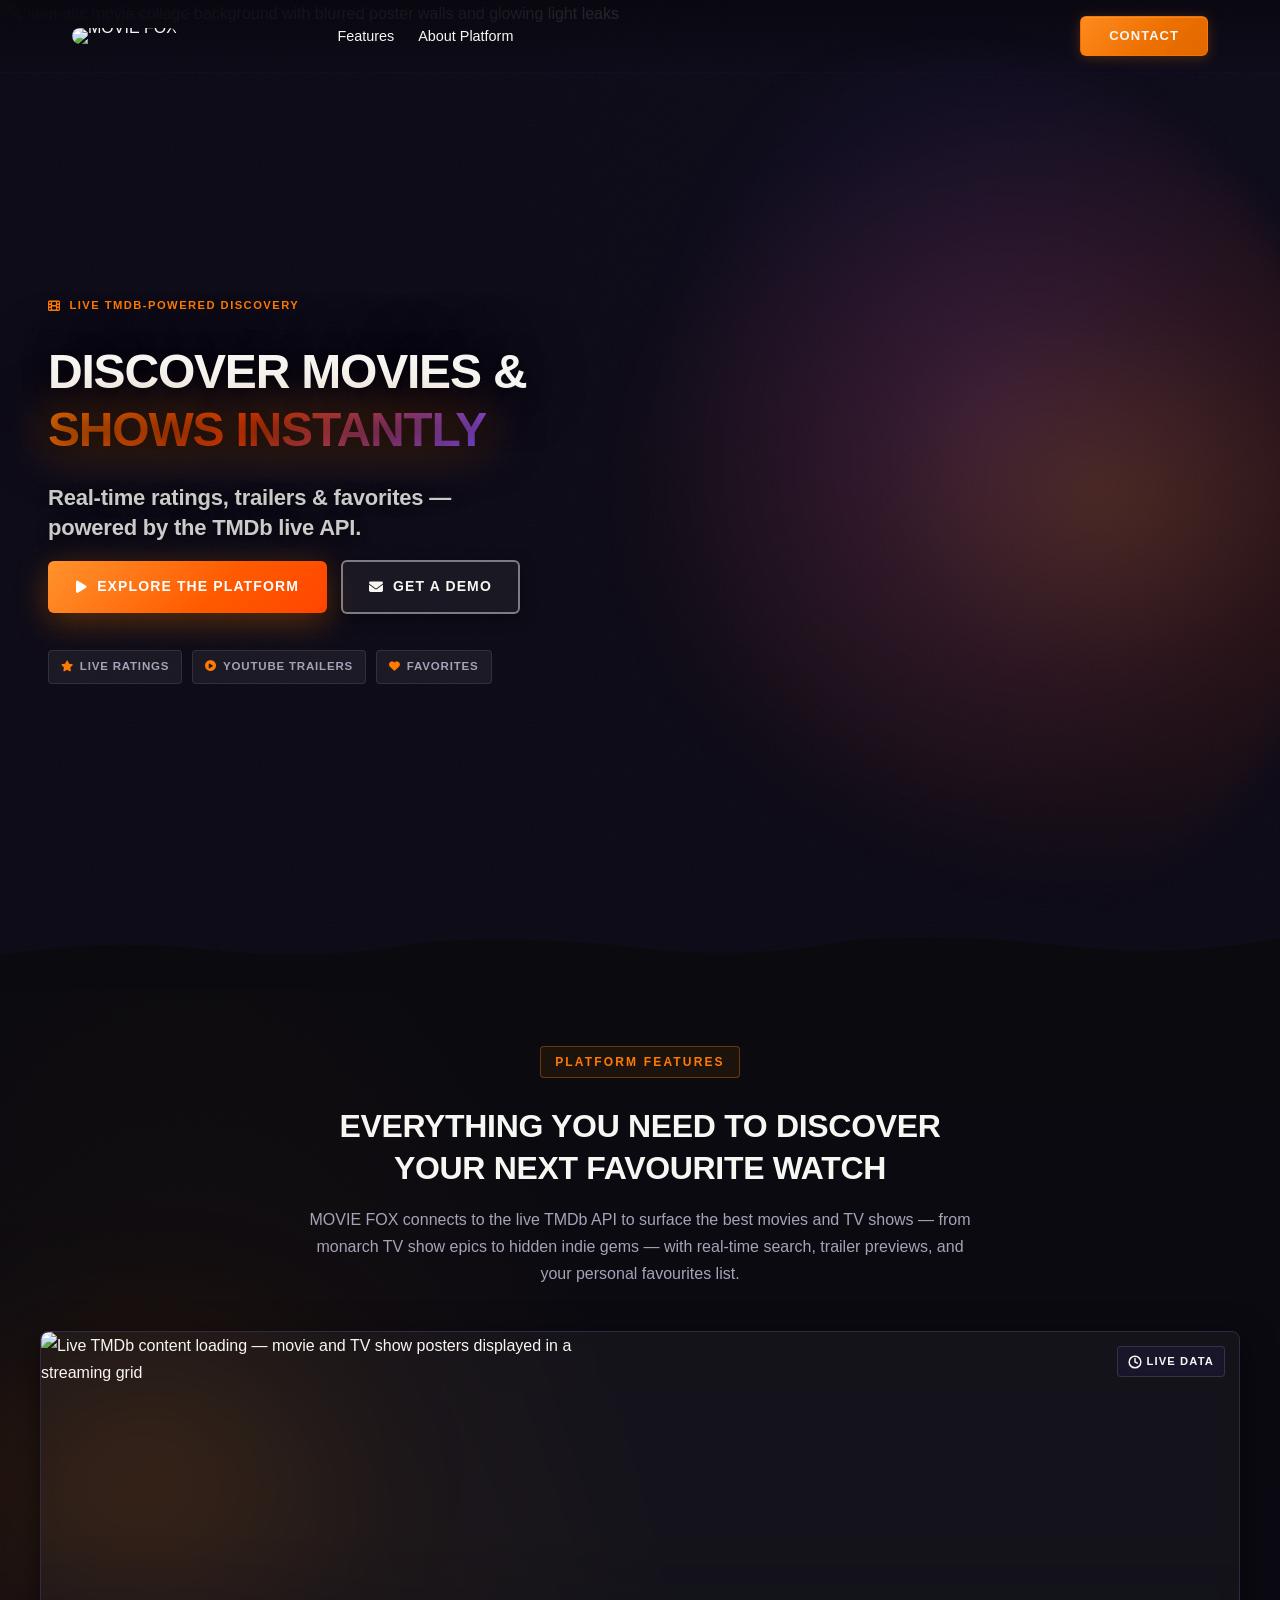
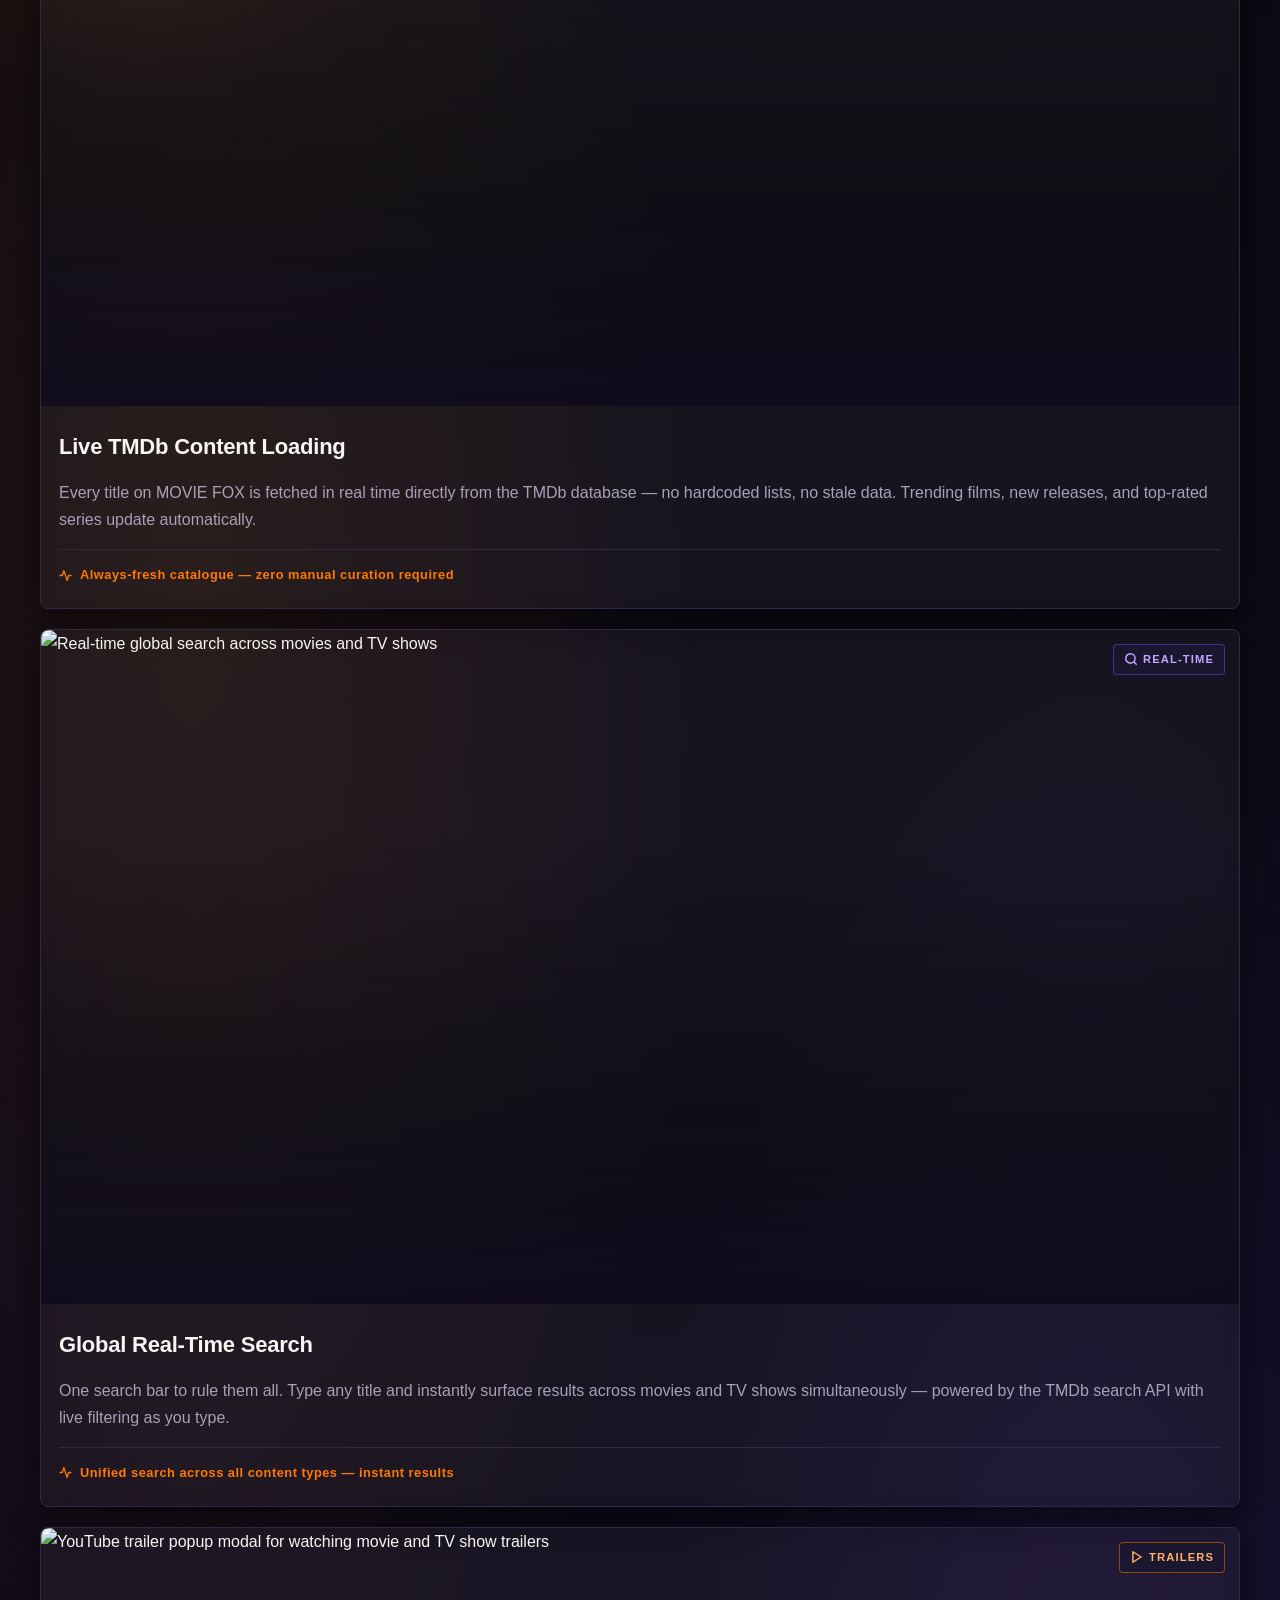
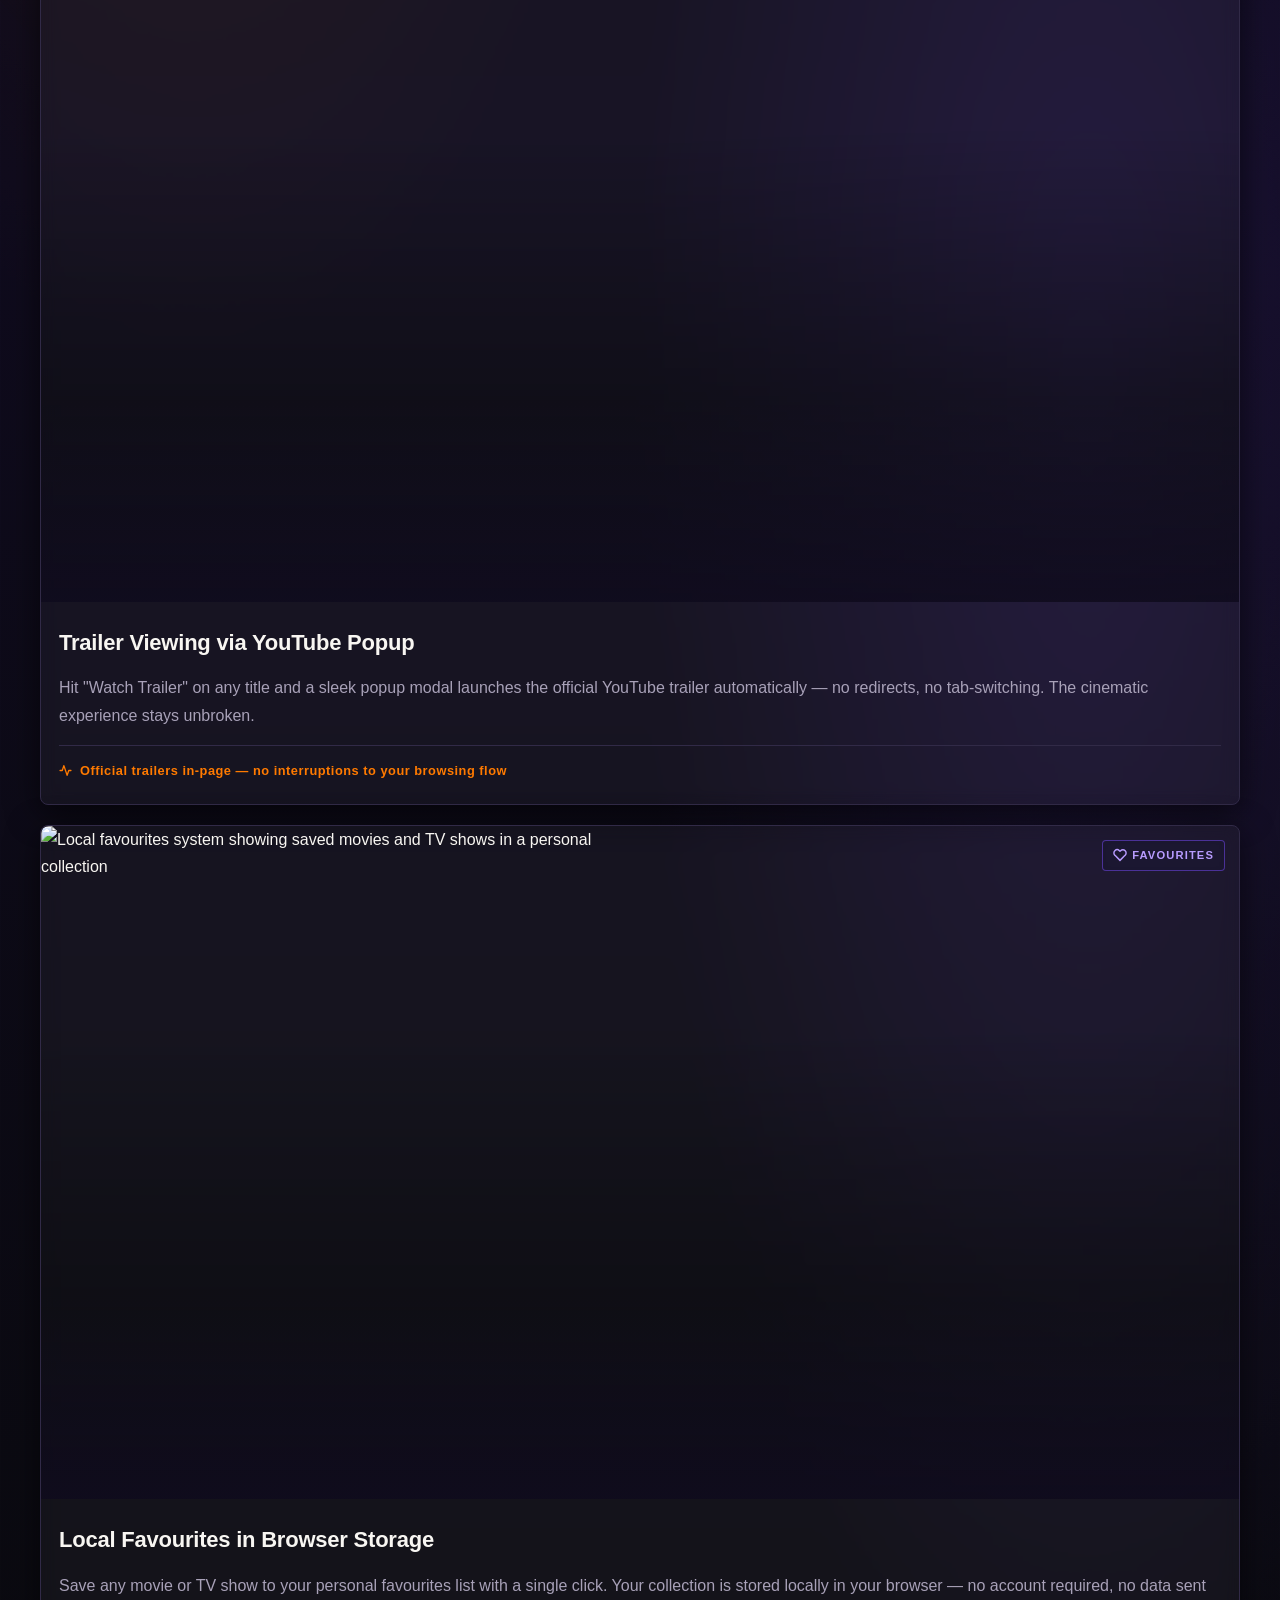
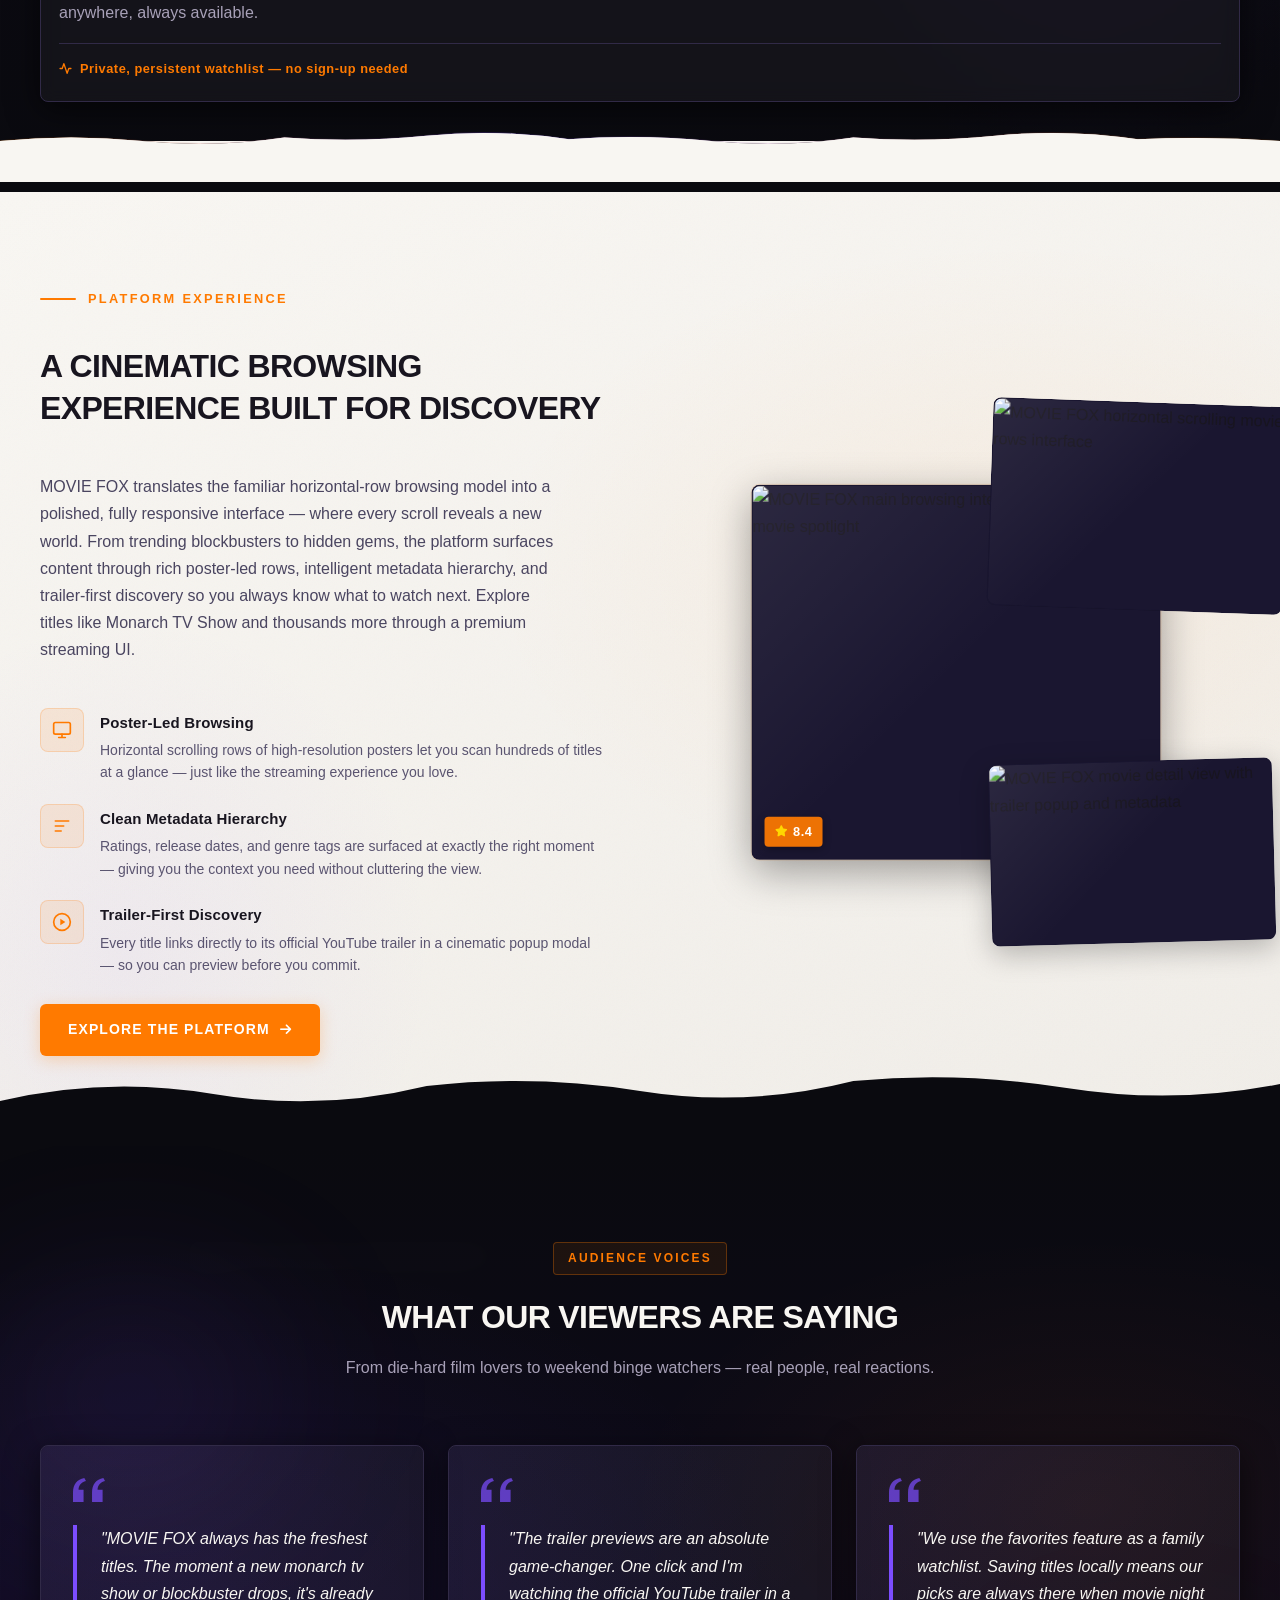
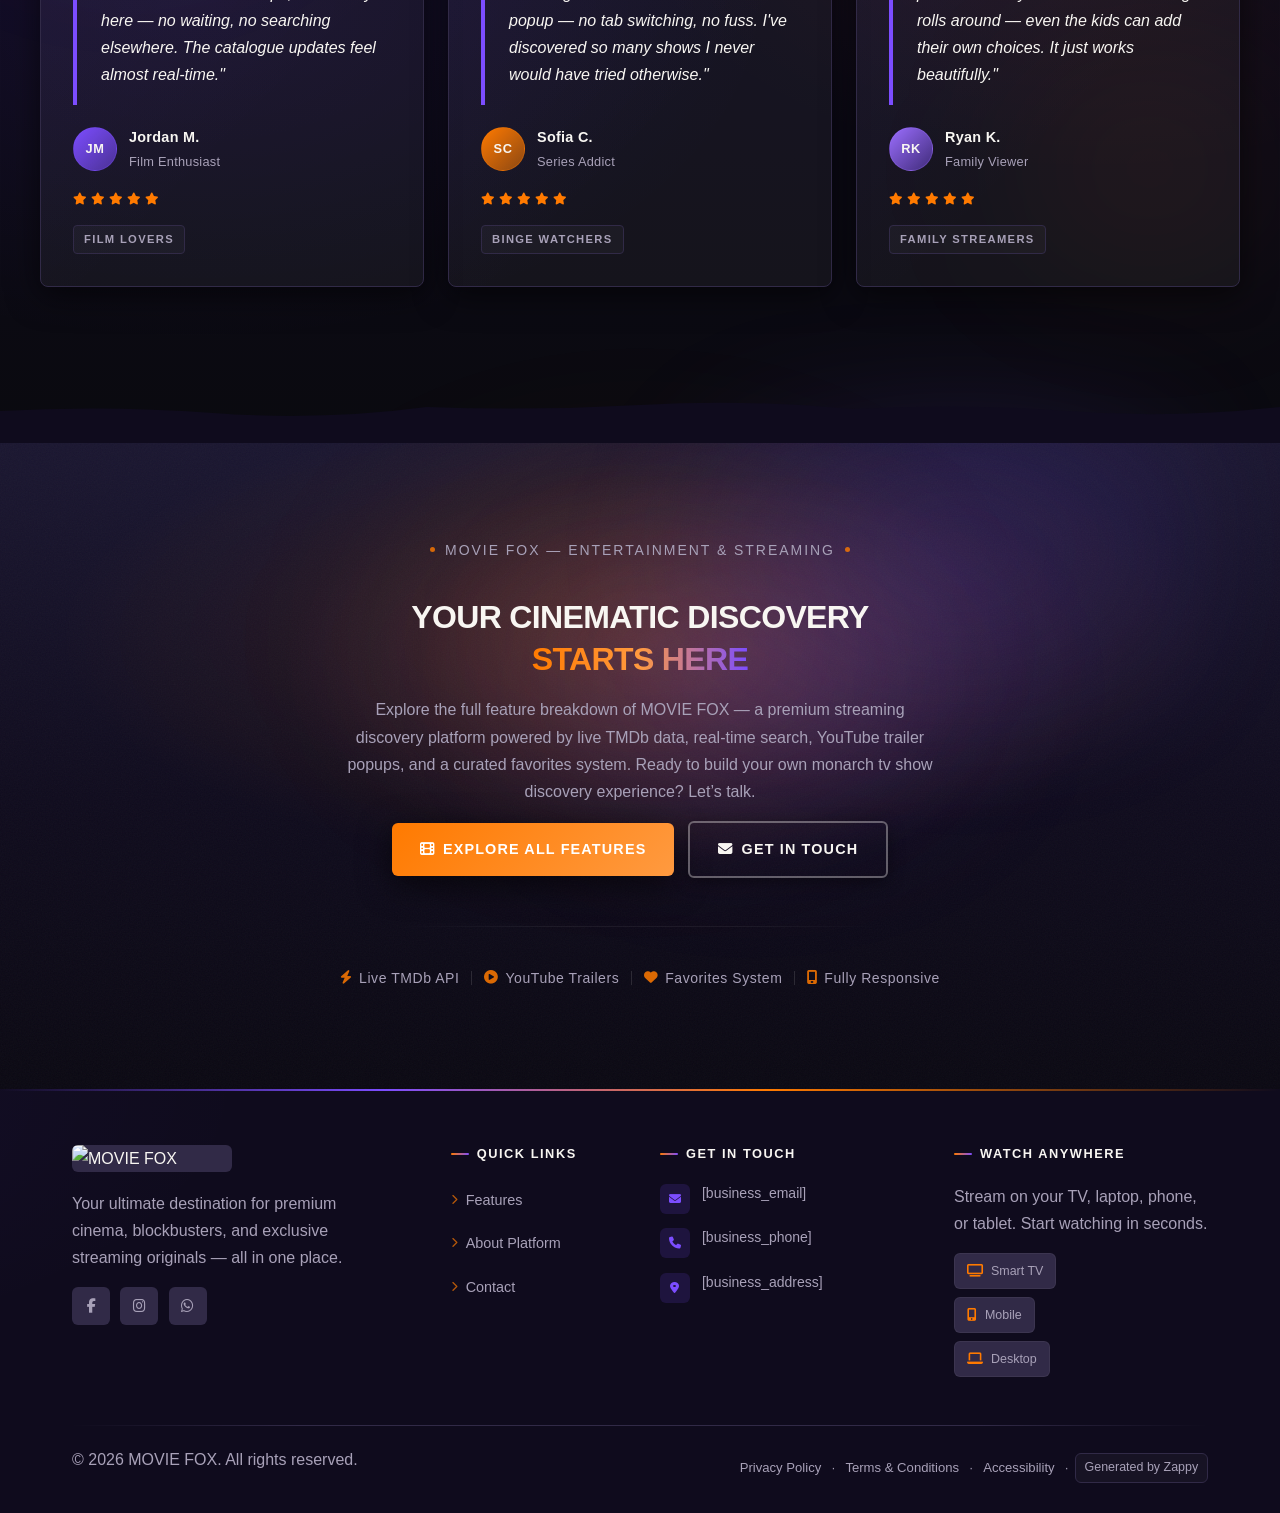
==== public/index.html @ 1bf88511 "Background sync: Progressive GitHub Sync" ====
<!doctype html><html dir="ltr" lang="en"><head><meta charset="UTF-8"><meta content="width=device-width,initial-scale=1" name="viewport"><meta content="index, follow" name="robots"><title>Stream Monarch TV Show &amp; More — MOVIE FOX</title><meta content="Discover monarch tv show, blockbuster films, and binge-worthy series on MOVIE FOX. Real-time search, trailer previews, and your personal favorites — all in one cinematic experience." name="description"><meta content="monarch tv show, movie fox, streaming discovery, watch movies online, entertainment streaming" name="keywords"><link href="/assets/favicon.ico" rel="icon" type="image/x-icon"><link href="/assets/favicon-16x16.png" rel="icon" type="image/png" sizes="16x16"><link href="/assets/favicon-32x32.png" rel="icon" type="image/png" sizes="32x32"><link href="/assets/favicon-48x48.png" rel="icon" type="image/png" sizes="48x48"><link href="/assets/favicon-192x192.png" rel="icon" type="image/png" sizes="192x192"><link href="/assets/favicon-512x512.png" rel="icon" type="image/png" sizes="512x512"><link href="/assets/apple-touch-icon.png" rel="apple-touch-icon"><script>!function(){"use strict";var t="2c1f7ab1-bb14-435f-a159-1372f8f7b95f",e="https://api.zappy5.com/api/analytics/track",a=18e5,n=2592e6,o=!0,i=!0,r=!0;var s=function(){var e="zappy_visitor_"+t,a=null;try{if(a=localStorage.getItem(e)){var o=JSON.parse(a),i=Date.now();if(i-o.created<n)return o.lastSeen=i,localStorage.setItem(e,JSON.stringify(o)),o.id}}catch(t){console.warn("Zappy Analytics: LocalStorage not available")}var r="zv_"+Date.now()+"_"+Math.random().toString(36).substr(2,9);try{localStorage.setItem(e,JSON.stringify({id:r,created:Date.now(),lastSeen:Date.now()}))}catch(t){}return r}(),c=function(){var e="zappy_session_"+t,n=null;try{if(n=sessionStorage.getItem(e)){var o=JSON.parse(n),i=Date.now();if(i-o.timestamp<a)return o.timestamp=i,sessionStorage.setItem(e,JSON.stringify(o)),o.id}}catch(t){console.warn("Zappy Analytics: SessionStorage not available")}var r="zs_"+Date.now()+"_"+Math.random().toString(36).substr(2,9);try{sessionStorage.setItem(e,JSON.stringify({id:r,timestamp:Date.now()}))}catch(t){}return r}();function l(a,n){n=n||{};var o={website_id:t,event_type:a,page_path:window.location.pathname,referrer:document.referrer||"direct",visitor_id:s,session_id:c,metadata:n};if(navigator.sendBeacon){var i=new Blob([JSON.stringify(o)],{type:"application/json"});navigator.sendBeacon(e,i)}else fetch(e,{method:"POST",headers:{"Content-Type":"application/json"},body:JSON.stringify(o),keepalive:!0}).catch(function(t){console.warn("Zappy Analytics: Failed to track event",t)})}o&&l("pageview",{title:document.title,url:window.location.href}),i&&document.addEventListener("click",function(t){var e=t.target;if("BUTTON"===e.tagName||e.closest("button")){var a="BUTTON"===e.tagName?e:e.closest("button");l("click",{element:"button",text:a.textContent.trim().substring(0,100),id:a.id||null,class:a.className||null})}else if("A"===e.tagName||e.closest("a")){var n="A"===e.tagName?e:e.closest("a");l("navigation",{element:"link",text:n.textContent.trim().substring(0,100),href:n.href,external:n.hostname!==window.location.hostname})}},!0),r&&document.addEventListener("submit",function(t){var e=t.target;l("form_submit",{form_id:e.id||null,form_name:e.name||null,form_action:e.action||null,form_method:e.method||"GET"})},!0);var m=Date.now();window.addEventListener("beforeunload",function(){l("page_unload",{time_on_page:Math.floor((Date.now()-m)/1e3),page_path:window.location.pathname})}),window.zappyAnalytics={track:l,getVisitorId:function(){return s},getSessionId:function(){return c}}}()</script><meta content="Stream Monarch TV Show &amp; More — MOVIE FOX" property="og:title"><meta content="Discover monarch tv show, blockbuster films, and binge-worthy series on MOVIE FOX. Real-time search, trailer previews, and your personal favorites — all in one cinematic experience." property="og:description"><meta content="summary_large_image" name="twitter:card"><meta content="Stream Monarch TV Show &amp; More — MOVIE FOX" name="twitter:title"><meta content="Discover monarch tv show, blockbuster films, and binge-worthy series on MOVIE FOX. Real-time search, trailer previews, and your personal favorites — all in one cinematic experience." name="twitter:description"><meta content="website" property="og:type"><meta content="en_US" property="og:locale"><link href="https://cdnjs.cloudflare.com/ajax/libs/font-awesome/6.4.0/css/all.min.css" rel="stylesheet"><link href="/assets/favicon.ico" rel="icon" type="image/x-icon"><link href="/assets/favicon-16x16.png" rel="icon" type="image/png" sizes="16x16"><link href="/assets/favicon-32x32.png" rel="icon" type="image/png" sizes="32x32"><link href="/assets/favicon-48x48.png" rel="icon" type="image/png" sizes="48x48"><link href="/assets/favicon-192x192.png" rel="icon" type="image/png" sizes="192x192"><link href="/assets/favicon-512x512.png" rel="icon" type="image/png" sizes="512x512"><link href="/assets/apple-touch-icon.png" rel="apple-touch-icon"><link href="https://cdn.jsdelivr.net/npm/vanilla-cookieconsent@3/dist/cookieconsent.css" rel="stylesheet"><script src="https://cdn.jsdelivr.net/npm/vanilla-cookieconsent@3/dist/cookieconsent.umd.js"></script><script src="https://cdn.jsdelivr.net/gh/mickidum/acc_toolbar/acctoolbar/acctoolbar.min.js"></script><link href="/styles.css" rel="stylesheet"><style id="zappy-dropdown-submenu-styles">#navMenu li:has(.sub-menu),.nav-menu li:has(.sub-menu),.navbar li:has(.sub-menu),nav li:has(.sub-menu){position:relative}#navMenu .sub-menu,.nav-menu .sub-menu,.navbar .sub-menu,nav .sub-menu{display:block!important;position:absolute!important;top:100%;left:0;min-width:220px;background:#fff;border-radius:8px;box-shadow:0 8px 25px rgba(0,0,0,.15);padding:8px 0;opacity:0;visibility:hidden;transform:translateY(10px);transition:all .3s ease;z-index:1000;list-style:none;pointer-events:none}#navMenu li:hover>.sub-menu,.nav-menu li:hover>.sub-menu,.navbar li:hover>.sub-menu,nav li:hover>.sub-menu{opacity:1!important;visibility:visible!important;transform:translateY(0)!important;pointer-events:auto!important}.sub-menu li{list-style:none;margin:0;padding:0}.sub-menu a{display:block!important;padding:10px 16px!important;color:var(--text-dark,#333)!important;font-weight:500;text-decoration:none;white-space:nowrap;transition:background-color .2s}.sub-menu .zappy-nav-child>a{padding-left:28px!important;font-size:.9em!important;opacity:.85!important}[dir=rtl] .sub-menu .zappy-nav-child>a,html[lang=ar] .sub-menu .zappy-nav-child>a,html[lang=he] .sub-menu .zappy-nav-child>a{padding-left:10px!important;padding-right:28px!important}.sub-menu .zappy-nav-parent>a{font-weight:600!important}.sub-menu a:hover{background-color:#f5f5f5}[dir=rtl] .nav-menu .sub-menu,[dir=rtl] .navbar .sub-menu,[dir=rtl] nav .sub-menu,html[lang=ar] .nav-menu .sub-menu,html[lang=ar] .navbar .sub-menu,html[lang=ar] nav .sub-menu,html[lang=he] .nav-menu .sub-menu,html[lang=he] .navbar .sub-menu,html[lang=he] nav .sub-menu{left:auto!important;right:0!important}.sub-menu:empty,.sub-menu:not(:has(li)):not(:has(> a)),.sub-menu:not(:has(li:not(.zappy-hidden-menu-item))):not(:has(> a)){display:none!important;opacity:0!important;visibility:hidden!important;pointer-events:none!important}li:has(.menu-group-title):hover>.sub-menu{opacity:1!important;visibility:visible!important;transform:translateY(0)!important;pointer-events:auto!important}#navMenu>li>.menu-group-title,.nav-menu>li>.menu-group-title{display:inline-block;padding:.5rem 1rem;cursor:default;user-select:none}@media (max-width:768px){#navMenu .sub-menu,.nav-menu .sub-menu,.navbar .sub-menu,nav .sub-menu{position:static!important;transform:none!important;box-shadow:none!important;background:0 0!important;max-height:0;overflow:hidden;opacity:0;visibility:hidden;transition:max-height .3s ease,opacity .3s ease;padding:0!important;border-radius:0!important}#navMenu .sub-menu.mobile-expanded,.nav-menu .sub-menu.mobile-expanded,.navbar .sub-menu.mobile-expanded{max-height:none!important;overflow-y:visible!important;opacity:1!important;visibility:visible!important;padding:8px 0 8px 16px!important}[dir=rtl] .sub-menu.mobile-expanded,html[lang=he] .sub-menu.mobile-expanded{padding:8px 16px 8px 0!important}#navMenu li:hover>.sub-menu,.nav-menu li:hover>.sub-menu,.navbar li:hover>.sub-menu,nav li:hover>.sub-menu{opacity:0;visibility:hidden;pointer-events:none}#navMenu li>.sub-menu.mobile-expanded,.nav-menu li>.sub-menu.mobile-expanded,.navbar li>.sub-menu.mobile-expanded,nav li>.sub-menu.mobile-expanded{opacity:1!important;visibility:visible!important;pointer-events:auto!important}#navMenu li:has(.sub-menu),.nav-menu li:has(.sub-menu),.navbar li:has(.sub-menu),nav li:has(.sub-menu){display:flex!important;flex-wrap:wrap!important;align-items:center!important;position:relative!important;min-height:44px!important}#navMenu li:has(.sub-menu)>a,.nav-menu li:has(.sub-menu)>a,.navbar li:has(.sub-menu)>a,nav li:has(.sub-menu)>a{flex:1!important;min-width:0!important}#navMenu li:has(.sub-menu)>.menu-group-title,.nav-menu li:has(.sub-menu)>.menu-group-title,.navbar li:has(.sub-menu)>.menu-group-title,nav li:has(.sub-menu)>.menu-group-title{flex:1!important;min-width:0!important;padding:0!important;line-height:inherit!important}#navMenu li:has(.sub-menu)>.sub-menu,.nav-menu li:has(.sub-menu)>.sub-menu,.navbar li:has(.sub-menu)>.sub-menu,nav li:has(.sub-menu)>.sub-menu{flex-basis:100%!important;width:100%!important}#navMenu li:has(.sub-menu)>a [class*=arrow],#navMenu li:has(.sub-menu)>a [class*=chevron],.nav-menu li:has(.sub-menu)>a .fa-angle-down,.nav-menu li:has(.sub-menu)>a .fa-chevron-down,.nav-menu li:has(.sub-menu)>a [class*=arrow],.nav-menu li:has(.sub-menu)>a [class*=chevron],nav li:has(.sub-menu)>a [class*=arrow],nav li:has(.sub-menu)>a [class*=chevron]{display:none!important;visibility:hidden!important}.mobile-submenu-toggle{display:flex!important;align-items:center!important;justify-content:center!important;width:44px!important;height:auto!important;background:0 0!important;border:none!important;cursor:pointer!important;color:var(--text-dark)!important;position:static!important;flex-shrink:0!important;align-self:stretch!important;z-index:2!important;padding:0!important;margin:0!important}.mobile-submenu-toggle::after{content:''!important;width:0!important;height:0!important;border-left:6px solid transparent!important;border-right:6px solid transparent!important;border-top:7px solid currentColor!important;transition:transform .3s ease!important}.mobile-submenu-toggle.expanded::after{transform:rotate(180deg)!important}.sub-menu a{padding:10px 0!important;display:block!important;color:var(--text-dark)!important;white-space:normal!important}.sub-menu .zappy-nav-child>a{padding-left:28px!important;font-size:.9em!important;opacity:.85!important}[dir=rtl] .sub-menu .zappy-nav-child>a,html[lang=ar] .sub-menu .zappy-nav-child>a,html[lang=he] .sub-menu .zappy-nav-child>a{padding-left:0!important;padding-right:28px!important}.sub-menu .zappy-nav-parent>a{font-weight:600!important}#navMenu.active,.nav-menu.active{max-width:100vw!important;overflow-x:hidden!important;box-sizing:border-box!important}.navbar .sub-menu li a,.zappy-products-dropdown .sub-menu a,nav.navbar .sub-menu li a{color:var(--text-dark)!important}}@media (min-width:769px){.mobile-submenu-toggle{display:none!important}}</style><style id="mobile-lang-menu-deployed-css">@media (max-width:768px){.lang-switcher,.nav-container .lang-switcher,.nav-cta-container .lang-switcher,.nav-ecommerce-icons .lang-switcher,.nav-icons-left .lang-switcher,.navbar .lang-switcher,.navbar .nav-cta-container .lang-switcher{display:none!important}.mobile-lang-menu{width:100%;border-top:1px solid rgba(128,128,128,.2);padding:8px 0 0 0;margin-top:8px}.mobile-lang-toggle{display:flex!important;align-items:center;justify-content:space-between;width:100%;padding:12px 16px;background:0 0;border:none;cursor:pointer;font-size:15px;color:inherit;font-family:inherit}.mobile-lang-toggle::after{content:'';display:inline-block;width:8px;height:8px;border-right:2px solid currentColor;border-bottom:2px solid currentColor;transform:rotate(45deg);transition:transform .3s ease;margin-left:8px}.mobile-lang-toggle.expanded::after{transform:rotate(-135deg)}.mobile-lang-options{max-height:0;overflow:hidden;transition:max-height .3s ease}.mobile-lang-options.expanded{max-height:300px}.mobile-lang-option{display:flex!important;align-items:center;gap:10px;padding:10px 24px;text-decoration:none;color:inherit;font-size:14px;font-family:inherit}.mobile-lang-option:hover{background:rgba(128,128,128,.1)}.mobile-lang-option.active{font-weight:600;opacity:.7;pointer-events:none}.mobile-lang-option img{width:20px;height:20px;border-radius:50%}}@media (min-width:769px){.mobile-lang-menu{display:none!important}}</style><style id="zappy-widget-visibility">#mic-access-tool-box,#mic-access-tool-general-button,#mic-init-access-tool #mic-access-tool-box,#mic-init-access-tool #mic-access-tool-general-button,#mic-init-access-tool .mic-access-tool-general-button,._access-icon,._access-menu,.mic-access-tool-box,.mic-access-tool-general-button,div[id*=mic-access-tool-box]{display:none!important;visibility:hidden!important;opacity:0!important;pointer-events:none!important}</style></head><body><nav class="navbar"><button aria-label="Menu" class="mobile-toggle" id="mobileToggle"><svg viewBox="0 0 24 24" fill="none" height="24" width="24" class="hamburger-icon"><path d="M3 12h18M3 6h18M3 18h18" stroke="currentColor" stroke-width="2" stroke-linecap="round"></path></svg><svg viewBox="0 0 24 24" fill="none" height="24" width="24" class="close-icon" style="display:none"><path d="M18 6L6 18M6 6l12 12" stroke="currentColor" stroke-width="2" stroke-linecap="round"></path></svg></button><button aria-label="Call" class="phone-header-btn" data-phone=""><svg viewBox="0 0 24 24" fill="currentColor" height="20" width="20"><path d="M22 16.92v3a2 2 0 0 1-2.18 2 19.79 19.79 0 0 1-8.63-3.07 19.5 19.5 0 0 1-6-6 19.79 19.79 0 0 1-3.07-8.67A2 2 0 0 1 4.11 2h3a2 2 0 0 1 2 1.72 12.84 12.84 0 0 0 .7 2.81 2 2 0 0 1-.45 2.11L8.09 9.91a16 16 0 0 0 6 6l1.27-1.27a2 2 0 0 1 2.11-.45 12.84 12.84 0 0 0 2.81.7A2 2 0 0 1 22 16.92z"></path></svg></button><div class="nav-container"><div class="nav-brand"><a href="/" class="logo-link"><img alt="MOVIE FOX" src="/assets/movie-fox-entertainment-streaming-logo.webp" class="logo"></a></div><ul class="nav-menu" id="navMenu"><li><a href="/features">Features</a></li><li><a href="/about">About Platform</a></li></ul><div class="nav-cta-container"><a href="/contact" class="nav-cta-btn">Contact</a></div></div></nav><script>window.addEventListener("load",function(){const e=document.querySelector(".navbar, nav, header");if(!e)return void console.log("[Navbar] Navbar element not found");let t=document.getElementById("mobileToggle")||document.querySelector(".mobile-toggle")||document.querySelector(".hamburger")||document.querySelector(".hamburger-menu")||document.querySelector(".menu-toggle")||document.querySelector(".burger-menu")||document.querySelector('[aria-label="Menu"]')||document.querySelector('[aria-label="תפריט"]');const o=document.querySelector(".phone-header-btn"),n=window.getComputedStyle(e);let r=n.backgroundColor;if(console.log("[Navbar] Initial navbar background:",r),"transparent"===r||"rgba(0, 0, 0, 0)"===r||r.startsWith("rgba")&&r.includes(", 0)")){const e=n.backgroundImage;if(e&&"none"!==e)console.log("[Navbar] Navbar has background image/gradient, using dark text"),r="rgb(240, 240, 240)";else{const e=window.getComputedStyle(document.body).backgroundColor;console.log("[Navbar] Navbar transparent, using body background:",e),r=e}}const i=r.match(/\d+/g);if(i&&i.length>=3){const e=(.299*parseInt(i[0])+.587*parseInt(i[1])+.114*parseInt(i[2]))/255;console.log("[Navbar] Mobile button colors preserved from Claude CSS (luminance:",e.toFixed(2)+")");const n=document.createElement("style");n.id="zappy-mobile-nav-fix";document.documentElement.lang;document.documentElement.dir,n.textContent='\n        /* Hide mobile buttons on desktop, show only on mobile */\n        @media (min-width: 769px) {\n          .mobile-toggle,\n          .phone-header-btn {\n            display: none !important;\n          }\n        }\n        \n        /* Show and position mobile buttons correctly on mobile */\n        @media (max-width: 768px) {\n          .mobile-toggle,\n          .phone-header-btn {\n            position: absolute !important;\n            top: 50% !important;\n            transform: translateY(-50%) !important;\n            z-index: 1001 !important;\n            display: flex !important;\n            align-items: center !important;\n            justify-content: center !important;\n            width: 36px !important;\n            height: 36px !important;\n            border-radius: 50% !important;\n            border: none !important;\n            cursor: pointer !important;\n            padding: 6px !important;\n            background: none !important;\n            color: var(--nav-text, var(--text-dark)) !important;\n          }\n          \n          /* LTR positioning (default): hamburger LEFT, phone RIGHT */\n          html:not([dir="rtl"]):not([lang="he"]):not([lang="ar"]) .mobile-toggle,\n          html[dir="ltr"] .mobile-toggle {\n            left: 12px !important;\n            right: auto !important;\n          }\n          html:not([dir="rtl"]):not([lang="he"]):not([lang="ar"]) .phone-header-btn,\n          html[dir="ltr"] .phone-header-btn {\n            right: 12px !important;\n            left: auto !important;\n          }\n          \n          /* RTL positioning: hamburger RIGHT, phone LEFT */\n          html[dir="rtl"] .mobile-toggle,\n          html[lang="he"] .mobile-toggle,\n          html[lang="ar"] .mobile-toggle {\n            right: 12px !important;\n            left: auto !important;\n          }\n          html[dir="rtl"] .phone-header-btn,\n          html[lang="he"] .phone-header-btn,\n          html[lang="ar"] .phone-header-btn {\n            left: 12px !important;\n            right: auto !important;\n          }\n          \n          /* CRITICAL: Ensure nav-container has min-height on mobile */\n          /* All children are positioned absolutely/fixed on mobile, so height:auto collapses to 0 */\n          .nav-container {\n            min-height: 70px !important;\n            position: relative !important;\n          }\n          \n          /* Ensure SVG icons are properly sized and inherit color */\n          .mobile-toggle svg,\n          .phone-header-btn svg {\n            width: 24px !important;\n            height: 24px !important;\n            /* Don\'t force display - let JavaScript control hamburger/close toggle */\n          }\n          \n          /* Reset nav-cta-container on mobile - remove desktop box-shadow/padding */\n          /* that creates a visible ghost box when CTA button is hidden */\n          .nav-cta-container {\n            box-shadow: none !important;\n            padding: 0 !important;\n          }\n          \n          /* Hide nav-cta-container entirely on mobile when there\'s no lang-switcher */\n          /* (only the CTA button is inside, and it\'s hidden on mobile) */\n          .nav-cta-container:not(:has(.lang-switcher)) {\n            display: none !important;\n          }\n          \n          /* CRITICAL: Prevent hero image fade gradient from bleeding over headline text */\n          /* The .image-fade-gradient has bottom: -30px (extends below parent) */\n          /* On mobile stacked layout, this overlaps the h1 text below the image */\n          .hero-image-column {\n            overflow: hidden !important;\n          }\n          .image-fade-gradient {\n            bottom: 0 !important;\n          }\n          \n          /* Hide desktop language switcher on mobile - hamburger menu handles it */\n          /* High specificity to override stored CSS */\n          .lang-switcher,\n          .nav-cta-container .lang-switcher,\n          .nav-container .lang-switcher,\n          .navbar .lang-switcher,\n          .navbar .nav-cta-container .lang-switcher {\n            display: none !important;\n          }\n        }\n      ';const r=document.getElementById("zappy-mobile-nav-fix");r&&r.remove(),document.head.appendChild(n),console.log("[Navbar] Critical CSS injected for mobile nav positioning");const l=window.innerWidth<=768;if(t){const e=t.querySelector(".hamburger-icon"),o=t.querySelector(".close-icon");e&&(e.style.setProperty("width","24px","important"),e.style.setProperty("height","24px","important"),e.style.setProperty("display","block","important")),o&&(o.style.setProperty("width","24px","important"),o.style.setProperty("height","24px","important"),o.style.setProperty("display","none","important")),l?(t.style.setProperty("position","absolute","important"),t.style.setProperty("top","50%","important"),t.style.setProperty("transform","translateY(-50%)","important"),t.style.setProperty("z-index","1001","important"),t.style.removeProperty("left"),t.style.removeProperty("right"),console.log("[Navbar] Mobile toggle positioning applied (mobile viewport)")):(t.style.removeProperty("position"),t.style.removeProperty("top"),t.style.removeProperty("transform"),t.style.removeProperty("z-index"),t.style.removeProperty("left"),t.style.removeProperty("right"),console.log("[Navbar] Desktop viewport - cleared mobile toggle inline positioning"))}if(o){const e=o.querySelector("svg");e&&(e.style.width="24px",e.style.height="24px",e.setAttribute("width","24"),e.setAttribute("height","24")),l?(o.style.setProperty("position","absolute","important"),o.style.setProperty("top","50%","important"),o.style.setProperty("transform","translateY(-50%)","important"),o.style.setProperty("z-index","1001","important"),o.style.removeProperty("left"),o.style.removeProperty("right"),console.log("[Navbar] Phone button positioning applied (mobile viewport)")):(o.style.removeProperty("position"),o.style.removeProperty("top"),o.style.removeProperty("transform"),o.style.removeProperty("z-index"),o.style.removeProperty("left"),o.style.removeProperty("right"),console.log("[Navbar] Desktop viewport - cleared phone button inline positioning"))}}else console.log("[Navbar] Could not parse background color:",r);t=document.getElementById("mobileToggle")||document.querySelector(".mobile-toggle")||document.querySelector(".hamburger")||document.querySelector(".hamburger-menu")||document.querySelector(".menu-toggle")||document.querySelector(".burger-menu")||document.querySelector('[aria-label="Menu"]')||document.querySelector('[aria-label="תפריט"]');const l=document.getElementById("navMenu")||document.querySelector(".nav-menu")||document.querySelector(".nav-links")||document.querySelector("nav ul:not(.submenu)");if(!t||!l)return void console.log("[Navbar] Mobile toggle or menu not found:",{toggle:!!t,menu:!!l});l.id||(l.id="navMenu"),console.log("[Navbar] Initializing mobile menu...");const a=t.cloneNode(!0);t.parentNode.replaceChild(a,t),a.addEventListener("click",function(e){e.preventDefault(),e.stopPropagation();const t=this.querySelector(".hamburger-icon"),o=this.querySelector(".close-icon");l.classList.contains("active")?(l.classList.remove("active"),t&&t.style.setProperty("display","block","important"),o&&o.style.setProperty("display","none","important"),document.body.style.overflow="",console.log("[Navbar] Menu closed")):(l.classList.add("active"),t&&t.style.setProperty("display","none","important"),o&&o.style.setProperty("display","block","important"),document.body.style.overflow="hidden",console.log("[Navbar] Menu opened"))}),l.querySelectorAll("a").forEach(function(e){e.addEventListener("click",function(){if("#"===this.getAttribute("href"))return;const e=a.querySelector(".hamburger-icon"),t=a.querySelector(".close-icon");l.classList.remove("active"),e&&e.style.setProperty("display","block","important"),t&&t.style.setProperty("display","none","important"),document.body.style.overflow="",console.log("[Navbar] Menu closed (link clicked)")})});var s=l.querySelectorAll(".dropdown-toggle");s.forEach(function(e){e.addEventListener("click",function(e){e.preventDefault(),e.stopPropagation();var t=this.closest(".nav-dropdown");t&&(t.parentNode.querySelectorAll(".nav-dropdown.open").forEach(function(e){e!==t&&e.classList.remove("open")}),t.classList.toggle("open"),console.log("[Navbar] Dropdown toggled:",t.classList.contains("open")?"open":"closed"))})}),document.addEventListener("click",function(e){e.target.closest(".nav-dropdown")||document.querySelectorAll(".nav-dropdown.open").forEach(function(e){e.classList.remove("open")})}),console.log("[Navbar] Dropdown handlers initialized for "+s.length+" dropdowns"),o&&o.addEventListener("click",function(){const e=document.querySelectorAll('a[href^="tel:"]'),t=e.length>0?e[0].getAttribute("href").replace("tel:",""):"[business_phone]";window.location.href="tel:"+t,console.log("[Navbar] Phone button clicked")}),console.log("[Navbar] Mobile menu initialized successfully");const p=function(){const e=document.querySelector(".whatsapp-float");e&&(window.innerWidth>=769?(e.style.setProperty("display","none","important"),e.style.setProperty("visibility","hidden","important"),e.style.setProperty("opacity","0","important"),e.style.setProperty("pointer-events","none","important"),console.log("[WhatsApp] Button hidden on desktop")):(e.style.removeProperty("display"),e.style.removeProperty("visibility"),e.style.removeProperty("opacity"),e.style.removeProperty("pointer-events"),console.log("[WhatsApp] Button visible on mobile")))};let c;p(),window.addEventListener("resize",function(){clearTimeout(c),c=setTimeout(p,100)})})</script><main><section class="home-hero-section" data-layout-spec="Home-hero" data-hero-type="fullscreen-scrim"><div class="home-hero-bg"><img alt="Cinematic movie collage background with blurred poster walls and glowing light leaks" src="/assets/site-home-hero-image-1.webp" data-context="Cinematic widescreen hero background for a premium streaming discovery platform called MOVIE FOX. A dramatic collage atmosphere: blurred movie poster walls receding into darkness on the right side, warm orange and violet light leaks blooming from behind, deep plum-black shadows dominating the edges, subtle film grain texture across the surface, glowing bokeh orbs suggesting theater ambience, and a featured-film spotlight energy in the center-right. Ultra-wide 16:9 composition, dark and immersive, suitable as a full-bleed hero background for a Netflix-style site." data-placeholder="home-hero-image-1" height="1080" width="1920" data-hero-bg="true"></div><div class="home-hero-scrim" aria-hidden="true"></div><div class="home-hero-fire-burst" aria-hidden="true"></div><div class="home-hero-grain" aria-hidden="true"></div><div class="home-hero-container"><div class="home-hero-content"><span class="home-hero-eyebrow"><i class="fa-solid fa-film" aria-hidden="true"></i>Live TMDb-Powered Discovery</span><h1 class="home-hero-headline">Discover Movies &amp;<br><span class="home-hero-headline-accent">Shows Instantly</span></h1><h3 class="home-hero-subtitle">Real-time ratings, trailers &amp; favorites — powered by the TMDb live API.</h3><div class="home-hero-ctas"><a href="#features" class="home-hero-btn-primary"><i class="fa-solid fa-play" aria-hidden="true"></i>Explore the Platform</a><a href="/contact" class="home-hero-btn-secondary"><i class="fa-solid fa-envelope" aria-hidden="true"></i>Get a Demo</a></div><div class="home-hero-badges"><span class="home-hero-badge"><i class="fa-star fa-solid" aria-hidden="true"></i>Live Ratings</span><span class="home-hero-badge"><i class="fa-solid fa-circle-play" aria-hidden="true"></i>YouTube Trailers</span><span class="home-hero-badge"><i class="fa-solid fa-heart" aria-hidden="true"></i>Favorites</span></div></div></div><div class="home-hero-divider-wrapper"><svg viewBox="0 0 1440 90" xmlns="http://www.w3.org/2000/svg" aria-hidden="true" data-no-icon-edit="true" preserveAspectRatio="none"><path d="M0,90 L0,55 Q120,38 240,50 T480,42 Q600,35 720,48 T960,40 Q1080,33 1200,46 T1440,38 L1440,90 Z" fill="#0A0A0F"></path></svg></div></section><section class="home-features-section" data-layout-spec="Home-features"><div class="hfs-grain" aria-hidden="true"></div><div class="hfs-glow hfs-glow--orange" aria-hidden="true"></div><div class="hfs-glow hfs-glow--violet" aria-hidden="true"></div><div class="hfs-container"><div class="hfs-intro"><span class="hfs-eyebrow">Platform Features</span><h2 class="hfs-heading">Everything You Need to Discover<br>Your Next Favourite Watch</h2><p class="hfs-subheading">MOVIE FOX connects to the live TMDb API to surface the best movies and TV shows — from monarch TV show epics to hidden indie gems — with real-time search, trailer previews, and your personal favourites list.</p></div><div class="hfs-grid"><article class="hfs-card"><div class="hfs-card__visual"><img alt="Live TMDb content loading — movie and TV show posters displayed in a streaming grid" src="/assets/site-home-features-image-1.webp" data-context="Cinematic dark UI screenshot of a Netflix-style streaming platform showing a grid of movie poster thumbnails loaded dynamically from the TMDb API, deep plum-black background with glowing orange-violet accent highlights, premium editorial interface" data-placeholder="home-features-image-1" height="340" width="600"><div class="hfs-card__visual-overlay"></div><div class="hfs-card__badge"><svg viewBox="0 0 24 24" xmlns="http://www.w3.org/2000/svg" fill="none" height="14" width="14" data-element-type="icon" data-icon-type="svg" stroke="currentColor" stroke-linecap="round" stroke-linejoin="round" stroke-width="2.5" aria-hidden="true"><circle cx="12" cy="12" r="10"></circle><path d="M12 6v6l4 2"></path></svg>Live Data</div></div><div class="hfs-card__body"><h3 class="hfs-card__title">Live TMDb Content Loading</h3><p class="hfs-card__desc">Every title on MOVIE FOX is fetched in real time directly from the TMDb database — no hardcoded lists, no stale data. Trending films, new releases, and top-rated series update automatically.</p><div class="hfs-card__meta"><svg viewBox="0 0 24 24" xmlns="http://www.w3.org/2000/svg" fill="none" height="13" width="13" data-element-type="icon" data-icon-type="svg" stroke="currentColor" stroke-linecap="round" stroke-linejoin="round" stroke-width="2.5" aria-hidden="true"><polyline points="22 12 18 12 15 21 9 3 6 12 2 12"></polyline></svg>Always-fresh catalogue — zero manual curation required</div></div></article><article class="hfs-card"><div class="hfs-card__visual"><img alt="Real-time global search across movies and TV shows" src="/assets/site-home-features-image-2.webp" data-context="Dark cinematic streaming platform UI showing a real-time search interface with movie and TV show results appearing instantly as the user types, glowing search bar with orange accent, results grid with poster thumbnails and ratings, deep plum-black background" data-placeholder="home-features-image-2" height="340" width="600"><div class="hfs-card__visual-overlay"></div><div class="hfs-card__badge hfs-card__badge--accent"><svg viewBox="0 0 24 24" xmlns="http://www.w3.org/2000/svg" fill="none" height="14" width="14" data-element-type="icon" data-icon-type="svg" stroke="currentColor" stroke-linecap="round" stroke-linejoin="round" stroke-width="2.5" aria-hidden="true"><circle cx="11" cy="11" r="8"></circle><line x1="21" x2="16.65" y1="21" y2="16.65"></line></svg>Real-Time</div></div><div class="hfs-card__body"><h3 class="hfs-card__title">Global Real-Time Search</h3><p class="hfs-card__desc">One search bar to rule them all. Type any title and instantly surface results across movies and TV shows simultaneously — powered by the TMDb search API with live filtering as you type.</p><div class="hfs-card__meta"><svg viewBox="0 0 24 24" xmlns="http://www.w3.org/2000/svg" fill="none" height="13" width="13" data-element-type="icon" data-icon-type="svg" stroke="currentColor" stroke-linecap="round" stroke-linejoin="round" stroke-width="2.5" aria-hidden="true"><polyline points="22 12 18 12 15 21 9 3 6 12 2 12"></polyline></svg>Unified search across all content types — instant results</div></div></article><article class="hfs-card"><div class="hfs-card__visual"><img alt="YouTube trailer popup modal for watching movie and TV show trailers" src="/assets/site-home-features-image-3.webp" data-context="Cinematic dark streaming platform UI showing a YouTube trailer popup modal overlay with a movie trailer playing, glowing play button, dark scrim overlay behind the modal, orange-violet accent glow, premium film-like interface design" data-placeholder="home-features-image-3" height="340" width="600"><div class="hfs-card__visual-overlay"></div><div class="hfs-card__badge hfs-card__badge--orange"><svg viewBox="0 0 24 24" xmlns="http://www.w3.org/2000/svg" fill="none" height="14" width="14" data-element-type="icon" data-icon-type="svg" stroke="currentColor" stroke-linecap="round" stroke-linejoin="round" stroke-width="2.5" aria-hidden="true"><polygon points="5 3 19 12 5 21 5 3"></polygon></svg>Trailers</div></div><div class="hfs-card__body"><h3 class="hfs-card__title">Trailer Viewing via YouTube Popup</h3><p class="hfs-card__desc">Hit "Watch Trailer" on any title and a sleek popup modal launches the official YouTube trailer automatically — no redirects, no tab-switching. The cinematic experience stays unbroken.</p><div class="hfs-card__meta"><svg viewBox="0 0 24 24" xmlns="http://www.w3.org/2000/svg" fill="none" height="13" width="13" data-element-type="icon" data-icon-type="svg" stroke="currentColor" stroke-linecap="round" stroke-linejoin="round" stroke-width="2.5" aria-hidden="true"><polyline points="22 12 18 12 15 21 9 3 6 12 2 12"></polyline></svg>Official trailers in-page — no interruptions to your browsing flow</div></div></article><article class="hfs-card"><div class="hfs-card__visual"><img alt="Local favourites system showing saved movies and TV shows in a personal collection" src="/assets/site-home-features-image-4.webp" data-context="Dark cinematic streaming platform UI showing a personal favourites collection page with saved movie and TV show posters displayed in a grid, glowing heart bookmark icons, deep plum-black background with violet accent highlights, premium streaming interface" data-placeholder="home-features-image-4" height="340" width="600"><div class="hfs-card__visual-overlay"></div><div class="hfs-card__badge hfs-card__badge--violet"><svg viewBox="0 0 24 24" xmlns="http://www.w3.org/2000/svg" fill="none" height="14" width="14" data-element-type="icon" data-icon-type="svg" stroke="currentColor" stroke-linecap="round" stroke-linejoin="round" stroke-width="2.5" aria-hidden="true"><path d="M20.84 4.61a5.5 5.5 0 0 0-7.78 0L12 5.67l-1.06-1.06a5.5 5.5 0 0 0-7.78 7.78l1.06 1.06L12 21.23l7.78-7.78 1.06-1.06a5.5 5.5 0 0 0 0-7.78z"></path></svg>Favourites</div></div><div class="hfs-card__body"><h3 class="hfs-card__title">Local Favourites in Browser Storage</h3><p class="hfs-card__desc">Save any movie or TV show to your personal favourites list with a single click. Your collection is stored locally in your browser — no account required, no data sent anywhere, always available.</p><div class="hfs-card__meta"><svg viewBox="0 0 24 24" xmlns="http://www.w3.org/2000/svg" fill="none" height="13" width="13" data-element-type="icon" data-icon-type="svg" stroke="currentColor" stroke-linecap="round" stroke-linejoin="round" stroke-width="2.5" aria-hidden="true"><polyline points="22 12 18 12 15 21 9 3 6 12 2 12"></polyline></svg>Private, persistent watchlist — no sign-up needed</div></div></article></div></div><div class="hfs-divider-wrapper"><svg viewBox="0 0 1440 90" xmlns="http://www.w3.org/2000/svg" aria-hidden="true" data-no-icon-edit="true" preserveAspectRatio="none"><defs><linearGradient id="hfsDivGlow" x1="0%" x2="100%" y1="0%" y2="0%"><stop offset="0%" stop-color="#FF7A00" stop-opacity="0.18"></stop><stop offset="40%" stop-color="#7C4DFF" stop-opacity="0.22"></stop><stop offset="100%" stop-color="#FF7A00" stop-opacity="0.12"></stop></linearGradient></defs><path d="M0,44 Q80,36 160,44 T320,40 Q400,46 480,38 T640,42 Q720,36 800,44 T960,40 Q1040,46 1120,38 T1280,42 Q1360,38 1440,44" fill="var(--bg-light)" stroke="url(#hfsDivGlow)" stroke-width="2"></path><path d="M0,90 L0,44 Q80,36 160,44 T320,40 Q400,46 480,38 T640,42 Q720,36 800,44 T960,40 Q1040,46 1120,38 T1280,42 Q1360,38 1440,44 L1440,90 Z" fill="var(--bg-light)"></path></svg></div></section><section class="home-showcase-section" data-layout-spec="Home-showcase"><div class="hss-grain" aria-hidden="true"></div><div class="hss-container"><div class="hss-content"><div class="hss-eyebrow"><span class="hss-eyebrow-line" aria-hidden="true"></span><span class="hss-eyebrow-text">Platform Experience</span></div><h2 class="hss-heading">A Cinematic Browsing Experience Built for Discovery</h2><p class="hss-body">MOVIE FOX translates the familiar horizontal-row browsing model into a polished, fully responsive interface — where every scroll reveals a new world. From trending blockbusters to hidden gems, the platform surfaces content through rich poster-led rows, intelligent metadata hierarchy, and trailer-first discovery so you always know what to watch next. Explore titles like Monarch TV Show and thousands more through a premium streaming UI.</p><ul class="hss-bullets" role="list"><li class="hss-bullet-item"><div class="hss-bullet-icon" aria-hidden="true"><svg viewBox="0 0 24 24" xmlns="http://www.w3.org/2000/svg" fill="none" height="20" width="20" data-element-type="icon" data-icon-type="svg" stroke="currentColor" stroke-linecap="round" stroke-linejoin="round" stroke-width="2"><rect height="14" rx="2" width="20" x="2" y="3"></rect><path d="M8 21h8M12 17v4"></path></svg></div><div class="hss-bullet-content"><strong class="hss-bullet-title">Poster-Led Browsing</strong><span class="hss-bullet-desc">Horizontal scrolling rows of high-resolution posters let you scan hundreds of titles at a glance — just like the streaming experience you love.</span></div></li><li class="hss-bullet-item"><div class="hss-bullet-icon" aria-hidden="true"><svg viewBox="0 0 24 24" xmlns="http://www.w3.org/2000/svg" fill="none" height="20" width="20" data-element-type="icon" data-icon-type="svg" stroke="currentColor" stroke-linecap="round" stroke-linejoin="round" stroke-width="2"><path d="M4 6h16M4 12h10M4 18h7"></path></svg></div><div class="hss-bullet-content"><strong class="hss-bullet-title">Clean Metadata Hierarchy</strong><span class="hss-bullet-desc">Ratings, release dates, and genre tags are surfaced at exactly the right moment — giving you the context you need without cluttering the view.</span></div></li><li class="hss-bullet-item"><div class="hss-bullet-icon" aria-hidden="true"><svg viewBox="0 0 24 24" xmlns="http://www.w3.org/2000/svg" fill="none" height="20" width="20" data-element-type="icon" data-icon-type="svg" stroke="currentColor" stroke-linecap="round" stroke-linejoin="round" stroke-width="2"><circle cx="12" cy="12" r="10"></circle><polygon points="10 8 16 12 10 16 10 8" fill="currentColor" stroke="none"></polygon></svg></div><div class="hss-bullet-content"><strong class="hss-bullet-title">Trailer-First Discovery</strong><span class="hss-bullet-desc">Every title links directly to its official YouTube trailer in a cinematic popup modal — so you can preview before you commit.</span></div></li></ul><a href="#" class="hss-cta"><span>Explore the Platform</span><i class="fa fa-arrow-right" aria-hidden="true"></i></a></div><div class="hss-mosaic" aria-label="Platform screen mockups"><div class="hss-panel hss-panel--peek-top"><img alt="MOVIE FOX horizontal scrolling movie rows interface" src="/assets/site-home-showcase-image-1.webp" data-context="Netflix-style streaming platform UI screenshot showing a dark cinematic interface with horizontal scrolling movie poster rows, glowing orange accent colors, and a featured spotlight movie banner at the top. Premium streaming discovery interface for MOVIE FOX." data-placeholder="home-showcase-image-1" height="300" width="480"><div class="hss-panel-gloss" aria-hidden="true"></div></div><div class="hss-panel hss-panel--main"><img alt="MOVIE FOX main browsing interface with featured movie spotlight" src="/assets/site-home-showcase-image-2.webp" data-context="Dark cinematic streaming platform main browse screen showing a large hero movie banner with title, rating, description and play button, with horizontal rows of movie posters below including genres like Action, Drama, Thriller. Rich dark background with orange and violet accent highlights for MOVIE FOX streaming platform." data-placeholder="home-showcase-image-2" height="400" width="600"><div class="hss-panel-gloss" aria-hidden="true"></div><div class="hss-panel-badge"><i class="fa-star fa" aria-hidden="true"></i><span>8.4</span></div></div><div class="hss-panel hss-panel--peek-bottom"><img alt="MOVIE FOX movie detail view with trailer popup and metadata" src="/assets/site-home-showcase-image-3.webp" data-context="Streaming platform movie detail popup or trailer modal screen showing a movie title card with metadata including release year, genre tags, star rating, and a Watch Trailer button. Dark UI with cinematic styling, orange accent buttons, and blurred poster background for MOVIE FOX." data-placeholder="home-showcase-image-3" height="280" width="480"><div class="hss-panel-gloss" aria-hidden="true"></div></div><div class="hss-mosaic-glow" aria-hidden="true"></div></div></div><div class="hss-divider-wrapper"><svg viewBox="0 0 1440 90" xmlns="http://www.w3.org/2000/svg" aria-hidden="true" data-no-icon-edit="true" preserveAspectRatio="none"><path d="M0,90 L0,45 Q120,20 240,38 T480,30 Q600,18 720,35 T960,25 Q1080,15 1200,32 T1440,28 L1440,90 Z" fill="#0A0A0F"></path></svg></div></section><section class="home-reviews-section" data-layout-spec="Home-reviews"><div class="home-reviews-bg-texture" aria-hidden="true"></div><div class="home-reviews-glow home-reviews-glow--left" aria-hidden="true"></div><div class="home-reviews-glow home-reviews-glow--right" aria-hidden="true"></div><div class="home-reviews-container"><div class="home-reviews-intro"><span class="home-reviews-eyebrow">Audience Voices</span><h2 class="home-reviews-heading">What Our Viewers Are Saying</h2><p class="home-reviews-subtext">From die-hard film lovers to weekend binge watchers — real people, real reactions.</p></div><div class="home-reviews-poster-bg" aria-hidden="true"><img alt="Blurred movie poster collage background" src="/assets/site-home-reviews-image-1.webp" data-context="A blurred mosaic collage of colorful movie and TV show poster thumbnails arranged in a grid, dark cinematic atmosphere, deep shadows, subtle film grain texture, used as a decorative background element for a streaming platform reviews section" data-placeholder="home-reviews-image-1" height="400" width="600"></div><div class="home-reviews-grid"><article class="home-reviews-card"><div class="home-reviews-card-inner"><div class="home-reviews-quote-icon" aria-hidden="true"><svg viewBox="0 0 32 24" xmlns="http://www.w3.org/2000/svg" fill="none" height="24" width="32" data-no-icon-edit="true"><path d="M0 24V14.4C0 10.56 0.96 7.36 2.88 4.8C4.86667 2.24 7.68 0.64 11.32 0L12.96 2.88C10.56 3.46667 8.72 4.61333 7.44 6.32C6.16 7.96533 5.52 9.76 5.52 11.7H10.56V24H0ZM19.04 24V14.4C19.04 10.56 20 7.36 21.92 4.8C23.9067 2.24 26.72 0.64 30.36 0L32 2.88C29.6 3.46667 27.76 4.61333 26.48 6.32C25.2 7.96533 24.56 9.76 24.56 11.7H29.6V24H19.04Z" fill="currentColor"></path></svg></div><blockquote class="home-reviews-quote"><p>"MOVIE FOX always has the freshest titles. The moment a new monarch tv show or blockbuster drops, it's already here — no waiting, no searching elsewhere. The catalogue updates feel almost real-time."</p></blockquote><footer class="home-reviews-identity"><div class="home-reviews-avatar"><span>JM</span></div><div class="home-reviews-meta"><strong class="home-reviews-name">Jordan M.</strong><span class="home-reviews-role">Film Enthusiast</span></div></footer><div class="home-reviews-stars" aria-label="5 out of 5 stars"><i class="fas fa-star"></i><i class="fas fa-star"></i><i class="fas fa-star"></i><i class="fas fa-star"></i><i class="fas fa-star"></i></div><span class="home-reviews-tag">Film Lovers</span></div></article><article class="home-reviews-card"><div class="home-reviews-card-inner"><div class="home-reviews-quote-icon" aria-hidden="true"><svg viewBox="0 0 32 24" xmlns="http://www.w3.org/2000/svg" fill="none" height="24" width="32" data-no-icon-edit="true"><path d="M0 24V14.4C0 10.56 0.96 7.36 2.88 4.8C4.86667 2.24 7.68 0.64 11.32 0L12.96 2.88C10.56 3.46667 8.72 4.61333 7.44 6.32C6.16 7.96533 5.52 9.76 5.52 11.7H10.56V24H0ZM19.04 24V14.4C19.04 10.56 20 7.36 21.92 4.8C23.9067 2.24 26.72 0.64 30.36 0L32 2.88C29.6 3.46667 27.76 4.61333 26.48 6.32C25.2 7.96533 24.56 9.76 24.56 11.7H29.6V24H19.04Z" fill="currentColor"></path></svg></div><blockquote class="home-reviews-quote"><p>"The trailer previews are an absolute game-changer. One click and I'm watching the official YouTube trailer in a popup — no tab switching, no fuss. I've discovered so many shows I never would have tried otherwise."</p></blockquote><footer class="home-reviews-identity"><div class="home-reviews-avatar home-reviews-avatar--orange"><span>SC</span></div><div class="home-reviews-meta"><strong class="home-reviews-name">Sofia C.</strong><span class="home-reviews-role">Series Addict</span></div></footer><div class="home-reviews-stars" aria-label="5 out of 5 stars"><i class="fas fa-star"></i><i class="fas fa-star"></i><i class="fas fa-star"></i><i class="fas fa-star"></i><i class="fas fa-star"></i></div><span class="home-reviews-tag">Binge Watchers</span></div></article><article class="home-reviews-card"><div class="home-reviews-card-inner"><div class="home-reviews-quote-icon" aria-hidden="true"><svg viewBox="0 0 32 24" xmlns="http://www.w3.org/2000/svg" fill="none" height="24" width="32" data-no-icon-edit="true"><path d="M0 24V14.4C0 10.56 0.96 7.36 2.88 4.8C4.86667 2.24 7.68 0.64 11.32 0L12.96 2.88C10.56 3.46667 8.72 4.61333 7.44 6.32C6.16 7.96533 5.52 9.76 5.52 11.7H10.56V24H0ZM19.04 24V14.4C19.04 10.56 20 7.36 21.92 4.8C23.9067 2.24 26.72 0.64 30.36 0L32 2.88C29.6 3.46667 27.76 4.61333 26.48 6.32C25.2 7.96533 24.56 9.76 24.56 11.7H29.6V24H19.04Z" fill="currentColor"></path></svg></div><blockquote class="home-reviews-quote"><p>"We use the favorites feature as a family watchlist. Saving titles locally means our picks are always there when movie night rolls around — even the kids can add their own choices. It just works beautifully."</p></blockquote><footer class="home-reviews-identity"><div class="home-reviews-avatar home-reviews-avatar--violet"><span>RK</span></div><div class="home-reviews-meta"><strong class="home-reviews-name">Ryan K.</strong><span class="home-reviews-role">Family Viewer</span></div></footer><div class="home-reviews-stars" aria-label="5 out of 5 stars"><i class="fas fa-star"></i><i class="fas fa-star"></i><i class="fas fa-star"></i><i class="fas fa-star"></i><i class="fas fa-star"></i></div><span class="home-reviews-tag">Family Streamers</span></div></article></div></div><div class="home-reviews-divider-wrapper" aria-hidden="true"><svg viewBox="0 0 1200 60" xmlns="http://www.w3.org/2000/svg" aria-hidden="true" data-no-icon-edit="true" preserveAspectRatio="none"><path d="M0,60 L0,28 Q100,22 200,30 T400,24 Q500,28 600,22 T800,26 Q900,20 1000,28 T1200,24 L1200,60 Z" fill="#0F0B1D"></path></svg></div></section><section class="home-cta-section" data-layout-spec="Home-cta"><div class="home-cta-glow home-cta-glow--orange" aria-hidden="true"></div><div class="home-cta-glow home-cta-glow--violet" aria-hidden="true"></div><div class="home-cta-spotlight-blob" aria-hidden="true"></div><div class="home-cta-grain" aria-hidden="true"></div><div class="home-cta-container"><div class="home-cta-eyebrow"><span class="home-cta-eyebrow-dot"></span><small>MOVIE FOX — Entertainment &amp; Streaming</small><span class="home-cta-eyebrow-dot"></span></div><h2 class="home-cta-heading">Your Cinematic Discovery<br><span class="home-cta-heading-accent">Starts Here</span></h2><p class="home-cta-body">Explore the full feature breakdown of MOVIE FOX — a premium streaming discovery platform powered by live TMDb data, real-time search, YouTube trailer popups, and a curated favorites system. Ready to build your own monarch tv show discovery experience? Let’s talk.</p><div class="home-cta-buttons"><a href="#features" class="home-cta-btn home-cta-btn--primary"><i class="fa-solid fa-film" aria-hidden="true"></i>Explore All Features</a><a href="#contact" class="home-cta-btn home-cta-btn--secondary"><i class="fa-solid fa-envelope" aria-hidden="true"></i>Get In Touch</a></div><div class="home-cta-rule" aria-hidden="true"></div><div class="home-cta-trust"><div class="home-cta-trust-item"><i class="fa-solid fa-bolt" aria-hidden="true"></i><small>Live TMDb API</small></div><div class="home-cta-trust-sep" aria-hidden="true"></div><div class="home-cta-trust-item"><i class="fa-solid fa-play-circle" aria-hidden="true"></i><small>YouTube Trailers</small></div><div class="home-cta-trust-sep" aria-hidden="true"></div><div class="home-cta-trust-item"><i class="fa-solid fa-heart" aria-hidden="true"></i><small>Favorites System</small></div><div class="home-cta-trust-sep" aria-hidden="true"></div><div class="home-cta-trust-item"><i class="fa-solid fa-mobile-screen" aria-hidden="true"></i><small>Fully Responsive</small></div></div></div></section></main><footer class="site-footer"><div class="footer-container"><div class="footer-top"><div class="footer-col footer-brand"><a href="/" class="footer-logo-link"><img alt="MOVIE FOX" src="/assets/movie-fox-entertainment-streaming-logo.webp" class="logo"></a><p class="footer-tagline">Your ultimate destination for premium cinema, blockbusters, and exclusive streaming originals — all in one place.</p><div class="footer-social"><a href="[facebook_handle]" aria-label="Facebook"><i class="fab fa-facebook-f"></i></a><a href="[instagram_handle]" aria-label="Instagram"><i class="fab fa-instagram"></i></a><a href="[whatsapp_handle]" aria-label="WhatsApp"><i class="fab fa-whatsapp"></i></a></div></div><div class="footer-col footer-links"><h4 class="footer-heading"><span class="heading-accent"></span>Quick Links</h4><ul class="footer-nav"><li><a href="/features"><i class="fas fa-chevron-right footer-nav-icon"></i>Features</a></li><li><a href="/about"><i class="fas fa-chevron-right footer-nav-icon"></i>About Platform</a></li><li><a href="/contact"><i class="fas fa-chevron-right footer-nav-icon"></i>Contact</a></li></ul></div><div class="footer-col footer-contact-col"><h4 class="footer-heading"><span class="heading-accent"></span>Get In Touch</h4><ul class="footer-contact"><li><span class="contact-icon"><i class="fas fa-envelope"></i></span><span class="contact-text"><a href="mailto:[business_email]">[business_email]</a></span></li><li><span class="contact-icon"><i class="fas fa-phone"></i></span><span class="contact-text"><a href="tel:[business_phone]">[business_phone]</a></span></li><li><a href="/"><span class="contact-icon"><i class="fas fa-map-marker-alt"></i></span><span class="contact-text">[business_address]</span></a></li></ul></div><div class="footer-col footer-extra"><h4 class="footer-heading"><span class="heading-accent"></span>Watch Anywhere</h4><p class="footer-watch-text">Stream on your TV, laptop, phone, or tablet. Start watching in seconds.</p><div class="footer-badges"><span class="footer-badge"><i class="fas fa-tv"></i>Smart TV</span><span class="footer-badge"><i class="fas fa-mobile-alt"></i>Mobile</span><span class="footer-badge"><i class="fas fa-laptop"></i>Desktop</span></div></div></div><div class="footer-divider"></div><div class="footer-bottom"><p class="footer-copyright">© 2026 MOVIE FOX. All rights reserved.</p><div class="footer-legal"><a href="/privacy">Privacy Policy</a><span class="footer-legal-sep">·</span><a href="/terms">Terms &amp; Conditions</a><span class="footer-legal-sep">·</span><a href="/accessibility">Accessibility</a><span class="footer-legal-sep">·</span><a href="https://zappy5.com" class="zappy-attribution" target="_blank">Generated by Zappy</a></div></div></div></footer><a href="https://wa.me/[whatsapp_handle]" class="whatsapp-float" aria-label="WhatsApp"><i class="fab fa-whatsapp"></i></a><div data-integration="accessibility:toolbar"></div><script src="/script.js"></script><script id="zappy-mobile-submenu-script">!function(){function e(){if(window.innerWidth>768)return document.querySelectorAll(".mobile-submenu-toggle").forEach(function(e){e.remove()}),void document.querySelectorAll(".sub-menu.mobile-expanded").forEach(function(e){e.classList.remove("mobile-expanded")});document.querySelectorAll(".nav-menu li:has(.sub-menu), nav li:has(.sub-menu), .navbar li:has(.sub-menu), #navMenu li:has(.sub-menu)").forEach(function(e){if(!e.querySelector(".mobile-submenu-toggle")){var t=e.querySelector(".sub-menu"),n=e.querySelector(":scope > a");if(t&&n){var o=document.createElement("button");o.className="mobile-submenu-toggle",o.setAttribute("aria-label","Toggle submenu"),o.setAttribute("type","button"),n.insertAdjacentElement("afterend",o),o.addEventListener("click",function(e){e.preventDefault(),e.stopPropagation(),document.querySelectorAll(".sub-menu.mobile-expanded").forEach(function(e){if(e!==t){e.classList.remove("mobile-expanded");var n=e.parentElement.querySelector(".mobile-submenu-toggle");n&&n.classList.remove("expanded")}}),t.classList.toggle("mobile-expanded"),o.classList.toggle("expanded")})}}})}var t;"loading"===document.readyState?document.addEventListener("DOMContentLoaded",e):e(),window.addEventListener("resize",function(){clearTimeout(t),t=setTimeout(e,250)});var n=new MutationObserver(function(t){t.forEach(function(t){if("attributes"===t.type){var n=t.target;n.classList&&(n.classList.contains("active")||n.classList.contains("open"))&&setTimeout(e,100)}})});setTimeout(function(){document.querySelectorAll(".mobile-menu, .nav-menu, #navMenu, nav").forEach(function(e){n.observe(e,{attributes:!0,attributeFilter:["class","style"]})})},500)}()</script><script id="zappy-navbar-scroll-effect">!function(){var e=document.querySelector("nav.navbar,.navbar:not(.zappy-catalog-menu)"),t=document.querySelector(".zappy-catalog-menu,#zappy-catalog-menu");if(e){var r="rgba(248,246,242,0.85)",o=getComputedStyle(document.documentElement),a=o.getPropertyValue("--text-dark").trim()||"#1a1a1a",s=(o.getPropertyValue("--text-light").trim(),a);e.style.transition="background 0.3s ease,backdrop-filter 0.3s ease,-webkit-backdrop-filter 0.3s ease,box-shadow 0.3s ease",t&&(t.style.transition="background 0.3s ease,backdrop-filter 0.3s ease,-webkit-backdrop-filter 0.3s ease");var n="a,.navbar-brand,.navbar-brand a,.dropdown-toggle,.mobile-toggle,.phone-header-btn,.mobile-hamburger-btn,.mobile-close-btn,.mobile-submenu-toggle,.nav-link",l=["cart-link","login-link","nav-search-toggle","search-toggle"];window.addEventListener("scroll",f,{passive:!0}),window.addEventListener("resize",f,{passive:!0}),f();var i=document.querySelector('section[class*="hero"],[data-hero-type],main>section:first-child'),d=!1;if(i){var p=getComputedStyle(i),c=p.backgroundImage;if(c&&"none"!==c)if(-1!==c.indexOf("url(")){var b=p.backgroundColor.match(/\d+/g);d=!(b&&b.length>=3)||h(parseInt(b[0]),parseInt(b[1]),parseInt(b[2]))<.4}else if(-1!==c.indexOf("gradient")){var y=c.match(/rgba?\(\s*(\d+)\s*,\s*(\d+)\s*,\s*(\d+)/g);if(y&&y.length>0){for(var g=0,m=0;m<y.length;m++){var u=y[m].match(/\d+/g);g+=h(parseInt(u[0]),parseInt(u[1]),parseInt(u[2]))}d=g/y.length<.4}else d=!0}else d=!0;else{var k=p.backgroundColor.match(/\d+/g);k&&k.length>=3&&(d=h(parseInt(k[0]),parseInt(k[1]),parseInt(k[2]))<.4)}}d||(window.removeEventListener("scroll",f),window.removeEventListener("resize",f),e.classList.add("scrolled"),window.innerWidth>768&&(e.style.setProperty("--frosted-text",s),e.style.setProperty("background-image","none","important"),e.style.setProperty("background-color",r,"important"),e.style.backdropFilter="blur(12px)",e.style.webkitBackdropFilter="blur(12px)",e.style.boxShadow="0 2px 16px rgba(0,0,0,0.12)",w(e,s)),t&&(t.classList.add("scrolled"),window.innerWidth>768&&(t.style.setProperty("background",r,"important"),t.style.setProperty("backdrop-filter","blur(12px)","important"),t.style.setProperty("-webkit-backdrop-filter","blur(12px)","important"),w(t,s))),window._zappyNavNoDarkHero=!0)}function w(e,t){for(var r=e.querySelectorAll(n),o=0;o<r.length;o++){var a=!1;(r[o].closest(".sub-menu")||r[o].closest(".dropdown-menu"))&&(a=!0);for(var s=0;s<l.length;s++)if(r[o].classList.contains(l[s])){a=!0;break}a||r[o].style.setProperty("color",t,"important")}}function v(e){for(var t=e.querySelectorAll(n),r=0;r<t.length;r++)t[r].closest(".sub-menu")||t[r].closest(".dropdown-menu")||t[r].style.removeProperty("color")}function f(){if(!window._zappyNavNoDarkHero){if(window.innerWidth<=768)return e.classList.remove("scrolled"),v(e),void(t&&(t.classList.remove("scrolled"),v(t)));(window.scrollY||window.pageYOffset)>60?(e.classList.add("scrolled"),e.style.setProperty("background-color",r,"important"),e.style.setProperty("background-image","none","important"),e.style.setProperty("--frosted-text",s),e.style.backdropFilter="blur(12px)",e.style.webkitBackdropFilter="blur(12px)",e.style.boxShadow="0 2px 16px rgba(0,0,0,0.12)",w(e,s),t&&(t.classList.add("scrolled"),t.style.setProperty("background",r,"important"),t.style.setProperty("backdrop-filter","blur(12px)","important"),t.style.setProperty("-webkit-backdrop-filter","blur(12px)","important"),w(t,s))):(e.classList.remove("scrolled"),e.style.setProperty("background-color","transparent","important"),e.style.removeProperty("background-image"),e.style.removeProperty("--frosted-text"),e.style.backdropFilter="none",e.style.webkitBackdropFilter="none",e.style.boxShadow="none",v(e),t&&(t.classList.remove("scrolled"),t.style.setProperty("background","transparent","important"),t.style.setProperty("backdrop-filter","none","important"),t.style.setProperty("-webkit-backdrop-filter","none","important"),v(t)))}}function h(e,t,r){return t/=255,r/=255,.2126*(e=(e/=255)<=.03928?e/12.92:Math.pow((e+.055)/1.055,2.4))+.7152*(t=t<=.03928?t/12.92:Math.pow((t+.055)/1.055,2.4))+.0722*(r=r<=.03928?r/12.92:Math.pow((r+.055)/1.055,2.4))}}()</script><script id="zappy-mobile-lang-menu-script">!function(){function e(){if(window.innerWidth>768){var e=document.querySelector(".mobile-lang-menu");e&&e.remove()}else if(!document.querySelector(".mobile-lang-menu")){var n=document.querySelector(".lang-switcher");if(n){var a=n.querySelector(".lang-switcher-dropdown");if(a){var i=a.querySelectorAll(".lang-option");if(0!==i.length){var t=document.getElementById("navMenu")||document.querySelector(".nav-menu")||document.querySelector("nav ul");if(t){var l=document.documentElement.lang||"en",s=document.createElement("div");s.className="mobile-lang-menu";var c={he:{name:"עברית",flag:"https://api.iconify.design/circle-flags/il.svg"},en:{name:"English",flag:"https://api.iconify.design/circle-flags/us.svg"},ar:{name:"العربية",flag:"https://api.iconify.design/circle-flags/sa.svg"},fr:{name:"Français",flag:"https://api.iconify.design/circle-flags/fr.svg"},es:{name:"Español",flag:"https://api.iconify.design/circle-flags/es.svg"},de:{name:"Deutsch",flag:"https://api.iconify.design/circle-flags/de.svg"},ru:{name:"Русский",flag:"https://api.iconify.design/circle-flags/ru.svg"},zh:{name:"中文",flag:"https://api.iconify.design/circle-flags/cn.svg"},ja:{name:"日本語",flag:"https://api.iconify.design/circle-flags/jp.svg"},pt:{name:"Português",flag:"https://api.iconify.design/circle-flags/br.svg"},it:{name:"Italiano",flag:"https://api.iconify.design/circle-flags/it.svg"},ko:{name:"한국어",flag:"https://api.iconify.design/circle-flags/kr.svg"}}[l]||{name:l,flag:""},r=document.createElement("button");r.className="mobile-lang-toggle",r.type="button";var g=c.flag?'<img src="'+c.flag+'" width="20" height="20" alt="" style="border-radius:50%;margin-right:8px;margin-left:8px;">':"";r.innerHTML=g+c.name,s.appendChild(r);var o=document.createElement("div");o.className="mobile-lang-options";var d=document.createElement("a");d.className="mobile-lang-option active",d.href="#",d.innerHTML=g+c.name,o.appendChild(d),i.forEach(function(e){var n=document.createElement("a");n.className="mobile-lang-option",n.href=e.getAttribute("href"),n.innerHTML=e.innerHTML,o.appendChild(n)}),s.appendChild(o),t.appendChild(s),r.addEventListener("click",function(e){e.preventDefault(),e.stopPropagation(),r.classList.toggle("expanded"),o.classList.toggle("expanded")})}}}}}}"loading"===document.readyState?document.addEventListener("DOMContentLoaded",e):e(),window.addEventListener("resize",function(){clearTimeout(window._mlrt),window._mlrt=setTimeout(e,250)})}()</script></body></html>
---- styles.css ----
/* Self-hosted fonts (Inter + Rubik for multi-language support) */

/* Inter font (English / LTR languages) */
@font-face {
  font-family: 'Inter';
  font-style: normal;
  font-weight: 400;
  font-display: swap;
  src: url('assets/fonts/Inter-Regular.woff2') format('woff2');
}

@font-face {
  font-family: 'Inter';
  font-style: normal;
  font-weight: 500;
  font-display: swap;
  src: url('assets/fonts/Inter-Medium.woff2') format('woff2');
}

@font-face {
  font-family: 'Inter';
  font-style: normal;
  font-weight: 600;
  font-display: swap;
  src: url('assets/fonts/Inter-SemiBold.woff2') format('woff2');
}

@font-face {
  font-family: 'Inter';
  font-style: normal;
  font-weight: 700;
  font-display: swap;
  src: url('assets/fonts/Inter-Bold.woff2') format('woff2');
}

/* Rubik font (Hebrew / RTL languages) */
@font-face {
  font-family: 'Rubik';
  font-style: normal;
  font-weight: 400;
  font-display: swap;
  src: url('assets/fonts/Rubik-Regular.woff2') format('woff2');
}

@font-face {
  font-family: 'Rubik';
  font-style: normal;
  font-weight: 500;
  font-display: swap;
  src: url('assets/fonts/Rubik-Medium.woff2') format('woff2');
}

@font-face {
  font-family: 'Rubik';
  font-style: normal;
  font-weight: 600;
  font-display: swap;
  src: url('assets/fonts/Rubik-SemiBold.woff2') format('woff2');
}

@font-face {
  font-family: 'Rubik';
  font-style: normal;
  font-weight: 700;
  font-display: swap;
  src: url('assets/fonts/Rubik-Bold.woff2') format('woff2');
}


/* Self-hosted fonts (Inter + Rubik for multi-language support) */

/* Inter font (English / LTR languages) */
@font-face {
  font-family: 'Inter';
  font-style: normal;
  font-weight: 400;
  font-display: swap;
  src: url('assets/fonts/Inter-Regular.woff2') format('woff2');
}

@font-face {
  font-family: 'Inter';
  font-style: normal;
  font-weight: 500;
  font-display: swap;
  src: url('assets/fonts/Inter-Medium.woff2') format('woff2');
}

@font-face {
  font-family: 'Inter';
  font-style: normal;
  font-weight: 600;
  font-display: swap;
  src: url('assets/fonts/Inter-SemiBold.woff2') format('woff2');
}

@font-face {
  font-family: 'Inter';
  font-style: normal;
  font-weight: 700;
  font-display: swap;
  src: url('assets/fonts/Inter-Bold.woff2') format('woff2');
}

/* Rubik font (Hebrew / RTL languages) */
@font-face {
  font-family: 'Rubik';
  font-style: normal;
  font-weight: 400;
  font-display: swap;
  src: url('assets/fonts/Rubik-Regular.woff2') format('woff2');
}

@font-face {
  font-family: 'Rubik';
  font-style: normal;
  font-weight: 500;
  font-display: swap;
  src: url('assets/fonts/Rubik-Medium.woff2') format('woff2');
}

@font-face {
  font-family: 'Rubik';
  font-style: normal;
  font-weight: 600;
  font-display: swap;
  src: url('assets/fonts/Rubik-SemiBold.woff2') format('woff2');
}

@font-face {
  font-family: 'Rubik';
  font-style: normal;
  font-weight: 700;
  font-display: swap;
  src: url('assets/fonts/Rubik-Bold.woff2') format('woff2');
}
@import url('https://fonts.googleapis.com/css2?family=Space+Grotesk:wght@300;400;500;600;700&family=Inter:wght@300;400;500;600;700&display=swap');

:root {
  --primary: #1A1630;
  --secondary: #FF7A00;
  --accent: #7C4DFF;
  --bg-light: #F8F6F2;
  --bg-dark: #0F0B1D;
  --text-dark: #18151F;
  --text-light: #F8F6F2;
  --text-muted: #A8A1B8;
  --border-light: #E7E1D8;
  --border-dark: #312A47;
  --nav-bg: transparent;
  --nav-text: #F8F6F2;
  --nav-text-hover: #FF7A00;

  --radius-sm: 4px;
  --radius-card: 8px;
  --radius-btn: 6px;
  --radius-img: 8px;
  --radius-badge: 4px;
  --radius-input: 6px;
  --shadow-subtle: 0 4px 16px rgba(0,0,0,0.4);
  --shadow-card: 0 8px 32px rgba(0,0,0,0.6);
  --shadow-elevated: 0 16px 48px rgba(0,0,0,0.8);
  --shadow-btn-hover: 0 0 30px rgba(255,122,0,0.45), 0 8px 24px rgba(0,0,0,0.5);
  --spacing-section: 96px;
  --spacing-section-mobile: 56px;
  --spacing-card-padding: 32px;
  --spacing-card-gap: 24px;
  --spacing-element-gap: 16px;
  --transition-default: all 0.25s cubic-bezier(0.4, 0, 0.2, 1);
  --transition-hover: all 0.2s cubic-bezier(0.4, 0, 0.2, 1);

  --gradient-primary: linear-gradient(135deg, #FF4500 0%, #FF6B35 100%);
  --gradient-gold-shine: linear-gradient(90deg, #F5A623 0%, #FFD700 50%, #F5A623 100%);
  --gradient-secondary: linear-gradient(180deg, #1A1A2E 0%, #0A0A0F 100%);
  --gradient-gold-accent: linear-gradient(135deg, #F5A623 0%, #FF6B35 100%);
  --gradient-dark-section: linear-gradient(180deg, #0A0A0F 0%, #111118 100%);
  --gradient-overlay-dark: linear-gradient(to top, rgba(10,10,15,1) 0%, rgba(10,10,15,0.6) 60%, rgba(10,10,15,0) 100%);
  --gradient-light-section: linear-gradient(180deg, #1A1A28 0%, #111118 100%);
  --gradient-overlay-light: linear-gradient(to right, rgba(10,10,15,0.95) 0%, rgba(10,10,15,0.4) 70%, rgba(10,10,15,0) 100%);
}

*,
*::before,
*::after {
  box-sizing: border-box;
  margin: 0;
  padding: 0;
}

html {
  font-size: 16px !important;
  scroll-behavior: smooth;
  -webkit-text-size-adjust: 100%;
  -moz-text-size-adjust: 100%;
  text-size-adjust: 100%;
  direction: ltr;
}

body {
  font-size: 16px !important;
  line-height: 1.7 !important;
  font-family: 'Inter', sans-serif;
  color: var(--text-light);
  background-color: var(--bg-dark);
  -webkit-font-smoothing: antialiased;
  -moz-osx-font-smoothing: grayscale;
  text-rendering: optimizeLegibility;
  overflow-x: hidden;
}

h1,
h2,
h3,
h4,
h5,
h6 {
  font-family: 'Inter', sans-serif;
  color: var(--text-light);
  letter-spacing: -0.02em;
  font-weight: 700;
}

h1 {
  font-size: 48px !important;
  font-weight: 700 !important;
  line-height: 1.2 !important;
  margin-bottom: 1rem !important;
  margin-top: 0.5rem !important;
  letter-spacing: -0.03em;
  text-transform: uppercase;
}

h2 {
  font-size: 32px !important;
  font-weight: 600 !important;
  line-height: 1.3 !important;
  margin-bottom: 1rem !important;
  margin-top: 0.5rem !important;
  letter-spacing: -0.02em;
  text-transform: uppercase;
}

h3 {
  font-size: 22px !important;
  font-weight: 600 !important;
  line-height: 1.4 !important;
  margin-bottom: 1rem !important;
  margin-top: 0.5rem !important;
  letter-spacing: -0.01em;
}

h4 {
  font-size: 18px;
  font-weight: 600;
  line-height: 1.4;
  margin-bottom: 0.75rem;
  margin-top: 0.5rem;
}

h5 {
  font-size: 16px;
  font-weight: 600;
  line-height: 1.5;
  margin-bottom: 0.75rem;
  margin-top: 0.5rem;
}

h6 {
  font-size: 14px;
  font-weight: 600;
  line-height: 1.5;
  margin-bottom: 0.75rem;
  margin-top: 0.5rem;
}

p {
  font-size: 16px !important;
  font-weight: 400 !important;
  line-height: 1.7 !important;
  margin-bottom: 1rem !important;
  font-family: 'Inter', sans-serif;
  color: var(--text-muted);
}

small,
.small-text {
  font-size: 14px !important;
  font-weight: 400 !important;
  line-height: 1.6 !important;
  font-family: 'Inter', sans-serif;
}

span,
div,
li,
td,
th,
label,
input,
textarea,
select,
button {
  font-family: 'Inter', sans-serif;
}

a {
  color: var(--accent, var(--primary));
  text-decoration: none;
  transition: var(--transition-hover);
}

a:hover {
  color: var(--secondary);
  text-decoration: none;
}

a:focus {
  outline: 2px solid var(--accent);
  outline-offset: 2px;
}

.site-footer a {
  color: inherit;
}

.site-footer a:hover {
  color: var(--secondary);
}

img {
  max-width: 100%;
  height: auto;
  display: block;
  border-radius: var(--radius-img);
}

ul,
ol {
  list-style: none;
  padding: 0;
  margin: 0;
}

button {
  cursor: pointer;
  border: none;
  background: none;
  font-family: 'Inter', sans-serif;
}

input,
textarea,
select {
  font-family: 'Inter', sans-serif;
  font-size: 16px;
  border-radius: var(--radius-input);
  border: 1px solid var(--border-dark);
  background-color: transparent;
  color: var(--text-light);
  transition: var(--transition-default);
}

input:focus,
textarea:focus,
select:focus {
  outline: 2px solid var(--accent);
  outline-offset: 0;
  border-color: var(--accent);
}

table {
  border-collapse: collapse;
  width: 100%;
}

hr {
  border: none;
  border-top: 1px solid var(--border-dark);
  margin: 2rem 0;
}

blockquote {
  border-left: 4px solid var(--accent);
  padding-left: 1.5rem;
  margin: 1.5rem 0;
  color: var(--text-muted);
  font-style: italic;
}

code {
  font-family: 'Inter', sans-serif;
  font-size: 14px;
  background-color: var(--border-dark);
  padding: 2px 6px;
  border-radius: var(--radius-sm);
  color: var(--secondary);
}

pre {
  background-color: var(--primary);
  border: 1px solid var(--border-dark);
  border-radius: var(--radius-card);
  padding: 1.5rem;
  overflow-x: auto;
}

pre code {
  background: none;
  padding: 0;
}

@media (max-width: 1024px) {
  h1 {
    font-size: 36px !important;
  }

  h2 {
    font-size: 28px !important;
  }

  h3 {
    font-size: 20px !important;
  }

  p {
    font-size: 15px !important;
  }
}

@media (max-width: 768px) {
  h1 {
    font-size: 28px !important;
    margin-bottom: 1rem !important;
    margin-top: 0.5rem !important;
  }

  h2 {
    font-size: 22px !important;
    margin-bottom: 1rem !important;
    margin-top: 0.5rem !important;
  }

  h3 {
    font-size: 18px !important;
    margin-bottom: 1rem !important;
    margin-top: 0.5rem !important;
  }

  p {
    font-size: 14px !important;
  }
}

.container {
  max-width: 1280px;
  margin: 0 auto;
  padding: 0 20px;
  width: 100%;
}

.container-sm {
  max-width: 960px;
  margin: 0 auto;
  padding: 0 20px;
  width: 100%;
}

.container-xs {
  max-width: 720px;
  margin: 0 auto;
  padding: 0 20px;
  width: 100%;
}

.section {
  padding: var(--spacing-section) 0;
}

@media (max-width: 768px) {
  .section {
    padding: var(--spacing-section-mobile) 0;
  }
}

.btn {
  display: inline-flex;
  align-items: center;
  justify-content: center;
  gap: 8px;
  border-radius: var(--radius-btn);
  padding: 14px 28px;
  font-weight: 600;
  text-transform: uppercase;
  transition: var(--transition-hover);
  font-family: 'Inter', sans-serif;
  font-size: 14px;
  letter-spacing: 0.05em;
  cursor: pointer;
  border: none;
  text-decoration: none;
  line-height: 1;
  white-space: nowrap;
}

.btn:hover {
  box-shadow: var(--shadow-btn-hover);
  transform: translateY(-1px);
  text-decoration: none;
}

.btn:active {
  transform: translateY(0);
}

.btn:focus {
  outline: 2px solid var(--accent);
  outline-offset: 2px;
}

.btn-primary {
  background: var(--secondary);
  color: #ffffff;
  border: 2px solid var(--secondary);
}

.btn-primary:hover {
  background: #e66e00;
  border-color: #e66e00;
  color: #ffffff;
  box-shadow: var(--shadow-btn-hover);
}

.btn-secondary {
  background: transparent;
  color: var(--text-light);
  border: 2px solid var(--border-dark);
}

.btn-secondary:hover {
  background: var(--primary);
  border-color: var(--secondary);
  color: var(--secondary);
  box-shadow: var(--shadow-btn-hover);
}

.btn-accent {
  background: var(--accent);
  color: #ffffff;
  border: 2px solid var(--accent);
}

.btn-accent:hover {
  background: #6a3de8;
  border-color: #6a3de8;
  color: #ffffff;
}

.btn-outline {
  background: transparent;
  color: var(--secondary);
  border: 2px solid var(--secondary);
}

.btn-outline:hover {
  background: var(--secondary);
  color: #ffffff;
  box-shadow: var(--shadow-btn-hover);
}

.btn-sm {
  padding: 10px 20px;
  font-size: 13px;
}

.btn-lg {
  padding: 18px 36px;
  font-size: 16px;
}

.card {
  background: var(--primary);
  border-radius: var(--radius-card);
  padding: var(--spacing-card-padding);
  border: 1px solid var(--border-dark);
  box-shadow: var(--shadow-card);
  transition: var(--transition-default);
}

.card:hover {
  box-shadow: var(--shadow-elevated);
  transform: translateY(-2px);
}

.badge {
  display: inline-flex;
  align-items: center;
  padding: 4px 10px;
  border-radius: var(--radius-badge);
  font-size: 12px;
  font-weight: 600;
  text-transform: uppercase;
  letter-spacing: 0.05em;
  line-height: 1;
}

.badge-primary {
  background: var(--primary);
  color: var(--text-light);
  border: 1px solid var(--border-dark);
}

.badge-secondary {
  background: var(--secondary);
  color: #ffffff;
}

.badge-accent {
  background: var(--accent);
  color: #ffffff;
}

.text-primary { color: var(--primary) !important; }
.text-secondary { color: var(--secondary) !important; }
.text-accent { color: var(--accent) !important; }
.text-light { color: var(--text-light) !important; }
.text-dark { color: var(--text-dark) !important; }
.text-muted { color: var(--text-muted) !important; }

.bg-primary { background-color: var(--primary) !important; }
.bg-secondary { background-color: var(--secondary) !important; }
.bg-accent { background-color: var(--accent) !important; }
.bg-dark { background-color: var(--bg-dark) !important; }
.bg-light { background-color: var(--bg-light) !important; }

.text-center { text-align: center !important; }
.text-left { text-align: left !important; }
.text-right { text-align: right !important; }

.font-heading {
  font-family: 'Inter', sans-serif;
}

.font-body {
  font-family: 'Inter', sans-serif;
}

.uppercase { text-transform: uppercase !important; }
.lowercase { text-transform: lowercase !important; }
.capitalize { text-transform: capitalize !important; }

.font-bold { font-weight: 700 !important; }
.font-semibold { font-weight: 600 !important; }
.font-medium { font-weight: 500 !important; }
.font-normal { font-weight: 400 !important; }

.d-flex { display: flex !important; }
.d-grid { display: grid !important; }
.d-block { display: block !important; }
.d-inline { display: inline !important; }
.d-inline-flex { display: inline-flex !important; }
.d-none { display: none !important; }

.align-center { align-items: center !important; }
.align-start { align-items: flex-start !important; }
.align-end { align-items: flex-end !important; }

.justify-center { justify-content: center !important; }
.justify-between { justify-content: space-between !important; }
.justify-start { justify-content: flex-start !important; }
.justify-end { justify-content: flex-end !important; }

.flex-wrap { flex-wrap: wrap !important; }
.flex-col { flex-direction: column !important; }
.flex-row { flex-direction: row !important; }

.gap-sm { gap: 8px !important; }
.gap-md { gap: var(--spacing-element-gap) !important; }
.gap-lg { gap: var(--spacing-card-gap) !important; }
.gap-xl { gap: var(--spacing-card-padding) !important; }

.w-full { width: 100% !important; }
.h-full { height: 100% !important; }

.mt-0 { margin-top: 0 !important; }
.mb-0 { margin-bottom: 0 !important; }
.mt-1 { margin-top: 0.5rem !important; }
.mb-1 { margin-bottom: 0.5rem !important; }
.mt-2 { margin-top: 1rem !important; }
.mb-2 { margin-bottom: 1rem !important; }
.mt-3 { margin-top: 1.5rem !important; }
.mb-3 { margin-bottom: 1.5rem !important; }
.mt-4 { margin-top: 2rem !important; }
.mb-4 { margin-bottom: 2rem !important; }

.pt-0 { padding-top: 0 !important; }
.pb-0 { padding-bottom: 0 !important; }
.pt-1 { padding-top: 0.5rem !important; }
.pb-1 { padding-bottom: 0.5rem !important; }
.pt-2 { padding-top: 1rem !important; }
.pb-2 { padding-bottom: 1rem !important; }
.pt-3 { padding-top: 1.5rem !important; }
.pb-3 { padding-bottom: 1.5rem !important; }
.pt-4 { padding-top: 2rem !important; }
.pb-4 { padding-bottom: 2rem !important; }

.rounded-sm { border-radius: var(--radius-sm) !important; }
.rounded-card { border-radius: var(--radius-card) !important; }
.rounded-btn { border-radius: var(--radius-btn) !important; }
.rounded-full { border-radius: 9999px !important; }

.shadow-subtle { box-shadow: var(--shadow-subtle) !important; }
.shadow-card { box-shadow: var(--shadow-card) !important; }
.shadow-elevated { box-shadow: var(--shadow-elevated) !important; }

.border-light { border: 1px solid var(--border-light) !important; }
.border-dark { border: 1px solid var(--border-dark) !important; }

.overflow-hidden { overflow: hidden !important; }
.overflow-auto { overflow: auto !important; }

.position-relative { position: relative !important; }
.position-absolute { position: absolute !important; }
.position-fixed { position: fixed !important; }

.sr-only {
  position: absolute;
  width: 1px;
  height: 1px;
  padding: 0;
  margin: -1px;
  overflow: hidden;
  clip: rect(0, 0, 0, 0);
  white-space: nowrap;
  border: 0;
}

.gradient-primary { background: var(--gradient-primary) !important; }
.gradient-gold { background: var(--gradient-gold-shine) !important; }
.gradient-dark { background: var(--gradient-dark-section) !important; }
.gradient-overlay-dark { background: var(--gradient-overlay-dark) !important; }

.nav {
  background: var(--nav-bg);
  color: var(--nav-text);
}

.nav a {
  color: var(--nav-text);
  transition: var(--transition-hover);
}

.nav a:hover {
  color: var(--nav-text-hover);
}

.whatsapp-float {
  position: fixed;
  bottom: 20px;
  right: 20px;
  width: 60px;
  height: 60px;
  background: #25D366;
  color: white;
  border-radius: 50%;
  display: flex;
  align-items: center;
  justify-content: center;
  font-size: 30px;
  z-index: 999;
  box-shadow: 0 4px 12px rgba(0,0,0,0.15);
  text-decoration: none;
  transition: transform 0.3s, box-shadow 0.3s;
}

.whatsapp-float:hover {
  transform: scale(1.1);
  box-shadow: 0 6px 20px rgba(0,0,0,0.2);
  color: white;
}

@media (min-width: 769px) {
  .whatsapp-float {
    display: none !important;
  }
}

@media (max-width: 480px) {
  .container {
    padding: 0 16px;
  }

  .btn {
    padding: 12px 22px;
    font-size: 13px;
  }

  .btn-lg {
    padding: 14px 28px;
    font-size: 14px;
  }

  .card {
    padding: 20px;
  }
}

@media (min-width: 481px) and (max-width: 768px) {
  .container {
    padding: 0 20px;
  }
}

@media (min-width: 769px) and (max-width: 1024px) {
  .container {
    padding: 0 24px;
  }
}

@media (min-width: 1025px) {
  .container {
    padding: 0 20px;
  }
}

@media (prefers-reduced-motion: reduce) {
  *,
  *::before,
  *::after {
    animation-duration: 0.01ms !important;
    animation-iteration-count: 1 !important;
    transition-duration: 0.01ms !important;
    scroll-behavior: auto !important;
  }
}

/* Navbar Styles */
:root {
  --nav-bg: transparent;
  --nav-text: #F8F6F2;
  --nav-text-hover: #FF7A00;
  --primary: #1A1630;
  --secondary: #FF7A00;
  --accent: #7C4DFF;
  --bg-light: #F8F6F2;
  --bg-dark: #0F0B1D;
  --text-dark: #18151F;
  --text-light: #F8F6F2;
  --text-muted: #A8A1B8;
  --border-light: #E7E1D8;
  --border-dark: #312A47;
}

.navbar {
  position: fixed;
  top: 0;
  left: 0;
  right: 0;
  z-index: 1000;
  background: var(--nav-bg);
  background-image: linear-gradient(to bottom, rgba(15, 11, 29, 0.92) 0%, rgba(15, 11, 29, 0.6) 70%, transparent 100%);
  backdrop-filter: blur(0px);
  border-bottom: 1px solid rgba(124, 77, 255, 0.08);
  width: 100%;
  transition: background 0.3s ease, box-shadow 0.3s ease;
}

.navbar.scrolled {
  background-image: linear-gradient(to bottom, rgba(15, 11, 29, 0.98) 0%, rgba(15, 11, 29, 0.98) 100%);
  box-shadow: 0 2px 32px rgba(0, 0, 0, 0.6), 0 1px 0 rgba(124, 77, 255, 0.15);
}

.nav-container {
  display: flex;
  align-items: center;
  max-width: 1200px;
  margin: 0 auto;
  padding: 0 32px;
  height: 72px;
  gap: 40px;
}

.nav-brand {
  flex-shrink: 0;
  display: flex;
  align-items: center;
}

.logo-link {
  display: flex;
  align-items: center;
  text-decoration: none;
  position: relative;
}

.logo-link::after {
  content: 'MOVIE FOX';
  font-size: 22px;
  font-weight: 800;
  font-family: 'Inter', sans-serif;
  letter-spacing: 0.06em;
  text-transform: uppercase;
  background: linear-gradient(135deg, #F8F6F2 0%, #FF7A00 55%, #7C4DFF 100%);
  -webkit-background-clip: text;
  -webkit-text-fill-color: transparent;
  background-clip: text;
  display: block;
}

.logo {
  max-height: 40px;
  height: auto;
  display: none;
}

.logo[src]:not([src=""]) {
  display: block;
}

.logo[src]:not([src=""]) ~ .logo-link::after,
.logo-link:has(.logo[src]:not([src=""])) .logo {
  display: block;
}

.nav-menu {
  display: flex;
  align-items: center;
  list-style: none;
  margin: 0;
  padding: 0;
  gap: 8px;
  flex: 1;
}

.nav-item {
  position: relative;
}

.nav-link {
  display: inline-flex;
  align-items: center;
  padding: 8px 16px;
  color: var(--nav-text);
  text-decoration: none;
  font-size: 15px;
  font-weight: 500;
  letter-spacing: 0.03em;
  border-radius: 4px;
  position: relative;
  transition: all 0.2s cubic-bezier(0.4, 0, 0.2, 1);
}

.nav-link::after {
  content: '';
  position: absolute;
  bottom: 2px;
  left: 16px;
  right: 16px;
  height: 2px;
  background: linear-gradient(90deg, #FF7A00, #7C4DFF);
  border-radius: 2px;
  transform: scaleX(0);
  transform-origin: left center;
  transition: transform 0.2s cubic-bezier(0.4, 0, 0.2, 1);
}

.nav-link:hover {
  color: var(--nav-text-hover);
  text-shadow: 0 0 12px rgba(255, 122, 0, 0.4);
}

.nav-link:hover::after {
  transform: scaleX(1);
}

.nav-cta-container {
  margin-left: auto;
  flex-shrink: 0;
  display: flex;
  align-items: center;
}

.nav-cta-btn {
  display: inline-flex;
  align-items: center;
  justify-content: center;
  padding: 14px 28px;
  background: linear-gradient(135deg, #FF7A00 0%, #e06800 100%);
  color: #F8F6F2;
  text-decoration: none;
  font-size: 13px;
  font-weight: 600;
  text-transform: uppercase;
  letter-spacing: 0.08em;
  border-radius: 6px;
  border: 1px solid rgba(255, 122, 0, 0.3);
  position: relative;
  overflow: hidden;
  transition: all 0.2s cubic-bezier(0.4, 0, 0.2, 1);
  box-shadow: 0 2px 12px rgba(255, 122, 0, 0.25), inset 0 1px 0 rgba(255, 255, 255, 0.15);
}

.nav-cta-btn::before {
  content: '';
  position: absolute;
  inset: 0;
  background: linear-gradient(135deg, rgba(255,255,255,0.12) 0%, transparent 60%);
  border-radius: 6px;
  pointer-events: none;
}

.nav-cta-btn:hover {
  background: linear-gradient(135deg, #FF8C1A 0%, #FF7A00 100%);
  box-shadow: 0 0 30px rgba(255, 122, 0, 0.45), 0 8px 24px rgba(0, 0, 0, 0.5);
  transform: translateY(-1px);
  color: #F8F6F2;
}

.nav-cta-btn:active {
  transform: translateY(0);
  box-shadow: 0 0 16px rgba(255, 122, 0, 0.3), 0 4px 12px rgba(0, 0, 0, 0.4);
}

.mobile-toggle {
  display: none;
  align-items: center;
  justify-content: center;
  background: rgba(255, 122, 0, 0.1);
  border: 1px solid rgba(255, 122, 0, 0.25);
  border-radius: 6px;
  color: var(--nav-text);
  cursor: pointer;
  padding: 8px;
  transition: all 0.2s cubic-bezier(0.4, 0, 0.2, 1);
  position: absolute;
  right: 16px;
  top: 50%;
  transform: translateY(-50%);
  z-index: 1001;
}

.mobile-toggle:hover {
  background: rgba(255, 122, 0, 0.2);
  border-color: rgba(255, 122, 0, 0.5);
  color: var(--nav-text-hover);
}

.phone-header-btn {
  display: none;
  align-items: center;
  justify-content: center;
  background: rgba(124, 77, 255, 0.1);
  border: 1px solid rgba(124, 77, 255, 0.25);
  border-radius: 6px;
  color: var(--nav-text);
  cursor: pointer;
  padding: 8px;
  transition: all 0.2s cubic-bezier(0.4, 0, 0.2, 1);
  position: absolute;
  right: 60px;
  top: 50%;
  transform: translateY(-50%);
  z-index: 1001;
}

.phone-header-btn:hover {
  background: rgba(124, 77, 255, 0.2);
  border-color: rgba(124, 77, 255, 0.5);
  color: #7C4DFF;
}

@media (max-width: 768px) {
  .navbar {
    background-image: linear-gradient(to bottom, rgba(15, 11, 29, 0.98) 0%, rgba(15, 11, 29, 0.98) 100%);
  }

  .mobile-toggle {
    display: flex;
  }

  .phone-header-btn {
    display: flex;
  }

  .nav-container {
    padding: 0 16px;
    height: 64px;
    position: relative;
  }

  .nav-menu {
    position: fixed;
    top: 64px;
    left: 0;
    right: 0;
    flex-direction: column;
    align-items: stretch;
    background: rgba(15, 11, 29, 0.98);
    backdrop-filter: blur(16px);
    border-bottom: 1px solid rgba(124, 77, 255, 0.2);
    padding: 16px 0;
    gap: 4px;
    transform: translateY(-110%);
    
    transition: transform 0.3s cubic-bezier(0.4, 0, 0.2, 1), opacity 0.3s ease;
    pointer-events: none;
    box-shadow: 0 8px 32px rgba(0, 0, 0, 0.6);
  }

  .nav-menu.is-open {
    transform: translateY(0);
    opacity: 1;
    pointer-events: all;
  }

  .nav-link {
    padding: 14px 24px;
    font-size: 16px;
    border-radius: 0;
    border-left: 3px solid transparent;
  }

  .nav-link::after {
    display: none;
  }

  .nav-link:hover {
    border-left-color: #FF7A00;
    background: rgba(255, 122, 0, 0.08);
    padding-left: 28px;
  }

  .nav-cta-container {
    display: none;
  }
}
:root {
  --nav-bg: transparent;
  --nav-text: #F8F6F2;
  --nav-text-hover: #FF7A00;
  --primary: #1A1630;
  --secondary: #FF7A00;
  --accent: #7C4DFF;
  --bg-light: #F8F6F2;
  --bg-dark: #0F0B1D;
  --text-dark: #18151F;
  --text-light: #F8F6F2;
  --text-muted: #A8A1B8;
  --border-light: #E7E1D8;
  --border-dark: #312A47;
}

.navbar {
  position: fixed;
  top: 0;
  left: 0;
  right: 0;
  z-index: 1000;
  background: var(--nav-bg);
  background-image: linear-gradient(to bottom, rgba(15, 11, 29, 0.92) 0%, rgba(15, 11, 29, 0.6) 70%, transparent 100%);
  backdrop-filter: blur(0px);
  border-bottom: 1px solid rgba(124, 77, 255, 0.08);
  width: 100%;
  transition: background 0.3s ease, box-shadow 0.3s ease;
}

.navbar.scrolled {
  background-image: linear-gradient(to bottom, rgba(15, 11, 29, 0.98) 0%, rgba(15, 11, 29, 0.98) 100%);
  box-shadow: 0 2px 32px rgba(0, 0, 0, 0.6), 0 1px 0 rgba(124, 77, 255, 0.15);
}

.nav-container {
  display: flex;
  align-items: center;
  max-width: 1200px;
  margin: 0 auto;
  padding: 0 32px;
  height: 72px;
  gap: 40px;
}

.nav-brand {
  flex-shrink: 0;
  display: flex;
  align-items: center;
}

.logo-link {
  display: flex;
  align-items: center;
  text-decoration: none;
  position: relative;
}

.logo-link::after {
  content: 'MOVIE FOX';
  font-size: 22px;
  font-weight: 800;
  font-family: 'Inter', sans-serif;
  letter-spacing: 0.06em;
  text-transform: uppercase;
  background: linear-gradient(135deg, #F8F6F2 0%, #FF7A00 55%, #7C4DFF 100%);
  -webkit-background-clip: text;
  -webkit-text-fill-color: transparent;
  background-clip: text;
  display: block;
}

.logo {
  max-height: 40px;
  height: auto;
  display: none;
}

.logo[src]:not([src=""]) {
  display: block;
}

.logo[src]:not([src=""]) ~ .logo-link::after,
.logo-link:has(.logo[src]:not([src=""])) .logo {
  display: block;
}

.nav-menu {
  display: flex;
  align-items: center;
  list-style: none;
  margin: 0;
  padding: 0;
  gap: 8px;
  flex: 1;
}

.nav-item {
  position: relative;
}

.nav-link {
  display: inline-flex;
  align-items: center;
  padding: 8px 16px;
  color: var(--nav-text);
  text-decoration: none;
  font-size: 15px;
  font-weight: 500;
  letter-spacing: 0.03em;
  border-radius: 4px;
  position: relative;
  transition: all 0.2s cubic-bezier(0.4, 0, 0.2, 1);
}

.nav-link::after {
  content: '';
  position: absolute;
  bottom: 2px;
  left: 16px;
  right: 16px;
  height: 2px;
  background: linear-gradient(90deg, #FF7A00, #7C4DFF);
  border-radius: 2px;
  transform: scaleX(0);
  transform-origin: left center;
  transition: transform 0.2s cubic-bezier(0.4, 0, 0.2, 1);
}

.nav-link:hover {
  color: var(--nav-text-hover);
  text-shadow: 0 0 12px rgba(255, 122, 0, 0.4);
}

.nav-link:hover::after {
  transform: scaleX(1);
}

.nav-cta-container {
  margin-left: auto;
  flex-shrink: 0;
  display: flex;
  align-items: center;
}

.nav-cta-btn {
  display: inline-flex;
  align-items: center;
  justify-content: center;
  padding: 14px 28px;
  background: linear-gradient(135deg, #FF7A00 0%, #e06800 100%);
  color: #F8F6F2;
  text-decoration: none;
  font-size: 13px;
  font-weight: 600;
  text-transform: uppercase;
  letter-spacing: 0.08em;
  border-radius: 6px;
  border: 1px solid rgba(255, 122, 0, 0.3);
  position: relative;
  overflow: hidden;
  transition: all 0.2s cubic-bezier(0.4, 0, 0.2, 1);
  box-shadow: 0 2px 12px rgba(255, 122, 0, 0.25), inset 0 1px 0 rgba(255, 255, 255, 0.15);
}

.nav-cta-btn::before {
  content: '';
  position: absolute;
  inset: 0;
  background: linear-gradient(135deg, rgba(255,255,255,0.12) 0%, transparent 60%);
  border-radius: 6px;
  pointer-events: none;
}

.nav-cta-btn:hover {
  background: linear-gradient(135deg, #FF8C1A 0%, #FF7A00 100%);
  box-shadow: 0 0 30px rgba(255, 122, 0, 0.45), 0 8px 24px rgba(0, 0, 0, 0.5);
  transform: translateY(-1px);
  color: #F8F6F2;
}

.nav-cta-btn:active {
  transform: translateY(0);
  box-shadow: 0 0 16px rgba(255, 122, 0, 0.3), 0 4px 12px rgba(0, 0, 0, 0.4);
}

.mobile-toggle {
  display: none;
  align-items: center;
  justify-content: center;
  background: rgba(255, 122, 0, 0.1);
  border: 1px solid rgba(255, 122, 0, 0.25);
  border-radius: 6px;
  color: var(--nav-text);
  cursor: pointer;
  padding: 8px;
  transition: all 0.2s cubic-bezier(0.4, 0, 0.2, 1);
  position: absolute;
  right: 16px;
  top: 50%;
  transform: translateY(-50%);
  z-index: 1001;
}

.mobile-toggle:hover {
  background: rgba(255, 122, 0, 0.2);
  border-color: rgba(255, 122, 0, 0.5);
  color: var(--nav-text-hover);
}

.phone-header-btn {
  display: none;
  align-items: center;
  justify-content: center;
  background: rgba(124, 77, 255, 0.1);
  border: 1px solid rgba(124, 77, 255, 0.25);
  border-radius: 6px;
  color: var(--nav-text);
  cursor: pointer;
  padding: 8px;
  transition: all 0.2s cubic-bezier(0.4, 0, 0.2, 1);
  position: absolute;
  right: 60px;
  top: 50%;
  transform: translateY(-50%);
  z-index: 1001;
}

.phone-header-btn:hover {
  background: rgba(124, 77, 255, 0.2);
  border-color: rgba(124, 77, 255, 0.5);
  color: #7C4DFF;
}

@media (max-width: 768px) {
  .navbar {
    background-image: linear-gradient(to bottom, rgba(15, 11, 29, 0.98) 0%, rgba(15, 11, 29, 0.98) 100%);
  }

  .mobile-toggle {
    display: flex;
  }

  .phone-header-btn {
    display: flex;
  }

  .nav-container {
    padding: 0 16px;
    height: 64px;
    position: relative;
  }

  .nav-menu {
    position: fixed;
    top: 64px;
    left: 0;
    right: 0;
    flex-direction: column;
    align-items: stretch;
    background: rgba(15, 11, 29, 0.98);
    backdrop-filter: blur(16px);
    border-bottom: 1px solid rgba(124, 77, 255, 0.2);
    padding: 16px 0;
    gap: 4px;
    transform: translateY(-110%);
    
    transition: transform 0.3s cubic-bezier(0.4, 0, 0.2, 1), opacity 0.3s ease;
    pointer-events: none;
    box-shadow: 0 8px 32px rgba(0, 0, 0, 0.6);
  }

  .nav-menu.is-open {
    transform: translateY(0);
    opacity: 1;
    pointer-events: all;
  }

  .nav-link {
    padding: 14px 24px;
    font-size: 16px;
    border-radius: 0;
    border-left: 3px solid transparent;
  }

  .nav-link::after {
    display: none;
  }

  .nav-link:hover {
    border-left-color: #FF7A00;
    background: rgba(255, 122, 0, 0.08);
    padding-left: 28px;
  }

  .nav-cta-container {
    display: none;
  }
}


/* ============================================
   NAVBAR LAYOUT - POST-GENERATION FIXES
   Structural layout only - colors from Claude
   ============================================ */

/* Base navbar styles - structural only, colors from AI */
.navbar {
  position: sticky;
  top: 0;
  width: 100%;
  z-index: 1000;
  /* Background color is set by Claude's CSS - don't override */
  box-shadow: 0 2px 4px rgba(0,0,0,0.1);
}

/* ============================================
   DESKTOP LAYOUT (>768px)
   ============================================ */

/* Nav container - constrains max width and provides padding */
.nav-container {
  display: flex;
  align-items: center;
  gap: 1rem;
  position: relative;
  max-width: 1400px;
  margin: 0 auto;
  padding: 1rem 2rem;
  width: 100%;
  box-sizing: border-box;
  min-height: 70px;
}

/* Logo styling (desktop) — mobile logo stays at 110px/35px, do not adjust */
.logo {
  max-height: 40px;
  max-width: 160px !important;
  height: auto;
  width: auto;
  display: block;
  object-fit: contain;
  transition: opacity 0.3s ease;
}

.logo:hover {
  opacity: 0.8;
}

.logo-link {
  display: inline-flex;
  align-items: center;
  text-decoration: none;
  line-height: 0;
}

.logo-link:focus {
  outline: none;
}

/* Remove browser default dark focus box on mouse-click; preserve for keyboard (:focus-visible). */
.navbar a:focus:not(:focus-visible),
.navbar button:focus:not(:focus-visible),
.nav-menu a:focus:not(:focus-visible) {
  outline: none;
}
.navbar a:focus-visible,
.navbar button:focus-visible,
.nav-menu a:focus-visible {
  outline: 2px solid var(--primary-color, var(--primary, #1A1630));
  outline-offset: 2px;
}

/* Nav brand container */
.nav-brand {
  display: flex;
  align-items: center;
  flex-shrink: 0;
  margin: 0;
}

/* Navigation menu - positioned adjacent to logo */
.nav-menu {
  display: flex;
  list-style: none;
  gap: 0.2rem;
  margin: 0;
  padding: 0;
  align-items: center;
  flex-wrap: nowrap;
  flex: 1;
  min-width: 0;
}

.nav-menu li {
  margin: 0;
  padding: 0;
}

.nav-menu > li > a,
.nav-menu > .nav-item > a {
  text-decoration: none;
  transition: color 0.3s ease;
  font-weight: 500;
  font-size: 0.9rem;
  padding: 0.5rem 0.65rem;
  white-space: nowrap;
  color: var(--nav-text, var(--text-dark)) !important;
}

.nav-menu > li > a:hover,
.nav-menu > .nav-item > a:hover {
  color: var(--nav-text-hover, var(--secondary)) !important;
}

/* CTA Container - pushed to end of navbar */
.nav-cta-container {
  margin-left: auto;
  display: flex;
  align-items: center;
  align-self: center;
  height: auto;
  max-height: none;
  padding-top: 0;
  padding-bottom: 0;
}

.nav-cta-item {
  list-style: none;
  margin: 0;
  padding: 0;
}

/* Search container inside CTA area — vertically center to match CTA button */
.nav-cta-container .zappy-search-container {
  align-self: center;
}
.nav-cta-container p {
  margin: 0 !important;
}

/* CTA button - prevent stretching to fill navbar height.
   AI CSS provides colors/gradients/etc - we only constrain sizing.
   display: inline-flex + max-height: 44px keeps it as a compact pill. */
.nav-cta-btn {
  display: inline-flex;
  align-items: center;
  align-self: center;
  height: auto;
  max-height: 44px;
  padding-top: 0.5rem;
  padding-bottom: 0.5rem;
  white-space: nowrap;
  box-sizing: border-box;
  overflow: hidden;
}

/* ============================================
   LTR DESKTOP LAYOUT (English, Spanish, French)
   ============================================ */
html[dir="ltr"] .nav-container,
html[lang="en"] .nav-container,
html[lang="es"] .nav-container,
html[lang="fr"] .nav-container {
  justify-content: flex-start;
}

html[dir="ltr"] .nav-menu,
html[lang="en"] .nav-menu,
html[lang="es"] .nav-menu,
html[lang="fr"] .nav-menu {
  margin-left: 0;
  margin-right: 0;
}

html[dir="ltr"] .nav-cta-container,
html[lang="en"] .nav-cta-container,
html[lang="es"] .nav-cta-container,
html[lang="fr"] .nav-cta-container {
  margin-left: auto;
  margin-right: 0;
}

/* ============================================
   RTL DESKTOP LAYOUT (Hebrew, Arabic)
   ============================================ */
html[dir="rtl"] .nav-container,
html[lang="he"] .nav-container,
html[lang="ar"] .nav-container {
  flex-direction: row-reverse;
  justify-content: space-between;
}

/* CTA on the left in RTL */
html[dir="rtl"] .nav-cta-container,
html[lang="he"] .nav-cta-container,
html[lang="ar"] .nav-cta-container {
  order: -1;
  margin: 0;
}

/* Wrapper groups menu and logo together on the right */
html[dir="rtl"] .nav-right-group,
html[lang="he"] .nav-right-group,
html[lang="ar"] .nav-right-group {
  display: flex;
  align-items: center;
  gap: 1rem;
  order: 1;
  flex: 1;
  min-width: 0;
  flex-direction: row-reverse;
}

/* Within wrapper: Logo on far right, menu to its left */
html[dir="rtl"] .nav-right-group .nav-brand,
html[lang="he"] .nav-right-group .nav-brand,
html[lang="ar"] .nav-right-group .nav-brand {
  order: 2;
}

html[dir="rtl"] .nav-right-group .nav-menu,
html[lang="he"] .nav-right-group .nav-menu,
html[lang="ar"] .nav-right-group .nav-menu {
  order: 1;
}

/* ============================================
   DROPDOWN MENUS (Desktop)
   ============================================ */
.nav-dropdown {
  position: relative;
}

.dropdown-toggle {
  background: none;
  border: none;
  cursor: pointer;
  font-family: 'Inter', sans-serif;
  font-size: 0.9rem;
  font-weight: 500;
  display: inline-flex;
  align-items: center;
  gap: 4px;
  padding: 0.5rem 0.65rem;
  color: var(--nav-text, var(--text-dark)) !important;
  transition: color 0.3s ease;
  white-space: nowrap;
}

.dropdown-toggle:hover {
  color: var(--nav-text-hover, var(--secondary)) !important;
}

.dropdown-arrow {
  width: 10px;
  height: 10px;
  flex-shrink: 0;
  transition: transform 0.2s ease;
}

.nav-dropdown:hover .dropdown-arrow,
.nav-dropdown.open .dropdown-arrow {
  transform: rotate(180deg);
}

.nav-dropdown {
  overflow: visible !important;
}

.dropdown-menu {
  display: none;
  position: absolute;
  top: calc(100% + 8px);
  min-width: 220px;
  background: var(--bg-light, #ffffff);
  box-shadow: 0 8px 24px rgba(0,0,0,0.15);
  border-radius: 8px;
  padding: 8px 0;
  z-index: 100001;
  list-style: none;
  margin: 0;
}

html[dir="rtl"] .dropdown-menu,
html[lang="he"] .dropdown-menu,
html[lang="ar"] .dropdown-menu {
  right: 0;
  left: auto;
}

html[dir="ltr"] .dropdown-menu,
html:not([dir="rtl"]):not([lang="he"]):not([lang="ar"]) .dropdown-menu {
  left: 0;
  right: auto;
}

@media (min-width: 769px) {
  .nav-dropdown:hover > .dropdown-menu {
    display: block;
  }
}

.dropdown-menu li {
  margin: 0;
  padding: 0;
}

.dropdown-menu li a {
  display: block;
  padding: 10px 20px;
  text-decoration: none;
  white-space: nowrap;
  font-weight: 400;
  font-size: 0.9em;
  color: var(--text-dark, #1a1a1a) !important;
  transition: background 0.2s ease, color 0.2s ease;
}

.dropdown-menu li a:hover {
  background: rgba(128,128,128,0.1);
  color: var(--nav-text-hover, var(--accent, var(--primary))) !important;
}

/* Desktop: Hide mobile-only elements */
@media (min-width: 769px) {
  .mobile-toggle,
  .phone-header-btn {
    display: none !important;
  }
  
  /* Hide Contact in nav-menu on desktop (it shows in CTA container instead) */
  .nav-menu .mobile-contact-link {
    display: none !important;
  }
  
  /* When .nav-right-group wrapper is absent, the nav-container has 3 direct
     children (brand, menu, CTA) with space-between. flex:1 makes the menu
     fill the gap, and justify-content:flex-start pushes items toward the
     logo side instead of centering them in the available space. */
  .nav-menu {
    flex: 1 !important;
    justify-content: flex-start !important;
  }
}

/* ============================================
   MOBILE RESPONSIVE (≤768px)
   ============================================ */
@media (max-width: 768px) {
  /* Reset nav-container for mobile */
  /* CRITICAL: Reset position properties to prevent conflict with AI-generated mobile CSS */
  /* Some AI generations set .nav-container to position:fixed for slide-out menus, */
  /* position:relative is needed so .nav-brand (position:absolute) centers within it */
  .nav-container {
    padding: 0.75rem 1rem;
    gap: 0;
    justify-content: center !important;
    position: relative !important;
    top: auto !important;
    right: auto !important;
    left: auto !important;
    height: auto !important;
    min-height: 70px !important; /* Ensure height for absolutely positioned mobile buttons */
    width: 100% !important;
  }
  
  /* Show mobile elements - positioned as direct children of navbar */
  .mobile-toggle {
    position: absolute;
    top: 50%;
    transform: translateY(-50%);
    left: 12px; /* LTR default - hamburger on left */
    right: auto;
    display: flex !important;
    align-items: center;
    justify-content: center;
    background: none;
    border: none;
    cursor: pointer;
    padding: 6px;
    z-index: 1001;
    width: 36px !important;
    height: 36px !important;
    color: var(--nav-text, var(--text-dark)) !important;
  }
  
  .phone-header-btn {
    position: absolute;
    top: 50%;
    transform: translateY(-50%);
    right: 12px; /* LTR default - phone on right */
    left: auto;
    display: flex !important;
    align-items: center;
    justify-content: center;
    background: none;
    border: none;
    cursor: pointer;
    padding: 6px;
    z-index: 1001;
    width: 36px !important;
    height: 36px !important;
    color: var(--nav-text, var(--text-dark)) !important;
  }
  
  /* Ensure logo-link is centered */
  .logo-link, .nav-brand a {
    display: flex !important;
    justify-content: center !important;
    margin: 0 auto !important;
  }
  
  .mobile-toggle svg,
  .phone-header-btn svg {
    width: 24px !important;
    height: 24px !important;
    color: inherit !important;
    fill: none !important;
    stroke: currentColor !important;
    stroke-width: 2 !important;
    transition: opacity 0.3s ease;
  }
  
  .mobile-toggle svg path,
  .phone-header-btn svg path {
    stroke: currentColor !important;
  }
  
  .mobile-toggle img,
  .phone-header-btn img {
    width: 24px !important;
    height: 24px !important;
    /* Filter removed - preserve original image colors */
    /* ColorContrastService will handle contrast adjustments */
  }
  
  .mobile-toggle:hover svg,
  .phone-header-btn:hover svg {
    opacity: 0.8;
  }
  
  /* Remove default button styles */
  .mobile-toggle:focus,
  .mobile-toggle:active,
  .phone-header-btn:focus,
  .phone-header-btn:active {
    outline: none;
    border: none;
    box-shadow: none;
  }
  
  /* Center logo on mobile - applies to both LTR and RTL */
  /* RTL selectors added for higher specificity to override desktop RTL rules */
  /* IMPORTANT: Do NOT use margin shorthand (margin: 0 auto) — it resets margin-top
     which breaks AI centering hacks (top:50% + margin-top:-Npx).
     Use explicit left/right + transform for robust vertical centering. */
  .nav-brand,
  html[dir="rtl"] .nav-brand,
  html[lang="he"] .nav-brand,
  html[lang="ar"] .nav-brand,
  html[dir="rtl"] .nav-right-group .nav-brand,
  html[lang="he"] .nav-right-group .nav-brand,
  html[lang="ar"] .nav-right-group .nav-brand {
    position: absolute !important;
    left: 50% !important;
    top: 50% !important;
    transform: translate(-50%, -50%) !important;
    margin: 0 !important;
    text-align: center;
    order: 0 !important;
  }
  
  /* Mobile logo size: fixed at 35px/110px — do not adjust, especially for e-commerce/catalog sites */
  .logo {
    max-height: 35px !important;
    max-width: 110px !important;
  }
  
  /* Hide RTL wrapper on mobile */
  .nav-right-group {
    display: contents !important;
  }
  
  /* Hide CTA container on mobile - Contact will be in hamburger menu */
  .nav-cta-container {
    display: none !important;
  }
  
  /* Mobile menu - hidden by default */
  /* CRITICAL: flex-direction: column must have !important to override any desktop rules */
  .nav-menu {
    position: fixed;
    top: 70px;
    width: 50%;
    max-width: 300px;
    /* Mobile menu is position:fixed so it CANNOT inherit background from navbar.
       When --nav-bg is transparent (hero-overlay navbars), the menu would be invisible.
       Always use a solid background derived from the palette. */
    background-color: var(--bg-light, #ffffff) !important;
    flex-direction: column !important;
    gap: 0;
    padding: 20px 0;
    box-shadow: 0 4px 12px rgba(0,0,0,0.15);
    display: none;
    z-index: 999;
    margin: 0 !important;
    /* Align menu items to top, not center */
    align-items: stretch !important;
    justify-content: flex-start !important;
  }
  
  .nav-menu.active {
    display: flex !important;
    flex-direction: column !important;
  }
  
  .nav-menu li {
    width: 100%;
  }
  
  /* Show mobile-contact-link in hamburger menu */
  .nav-menu .mobile-contact-link {
    display: block !important;
  }
  
  /* LTR mobile menu text alignment - left aligned */
  html[dir="ltr"] .nav-menu a,
  html:not([dir="rtl"]):not([lang="he"]):not([lang="ar"]) .nav-menu a {
    text-align: left !important;
  }
  
  .nav-menu a {
    display: block;
    padding: 15px 30px;
    width: 100%;
    font-weight: 500;
  }
  
  /* Mobile dropdown menus */
  .nav-dropdown {
    position: static;
  }
  
  .dropdown-toggle {
    display: flex;
    width: 100%;
    padding: 15px 30px;
    font-weight: 500;
    justify-content: space-between;
  }
  
  .dropdown-menu {
    position: static !important;
    box-shadow: none !important;
    border-radius: 0 !important;
    padding: 0 !important;
    background: rgba(128,128,128,0.06) !important;
    min-width: auto !important;
    max-height: 0 !important;
    overflow: hidden !important;
    opacity: 1 !important;
    visibility: visible !important;
    transform: none !important;
    transition: max-height 0.3s ease !important;
  }
  
  .nav-dropdown .dropdown-menu {
    display: block;
    max-height: 0 !important;
    overflow: hidden !important;
  }
  
  .nav-dropdown.open > .dropdown-menu {
    display: block !important;
    max-height: none !important;
    overflow-y: visible !important;
    padding: 0.5rem 0 !important;
  }
  
  .dropdown-menu li a {
    padding: 12px 30px 12px 50px !important;
    font-size: 0.9em;
  }
  
  html[dir="rtl"] .dropdown-menu li a,
  html[lang="he"] .dropdown-menu li a,
  html[lang="ar"] .dropdown-menu li a {
    padding: 12px 50px 12px 30px !important;
  }

  /* Mobile submenu links: use nav panel text color instead of desktop submenu color.
     Desktop submenu uses light bg + dark text, but mobile submenu is inline (transparent)
     within the nav panel which may be dark. Cannot use 'inherit' because the container
     chain (.sub-menu, li) has dark color — only nav <a> tags get light color explicitly. */
  .navbar .sub-menu li a,
  nav.navbar .sub-menu li a,
  .nav-menu .sub-menu a,
  .zappy-products-dropdown .sub-menu a,
  .sub-menu a {
    color: var(--nav-text, var(--text-dark)) !important;
    white-space: normal !important;
  }
  .mobile-submenu-toggle {
    color: var(--nav-text, var(--text-dark)) !important;
  }

  /* Force sub-menu hidden by default on mobile */
  .navbar .zappy-products-dropdown .sub-menu,
  .navbar .zappy-products-dropdown > .sub-menu {
    display: none !important;
    position: static !important;
    max-height: 0 !important;
    overflow: hidden !important;
     !important;
    visibility: hidden !important;
    pointer-events: none !important;
    box-shadow: none !important;
    border: none !important;
    padding: 0 !important;
    transform: none !important;
  }
  /* Disable hover-triggered dropdowns on mobile — only open via click (.open class) */
  .navbar .zappy-products-dropdown:hover .sub-menu,
  .navbar .zappy-products-dropdown:hover > .sub-menu,
  .navbar .zappy-products-dropdown:focus-within .sub-menu,
  .navbar .zappy-products-dropdown:focus-within > .sub-menu,
  .navbar .menu-item-has-children:hover > .sub-menu,
  .navbar .nav-dropdown:hover > .dropdown-menu {
    display: none !important;
     !important;
    visibility: hidden !important;
    max-height: 0 !important;
    pointer-events: none !important;
  }
  .navbar .zappy-products-dropdown.open .sub-menu,
  .navbar .zappy-products-dropdown.open > .sub-menu,
  .navbar .zappy-products-dropdown .sub-menu.mobile-expanded,
  .navbar .zappy-products-dropdown > .sub-menu.mobile-expanded,
  .navbar .menu-item-has-children.open > .sub-menu,
  .navbar .menu-item-has-children > .sub-menu.mobile-expanded,
  .navbar .nav-dropdown.open > .dropdown-menu {
    display: block !important;
    opacity: 1 !important;
    visibility: visible !important;
    max-height: none !important;
    pointer-events: auto !important;
    position: static !important;
    overflow-y: visible !important;
    padding: 0.5rem 0 !important;
  }

  /* Prevent hero image fade gradient from bleeding over headline text below */
  /* The .image-fade-gradient has bottom: -30px which extends below parent; */
  /* on mobile stacked layout this overlaps the h1 text */
  .hero-image-column {
    overflow: hidden !important;
  }
  .image-fade-gradient {
    bottom: 0 !important;
  }
}

/* ============================================
   LTR POSITIONING (English, Spanish, French, etc.)
   For LTR mobile: hamburger on LEFT, phone on RIGHT
   Uses !important to override any inline styles
   ============================================ */
@media (max-width: 768px) {
  html[dir="ltr"] .mobile-toggle,
  html:not([dir="rtl"]):not([lang="he"]):not([lang="ar"]) .mobile-toggle {
    left: 12px !important;
    right: auto !important;
  }
  
  html[dir="ltr"] .phone-header-btn,
  html:not([dir="rtl"]):not([lang="he"]):not([lang="ar"]) .phone-header-btn {
    right: 12px !important;
    left: auto !important;
  }
  
  html[dir="ltr"] .nav-menu,
  html:not([dir="rtl"]):not([lang="he"]):not([lang="ar"]) .nav-menu {
    left: 0 !important;
    right: auto !important;
  }
}

/* ============================================
   RTL POSITIONING (Hebrew, Arabic)
   For RTL mobile: hamburger on RIGHT, phone on LEFT
   (natural mirror of LTR layout)
   Uses !important to override any inline styles
   ============================================ */
@media (max-width: 768px) {
  html[dir="rtl"] .mobile-toggle,
  html[lang="he"] .mobile-toggle,
  html[lang="ar"] .mobile-toggle {
    left: auto !important;
    right: 12px !important;
  }
  
  html[dir="rtl"] .phone-header-btn,
  html[lang="he"] .phone-header-btn,
  html[lang="ar"] .phone-header-btn {
    left: 12px !important;
    right: auto !important;
  }
  
  html[dir="rtl"] .nav-menu,
  html[lang="he"] .nav-menu,
  html[lang="ar"] .nav-menu {
    right: 0 !important;
    left: auto !important;
  }
  
  html[dir="rtl"] .nav-menu a,
  html[lang="he"] .nav-menu a,
  html[lang="ar"] .nav-menu a {
    text-align: right !important;
  }
  
  /* Hide desktop language switcher on mobile - hamburger menu handles it */
  /* High specificity to override stored CSS */
  .lang-switcher,
  .nav-cta-container .lang-switcher,
  .nav-container .lang-switcher,
  .navbar .lang-switcher,
  .navbar .nav-cta-container .lang-switcher {
    display: none !important;
  }
}

/* ============================================
   CLONED SITE NAVBAR FIXES
   For sites without nav-right-group wrapper
   ============================================ */

/* Force navbar to be truly full width */
header {
  width: 100% !important;
  max-width: 100% !important;
  margin: 0 !important;
  padding: 0 !important;
  box-sizing: border-box !important;
}

.navbar {
  width: 100% !important;
  max-width: 100% !important;
  margin: 0 !important;
  left: 0 !important;
  right: 0 !important;
}

nav.navbar {
  position: fixed;
  top: 0;
  left: 0;
  right: 0;
  width: 100% !important;
  max-width: none !important;
  overflow-x: hidden !important;
}

/* iOS Safari fix: When the page has hidden horizontal overflow (which iOS
   does not clip on the <html> element), width: 100% / 100vw on a fixed
   element resolves to the visual viewport width, which can exceed the
   actual layout viewport. This pushes children positioned with right:0
   off-screen to the right.

   Two-part fix:
   1. Navbar — left:0 + right:0 + width:auto + overflow-x:hidden anchors
      the navbar to the real layout viewport on all mobile browsers.
   2. Mobile dropdown menu — position:fixed + right:0 on the menu still
      anchors to the iOS visual viewport (regardless of its navbar parent).
      We use a CSS variable --ios-viewport-gap, set by a runtime JS snippet
      (see ensureIOSNavbarGapFix in githubService) to
      (window.innerWidth - document.documentElement.clientWidth). Shifting
      the menu's 'right' by that gap lands it on the real layout-viewport
      right edge on iOS, and is a no-op on every other browser (gap=0).  */
@media (max-width: 768px) {
  .navbar,
  nav.navbar {
    width: auto !important;
    max-width: none !important;
    left: 0 !important;
    right: 0 !important;
    overflow-x: hidden !important;
    box-sizing: border-box !important;
  }
  /* Selector list mirrors the RTL selectors used elsewhere in Zappy CSS so
     this rule wins the cascade via equal-or-higher specificity. */
  #navMenu,
  .nav-menu,
  html[dir="rtl"] .nav-menu,
  html[dir="rtl"] .navbar .nav-menu,
  html[dir="rtl"] nav .nav-menu,
  html[dir="rtl"] header .nav-menu,
  html[dir="rtl"] .nav-container .nav-menu,
  [dir="rtl"] .navbar .nav-menu,
  [dir="rtl"] nav .nav-menu,
  [dir="rtl"] header .nav-menu,
  [dir="rtl"] .nav-container .nav-menu,
  [dir="rtl"] .nav-menu,
  html[lang="he"] .nav-menu,
  html[lang="ar"] .nav-menu {
    position: fixed !important;
    top: var(--zappy-navbar-bottom, 70px) !important;
    right: var(--ios-viewport-gap, 0px) !important;
  }
}

/* Constrained nav-container - content limited to 1200px and centered */
.nav-container {
  width: 100% !important;
  max-width: 1200px !important;
  margin: 0 auto !important;
  padding: 0 2rem !important;
  box-sizing: border-box !important;
  display: flex !important;
  align-items: center !important;
  justify-content: space-between !important;
}

/* RTL layout for cloned sites (without nav-right-group) */
/* Base RTL styles - apply to all screens */
html[dir="rtl"] .nav-container,
html[lang="he"] .nav-container,
html[lang="ar"] .nav-container {
  justify-content: space-between !important;
}

/* Logo stays on right in RTL - DESKTOP ONLY */
/* On mobile, logo should be centered (handled by mobile media query) */
@media (min-width: 769px) {
  html[dir="rtl"] .nav-brand,
  html[dir="rtl"] .logo-link,
  html[lang="he"] .nav-brand,
  html[lang="he"] .logo-link,
  html[lang="ar"] .nav-brand,
  html[lang="ar"] .logo-link {
    order: 2 !important;
    margin-left: 1.5rem !important;
  }
}

/* Base RTL nav-menu styles - display:flex but NOT flex-direction (that's desktop-only) */
html[dir="rtl"] .nav-menu,
html[lang="he"] .nav-menu,
html[lang="ar"] .nav-menu {
  order: 1 !important;
  margin-right: 0 !important;
  margin-left: 0 !important;
}

/* CTA button pushed to far left in RTL */
html[dir="rtl"] .cta-button,
html[dir="rtl"] a.cta-button,
html[dir="rtl"] .nav-cta-btn,
html[lang="he"] .cta-button,
html[lang="he"] a.cta-button,
html[lang="he"] .nav-cta-btn,
html[lang="ar"] .cta-button,
html[lang="ar"] a.cta-button,
html[lang="ar"] .nav-cta-btn {
  order: 0 !important;
  margin-right: auto !important;
  margin-left: 0 !important;
}

/* DESKTOP ONLY: Horizontal flex layout for RTL navbar - prevents breaking mobile vertical menu */
@media (min-width: 769px) {
  html[dir="rtl"] .nav-container,
  html[lang="he"] .nav-container,
  html[lang="ar"] .nav-container {
    flex-direction: row-reverse !important;
  }
  
  html[dir="rtl"] .nav-menu,
  html[lang="he"] .nav-menu,
  html[lang="ar"] .nav-menu {
    display: flex !important;
    flex-direction: row !important;
    align-items: center !important;
    gap: 1.5rem !important;
    /* flex:1 ensures menu fills space between brand and CTA so items
       stay adjacent to the logo instead of centering when the
       .nav-right-group wrapper is absent (cloned sites, etc.).
       justify-content: flex-start pushes items toward the logo
       (in RTL, flex-start = right side, adjacent to the brand). */
    flex: 1 !important;
    justify-content: flex-start !important;
  }
}

/* ============================================
   END NAVBAR FIXES
   ============================================ */

/* Post-generation fix: Remove main element margin-top and padding-top */
main { margin-top: 0 !important; padding-top: 0 !important; }


/* Footer Styles */
.site-footer { --primary: #1A1630; --secondary: #FF7A00; --accent: #7C4DFF; --bg-light: #F8F6F2; --bg-dark: #0F0B1D; --text-dark: #18151F; --text-light: #F8F6F2; --text-muted: #A8A1B8; --border-light: #E7E1D8; --border-dark: #312A47; background: var(--bg-dark); color: var(--text-light); font-family: 'Inter', sans-serif; position: relative; overflow: hidden; } .site-footer::before { content: ''; position: absolute; top: 0; left: 0; right: 0; height: 2px; background: linear-gradient(90deg, transparent 0%, var(--accent) 30%, var(--secondary) 60%, transparent 100%); } .site-footer::after { content: ''; position: absolute; top: 0; left: -40%; width: 60%; height: 300px; background: radial-gradient(ellipse at top left, rgba(124, 77, 255, 0.07) 0%, transparent 70%); pointer-events: none; } .footer-container { max-width: 1200px; margin: 0 auto; padding: 3.5rem 2rem 0; position: relative; z-index: 1; } .footer-top { display: grid; grid-template-columns: 2fr 1fr 1.5fr 1.5fr; gap: 2.5rem; padding-bottom: 3rem; } .footer-col { display: flex; flex-direction: column; } .footer-logo-link { display: inline-block; margin-bottom: 1.1rem; } .footer-logo-link img { display: block; height: 40px; width: 150px; object-fit: contain; background: var(--border-dark); border-radius: 6px; } .footer-tagline { color: var(--text-muted); font-size: 0.875rem; line-height: 1.7; margin: 0 0 1.5rem; max-width: 280px; } .footer-social { display: flex; gap: 0.65rem; flex-wrap: wrap; } .footer-social a { display: inline-flex; align-items: center; justify-content: center; width: 38px; height: 38px; border-radius: 6px; background: var(--border-dark); color: var(--text-muted); font-size: 0.9rem; text-decoration: none; transition: all 0.2s cubic-bezier(0.4, 0, 0.2, 1); border: 1px solid transparent; } .footer-social a:hover { background: var(--secondary); color: #fff; border-color: var(--secondary); box-shadow: 0 4px 16px rgba(255, 122, 0, 0.35); transform: translateY(-2px); } .footer-heading { font-size: 0.8rem; font-weight: 700; letter-spacing: 0.12em; text-transform: uppercase; color: var(--text-light); margin: 0 0 1.25rem; display: flex; align-items: center; gap: 0.5rem; } .heading-accent { display: inline-block; width: 18px; height: 2px; background: linear-gradient(90deg, var(--secondary), var(--accent)); border-radius: 2px; flex-shrink: 0; } .footer-nav { list-style: none; margin: 0; padding: 0; display: flex; flex-direction: column; gap: 0.6rem; } .footer-nav li a { color: var(--text-muted); text-decoration: none; font-size: 0.9rem; display: flex; align-items: center; gap: 0.5rem; padding: 0.3rem 0; transition: all 0.2s cubic-bezier(0.4, 0, 0.2, 1); border-radius: 4px; } .footer-nav-icon { font-size: 0.65rem; color: var(--secondary); opacity: 0.7; transition: all 0.2s cubic-bezier(0.4, 0, 0.2, 1); } .footer-nav li a:hover { color: var(--text-light); padding-left: 0.3rem; } .footer-nav li a:hover .footer-nav-icon { opacity: 1; transform: translateX(2px); } .footer-contact { list-style: none; margin: 0; padding: 0; display: flex; flex-direction: column; gap: 0.85rem; } .footer-contact li { display: flex; align-items: flex-start; gap: 0.75rem; } .contact-icon { display: inline-flex; align-items: center; justify-content: center; width: 30px; height: 30px; border-radius: 6px; background: rgba(124, 77, 255, 0.15); color: var(--accent); font-size: 0.75rem; flex-shrink: 0; margin-top: 1px; } .contact-text { font-size: 0.875rem; color: var(--text-muted); line-height: 1.5; } .contact-text a { color: var(--text-muted); text-decoration: none; transition: all 0.2s cubic-bezier(0.4, 0, 0.2, 1); } .contact-text a:hover { color: var(--secondary); } .footer-watch-text { color: var(--text-muted); font-size: 0.875rem; line-height: 1.65; margin: 0 0 1.25rem; } .footer-badges { display: flex; flex-direction: column; gap: 0.5rem; } .footer-badge { display: inline-flex; align-items: center; gap: 0.5rem; background: var(--border-dark); color: var(--text-muted); font-size: 0.78rem; padding: 0.4rem 0.75rem; border-radius: 6px; border: 1px solid rgba(255,255,255,0.05); width: fit-content; transition: all 0.2s cubic-bezier(0.4, 0, 0.2, 1); } .footer-badge i { color: var(--secondary); font-size: 0.8rem; } .footer-badge:hover { border-color: var(--border-dark); background: rgba(255, 122, 0, 0.08); color: var(--text-light); } .footer-divider { height: 1px; background: linear-gradient(90deg, transparent, var(--border-dark) 20%, var(--border-dark) 80%, transparent); margin: 0; } .footer-bottom { display: flex; align-items: center; justify-content: space-between; padding: 1.25rem 0 1.5rem; flex-wrap: wrap; gap: 0.75rem; } .footer-copyright { color: var(--text-muted); font-size: 0.82rem; margin: 0; } .footer-legal { display: flex; align-items: center; flex-wrap: wrap; gap: 0.4rem; } .footer-legal a { color: var(--text-muted); text-decoration: none; font-size: 0.82rem; transition: all 0.2s cubic-bezier(0.4, 0, 0.2, 1); padding: 0.15rem 0.25rem; border-radius: 4px; } .footer-legal a:hover { color: var(--text-light); } .footer-legal-sep { color: var(--border-dark); font-size: 0.75rem; } .zappy-attribution { color: var(--text-muted) !important; font-size: 0.78rem !important; border: 1px solid var(--border-dark) !important; padding: 0.2rem 0.55rem !important; border-radius: 6px !important; background: rgba(255,255,255,0.03) !important; transition: all 0.2s cubic-bezier(0.4, 0, 0.2, 1) !important; } .zappy-attribution:hover { color: var(--secondary) !important; border-color: var(--secondary) !important; background: rgba(255, 122, 0, 0.07) !important; } @media (max-width: 1024px) { .footer-top { grid-template-columns: 1fr 1fr; gap: 2rem; } } @media (max-width: 767px) { .footer-top { grid-template-columns: 1fr; gap: 2rem; } .footer-tagline { max-width: 100%; } .footer-bottom { flex-direction: column; align-items: flex-start; gap: 0.85rem; } .footer-legal { gap: 0.35rem; } }


/* Footer Contrast Guard — overrides dark-on-dark text */
.site-footer .contact-list a,
.site-footer .contact-list li,
.site-footer .contact-list span,
.site-footer .footer-legal a,
.site-footer .copyright p,
.site-footer .footer-description,
.site-footer .footer-bottom a,
.site-footer .footer-bottom p,
.site-footer .footer-bottom span:not(.separator) {
  color: #A8A1B8 !important;
}
.site-footer .contact-list a:hover,
.site-footer .footer-legal a:hover,
.site-footer .footer-bottom a:hover {
  color: #F8F6F2 !important;
}
.site-footer .footer-legal .separator {
  color: #312A47 !important;
}
/* Footer contact alignment fix */
.footer-contact li > a { display: flex; align-items: flex-start; gap: inherit; }
/* RTL footer contact: icon on the right (start) side, text on the left */
html[dir="rtl"] .footer-contact li,
html[dir="rtl"] .site-footer .footer-contact li,
html[dir="rtl"] .site-footer .footer-col:nth-child(3) .footer-contact li {
  flex-direction: row !important;
  justify-content: flex-start !important;
}
html[dir="rtl"] .footer-contact .contact-icon { order: 0 !important; }
html[dir="rtl"] .footer-contact .contact-text { order: 1 !important; }
html[dir="rtl"] .footer-contact li > a { flex-direction: row !important; }
/* home-hero */
.home-hero-section {
  position: relative;
  width: 100%;
  min-height: 100vh;
  overflow: visible;
  background-color: var(--bg-dark);
  color: var(--text-light);
  display: flex;
  align-items: center;
  padding-bottom: 90px;
}

/* ── Background Image ── */
.home-hero-section .home-hero-bg {
  position: absolute;
  inset: 0;
  z-index: 0;
  overflow: hidden;
}

.home-hero-section .home-hero-bg img {
  width: 100%;
  height: 100%;
  object-fit: cover;
  object-position: center center;
  display: block;
  border-radius: 0;
}

/* ── Scrim Overlay ── */
.home-hero-section .home-hero-scrim {
  position: absolute;
  inset: 0;
  z-index: 1;
  pointer-events: none;
  background-color: rgba(10, 8, 20, 0.55);
  background-image:
    linear-gradient(to right, rgba(10, 8, 20, 0.97) 0%, rgba(10, 8, 20, 0.78) 38%, rgba(10, 8, 20, 0.35) 65%, rgba(10, 8, 20, 0.10) 100%),
    linear-gradient(to top, rgba(10, 8, 20, 0.92) 0%, rgba(10, 8, 20, 0.45) 30%, rgba(10, 8, 20, 0.0) 60%);
}

/* ── Fire Burst Decorative Motif ── */
.home-hero-section .home-hero-fire-burst {
  position: absolute;
  top: 50%;
  right: -5%;
  transform: translateY(-50%);
  width: 62%;
  height: 90%;
  z-index: 2;
  pointer-events: none;
  background-image:
    radial-gradient(ellipse at 70% 50%, rgba(255, 122, 0, 0.22) 0%, rgba(255, 69, 0, 0.10) 30%, transparent 65%),
    radial-gradient(ellipse at 55% 40%, rgba(124, 77, 255, 0.15) 0%, transparent 55%);
  border-radius: 50%;
  filter: blur(18px);
}

/* ── Film Grain Overlay ── */
.home-hero-section .home-hero-grain {
  position: absolute;
  inset: 0;
  z-index: 3;
  pointer-events: none;
  opacity: 0.045;
  background-image: url("data:image/svg+xml,%3Csvg xmlns='http://www.w3.org/2000/svg' width='200' height='200'%3E%3Cfilter id='noise'%3E%3CfeTurbulence type='fractalNoise' baseFrequency='0.75' numOctaves='4' stitchTiles='stitch'/%3E%3C/filter%3E%3Crect width='200' height='200' filter='url(%23noise)' opacity='1'/%3E%3C/svg%3E");
  background-repeat: repeat;
  background-size: 200px 200px;
}

/* ── Container ── */
.home-hero-section .home-hero-container {
  position: relative;
  z-index: 10;
  width: 100%;
  max-width: 1280px;
  margin: 0 auto;
  padding: 120px 24px 40px;
  display: flex;
  align-items: center;
  min-height: 100vh;
}

/* ── Content Group ── */
.home-hero-section .home-hero-content {
  max-width: 580px;
  display: flex;
  flex-direction: column;
  gap: 0;
}

/* ── Eyebrow ── */
.home-hero-section .home-hero-eyebrow {
  display: inline-flex;
  align-items: center;
  gap: 8px;
  font-size: 0.7rem;
  font-weight: 700;
  letter-spacing: 0.13em;
  text-transform: uppercase;
  color: var(--secondary);
  margin-bottom: 20px;
  font-family: 'Inter', sans-serif;
}

.home-hero-section .home-hero-eyebrow i {
  font-size: 0.75rem;
  color: var(--secondary);
}

/* ── Headline ── */
.home-hero-section .home-hero-headline {
  font-family: 'Inter', sans-serif;
  font-size: clamp(2.6rem, 6vw, 4.2rem);
  font-weight: 900;
  line-height: 1.05;
  letter-spacing: -0.025em;
  text-transform: uppercase;
  color: var(--text-light);
  margin: 0 0 22px;
  text-shadow:
    0 2px 24px rgba(0, 0, 0, 0.8),
    0 0 60px rgba(0, 0, 0, 0.5);
}

.home-hero-section .home-hero-headline-accent {
  background: linear-gradient(135deg, #FF7A00 0%, #FF4500 45%, #7C4DFF 100%);
  -webkit-background-clip: text;
  -webkit-text-fill-color: transparent;
  background-clip: text;
  display: inline-block;
  filter: drop-shadow(0 0 20px rgba(255, 122, 0, 0.4));
}

/* ── Subtitle ── */
.home-hero-section .home-hero-subtitle {
  font-family: 'Inter', sans-serif;
  font-size: 1.1rem;
  font-weight: 400;
  line-height: 1.65;
  color: rgba(248, 246, 242, 0.82);
  margin: 0 0 36px;
  text-shadow: 0 1px 12px rgba(0, 0, 0, 0.7);
  max-width: 480px;
}

/* ── CTA Buttons ── */
.home-hero-section .home-hero-ctas {
  display: flex;
  flex-wrap: wrap;
  gap: 14px;
  margin-bottom: 36px;
  align-items: center;
}

.home-hero-section .home-hero-btn-primary {
  display: inline-flex;
  align-items: center;
  gap: 9px;
  padding: 14px 28px;
  background: linear-gradient(135deg, #FF7A00 0%, #FF4500 100%);
  color: #ffffff;
  font-family: 'Inter', sans-serif;
  font-size: 0.875rem;
  font-weight: 700;
  letter-spacing: 0.08em;
  text-transform: uppercase;
  text-decoration: none;
  border-radius: 6px;
  border: none;
  box-shadow: 0 8px 32px rgba(255, 122, 0, 0.35), 0 4px 16px rgba(0, 0, 0, 0.5);
  transition: all 0.25s cubic-bezier(0.4, 0, 0.2, 1);
  cursor: pointer;
  position: relative;
  overflow: hidden;
}

.home-hero-section .home-hero-btn-primary::before {
  content: '';
  position: absolute;
  inset: 0;
  background: linear-gradient(135deg, rgba(255,255,255,0.18) 0%, transparent 60%);
  pointer-events: none;
}

.home-hero-section .home-hero-btn-primary:hover {
  transform: translateY(-3px);
  box-shadow: 0 0 30px rgba(255, 122, 0, 0.55), 0 12px 32px rgba(0, 0, 0, 0.6);
  color: #ffffff;
}

.home-hero-section .home-hero-btn-secondary {
  display: inline-flex;
  align-items: center;
  gap: 9px;
  padding: 13px 26px;
  background: transparent;
  color: var(--text-light);
  font-family: 'Inter', sans-serif;
  font-size: 0.875rem;
  font-weight: 600;
  letter-spacing: 0.08em;
  text-transform: uppercase;
  text-decoration: none;
  border-radius: 6px;
  border: 2px solid rgba(248, 246, 242, 0.45);
  backdrop-filter: blur(8px);
  -webkit-backdrop-filter: blur(8px);
  background-color: rgba(255, 255, 255, 0.05);
  box-shadow: 0 4px 16px rgba(0, 0, 0, 0.4);
  transition: all 0.25s cubic-bezier(0.4, 0, 0.2, 1);
  cursor: pointer;
}

.home-hero-section .home-hero-btn-secondary:hover {
  border-color: rgba(248, 246, 242, 0.75);
  background-color: rgba(255, 255, 255, 0.10);
  transform: translateY(-3px);
  box-shadow: 0 8px 24px rgba(0, 0, 0, 0.5);
  color: var(--text-light);
}

/* ── Trust Badges ── */
.home-hero-section .home-hero-badges {
  display: flex;
  flex-wrap: wrap;
  gap: 10px;
  align-items: center;
}

.home-hero-section .home-hero-badge {
  display: inline-flex;
  align-items: center;
  gap: 6px;
  padding: 6px 12px;
  background: rgba(255, 255, 255, 0.06);
  border: 1px solid rgba(255, 255, 255, 0.10);
  border-radius: 4px;
  font-family: 'Inter', sans-serif;
  font-size: 0.72rem;
  font-weight: 600;
  letter-spacing: 0.07em;
  text-transform: uppercase;
  color: var(--text-muted);
  backdrop-filter: blur(6px);
  -webkit-backdrop-filter: blur(6px);
  transition: all 0.25s cubic-bezier(0.4, 0, 0.2, 1);
}

.home-hero-section .home-hero-badge i {
  font-size: 0.68rem;
  color: var(--secondary);
}

.home-hero-section .home-hero-badge:hover {
  background: rgba(255, 122, 0, 0.10);
  border-color: rgba(255, 122, 0, 0.30);
  color: var(--text-light);
}

/* ── Bottom Divider ── */
.home-hero-section .home-hero-divider-wrapper {
  position: absolute;
  bottom: 0;
  left: 0;
  width: 100%;
  height: 90px;
  pointer-events: none;
  z-index: 5;
}

.home-hero-section .home-hero-divider-wrapper svg {
  display: block;
  width: 100%;
  height: 100%;
}

/* ── Responsive: Mobile ── */
@media (max-width: 768px) {
  .home-hero-section {
    min-height: 100svh;
    padding-bottom: 90px;
  }

  .home-hero-section .home-hero-container {
    padding: 110px 20px 36px;
    min-height: 100svh;
    align-items: flex-end;
    padding-bottom: 60px;
  }

  .home-hero-section .home-hero-content {
    max-width: 100%;
  }

  .home-hero-section .home-hero-headline {
    font-size: clamp(2rem, 9vw, 2.8rem);
    margin-bottom: 16px;
  }

  .home-hero-section .home-hero-subtitle {
    font-size: 1rem;
    margin-bottom: 28px;
  }

  .home-hero-section .home-hero-ctas {
    flex-direction: column;
    align-items: flex-start;
    gap: 12px;
    margin-bottom: 28px;
  }

  .home-hero-section .home-hero-btn-primary,
  .home-hero-section .home-hero-btn-secondary {
    width: 100%;
    justify-content: center;
  }

  .home-hero-section .home-hero-scrim {
    background-color: rgba(10, 8, 20, 0.65);
    background-image:
      linear-gradient(to right, rgba(10, 8, 20, 0.96) 0%, rgba(10, 8, 20, 0.88) 100%),
      linear-gradient(to top, rgba(10, 8, 20, 0.96) 0%, rgba(10, 8, 20, 0.3) 50%, rgba(10, 8, 20, 0.0) 80%);
  }

  .home-hero-section .home-hero-fire-burst {
    width: 100%;
    right: -10%;
    opacity: 0.7;
  }

  .home-hero-section .home-hero-badges {
    gap: 8px;
  }
}

/* ── Responsive: Tablet ── */
@media (min-width: 769px) and (max-width: 1024px) {
  .home-hero-section .home-hero-container {
    padding: 130px 32px 48px;
  }

  .home-hero-section .home-hero-content {
    max-width: 520px;
  }
}

/* ── Large Desktop ── */
@media (min-width: 1280px) {
  .home-hero-section .home-hero-container {
    padding: 140px 48px 60px;
  }
}

/* home-features */
.home-features-section {
  position: relative;
  overflow: visible;
  background-color: #0A0A0F;
  background-image:
    radial-gradient(ellipse 60% 50% at 15% 30%, rgba(255,122,0,0.09) 0%, transparent 70%),
    radial-gradient(ellipse 55% 55% at 85% 65%, rgba(124,77,255,0.12) 0%, transparent 65%),
    linear-gradient(180deg, #0A0A0F 0%, #0F0B1D 60%, #0A0A0F 100%);
  color: var(--text-light);
  padding: 96px 24px 90px;
}

.hfs-grain {
  position: absolute;
  inset: 0;
  background-image: url(\"data:image/svg+xml,%3Csvg xmlns='http://www.w3.org/2000/svg' width='200' height='200'%3E%3Cfilter id='n'%3E%3CfeTurbulence type='fractalNoise' baseFrequency='0.85' numOctaves='4' stitchTiles='stitch'/%3E%3C/filter%3E%3Crect width='200' height='200' filter='url(%23n)' opacity='0.04'/%3E%3C/svg%3E\");
  background-repeat: repeat;
  pointer-events: none;
  z-index: 0;
  opacity: 0.5;
}

.hfs-glow {
  position: absolute;
  border-radius: 50%;
  pointer-events: none;
  z-index: 0;
  filter: blur(80px);
}

.hfs-glow--orange {
  width: 480px;
  height: 340px;
  background: radial-gradient(ellipse, rgba(255,122,0,0.18) 0%, transparent 70%);
  top: 8%;
  left: -8%;
}

.hfs-glow--violet {
  width: 520px;
  height: 400px;
  background: radial-gradient(ellipse, rgba(124,77,255,0.16) 0%, transparent 70%);
  bottom: 12%;
  right: -6%;
}

.hfs-container {
  position: relative;
  z-index: 1;
  max-width: 1200px;
  margin: 0 auto;
}

.hfs-intro {
  text-align: center;
  max-width: 680px;
  margin: 0 auto 72px;
}

.hfs-eyebrow {
  display: inline-block;
  font-family: 'Inter', sans-serif;
  font-size: 0.75rem;
  font-weight: 700;
  letter-spacing: 0.18em;
  text-transform: uppercase;
  color: var(--secondary);
  border: 1px solid rgba(255,122,0,0.35);
  border-radius: 4px;
  padding: 5px 14px;
  margin-bottom: 20px;
  background: rgba(255,122,0,0.08);
}

.hfs-heading {
  font-family: 'Inter', sans-serif;
  font-size: 2rem;
  font-weight: 700;
  line-height: 1.3;
  color: var(--text-light);
  letter-spacing: -0.01em;
  margin: 0 0 18px;
}

.hfs-subheading {
  font-family: 'Inter', sans-serif;
  font-size: 1rem;
  line-height: 1.7;
  color: var(--text-muted);
  margin: 0;
  text-align: center;
}

.hfs-grid {
  display: grid;
  grid-template-columns: 1fr 1fr;
  gap: 28px;
}

.hfs-card {
  position: relative;
  background: rgba(255,255,255,0.04);
  border: 1px solid var(--border-dark);
  border-radius: 8px;
  overflow: hidden;
  box-shadow: 0 8px 32px rgba(0,0,0,0.6);
  transition: transform 0.25s cubic-bezier(0.4,0,0.2,1), box-shadow 0.25s cubic-bezier(0.4,0,0.2,1), border-color 0.25s cubic-bezier(0.4,0,0.2,1);
  backdrop-filter: blur(8px);
  -webkit-backdrop-filter: blur(8px);
}

.hfs-card__visual {
  position: relative;
  width: 100%;
  aspect-ratio: 16 / 9;
  overflow: hidden;
}

.hfs-card__visual-overlay {
  position: absolute;
  inset: 0;
  background: linear-gradient(
    to bottom,
    rgba(10,10,15,0.0) 30%,
    rgba(10,10,15,0.55) 70%,
    rgba(15,11,29,0.88) 100%
  );
  pointer-events: none;
  z-index: 1;
}

.hfs-card__badge {
  position: absolute;
  top: 14px;
  right: 14px;
  z-index: 2;
  display: inline-flex;
  align-items: center;
  gap: 5px;
  font-family: 'Inter', sans-serif;
  font-size: 0.7rem;
  font-weight: 700;
  letter-spacing: 0.1em;
  text-transform: uppercase;
  color: var(--text-light);
  background: rgba(26,22,48,0.82);
  border: 1px solid rgba(255,255,255,0.12);
  border-radius: 4px;
  padding: 5px 10px;
  backdrop-filter: blur(6px);
  -webkit-backdrop-filter: blur(6px);
}

.hfs-card__badge--accent {
  border-color: rgba(124,77,255,0.45);
  color: #C4A8FF;
}

.hfs-card__badge--orange {
  border-color: rgba(255,122,0,0.5);
  color: #FFB366;
}

.hfs-card__badge--violet {
  border-color: rgba(124,77,255,0.5);
  color: #B89CFF;
}

.hfs-card__body {
  padding: 24px 28px 28px;
}

.hfs-card__title {
  font-family: 'Inter', sans-serif;
  font-size: 1.375rem;
  font-weight: 600;
  line-height: 1.4;
  color: var(--text-light);
  margin: 0 0 12px;
  letter-spacing: -0.01em;
}

.hfs-card__desc {
  font-family: 'Inter', sans-serif;
  font-size: 1rem;
  line-height: 1.7;
  color: var(--text-muted);
  margin: 0 0 18px;
}

.hfs-card__meta {
  display: flex;
  align-items: center;
  gap: 8px;
  font-family: 'Inter', sans-serif;
  font-size: 0.8rem;
  font-weight: 600;
  letter-spacing: 0.04em;
  color: var(--secondary);
  border-top: 1px solid var(--border-dark);
  padding-top: 14px;
}

.hfs-divider-wrapper {
  position: absolute;
  bottom: 0;
  left: 0;
  width: 100%;
  height: 90px;
  pointer-events: none;
  z-index: 5;
}

.home-features-section {
    padding: 80px 20px 90px;
  }

.hfs-card__body {
    padding: 20px 22px 24px;
  }

.hfs-card__title {
    font-size: 1.2rem;
  }

.home-features-section {
    padding: 56px 16px 90px;
  }

.hfs-intro {
    margin-bottom: 44px;
  }

.hfs-heading {
    font-size: 1.6rem;
  }

.hfs-grid {
    grid-template-columns: 1fr;
    gap: 20px;
  }

.hfs-card__body {
    padding: 18px 18px 22px;
  }

.hfs-card__title {
    font-size: 1.1rem;
  }

.hfs-glow--violet {
    display: none;
  }

/* home-showcase */
.home-showcase-section {
  position: relative;
  overflow: visible;
  background-color: var(--bg-light);
  background-image:
    radial-gradient(ellipse 60% 50% at 80% 40%, rgba(255,122,0,0.06) 0%, transparent 70%),
    radial-gradient(ellipse 40% 60% at 10% 80%, rgba(124,77,255,0.05) 0%, transparent 60%),
    linear-gradient(160deg, #F8F6F2 0%, #F0EDE8 100%);
  color: var(--text-dark);
  padding: 96px 24px 90px;
}

/* Grain overlay */
.home-showcase-section .hss-grain {
  position: absolute;
  inset: 0;
  background-image: url("data:image/svg+xml,%3Csvg xmlns='http://www.w3.org/2000/svg' width='200' height='200'%3E%3Cfilter id='n'%3E%3CfeTurbulence type='fractalNoise' baseFrequency='0.75' numOctaves='4' stitchTiles='stitch'/%3E%3C/filter%3E%3Crect width='200' height='200' filter='url(%23n)' opacity='0.04'/%3E%3C/svg%3E");
  background-repeat: repeat;
  background-size: 200px 200px;
  pointer-events: none;
  z-index: 0;
  opacity: 0.5;
}

/* Container */
.home-showcase-section .hss-container {
  position: relative;
  z-index: 1;
  max-width: 1200px;
  margin: 0 auto;
  display: grid;
  grid-template-columns: 1fr 1fr;
  gap: 64px;
  align-items: center;
}

/* ─── CONTENT COLUMN ─── */
.home-showcase-section .hss-content {
  display: flex;
  flex-direction: column;
  gap: 28px;
}

.home-showcase-section .hss-eyebrow {
  display: flex;
  align-items: center;
  gap: 12px;
}

.home-showcase-section .hss-eyebrow-line {
  display: block;
  width: 36px;
  height: 2px;
  background: var(--secondary);
  border-radius: 2px;
  flex-shrink: 0;
}

.home-showcase-section .hss-eyebrow-text {
  font-family: 'Inter', sans-serif;
  font-size: 0.8rem;
  font-weight: 700;
  letter-spacing: 0.18em;
  text-transform: uppercase;
  color: var(--secondary);
}

.home-showcase-section .hss-heading {
  font-family: 'Inter', sans-serif;
  font-size: 2rem;
  font-weight: 700;
  line-height: 1.3;
  color: var(--text-dark);
  letter-spacing: -0.02em;
  margin: 0;
}

.home-showcase-section .hss-heading em {
  font-style: normal;
  color: var(--secondary);
}

.home-showcase-section .hss-body {
  font-family: 'Inter', sans-serif;
  font-size: 1rem;
  line-height: 1.7;
  color: #4A4560;
  margin: 0;
  max-width: 520px;
}

/* Bullets */
.home-showcase-section .hss-bullets {
  list-style: none;
  margin: 0;
  padding: 0;
  display: flex;
  flex-direction: column;
  gap: 20px;
}

.home-showcase-section .hss-bullet-item {
  display: grid;
  grid-template-columns: 44px 1fr;
  gap: 0 16px;
  align-items: start;
}

.home-showcase-section .hss-bullet-icon {
  width: 44px;
  height: 44px;
  border-radius: 8px;
  background: rgba(255,122,0,0.1);
  border: 1px solid rgba(255,122,0,0.2);
  display: flex;
  align-items: center;
  justify-content: center;
  color: var(--secondary);
  flex-shrink: 0;
}

.home-showcase-section .hss-bullet-content {
  display: flex;
  flex-direction: column;
  gap: 4px;
  padding-top: 2px;
}

.home-showcase-section .hss-bullet-title {
  font-family: 'Inter', sans-serif;
  font-size: 0.9375rem;
  font-weight: 700;
  color: var(--text-dark);
  letter-spacing: 0.01em;
}

.home-showcase-section .hss-bullet-desc {
  font-family: 'Inter', sans-serif;
  font-size: 0.875rem;
  line-height: 1.6;
  color: #5A5470;
}

/* CTA */
.home-showcase-section .hss-cta {
  display: inline-flex;
  align-items: center;
  gap: 10px;
  background: var(--secondary);
  color: #ffffff;
  text-decoration: none;
  font-family: 'Inter', sans-serif;
  font-size: 0.875rem;
  font-weight: 700;
  letter-spacing: 0.08em;
  text-transform: uppercase;
  padding: 14px 28px;
  border-radius: 6px;
  align-self: flex-start;
  transition: all 0.25s cubic-bezier(0.4, 0, 0.2, 1);
  box-shadow: 0 4px 16px rgba(255,122,0,0.25);
}

.home-showcase-section .hss-cta:hover {
  background: #e06e00;
  box-shadow: 0 0 30px rgba(255,122,0,0.45), 0 8px 24px rgba(0,0,0,0.2);
  transform: translateY(-2px);
  color: #ffffff;
}

.home-showcase-section .hss-cta i {
  font-size: 0.8rem;
  transition: transform 0.2s ease;
}

.home-showcase-section .hss-cta:hover i {
  transform: translateX(4px);
}

/* ─── MOSAIC COLUMN ─── */
.home-showcase-section .hss-mosaic {
  position: relative;
  height: 520px;
  display: flex;
  align-items: center;
  justify-content: center;
}

.home-showcase-section .hss-mosaic-glow {
  position: absolute;
  top: 50%;
  left: 50%;
  transform: translate(-50%, -50%);
  width: 80%;
  height: 60%;
  background: radial-gradient(ellipse at center, rgba(124,77,255,0.12) 0%, transparent 70%);
  pointer-events: none;
  z-index: 0;
}

/* Panel base */
.home-showcase-section .hss-panel {
  position: absolute;
  border-radius: 8px;
  overflow: hidden;
  box-shadow: 0 8px 32px rgba(0,0,0,0.22);
  border: 1px solid rgba(26,22,48,0.1);
  background: #1A1630;
  transition: transform 0.3s cubic-bezier(0.4,0,0.2,1), box-shadow 0.3s ease;
}

.home-showcase-section .hss-panel:hover {
  transform: translateY(-4px) scale(1.02);
  box-shadow: 0 16px 48px rgba(0,0,0,0.3);
}

.home-showcase-section .hss-panel img {
  display: block;
  width: 100%;
  height: 100%;
  object-fit: cover;
  border-radius: 8px;
}

/* Gloss overlay */
.home-showcase-section .hss-panel-gloss {
  position: absolute;
  inset: 0;
  background: linear-gradient(135deg, rgba(255,255,255,0.08) 0%, transparent 50%);
  pointer-events: none;
  border-radius: 8px;
  z-index: 2;
}

/* Rating badge */
.home-showcase-section .hss-panel-badge {
  position: absolute;
  bottom: 12px;
  left: 12px;
  background: rgba(255,122,0,0.92);
  color: #ffffff;
  font-family: 'Inter', sans-serif;
  font-size: 0.8rem;
  font-weight: 700;
  padding: 4px 10px;
  border-radius: 4px;
  display: flex;
  align-items: center;
  gap: 5px;
  z-index: 3;
  letter-spacing: 0.04em;
  box-shadow: 0 2px 8px rgba(0,0,0,0.3);
}

.home-showcase-section .hss-panel-badge i {
  font-size: 0.7rem;
  color: #FFD700;
}

/* Main panel — center anchor */
.home-showcase-section .hss-panel--main {
  width: 72%;
  height: 72%;
  top: 50%;
  left: 50%;
  transform: translate(-50%, -50%);
  z-index: 2;
  box-shadow: 0 12px 40px rgba(0,0,0,0.35), 0 0 0 1px rgba(255,122,0,0.12);
}

.home-showcase-section .hss-panel--main:hover {
  transform: translate(-50%, calc(-50% - 4px)) scale(1.02);
}

/* Peek top-right */
.home-showcase-section .hss-panel--peek-top {
  width: 52%;
  height: 40%;
  top: -2%;
  right: -8%;
  z-index: 3;
  transform: rotate(2deg);
  box-shadow: 0 8px 28px rgba(0,0,0,0.25);
  clip-path: inset(0 0 0 0 round 8px);
}

.home-showcase-section .hss-panel--peek-top:hover {
  transform: rotate(2deg) translateY(-4px) scale(1.02);
}

/* Peek bottom-right */
.home-showcase-section .hss-panel--peek-bottom {
  width: 50%;
  height: 35%;
  bottom: -2%;
  right: -6%;
  z-index: 3;
  transform: rotate(-1.5deg);
  box-shadow: 0 8px 28px rgba(0,0,0,0.25);
}

.home-showcase-section .hss-panel--peek-bottom:hover {
  transform: rotate(-1.5deg) translateY(-4px) scale(1.02);
}

/* ─── BOTTOM DIVIDER ─── */
.home-showcase-section .hss-divider-wrapper {
  position: absolute;
  bottom: 0;
  left: 0;
  width: 100%;
  height: 90px;
  pointer-events: none;
  z-index: 5;
}

.home-showcase-section .hss-divider-wrapper svg {
  display: block;
  width: 100%;
  height: 100%;
}

/* ─── RESPONSIVE ─── */
@media (max-width: 1024px) {
  .home-showcase-section .hss-container {
    grid-template-columns: 1fr;
    gap: 56px;
  }

  .home-showcase-section .hss-mosaic {
    height: 380px;
    width: 100%;
    max-width: 580px;
    margin: 0 auto;
  }

  .home-showcase-section .hss-body {
    max-width: 100%;
  }
}

@media (max-width: 768px) {
  .home-showcase-section {
    padding: 56px 16px 90px;
  }

  .home-showcase-section .hss-container {
    grid-template-columns: 1fr !important;
    gap: 40px;
  }

  .home-showcase-section .hss-heading {
    font-size: 1.625rem;
  }

  .home-showcase-section .hss-mosaic {
    height: 300px;
    width: 100%;
    max-width: 420px;
    margin: 0 auto;
  }

  .home-showcase-section .hss-panel--peek-top {
    right: -4%;
    top: 0;
    width: 50%;
    height: 38%;
  }

  .home-showcase-section .hss-panel--peek-bottom {
    right: -4%;
    bottom: 0;
    width: 48%;
    height: 33%;
  }

  .home-showcase-section .hss-panel--main {
    width: 75%;
    height: 70%;
  }

  .home-showcase-section .hss-cta {
    align-self: stretch;
    justify-content: center;
  }

  .home-showcase-section .hss-bullet-item {
    grid-template-columns: 40px 1fr;
  }

  .home-showcase-section .hss-bullet-icon {
    width: 40px;
    height: 40px;
  }
}

@media (max-width: 480px) {
  .home-showcase-section .hss-mosaic {
    height: 240px;
  }

  .home-showcase-section .hss-panel--peek-top,
  .home-showcase-section .hss-panel--peek-bottom {
    display: none;
  }

  .home-showcase-section .hss-panel--main {
    width: 90%;
    height: 85%;
  }
}

/* home-reviews */
.home-reviews-section {
  position: relative;
  overflow: visible;
  background-color: #0A0A0F;
  background-image:
    radial-gradient(ellipse 70% 60% at 15% 50%, rgba(124, 77, 255, 0.08) 0%, transparent 65%),
    radial-gradient(ellipse 60% 50% at 85% 40%, rgba(255, 122, 0, 0.06) 0%, transparent 60%),
    linear-gradient(180deg, #0A0A0F 0%, #0D0A1A 50%, #0A0A0F 100%);
  color: var(--text-light);
  padding: 96px 24px 156px;
}

/* Background texture overlay */
.home-reviews-section .home-reviews-bg-texture {
  position: absolute;
  inset: 0;
  background-image: url("data:image/svg+xml,%3Csvg xmlns='http://www.w3.org/2000/svg' width='200' height='200'%3E%3Cfilter id='n'%3E%3CfeTurbulence type='fractalNoise' baseFrequency='0.75' numOctaves='4' stitchTiles='stitch'/%3E%3C/filter%3E%3Crect width='200' height='200' filter='url(%23n)' opacity='0.04'/%3E%3C/svg%3E");
  opacity: 0.045;
  pointer-events: none;
  z-index: 0;
}

/* Decorative violet glow blobs */
.home-reviews-section .home-reviews-glow {
  position: absolute;
  border-radius: 50%;
  pointer-events: none;
  z-index: 0;
  filter: blur(80px);
}

.home-reviews-section .home-reviews-glow--left {
  width: 420px;
  height: 320px;
  top: 10%;
  left: -80px;
  background: radial-gradient(ellipse, rgba(124, 77, 255, 0.14) 0%, transparent 70%);
}

.home-reviews-section .home-reviews-glow--right {
  width: 380px;
  height: 280px;
  bottom: 15%;
  right: -60px;
  background: radial-gradient(ellipse, rgba(255, 122, 0, 0.10) 0%, transparent 70%);
}

/* Container */
.home-reviews-section .home-reviews-container {
  position: relative;
  z-index: 1;
  max-width: 1200px;
  margin: 0 auto;
}

/* Centered intro block */
.home-reviews-section .home-reviews-intro {
  text-align: center;
  max-width: 640px;
  margin: 0 auto 64px;
}

.home-reviews-section .home-reviews-eyebrow {
  display: inline-block;
  font-family: 'Inter', sans-serif;
  font-size: 0.75rem;
  font-weight: 700;
  letter-spacing: 0.18em;
  text-transform: uppercase;
  color: var(--secondary);
  margin-bottom: 14px;
  padding: 5px 14px;
  border: 1px solid rgba(255, 122, 0, 0.3);
  border-radius: 4px;
  background: rgba(255, 122, 0, 0.08);
}

.home-reviews-section .home-reviews-heading {
  font-family: 'Inter', sans-serif;
  font-size: 2rem;
  font-weight: 700;
  line-height: 1.3;
  letter-spacing: -0.02em;
  color: var(--text-light);
  margin: 0 0 16px;
  text-align: center;
  max-width: none !important;
}

.home-reviews-section .home-reviews-subtext {
  font-family: 'Inter', sans-serif;
  font-size: 1rem;
  line-height: 1.7;
  color: var(--text-muted);
  margin: 0;
  text-align: center;
  max-width: none !important;
}

/* Blurred poster background image */
.home-reviews-section .home-reviews-poster-bg {
  position: absolute;
  top: 0;
  left: 50%;
  transform: translateX(-50%);
  width: 100%;
  max-width: 900px;
  height: 100%;
  pointer-events: none;
  z-index: 0;
  overflow: hidden;
  opacity: 0.07;
  border-radius: 8px;
}

.home-reviews-section .home-reviews-poster-bg img {
  width: 100%;
  height: 100%;
  object-fit: cover;
  border-radius: 8px;
  filter: blur(18px) saturate(1.4);
}

/* Review grid */
.home-reviews-section .home-reviews-grid {
  display: grid;
  grid-template-columns: repeat(3, 1fr);
  gap: 24px;
  position: relative;
  z-index: 2;
}

/* Individual review card */
.home-reviews-section .home-reviews-card {
  background: rgba(255, 255, 255, 0.04);
  border: 1px solid var(--border-dark);
  border-radius: 8px;
  box-shadow: 0 8px 32px rgba(0, 0, 0, 0.6);
  transition: all 0.25s cubic-bezier(0.4, 0, 0.2, 1);
  position: relative;
  overflow: hidden;
}

.home-reviews-section .home-reviews-card::before {
  content: '';
  position: absolute;
  inset: 0;
  border-radius: 8px;
  background: linear-gradient(135deg, rgba(124, 77, 255, 0.06) 0%, transparent 60%);
  pointer-events: none;
  z-index: 0;
  
  transition: opacity 0.25s cubic-bezier(0.4, 0, 0.2, 1);
}

.home-reviews-section .home-reviews-card:hover {
  transform: translateY(-4px);
  box-shadow: 0 16px 48px rgba(0, 0, 0, 0.8), 0 0 24px rgba(124, 77, 255, 0.15);
  border-color: rgba(124, 77, 255, 0.25);
}

.home-reviews-section .home-reviews-card:hover::before {
  opacity: 1;
}

.home-reviews-section .home-reviews-card-inner {
  position: relative;
  z-index: 1;
  padding: 32px;
  display: flex;
  flex-direction: column;
  gap: 20px;
  height: 100%;
  box-sizing: border-box;
}

/* Quote icon */
.home-reviews-section .home-reviews-quote-icon {
  color: var(--accent);
  opacity: 0.7;
  flex-shrink: 0;
  line-height: 1;
}

/* Quote text */
.home-reviews-section .home-reviews-quote {
  margin: 0;
  flex: 1;
}

.home-reviews-section .home-reviews-quote p {
  font-family: 'Inter', sans-serif;
  font-size: 1rem;
  line-height: 1.7;
  color: var(--text-light);
  margin: 0;
  font-style: italic;
}

/* Identity footer */
.home-reviews-section .home-reviews-identity {
  display: flex;
  align-items: center;
  gap: 12px;
  margin-top: auto;
}

/* Avatar */
.home-reviews-section .home-reviews-avatar {
  width: 44px;
  height: 44px;
  border-radius: 50%;
  background: linear-gradient(135deg, var(--accent) 0%, rgba(124, 77, 255, 0.5) 100%);
  display: flex;
  align-items: center;
  justify-content: center;
  flex-shrink: 0;
  border: 1px solid rgba(124, 77, 255, 0.3);
}

.home-reviews-section .home-reviews-avatar--orange {
  background: linear-gradient(135deg, var(--secondary) 0%, rgba(255, 122, 0, 0.5) 100%);
  border-color: rgba(255, 122, 0, 0.3);
}

.home-reviews-section .home-reviews-avatar--violet {
  background: linear-gradient(135deg, #9C6FFF 0%, rgba(124, 77, 255, 0.4) 100%);
  border-color: rgba(156, 111, 255, 0.3);
}

.home-reviews-section .home-reviews-avatar span {
  font-family: 'Inter', sans-serif;
  font-size: 0.8rem;
  font-weight: 700;
  color: var(--text-light);
  letter-spacing: 0.04em;
}

/* Meta info */
.home-reviews-section .home-reviews-meta {
  display: flex;
  flex-direction: column;
  gap: 2px;
}

.home-reviews-section .home-reviews-name {
  font-family: 'Inter', sans-serif;
  font-size: 0.9rem;
  font-weight: 700;
  color: var(--text-light);
  letter-spacing: 0.02em;
}

.home-reviews-section .home-reviews-role {
  font-family: 'Inter', sans-serif;
  font-size: 0.8rem;
  color: var(--text-muted);
  letter-spacing: 0.02em;
}

/* Star rating */
.home-reviews-section .home-reviews-stars {
  display: flex;
  gap: 4px;
  align-items: center;
}

.home-reviews-section .home-reviews-stars .fa-star {
  color: var(--secondary);
  font-size: 0.75rem;
}

/* Context tag */
.home-reviews-section .home-reviews-tag {
  display: inline-block;
  align-self: flex-start;
  font-family: 'Inter', sans-serif;
  font-size: 0.7rem;
  font-weight: 600;
  letter-spacing: 0.12em;
  text-transform: uppercase;
  color: var(--text-muted);
  padding: 4px 10px;
  border: 1px solid var(--border-dark);
  border-radius: 4px;
  background: rgba(255, 255, 255, 0.03);
}

/* Bottom gradient divider */
.home-reviews-section .home-reviews-divider-wrapper {
  position: absolute;
  bottom: 0;
  left: 0;
  width: 100%;
  height: 60px;
  pointer-events: none;
  z-index: 5;
}

.home-reviews-section .home-reviews-divider-wrapper svg {
  display: block;
  width: 100%;
  height: 100%;
}

/* Responsive — tablet */
@media (max-width: 1024px) {
  .home-reviews-section .home-reviews-grid {
    grid-template-columns: repeat(2, 1fr);
  }

  .home-reviews-section .home-reviews-grid .home-reviews-card:last-child {
    grid-column: 1 / -1;
    max-width: 520px;
    margin: 0 auto;
    width: 100%;
  }
}

/* Responsive — mobile */
@media (max-width: 768px) {
  .home-reviews-section {
    padding: 56px 16px 100px;
  }

  .home-reviews-section .home-reviews-intro {
    margin-bottom: 40px;
  }

  .home-reviews-section .home-reviews-heading {
    font-size: 1.6rem;
  }

  .home-reviews-section .home-reviews-grid {
    grid-template-columns: 1fr !important;
  }

  .home-reviews-section .home-reviews-grid .home-reviews-card:last-child {
    grid-column: auto;
    max-width: 100%;
    margin: 0;
  }

  .home-reviews-section .home-reviews-card-inner {
    padding: 24px;
    gap: 16px;
  }

  .home-reviews-section .home-reviews-glow--left,
  .home-reviews-section .home-reviews-glow--right {
    width: 200px;
    height: 160px;
    opacity: 0.7;
  }

  .home-reviews-section .home-reviews-poster-bg {
    opacity: 0.04;
  }
}

/* home-cta */
.home-cta-section {
  position: relative;
  overflow: visible;
  background-color: #0F0B1D;
  background-image:
    radial-gradient(ellipse 70% 55% at 50% 30%, rgba(255,122,0,0.13) 0%, transparent 65%),
    radial-gradient(ellipse 55% 50% at 55% 35%, rgba(124,77,255,0.14) 0%, transparent 60%),
    linear-gradient(180deg, #1A1630 0%, #0F0B1D 55%, #0A0812 100%);
  color: var(--text-light);
  padding: 96px 24px;
  text-align: center;
}

/* ── Decorative glows ────────────────────────────────────── */
.home-cta-section .home-cta-glow {
  position: absolute;
  border-radius: 50%;
  pointer-events: none;
  z-index: 0;
  filter: blur(72px);
}
.home-cta-section .home-cta-glow--orange {
  width: 480px;
  height: 320px;
  top: 0;
  left: 50%;
  transform: translateX(-50%);
  background: radial-gradient(ellipse at center, rgba(255,122,0,0.22) 0%, transparent 70%);
}
.home-cta-section .home-cta-glow--violet {
  width: 420px;
  height: 280px;
  top: 10%;
  left: 50%;
  transform: translateX(-30%);
  background: radial-gradient(ellipse at center, rgba(124,77,255,0.18) 0%, transparent 70%);
}

/* ── Spotlight vignette blob (from motif: spotlight-vignette-blob) ── */
.home-cta-section .home-cta-spotlight-blob {
  position: absolute;
  top: -60px;
  right: 5%;
  width: 50%;
  height: 420px;
  background: radial-gradient(ellipse at 60% 40%, rgba(124,77,255,0.18) 0%, transparent 65%);
  pointer-events: none;
  z-index: 0;
  filter: blur(48px);
}

/* ── Film grain texture overlay ──────────────────────────── */
.home-cta-section .home-cta-grain {
  position: absolute;
  inset: 0;
  pointer-events: none;
  z-index: 1;
  opacity: 0.04;
  background-image: url("data:image/svg+xml,%3Csvg xmlns='http://www.w3.org/2000/svg' width='200' height='200'%3E%3Cfilter id='n'%3E%3CfeTurbulence type='fractalNoise' baseFrequency='0.75' numOctaves='4' stitchTiles='stitch'/%3E%3C/filter%3E%3Crect width='200' height='200' filter='url(%23n)' opacity='1'/%3E%3C/svg%3E");
  background-repeat: repeat;
  background-size: 200px 200px;
}

/* ── Container ───────────────────────────────────────────── */
.home-cta-section .home-cta-container {
  position: relative;
  z-index: 10;
  max-width: 760px;
  margin: 0 auto;
  display: flex;
  flex-direction: column;
  align-items: center;
  gap: 0;
}

/* ── Eyebrow ─────────────────────────────────────────────── */
.home-cta-section .home-cta-eyebrow {
  display: flex;
  align-items: center;
  gap: 10px;
  margin-bottom: 28px;
  color: var(--text-muted);
  letter-spacing: 0.14em;
  text-transform: uppercase;
}
.home-cta-section .home-cta-eyebrow small {
  font-size: 0.75rem;
  font-weight: 600;
  color: var(--text-muted);
  letter-spacing: 0.14em;
}
.home-cta-section .home-cta-eyebrow-dot {
  display: inline-block;
  width: 5px;
  height: 5px;
  border-radius: 50%;
  background: var(--secondary);
  opacity: 0.8;
}

/* ── Heading ─────────────────────────────────────────────── */
.home-cta-section .home-cta-heading {
  font-family: 'Inter', sans-serif;
  font-size: 3rem;
  font-weight: 700;
  line-height: 1.2;
  letter-spacing: -0.02em;
  color: var(--text-light);
  text-align: center;
  margin: 0 0 24px;
  max-width: none !important;
}
.home-cta-section .home-cta-heading-accent {
  background: linear-gradient(90deg, var(--secondary) 0%, #FF9A40 50%, var(--accent) 100%);
  -webkit-background-clip: text;
  -webkit-text-fill-color: transparent;
  background-clip: text;
  display: inline;
}

/* ── Body copy ───────────────────────────────────────────── */
.home-cta-section .home-cta-body {
  font-family: 'Inter', sans-serif;
  font-size: 1rem;
  line-height: 1.7;
  color: var(--text-muted);
  text-align: center;
  max-width: 600px;
  margin: 0 auto 40px;
}

/* ── CTA Buttons ─────────────────────────────────────────── */
.home-cta-section .home-cta-buttons {
  display: flex;
  flex-direction: column;
  align-items: center;
  gap: 14px;
  width: 100%;
  margin-bottom: 48px;
}

.home-cta-section .home-cta-btn {
  display: inline-flex;
  align-items: center;
  justify-content: center;
  gap: 8px;
  border-radius: 6px;
  padding: 14px 28px;
  font-family: 'Inter', sans-serif;
  font-weight: 600;
  font-size: 0.9rem;
  text-transform: uppercase;
  letter-spacing: 0.08em;
  text-decoration: none;
  cursor: pointer;
  transition: all 0.25s cubic-bezier(0.4, 0, 0.2, 1);
  width: 100%;
  max-width: 340px;
}

.home-cta-section .home-cta-btn--primary {
  background: linear-gradient(135deg, var(--secondary) 0%, #FF9A40 100%);
  color: #fff;
  border: none;
  box-shadow: 0 8px 32px rgba(0,0,0,0.6);
}
.home-cta-section .home-cta-btn--primary:hover {
  box-shadow: 0 0 30px rgba(255,122,0,0.45), 0 8px 24px rgba(0,0,0,0.5);
  transform: translateY(-2px);
  color: #fff;
}

.home-cta-section .home-cta-btn--secondary {
  background: transparent;
  color: var(--text-light);
  border: 2px solid rgba(248,246,242,0.35);
  box-shadow: 0 4px 16px rgba(0,0,0,0.4);
}
.home-cta-section .home-cta-btn--secondary:hover {
  border-color: var(--accent);
  color: var(--text-light);
  box-shadow: 0 0 20px rgba(124,77,255,0.3), 0 8px 24px rgba(0,0,0,0.5);
  transform: translateY(-2px);
}

/* ── Decorative rule ─────────────────────────────────────── */
.home-cta-section .home-cta-rule {
  width: 100%;
  max-width: 480px;
  height: 1px;
  background: linear-gradient(90deg, transparent 0%, rgba(255,255,255,0.06) 30%, rgba(255,255,255,0.06) 70%, transparent 100%);
  margin: 0 auto 36px;
}

/* ── Trust strip ─────────────────────────────────────────── */
.home-cta-section .home-cta-trust {
  display: flex;
  flex-wrap: wrap;
  align-items: center;
  justify-content: center;
  gap: 8px 4px;
}
.home-cta-section .home-cta-trust-item {
  display: flex;
  align-items: center;
  gap: 7px;
  color: var(--text-muted);
  padding: 4px 8px;
}
.home-cta-section .home-cta-trust-item i {
  color: var(--secondary);
  font-size: 0.85rem;
  opacity: 0.85;
}
.home-cta-section .home-cta-trust-item small {
  font-size: 0.8rem;
  font-weight: 500;
  letter-spacing: 0.04em;
  color: var(--text-muted);
}
.home-cta-section .home-cta-trust-sep {
  width: 1px;
  height: 14px;
  background: rgba(255,255,255,0.12);
  flex-shrink: 0;
}

/* ── Responsive ──────────────────────────────────────────── */
@media (min-width: 480px) {
  .home-cta-section .home-cta-buttons {
    flex-direction: row;
    justify-content: center;
  }
  .home-cta-section .home-cta-btn {
    width: auto;
    max-width: none;
  }
}

@media (min-width: 768px) {
  .home-cta-section {
    padding: 96px 40px;
  }
  .home-cta-section .home-cta-heading {
    font-size: 3rem;
  }
  .home-cta-section .home-cta-glow--orange {
    width: 640px;
    height: 400px;
  }
  .home-cta-section .home-cta-glow--violet {
    width: 560px;
    height: 360px;
  }
}

@media (max-width: 480px) {
  .home-cta-section {
    padding: 56px 16px;
  }
  .home-cta-section .home-cta-heading {
    font-size: 2rem;
    letter-spacing: -0.01em;
  }
  .home-cta-section .home-cta-glow--orange,
  .home-cta-section .home-cta-glow--violet,
  .home-cta-section .home-cta-spotlight-blob {
    width: 280px;
    height: 200px;
  }
  .home-cta-section .home-cta-trust-sep {
    display: none;
  }
  .home-cta-section .home-cta-trust {
    gap: 6px 12px;
  }
}

/* features-intro */
.features-intro-section {
  position: relative;
  overflow: visible;
  background-color: #0A0A0F;
  background-image:
    radial-gradient(ellipse 60% 50% at 10% 60%, rgba(255,122,0,0.10) 0%, transparent 60%),
    radial-gradient(ellipse 50% 45% at 85% 25%, rgba(124,77,255,0.12) 0%, transparent 55%),
    linear-gradient(180deg, #0A0A0F 0%, #0F0B1D 100%);
  color: var(--text-light);
  padding: 140px 24px 110px;
  font-family: 'Inter', sans-serif;
}

/* ── Decorative glows ── */
.features-intro-section .fi-glow {
  position: absolute;
  border-radius: 50%;
  pointer-events: none;
  z-index: 0;
  filter: blur(80px);
}
.features-intro-section .fi-glow-left {
  width: 480px;
  height: 380px;
  top: 10%;
  left: -120px;
  background: radial-gradient(circle, rgba(255,122,0,0.13) 0%, transparent 70%);
}
.features-intro-section .fi-glow-right {
  width: 520px;
  height: 420px;
  bottom: 10%;
  right: -100px;
  background: radial-gradient(circle, rgba(124,77,255,0.14) 0%, transparent 70%);
}

/* ── Film grain ── */
.features-intro-section .fi-grain {
  position: absolute;
  inset: 0;
  pointer-events: none;
  z-index: 1;
  opacity: 0.04;
  background-image: url("data:image/svg+xml,%3Csvg viewBox='0 0 200 200' xmlns='http://www.w3.org/2000/svg'%3E%3Cfilter id='noise'%3E%3CfeTurbulence type='fractalNoise' baseFrequency='0.85' numOctaves='4' stitchTiles='stitch'/%3E%3C/filter%3E%3Crect width='100%25' height='100%25' filter='url(%23noise)'/%3E%3C/svg%3E");
  background-size: 200px 200px;
}

/* ── Container ── */
.features-intro-section .fi-container {
  position: relative;
  z-index: 2;
  max-width: 1200px;
  margin: 0 auto;
}

/* ── Centered title area ── */
.features-intro-section .fi-title-area {
  text-align: center;
  margin-bottom: 56px;
}
.features-intro-section .fi-eyebrow {
  display: inline-block;
  font-size: 0.75rem;
  font-weight: 700;
  letter-spacing: 0.18em;
  text-transform: uppercase;
  color: var(--secondary);
  background: rgba(255,122,0,0.10);
  border: 1px solid rgba(255,122,0,0.25);
  border-radius: 4px;
  padding: 5px 14px;
  margin-bottom: 16px;
}
.features-intro-section .fi-section-label {
  font-family: 'Inter', sans-serif;
  font-size: 2rem;
  font-weight: 700;
  line-height: 1.3;
  color: var(--text-light);
  letter-spacing: -0.01em;
  max-width: 640px;
  margin: 0 auto;
}

/* ── Two-column layout ── */
.features-intro-section .fi-two-col {
  display: grid;
  grid-template-columns: 1fr 1fr;
  gap: 64px;
  align-items: center;
}

/* ── Content column ── */
.features-intro-section .fi-content-col {
  display: flex;
  flex-direction: column;
  gap: 24px;
}
.features-intro-section .fi-headline {
  font-family: 'Inter', sans-serif;
  font-size: 3rem;
  font-weight: 800;
  line-height: 1.15;
  letter-spacing: -0.03em;
  color: var(--text-light);
  text-transform: uppercase;
  margin: 0;
}
.features-intro-section .fi-headline em {
  font-style: normal;
  background: linear-gradient(135deg, var(--secondary) 0%, var(--accent) 100%);
  -webkit-background-clip: text;
  -webkit-text-fill-color: transparent;
  background-clip: text;
}
.features-intro-section .fi-body {
  color: rgba(248,246,242,0.72);
  line-height: 1.75;
  margin: 0;
}
.features-intro-section .fi-body em {
  font-style: normal;
  color: var(--secondary);
}

/* ── Feature list ── */
.features-intro-section .fi-feature-list {
  list-style: none;
  padding: 0;
  margin: 0;
  display: grid;
  grid-template-columns: 1fr 1fr;
  gap: 12px 16px;
}
.features-intro-section .fi-feature-item {
  display: flex;
  align-items: center;
  gap: 10px;
  font-size: 0.875rem;
  font-weight: 500;
  color: rgba(248,246,242,0.80);
  background: rgba(255,255,255,0.04);
  border: 1px solid var(--border-dark);
  border-radius: 6px;
  padding: 10px 14px;
  transition: all 0.25s cubic-bezier(0.4, 0, 0.2, 1);
}
.features-intro-section .fi-feature-item:hover {
  background: rgba(255,122,0,0.08);
  border-color: rgba(255,122,0,0.30);
  color: var(--text-light);
  transform: translateY(-2px);
}
.features-intro-section .fi-feature-icon {
  display: flex;
  align-items: center;
  justify-content: center;
  color: var(--secondary);
  flex-shrink: 0;
}

/* ── CTA row ── */
.features-intro-section .fi-cta-row {
  display: flex;
  gap: 16px;
  flex-wrap: wrap;
  margin-top: 8px;
}
.features-intro-section .fi-btn-primary {
  display: inline-flex;
  align-items: center;
  gap: 8px;
  background: linear-gradient(135deg, var(--secondary) 0%, #FF9A40 100%);
  color: #ffffff;
  padding: 14px 28px;
  border-radius: 6px;
  font-weight: 700;
  font-size: 0.875rem;
  letter-spacing: 0.08em;
  text-transform: uppercase;
  text-decoration: none;
  transition: all 0.25s cubic-bezier(0.4, 0, 0.2, 1);
  box-shadow: 0 8px 32px rgba(0,0,0,0.6);
}
.features-intro-section .fi-btn-primary:hover {
  transform: translateY(-2px);
  box-shadow: 0 0 30px rgba(255,122,0,0.45), 0 8px 24px rgba(0,0,0,0.5);
}
.features-intro-section .fi-btn-secondary {
  display: inline-flex;
  align-items: center;
  gap: 8px;
  background: transparent;
  color: var(--text-light);
  padding: 13px 26px;
  border-radius: 6px;
  border: 2px solid rgba(248,246,242,0.30);
  font-weight: 600;
  font-size: 0.875rem;
  letter-spacing: 0.08em;
  text-transform: uppercase;
  text-decoration: none;
  transition: all 0.25s cubic-bezier(0.4, 0, 0.2, 1);
}
.features-intro-section .fi-btn-secondary:hover {
  border-color: var(--accent);
  color: var(--text-light);
  background: rgba(124,77,255,0.10);
  transform: translateY(-2px);
}

/* ── Visual column ── */
.features-intro-section .fi-visual-col {
  position: relative;
  display: flex;
  align-items: center;
  justify-content: center;
  min-height: 520px;
}

/* ── Main mockup ── */
.features-intro-section .fi-main-mockup {
  position: relative;
  z-index: 3;
  width: 100%;
  max-width: 520px;
}
.features-intro-section .fi-mockup-glow {
  position: absolute;
  inset: -30px;
  background: radial-gradient(ellipse 80% 60% at 50% 50%, rgba(124,77,255,0.20) 0%, transparent 70%);
  pointer-events: none;
  z-index: -1;
  filter: blur(20px);
}
.features-intro-section .fi-mockup-frame {
  background: #111118;
  border-radius: 10px;
  overflow: hidden;
  border: 1px solid rgba(255,255,255,0.08);
  box-shadow: 0 16px 48px rgba(0,0,0,0.8), 0 0 0 1px rgba(124,77,255,0.15), 0 0 40px rgba(124,77,255,0.08);
}
.features-intro-section .fi-mockup-bar {
  display: flex;
  align-items: center;
  gap: 6px;
  padding: 10px 14px;
  background: #1A1A28;
  border-bottom: 1px solid rgba(255,255,255,0.06);
}
.features-intro-section .fi-dot {
  width: 10px;
  height: 10px;
  border-radius: 50%;
  flex-shrink: 0;
}
.features-intro-section .fi-dot-red { background: #FF5F57; }
.features-intro-section .fi-dot-yellow { background: #FEBC2E; }
.features-intro-section .fi-dot-green { background: #28C840; }
.features-intro-section .fi-mock-url {
  font-size: 0.7rem;
  color: rgba(248,246,242,0.35);
  margin-left: auto;
  font-family: 'Inter', sans-serif;
  letter-spacing: 0.05em;
}
.features-intro-section .fi-mockup-screen {
  position: relative;
  overflow: hidden;
  line-height: 0;
}
.features-intro-section .fi-mockup-screen img {
  width: 100%;
  height: auto;
  display: block;
  object-fit: cover;
  border-radius: 0;
}
.features-intro-section .fi-screen-overlay {
  position: absolute;
  inset: 0;
  background: linear-gradient(180deg, transparent 60%, rgba(10,10,15,0.6) 100%);
  pointer-events: none;
}

/* ── Peeking tiles ── */
.features-intro-section .fi-peek-tile {
  position: absolute;
  z-index: 4;
  border-radius: 8px;
  overflow: hidden;
  box-shadow: 0 8px 32px rgba(0,0,0,0.7);
  line-height: 0;
}
.features-intro-section .fi-peek-tile img {
  width: 180px;
  height: auto;
  display: block;
  object-fit: cover;
  border-radius: 8px;
}
.features-intro-section .fi-peek-top {
  top: 0;
  right: -32px;
  border: 1px solid rgba(255,122,0,0.25);
  transform: rotate(2deg);
}
.features-intro-section .fi-peek-bottom {
  bottom: 0;
  left: -32px;
  border: 1px solid rgba(124,77,255,0.30);
  transform: rotate(-2.5deg);
}
.features-intro-section .fi-tile-glow {
  position: absolute;
  inset: 0;
  pointer-events: none;
  box-shadow: inset 0 0 20px rgba(255,122,0,0.20);
  border-radius: 8px;
}
.features-intro-section .fi-tile-glow-violet {
  box-shadow: inset 0 0 20px rgba(124,77,255,0.25);
}

/* ── Bottom angular divider ── */
.features-intro-section .fi-divider-wrapper {
  position: absolute;
  bottom: 0;
  left: 0;
  width: 100%;
  height: 90px;
  pointer-events: none;
  z-index: 5;
}
.features-intro-section .fi-divider-wrapper svg {
  display: block;
  width: 100%;
  height: 100%;
}

/* ── RESPONSIVE ── */
@media (max-width: 1024px) {
  .features-intro-section .fi-two-col {
    gap: 40px;
  }
  .features-intro-section .fi-peek-top {
    right: -16px;
  }
  .features-intro-section .fi-peek-bottom {
    left: -16px;
  }
}

@media (max-width: 768px) {
  .features-intro-section {
    padding: 100px 16px 100px;
  }
  .features-intro-section .fi-two-col {
    grid-template-columns: 1fr;
    gap: 48px;
  }
  .features-intro-section .fi-headline {
    font-size: 2.2rem;
  }
  .features-intro-section .fi-section-label {
    font-size: 1.4rem;
  }
  .features-intro-section .fi-feature-list {
    grid-template-columns: 1fr;
  }
  .features-intro-section .fi-visual-col {
    min-height: 340px;
  }
  .features-intro-section .fi-peek-tile {
    position: static;
    transform: none;
    display: none;
  }
  .features-intro-section .fi-main-mockup {
    max-width: 100%;
  }
  .features-intro-section .fi-cta-row {
    flex-direction: column;
    gap: 12px;
  }
  .features-intro-section .fi-btn-primary,
  .features-intro-section .fi-btn-secondary {
    width: 100%;
    justify-content: center;
  }
  .features-intro-section .fi-title-area {
    margin-bottom: 36px;
  }
}

@media (max-width: 480px) {
  .features-intro-section .fi-headline {
    font-size: 1.8rem;
  }
}

/* features-capabilities */
.features-capabilities-section {
  position: relative;
  background-color: var(--bg-light);
  color: var(--text-dark);
  padding: 96px 24px 80px;
  overflow: visible;
  font-family: 'Inter', sans-serif;
}

/* ── Background decorative motif ── */
.features-capabilities-section .fcs-bg-motif {
  position: absolute;
  inset: 0;
  pointer-events: none;
  z-index: 0;
  background-image:
    radial-gradient(ellipse 60% 40% at 10% 20%, rgba(255,122,0,0.05) 0%, transparent 70%),
    radial-gradient(ellipse 50% 35% at 90% 80%, rgba(124,77,255,0.06) 0%, transparent 70%);
  background-color: transparent;
}

/* ── Container ── */
.features-capabilities-section .fcs-container {
  position: relative;
  z-index: 1;
  max-width: 1200px;
  margin: 0 auto;
}

/* ── Section Header ── */
.features-capabilities-section .fcs-header {
  text-align: center;
  margin-bottom: 56px;
  max-width: 720px;
  margin-left: auto;
  margin-right: auto;
}

.features-capabilities-section .fcs-eyebrow {
  display: inline-block;
  font-size: 0.75rem;
  font-weight: 700;
  letter-spacing: 0.18em;
  text-transform: uppercase;
  color: var(--secondary);
  border: 1px solid rgba(255,122,0,0.3);
  border-radius: 4px;
  padding: 4px 12px;
  margin-bottom: 20px;
  background: rgba(255,122,0,0.06);
}

.features-capabilities-section .fcs-title {
  font-family: 'Inter', sans-serif;
  font-size: 2rem;
  font-weight: 700;
  line-height: 1.3;
  letter-spacing: -0.02em;
  color: var(--text-dark);
  margin: 0 0 16px;
}

.features-capabilities-section .fcs-title-accent {
  font-style: normal;
  color: var(--secondary);
  -webkit-text-fill-color: var(--secondary);
}

.features-capabilities-section .fcs-subtitle {
  font-size: 1rem;
  line-height: 1.7;
  color: var(--text-dark);
  opacity: 0.72;
  margin: 0;
  text-align: center;
  max-width: none !important;
}

/* ── Cards Grid ── */
.features-capabilities-section .fcs-cards-grid {
  display: grid;
  grid-template-columns: 1fr;
  gap: 24px;
}

@media (min-width: 768px) {
  .features-capabilities-section .fcs-cards-grid {
    grid-template-columns: repeat(3, 1fr);
  }
}

/* ── Card ── */
.features-capabilities-section .fcs-card {
  background: rgba(26,22,48,0.06);
  border: 1px solid var(--border-light);
  border-radius: 8px;
  padding: 0;
  overflow: hidden;
  display: flex;
  flex-direction: column;
  box-shadow: 0 8px 32px rgba(0,0,0,0.08);
  transition: all 0.25s cubic-bezier(0.4, 0, 0.2, 1);
}

.features-capabilities-section .fcs-card:hover {
  transform: translateY(-4px);
  box-shadow: 0 16px 48px rgba(0,0,0,0.14), 0 0 24px rgba(124,77,255,0.08);
  border-color: rgba(255,122,0,0.25);
}

/* ── Card Icon Zone ── */
.features-capabilities-section .fcs-card-icon-zone {
  display: flex;
  align-items: center;
  gap: 12px;
  padding: 24px 28px 0;
}

.features-capabilities-section .fcs-icon-ring {
  width: 56px;
  height: 56px;
  border-radius: 8px;
  background: rgba(255,122,0,0.08);
  border: 1px solid rgba(255,122,0,0.2);
  display: flex;
  align-items: center;
  justify-content: center;
  color: var(--secondary);
  flex-shrink: 0;
  transition: all 0.25s cubic-bezier(0.4, 0, 0.2, 1);
}

.features-capabilities-section .fcs-card:hover .fcs-icon-ring {
  background: rgba(255,122,0,0.14);
  border-color: rgba(255,122,0,0.45);
  box-shadow: 0 0 16px rgba(255,122,0,0.2);
}

.features-capabilities-section .fcs-icon-label {
  font-size: 0.75rem;
  font-weight: 700;
  letter-spacing: 0.12em;
  text-transform: uppercase;
  color: var(--secondary);
  opacity: 0.8;
}

/* ── Card Image ── */
.features-capabilities-section .fcs-card-image-wrap {
  position: relative;
  margin: 20px 28px 0;
  border-radius: 8px;
  overflow: hidden;
  aspect-ratio: 2 / 1;
  flex-shrink: 0;
}

.features-capabilities-section .fcs-card-image-wrap img {
  width: 100%;
  height: 100%;
  object-fit: cover;
  border-radius: 8px;
  display: block;
  transition: all 0.25s cubic-bezier(0.4, 0, 0.2, 1);
}

.features-capabilities-section .fcs-card:hover .fcs-card-image-wrap img {
  transform: scale(1.03);
}

.features-capabilities-section .fcs-card-image-overlay {
  position: absolute;
  inset: 0;
  background: linear-gradient(to bottom, transparent 50%, rgba(248,246,242,0.6) 100%);
  border-radius: 8px;
  pointer-events: none;
}

/* ── Card Body ── */
.features-capabilities-section .fcs-card-body {
  padding: 20px 28px 28px;
  display: flex;
  flex-direction: column;
  gap: 12px;
  flex: 1;
}

.features-capabilities-section .fcs-card-title {
  font-family: 'Inter', sans-serif;
  font-size: 1.375rem;
  font-weight: 600;
  line-height: 1.4;
  letter-spacing: -0.01em;
  color: var(--text-dark);
  margin: 0;
}

.features-capabilities-section .fcs-card-desc {
  font-size: 1rem;
  line-height: 1.7;
  color: var(--text-dark);
  opacity: 0.72;
  margin: 0;
}

/* ── Feature List ── */
.features-capabilities-section .fcs-feature-list {
  list-style: none;
  margin: 4px 0 0;
  padding: 0;
  display: flex;
  flex-direction: column;
  gap: 8px;
  border-top: 1px solid var(--border-light);
  padding-top: 16px;
}

.features-capabilities-section .fcs-feature-list li {
  font-size: 0.875rem;
  line-height: 1.6;
  color: var(--text-dark);
  opacity: 0.78;
  padding-left: 18px;
  position: relative;
}

.features-capabilities-section .fcs-feature-list li::before {
  content: '';
  position: absolute;
  left: 0;
  top: 8px;
  width: 6px;
  height: 6px;
  border-radius: 50%;
  background: var(--secondary);
  opacity: 0.7;
  flex-shrink: 0;
}

/* ── Bottom Shadow Divider ── */
.features-capabilities-section .fcs-bottom-shadow {
  position: absolute;
  bottom: 0;
  left: 0;
  width: 100%;
  height: 56px;
  pointer-events: none;
  z-index: 2;
  background: linear-gradient(to bottom, transparent 0%, rgba(15,11,29,0.12) 100%);
}

/* ── Mobile Styles ── */
@media (max-width: 767px) {
  .features-capabilities-section {
    padding: 56px 16px 48px;
  }

  .features-capabilities-section .fcs-header {
    margin-bottom: 36px;
  }

  .features-capabilities-section .fcs-title {
    font-size: 1.6rem;
  }

  .features-capabilities-section .fcs-cards-grid {
    grid-template-columns: 1fr !important;
    gap: 20px;
  }

  .features-capabilities-section .fcs-card-icon-zone {
    padding: 20px 20px 0;
  }

  .features-capabilities-section .fcs-card-image-wrap {
    margin: 16px 20px 0;
  }

  .features-capabilities-section .fcs-card-body {
    padding: 16px 20px 20px;
  }
}

/* features-process */
.features-process-section {
  position: relative;
  overflow: visible;
  background-color: #0A0A0F;
  background-image:
    radial-gradient(ellipse 60% 50% at 10% 20%, rgba(124,77,255,0.12) 0%, transparent 60%),
    radial-gradient(ellipse 50% 40% at 90% 80%, rgba(255,122,0,0.09) 0%, transparent 55%),
    linear-gradient(180deg, #0A0A0F 0%, #0D0B1A 60%, #0A0A0F 100%);
  color: var(--text-light);
  padding: 96px 24px 120px;
  font-family: 'Inter', sans-serif;
}

/* Decorative glows */
.features-process-section .fps-glow-left {
  position: absolute;
  top: 10%;
  left: -8%;
  width: 420px;
  height: 420px;
  border-radius: 50%;
  background: radial-gradient(circle, rgba(124,77,255,0.14) 0%, transparent 70%);
  pointer-events: none;
  z-index: 0;
}

.features-process-section .fps-glow-right {
  position: absolute;
  bottom: 15%;
  right: -6%;
  width: 360px;
  height: 360px;
  border-radius: 50%;
  background: radial-gradient(circle, rgba(255,122,0,0.1) 0%, transparent 70%);
  pointer-events: none;
  z-index: 0;
}

/* Container */
.features-process-section .fps-container {
  position: relative;
  z-index: 1;
  max-width: 1200px;
  margin: 0 auto;
}

/* Intro block */
.features-process-section .fps-intro {
  max-width: 560px;
  margin-bottom: 64px;
}

.features-process-section .fps-eyebrow {
  display: inline-block;
  font-size: 0.75rem;
  font-weight: 700;
  letter-spacing: 0.18em;
  text-transform: uppercase;
  color: var(--secondary);
  margin-bottom: 16px;
  padding: 5px 12px;
  border: 1px solid rgba(255,122,0,0.3);
  border-radius: 4px;
  background: rgba(255,122,0,0.07);
}

.features-process-section .fps-heading {
  font-family: 'Inter', sans-serif;
  font-size: 2rem;
  font-weight: 700;
  line-height: 1.3;
  color: var(--text-light);
  margin: 0 0 20px;
  letter-spacing: -0.01em;
}

.features-process-section .fps-subtext {
  font-size: 1rem;
  line-height: 1.7;
  color: var(--text-muted);
  margin: 0;
  max-width: 480px;
}

/* Steps container */
.features-process-section .fps-steps {
  display: flex;
  flex-direction: column;
  gap: 0;
  margin-bottom: 72px;
}

/* Individual step band */
.features-process-section .fps-step {
  border-radius: 8px;
  padding: 28px 32px;
  border: 1px solid var(--border-dark);
  transition: all 0.25s cubic-bezier(0.4, 0, 0.2, 1);
  margin-bottom: 12px;
  position: relative;
  overflow: hidden;
}

.features-process-section .fps-step::before {
  content: '';
  position: absolute;
  inset: 0;
  border-radius: 8px;
  pointer-events: none;
  
  transition: opacity 0.25s ease;
  background: linear-gradient(90deg, rgba(124,77,255,0.06) 0%, transparent 60%);
}

.features-process-section .fps-step:hover::before {
  opacity: 1;
}

.features-process-section .fps-step:hover {
  transform: translateY(-2px);
  border-color: rgba(124,77,255,0.35);
  box-shadow: 0 8px 32px rgba(0,0,0,0.6), 0 0 24px rgba(124,77,255,0.1);
}

.features-process-section .fps-step--odd {
  background: rgba(255,255,255,0.04);
}

.features-process-section .fps-step--even {
  background: rgba(255,255,255,0.025);
}

/* Step inner layout */
.features-process-section .fps-step-inner {
  display: grid;
  grid-template-columns: 72px 1fr 60px;
  gap: 24px;
  align-items: center;
}

/* Step number column */
.features-process-section .fps-step-left {
  display: flex;
  flex-direction: column;
  align-items: center;
  gap: 8px;
  height: 100%;
}

.features-process-section .fps-step-number-wrap {
  width: 48px;
  height: 48px;
  border-radius: 50%;
  border: 1.5px solid rgba(124,77,255,0.5);
  background: rgba(124,77,255,0.1);
  display: flex;
  align-items: center;
  justify-content: center;
  flex-shrink: 0;
  box-shadow: 0 0 16px rgba(124,77,255,0.2);
}

.features-process-section .fps-step-num {
  font-family: 'Inter', sans-serif;
  font-size: 0.8rem;
  font-weight: 700;
  letter-spacing: 0.08em;
  color: var(--accent);
}

.features-process-section .fps-step-rule {
  flex: 1;
  width: 1.5px;
  min-height: 16px;
  background: linear-gradient(to bottom, rgba(124,77,255,0.4), transparent);
}

/* Step content */
.features-process-section .fps-step-content {
  display: flex;
  flex-direction: column;
  gap: 6px;
}

.features-process-section .fps-step-tag {
  font-size: 0.7rem;
  font-weight: 700;
  letter-spacing: 0.14em;
  text-transform: uppercase;
  color: var(--secondary);
  opacity: 0.85;
}

.features-process-section .fps-step-title {
  font-family: 'Inter', sans-serif;
  font-size: 1.375rem;
  font-weight: 600;
  line-height: 1.4;
  color: var(--text-light);
  margin: 0;
  letter-spacing: -0.01em;
}

.features-process-section .fps-step-desc {
  font-size: 1rem;
  line-height: 1.7;
  color: var(--text-muted);
  margin: 0;
  max-width: 520px;
}

/* Icon column */
.features-process-section .fps-step-icon-wrap {
  display: flex;
  align-items: center;
  justify-content: center;
  width: 60px;
  height: 60px;
  border-radius: 8px;
  background: rgba(255,255,255,0.03);
  border: 1px solid var(--border-dark);
  flex-shrink: 0;
}

/* Supporting image */
.features-process-section .fps-image-wrap {
  position: relative;
  border-radius: 8px;
  overflow: hidden;
  box-shadow: 0 16px 48px rgba(0,0,0,0.8);
  max-width: 900px;
  margin: 0 auto;
}

.features-process-section .fps-image-glow {
  position: absolute;
  top: -40px;
  left: 50%;
  transform: translateX(-50%);
  width: 70%;
  height: 80px;
  background: radial-gradient(ellipse, rgba(124,77,255,0.3) 0%, transparent 70%);
  pointer-events: none;
  z-index: 0;
  filter: blur(20px);
}

.features-process-section .fps-dashboard-img {
  display: block;
  width: 100%;
  height: auto;
  border-radius: 8px;
  object-fit: cover;
  position: relative;
  z-index: 1;
  transition: all 0.25s cubic-bezier(0.4, 0, 0.2, 1);
}

.features-process-section .fps-image-wrap:hover .fps-dashboard-img {
  transform: scale(1.02);
}

.features-process-section .fps-image-overlay {
  position: absolute;
  inset: 0;
  border-radius: 8px;
  background: linear-gradient(to top, rgba(10,10,15,0.6) 0%, transparent 50%);
  pointer-events: none;
  z-index: 2;
}

/* Bottom divider */
.features-process-section .fps-divider-wrapper {
  position: absolute;
  bottom: 0;
  left: 0;
  width: 100%;
  height: 60px;
  pointer-events: none;
  z-index: 5;
}

.features-process-section .fps-glow-line {
  position: absolute;
  bottom: 58px;
  left: 0;
  width: 100%;
  height: 2px;
  background: linear-gradient(90deg,
    transparent 0%,
    rgba(124,77,255,0.15) 15%,
    rgba(124,77,255,0.5) 35%,
    rgba(255,122,0,0.6) 50%,
    rgba(124,77,255,0.5) 65%,
    rgba(124,77,255,0.15) 85%,
    transparent 100%
  );
  filter: blur(1px);
  pointer-events: none;
  z-index: 6;
}

.features-process-section .fps-divider-wrapper svg {
  display: block;
  width: 100%;
  height: 100%;
}

/* ── RESPONSIVE ─────────────────────────────────────── */
@media (max-width: 768px) {
  .features-process-section {
    padding: 56px 16px 80px;
  }

  .features-process-section .fps-intro {
    margin-bottom: 40px;
  }

  .features-process-section .fps-heading {
    font-size: 1.6rem;
  }

  .features-process-section .fps-step {
    padding: 20px 16px;
    margin-bottom: 10px;
  }

  .features-process-section .fps-step-inner {
    grid-template-columns: 52px 1fr;
    grid-template-rows: auto auto;
    gap: 12px 16px;
  }

  .features-process-section .fps-step-icon-wrap {
    display: none;
  }

  .features-process-section .fps-step-left {
    flex-direction: row;
    align-items: flex-start;
    height: auto;
    gap: 0;
  }

  .features-process-section .fps-step-rule {
    display: none;
  }

  .features-process-section .fps-step-number-wrap {
    width: 40px;
    height: 40px;
  }

  .features-process-section .fps-step-title {
    font-size: 1.1rem;
  }

  .features-process-section .fps-step-desc {
    font-size: 1rem;
  }

  .features-process-section .fps-steps {
    margin-bottom: 48px;
  }

  .features-process-section .fps-glow-left,
  .features-process-section .fps-glow-right {
    display: none;
  }
}

@media (min-width: 769px) and (max-width: 1024px) {
  .features-process-section .fps-step-inner {
    grid-template-columns: 72px 1fr 56px;
    gap: 16px;
  }

  .features-process-section .fps-step-desc {
    max-width: 400px;
  }
}

/* features-comparison */
.features-comparison-section {
  position: relative;
  overflow: visible;
  background: var(--bg-light);
  color: var(--text-dark);
  padding: 96px 24px 130px;
}

.features-comparison-section .fcs-container {
  max-width: 1200px;
  margin: 0 auto;
  position: relative;
  z-index: 1;
}

/* ── HEADER ── */
.features-comparison-section .fcs-header {
  text-align: center;
  margin-bottom: 64px;
}

.features-comparison-section .fcs-eyebrow {
  display: inline-block;
  font-family: 'Inter', sans-serif;
  font-size: 0.75rem;
  font-weight: 700;
  letter-spacing: 0.18em;
  text-transform: uppercase;
  color: var(--secondary);
  background: rgba(255, 122, 0, 0.1);
  border: 1px solid rgba(255, 122, 0, 0.25);
  border-radius: 4px;
  padding: 5px 14px;
  margin-bottom: 18px;
}

.features-comparison-section .fcs-title {
  font-family: 'Inter', sans-serif;
  font-size: 2rem;
  font-weight: 700;
  line-height: 1.3;
  color: var(--text-dark);
  letter-spacing: -0.02em;
  margin: 0 0 16px;
}

.features-comparison-section .fcs-subtitle {
  font-family: 'Inter', sans-serif;
  font-size: 1rem;
  line-height: 1.7;
  color: var(--text-dark);
  opacity: 0.65;
  max-width: 620px;
  margin: 0 auto;
}

/* ── BOARD ── */
.features-comparison-section .fcs-board {
  background: #ffffff;
  border-radius: 8px;
  border: 1px solid var(--border-light);
  box-shadow: 0 8px 32px rgba(0,0,0,0.08);
  overflow: hidden;
}

/* ── COLUMN HEADERS ── */
.features-comparison-section .fcs-col-headers {
  display: grid;
  grid-template-columns: 1fr 64px 1fr;
  background: var(--primary);
}

.features-comparison-section .fcs-col-label {
  display: flex;
  align-items: center;
  gap: 10px;
  padding: 20px 32px;
  font-family: 'Inter', sans-serif;
  font-size: 0.85rem;
  font-weight: 700;
  letter-spacing: 0.12em;
  text-transform: uppercase;
  color: var(--text-light);
}

.features-comparison-section .fcs-col-label--before {
  opacity: 0.6;
}

.features-comparison-section .fcs-col-label--after {
  color: var(--text-light);
}

.features-comparison-section .fcs-col-icon {
  font-size: 1rem;
  color: rgba(248,246,242,0.5);
}

.features-comparison-section .fcs-col-icon--accent {
  color: var(--secondary);
}

.features-comparison-section .fcs-col-divider-header {
  background: rgba(255,255,255,0.08);
  width: 1px;
  margin: 0 auto;
}

/* ── ROWS ── */
.features-comparison-section .fcs-rows {
  display: flex;
  flex-direction: column;
}

.features-comparison-section .fcs-row {
  display: grid;
  grid-template-columns: 1fr 64px 1fr;
  border-bottom: 1px solid var(--border-light);
  transition: background 0.2s ease;
}

.features-comparison-section .fcs-row:last-child {
  border-bottom: none;
}

.features-comparison-section .fcs-row:hover {
  background: rgba(26,22,48,0.03);
}

/* ── CELLS ── */
.features-comparison-section .fcs-cell {
  padding: 28px 32px;
}

.features-comparison-section .fcs-cell--before {
  background: rgba(248,246,242,0.5);
  border-right: 1px solid var(--border-light);
}

.features-comparison-section .fcs-cell--after {
  background: rgba(124,77,255,0.03);
  border-left: 1px solid var(--border-light);
}

.features-comparison-section .fcs-cell-inner {
  display: grid;
  grid-template-columns: 32px 1fr;
  gap: 14px;
  align-items: flex-start;
}

.features-comparison-section .fcs-cell-badge {
  width: 32px;
  height: 32px;
  border-radius: 50%;
  display: flex;
  align-items: center;
  justify-content: center;
  font-size: 0.75rem;
  flex-shrink: 0;
  margin-top: 2px;
}

.features-comparison-section .fcs-cell-badge--bad {
  background: rgba(220, 53, 69, 0.1);
  color: #c0392b;
  border: 1px solid rgba(220, 53, 69, 0.2);
}

.features-comparison-section .fcs-cell-badge--good {
  background: rgba(255, 122, 0, 0.1);
  color: var(--secondary);
  border: 1px solid rgba(255, 122, 0, 0.25);
}

.features-comparison-section .fcs-cell-content {
  display: flex;
  flex-direction: column;
  gap: 6px;
}

.features-comparison-section .fcs-cell-title {
  font-family: 'Inter', sans-serif;
  font-size: 1rem;
  font-weight: 700;
  line-height: 1.3;
  color: var(--text-dark);
  margin: 0;
  letter-spacing: -0.01em;
}

.features-comparison-section .fcs-cell--before .fcs-cell-title {
  color: var(--text-dark);
  opacity: 0.65;
}

.features-comparison-section .fcs-cell-desc {
  font-family: 'Inter', sans-serif;
  font-size: 0.875rem;
  line-height: 1.65;
  color: var(--text-dark);
  opacity: 0.6;
  margin: 0;
}

.features-comparison-section .fcs-cell--after .fcs-cell-desc {
  opacity: 0.7;
}

/* ── VS DIVIDER ── */
.features-comparison-section .fcs-row-divider {
  display: flex;
  align-items: center;
  justify-content: center;
  background: rgba(26,22,48,0.04);
  border-left: 1px solid var(--border-light);
  border-right: 1px solid var(--border-light);
  position: relative;
}

.features-comparison-section .fcs-vs-badge {
  font-family: 'Inter', sans-serif;
  font-size: 0.65rem;
  font-weight: 800;
  letter-spacing: 0.1em;
  color: var(--text-muted);
  background: var(--bg-light);
  border: 1px solid var(--border-light);
  border-radius: 4px;
  padding: 4px 7px;
  line-height: 1;
}

/* ── BOTTOM DIVIDER ── */
.features-comparison-section .fcs-divider-wrapper {
  position: absolute;
  bottom: 0;
  left: 0;
  width: 100%;
  height: 90px;
  pointer-events: none;
  z-index: 5;
}

.features-comparison-section .fcs-divider-wrapper svg {
  display: block;
  width: 100%;
  height: 100%;
}

/* ── RESPONSIVE ── */
@media (max-width: 900px) {
  .features-comparison-section .fcs-col-headers {
    grid-template-columns: 1fr 48px 1fr;
  }

  .features-comparison-section .fcs-row {
    grid-template-columns: 1fr 48px 1fr;
  }

  .features-comparison-section .fcs-col-label {
    padding: 16px 20px;
    font-size: 0.75rem;
  }

  .features-comparison-section .fcs-cell {
    padding: 22px 20px;
  }
}

@media (max-width: 768px) {
  .features-comparison-section {
    padding: 56px 16px 110px;
  }

  .features-comparison-section .fcs-header {
    margin-bottom: 40px;
  }

  .features-comparison-section .fcs-title {
    font-size: 1.6rem;
  }

  .features-comparison-section .fcs-col-headers {
    display: none;
  }

  .features-comparison-section .fcs-row {
    display: flex;
    flex-direction: column;
    gap: 0;
    border-bottom: 2px solid var(--border-light);
  }

  .features-comparison-section .fcs-row-divider {
    display: flex;
    flex-direction: row;
    align-items: center;
    justify-content: center;
    padding: 10px 16px;
    border: none;
    border-top: 1px dashed var(--border-light);
    border-bottom: 1px dashed var(--border-light);
    background: rgba(26,22,48,0.04);
  }

  .features-comparison-section .fcs-cell {
    padding: 18px 16px;
    border: none !important;
  }

  .features-comparison-section .fcs-cell--before {
    background: rgba(248,246,242,0.7);
  }

  .features-comparison-section .fcs-cell--before .fcs-cell-title::before {
    content: 'Before: ';
    font-size: 0.7rem;
    font-weight: 600;
    letter-spacing: 0.1em;
    text-transform: uppercase;
    color: #c0392b;
    display: block;
    margin-bottom: 2px;
    opacity: 1;
  }

  .features-comparison-section .fcs-cell--after .fcs-cell-title::before {
    content: 'MOVIE FOX: ';
    font-size: 0.7rem;
    font-weight: 600;
    letter-spacing: 0.1em;
    text-transform: uppercase;
    color: var(--secondary);
    display: block;
    margin-bottom: 2px;
    opacity: 1;
  }

  .features-comparison-section .fcs-cell-inner {
    grid-template-columns: 28px 1fr;
    gap: 10px;
  }

  .features-comparison-section .fcs-cell-badge {
    width: 28px;
    height: 28px;
    font-size: 0.7rem;
  }

  .features-comparison-section .fcs-divider-wrapper {
    height: 60px;
  }
}

/* features-benefits */
.features-benefits-section {
  position: relative;
  overflow: visible;
  background-color: #0A0A0F;
  background-image:
    radial-gradient(ellipse 60% 40% at 10% 80%, rgba(255,122,0,0.07) 0%, transparent 60%),
    radial-gradient(ellipse 50% 50% at 90% 20%, rgba(124,77,255,0.08) 0%, transparent 60%),
    linear-gradient(180deg, #0A0A0F 0%, #0A0A0F 100%);
  color: var(--text-light);
  padding: 96px 24px 80px;
}

/* Decorative glows */
.features-benefits-section .fbs-glow-left {
  position: absolute;
  top: 10%;
  left: -80px;
  width: 400px;
  height: 400px;
  background: radial-gradient(ellipse, rgba(255,122,0,0.09) 0%, transparent 70%);
  pointer-events: none;
  z-index: 0;
  border-radius: 50%;
}

.features-benefits-section .fbs-glow-right {
  position: absolute;
  bottom: 15%;
  right: -80px;
  width: 360px;
  height: 360px;
  background: radial-gradient(ellipse, rgba(124,77,255,0.1) 0%, transparent 70%);
  pointer-events: none;
  z-index: 0;
  border-radius: 50%;
}

/* Container */
.features-benefits-section .fbs-container {
  position: relative;
  z-index: 1;
  max-width: 1200px;
  margin: 0 auto;
}

/* Header */
.features-benefits-section .fbs-header {
  text-align: center;
  max-width: 680px;
  margin: 0 auto 64px;
}

.features-benefits-section .fbs-eyebrow {
  display: inline-block;
  font-family: 'Inter', sans-serif;
  font-size: 0.75rem;
  font-weight: 700;
  letter-spacing: 0.18em;
  text-transform: uppercase;
  color: var(--secondary);
  margin-bottom: 14px;
  padding: 5px 14px;
  border: 1px solid rgba(255,122,0,0.3);
  border-radius: 4px;
  background: rgba(255,122,0,0.07);
}

.features-benefits-section .fbs-title {
  font-family: 'Inter', sans-serif;
  font-size: 2rem;
  font-weight: 700;
  line-height: 1.3;
  letter-spacing: -0.01em;
  color: var(--text-light);
  margin: 0 0 18px;
}

.features-benefits-section .fbs-subtitle {
  font-family: 'Inter', sans-serif;
  font-size: 1rem;
  line-height: 1.7;
  color: var(--text-muted);
  margin: 0;
  text-align: center;
  max-width: none !important;
}

/* 2x2 Grid */
.features-benefits-section .fbs-grid {
  display: grid;
  grid-template-columns: 1fr;
  gap: 24px;
}

@media (min-width: 768px) {
  .features-benefits-section .fbs-grid {
    grid-template-columns: 1fr 1fr;
    gap: 24px;
  }
}

/* Benefit Tile */
.features-benefits-section .fbs-tile {
  display: flex;
  flex-direction: row;
  gap: 24px;
  align-items: flex-start;
  background: rgba(255,255,255,0.04);
  border: 1px solid var(--border-dark);
  border-radius: 8px;
  padding: 32px;
  box-shadow: 0 8px 32px rgba(0,0,0,0.6);
  transition: all 0.25s cubic-bezier(0.4, 0, 0.2, 1);
  cursor: default;
  position: relative;
  overflow: hidden;
}

.features-benefits-section .fbs-tile::before {
  content: '';
  position: absolute;
  top: 0;
  left: 0;
  right: 0;
  height: 2px;
  background: linear-gradient(90deg, transparent, rgba(255,122,0,0.5), transparent);
  
  transition: opacity 0.25s cubic-bezier(0.4, 0, 0.2, 1);
}

.features-benefits-section .fbs-tile:hover {
  transform: translateY(-4px);
  box-shadow: 0 16px 48px rgba(0,0,0,0.8), 0 0 24px rgba(124,77,255,0.15);
  border-color: rgba(255,122,0,0.2);
}

.features-benefits-section .fbs-tile:hover::before {
  opacity: 1;
}

/* Icon wrap */
.features-benefits-section .fbs-tile-icon-wrap {
  flex-shrink: 0;
  width: 52px;
  height: 52px;
  border-radius: 8px;
  background: rgba(255,122,0,0.1);
  border: 1px solid rgba(255,122,0,0.2);
  display: flex;
  align-items: center;
  justify-content: center;
  color: var(--secondary);
  transition: all 0.25s cubic-bezier(0.4, 0, 0.2, 1);
}

.features-benefits-section .fbs-tile:hover .fbs-tile-icon-wrap {
  background: rgba(255,122,0,0.18);
  border-color: rgba(255,122,0,0.4);
  box-shadow: 0 0 20px rgba(255,122,0,0.2);
}

.features-benefits-section .fbs-tile-icon {
  display: block;
}

/* Tile content */
.features-benefits-section .fbs-tile-content {
  flex: 1;
  min-width: 0;
}

.features-benefits-section .fbs-tile-title {
  font-family: 'Inter', sans-serif;
  font-size: 1.375rem;
  font-weight: 600;
  line-height: 1.4;
  color: var(--text-light);
  margin: 0 0 10px;
  letter-spacing: -0.01em;
}

.features-benefits-section .fbs-tile-desc {
  font-family: 'Inter', sans-serif;
  font-size: 1rem;
  line-height: 1.7;
  color: var(--text-muted);
  margin: 0 0 16px;
}

/* Bullet list */
.features-benefits-section .fbs-tile-bullets {
  list-style: none;
  margin: 0;
  padding: 0;
  display: flex;
  flex-direction: column;
  gap: 8px;
}

.features-benefits-section .fbs-tile-bullets li {
  display: flex;
  align-items: center;
  gap: 10px;
  font-family: 'Inter', sans-serif;
  font-size: 0.875rem;
  line-height: 1.6;
  color: var(--text-light);
  opacity: 0.85;
}

.features-benefits-section .fbs-bullet-dot {
  flex-shrink: 0;
  width: 6px;
  height: 6px;
  border-radius: 50%;
  background: var(--secondary);
  box-shadow: 0 0 6px rgba(255,122,0,0.6);
}

/* CTA Strip */
.features-benefits-section .fbs-cta-strip {
  display: flex;
  flex-direction: column;
  align-items: center;
  gap: 20px;
  margin-top: 56px;
  padding-top: 48px;
  border-top: 1px solid rgba(255,255,255,0.06);
  text-align: center;
}

@media (min-width: 768px) {
  .features-benefits-section .fbs-cta-strip {
    flex-direction: row;
    justify-content: center;
    gap: 32px;
  }
}

.features-benefits-section .fbs-cta-text {
  font-family: 'Inter', sans-serif;
  font-size: 1rem;
  line-height: 1.7;
  color: var(--text-muted);
  margin: 0;
}

.features-benefits-section .fbs-cta-btn {
  display: inline-flex;
  align-items: center;
  gap: 10px;
  background: linear-gradient(135deg, rgba(255,122,0,0.9) 0%, rgba(255,100,0,1) 100%);
  color: #ffffff;
  font-family: 'Inter', sans-serif;
  font-size: 0.875rem;
  font-weight: 600;
  letter-spacing: 0.08em;
  text-transform: uppercase;
  text-decoration: none;
  padding: 14px 28px;
  border-radius: 6px;
  border: none;
  transition: all 0.25s cubic-bezier(0.4, 0, 0.2, 1);
  white-space: nowrap;
}

.features-benefits-section .fbs-cta-btn:hover {
  box-shadow: 0 0 30px rgba(255,122,0,0.45), 0 8px 24px rgba(0,0,0,0.5);
  transform: translateY(-2px);
  color: #ffffff;
}

.features-benefits-section .fbs-cta-btn i {
  font-size: 0.8rem;
  transition: transform 0.2s cubic-bezier(0.4, 0, 0.2, 1);
}

.features-benefits-section .fbs-cta-btn:hover i {
  transform: translateX(4px);
}

/* Divider line */
.features-benefits-section .fbs-divider-line {
  position: absolute;
  bottom: 0;
  left: 0;
  right: 0;
  height: 1px;
  background: rgba(255,255,255,0.06);
  pointer-events: none;
}

/* Mobile overrides */
@media (max-width: 767px) {
  .features-benefits-section {
    padding: 56px 16px 56px;
  }

  .features-benefits-section .fbs-header {
    margin-bottom: 40px;
  }

  .features-benefits-section .fbs-title {
    font-size: 1.6rem;
  }

  .features-benefits-section .fbs-grid {
    grid-template-columns: 1fr !important;
    gap: 16px;
  }

  .features-benefits-section .fbs-tile {
    padding: 24px 20px;
    flex-direction: column;
    gap: 16px;
  }

  .features-benefits-section .fbs-tile-icon-wrap {
    width: 48px;
    height: 48px;
  }

  .features-benefits-section .fbs-cta-strip {
    margin-top: 40px;
    padding-top: 32px;
    flex-direction: column;
    gap: 16px;
  }

  .features-benefits-section .fbs-glow-left,
  .features-benefits-section .fbs-glow-right {
    display: none;
  }
}

/* about-platform-story */
.about-platform-story-section {
  position: relative;
  background-color: #0F0B1D;
  background-image:
    radial-gradient(ellipse 70% 60% at 75% 50%, rgba(124,77,255,0.13) 0%, transparent 65%),
    radial-gradient(ellipse 50% 70% at 10% 80%, rgba(255,122,0,0.09) 0%, transparent 55%),
    linear-gradient(170deg, #1A1630 0%, #0F0B1D 40%, #0A0818 100%);
  color: var(--text-light);
  padding: 120px 24px 160px;
  overflow: visible;
}

/* Grain overlay */
.about-platform-story-section .story-grain {
  position: absolute;
  inset: 0;
  background-image: url("data:image/svg+xml,%3Csvg xmlns='http://www.w3.org/2000/svg' width='200' height='200'%3E%3Cfilter id='noise'%3E%3CfeTurbulence type='fractalNoise' baseFrequency='0.85' numOctaves='4' stitchTiles='stitch'/%3E%3CfeColorMatrix type='saturate' values='0'/%3E%3C/filter%3E%3Crect width='200' height='200' filter='url(%23noise)' opacity='0.04'/%3E%3C/svg%3E");
  pointer-events: none;
  z-index: 0;
  opacity: 0.5;
}

/* Ambient glows */
.about-platform-story-section .story-glow {
  position: absolute;
  border-radius: 50%;
  pointer-events: none;
  z-index: 0;
  filter: blur(80px);
}
.about-platform-story-section .story-glow--left {
  width: 400px;
  height: 400px;
  background: radial-gradient(circle, rgba(255,122,0,0.12) 0%, transparent 70%);
  top: 10%;
  left: -100px;
}
.about-platform-story-section .story-glow--right {
  width: 500px;
  height: 500px;
  background: radial-gradient(circle, rgba(124,77,255,0.18) 0%, transparent 70%);
  top: 20%;
  right: -80px;
}

/* Container */
.about-platform-story-section .story-container {
  position: relative;
  z-index: 2;
  max-width: 1200px;
  margin: 0 auto;
  display: grid;
  grid-template-columns: 1fr 1fr;
  gap: 64px;
  align-items: center;
}

/* ── LEFT CONTENT ── */
.about-platform-story-section .story-content {
  display: flex;
  flex-direction: column;
  gap: 0;
}

/* Eyebrow */
.about-platform-story-section .story-eyebrow {
  display: flex;
  align-items: center;
  gap: 12px;
  margin-bottom: 28px;
}
.about-platform-story-section .story-eyebrow-line {
  display: block;
  width: 40px;
  height: 2px;
  background: linear-gradient(90deg, var(--secondary), var(--accent));
  border-radius: 2px;
  flex-shrink: 0;
}
.about-platform-story-section .story-eyebrow-text {
  font-family: 'Inter', sans-serif;
  font-size: 0.8rem;
  font-weight: 700;
  letter-spacing: 0.2em;
  text-transform: uppercase;
  color: var(--secondary);
}

/* Headline */
.about-platform-story-section .story-headline {
  font-family: 'Inter', sans-serif;
  font-size: clamp(2.4rem, 4.5vw, 3.2rem);
  font-weight: 800;
  line-height: 1.1;
  letter-spacing: -0.02em;
  color: var(--text-light);
  margin: 0 0 32px 0;
  white-space: pre-line;
}
.about-platform-story-section .story-headline em {
  font-style: normal;
  background: linear-gradient(135deg, var(--secondary) 0%, var(--accent) 100%);
  -webkit-background-clip: text;
  -webkit-text-fill-color: transparent;
  background-clip: text;
}

/* Lead paragraph */
.about-platform-story-section .story-lead {
  font-family: 'Inter', sans-serif;
  font-size: 1.125rem !important;
  font-weight: 500;
  line-height: 1.7;
  color: rgba(248,246,242,0.9);
  margin: 0 0 20px 0;
}

/* Body paragraphs */
.about-platform-story-section .story-body {
  font-family: 'Inter', sans-serif;
  line-height: 1.8;
  color: var(--text-muted);
  margin: 0 0 20px 0;
}

/* Stats row */
.about-platform-story-section .story-stats {
  display: flex;
  align-items: center;
  gap: 0;
  margin-top: 40px;
  padding-top: 36px;
  border-top: 1px solid rgba(255,255,255,0.07);
}
.about-platform-story-section .story-stat {
  display: flex;
  flex-direction: column;
  gap: 4px;
  flex: 1;
  padding: 0 16px;
}
.about-platform-story-section .story-stat:first-child {
  padding-left: 0;
}
.about-platform-story-section .story-stat-number {
  font-family: 'Inter', sans-serif;
  font-size: 1.75rem;
  font-weight: 800;
  letter-spacing: -0.02em;
  color: var(--text-light);
  line-height: 1;
}
.about-platform-story-section .story-stat-label {
  font-family: 'Inter', sans-serif;
  font-size: 0.75rem;
  font-weight: 500;
  letter-spacing: 0.08em;
  text-transform: uppercase;
  color: var(--text-muted);
}
.about-platform-story-section .story-stat-divider {
  width: 1px;
  height: 40px;
  background: rgba(255,255,255,0.1);
  flex-shrink: 0;
}

/* ── RIGHT MOSAIC PANEL ── */
.about-platform-story-section .story-mosaic-panel {
  position: relative;
  display: flex;
  justify-content: center;
  align-items: stretch;
}

.about-platform-story-section .story-mosaic-inner {
  position: relative;
  width: 100%;
  max-width: 520px;
}

/* Glow behind mosaic */
.about-platform-story-section .mosaic-glow {
  position: absolute;
  inset: -40px;
  background: radial-gradient(ellipse 80% 80% at 50% 50%, rgba(124,77,255,0.22) 0%, rgba(255,122,0,0.08) 50%, transparent 75%);
  filter: blur(40px);
  pointer-events: none;
  z-index: 0;
  border-radius: 50%;
}

/* Mosaic figure */
.about-platform-story-section .mosaic-figure {
  position: relative;
  margin: 0;
  border-radius: 8px;
  overflow: hidden;
  box-shadow: 0 16px 48px rgba(0,0,0,0.8), 0 0 60px rgba(124,77,255,0.2), 0 0 30px rgba(255,122,0,0.1);
  z-index: 1;
  border: 1px solid rgba(255,255,255,0.06);
}
.about-platform-story-section .mosaic-figure img {
  display: block;
  width: 100%;
  height: 100%;
  object-fit: cover;
  border-radius: 8px;
  aspect-ratio: 3/4;
  max-height: 680px;
  transition: transform 0.6s cubic-bezier(0.4, 0, 0.2, 1);
}
.about-platform-story-section .story-mosaic-inner:hover .mosaic-figure img {
  transform: scale(1.03);
}

/* Mosaic overlay gradients */
.about-platform-story-section .mosaic-overlay {
  position: absolute;
  pointer-events: none;
  z-index: 2;
}
.about-platform-story-section .mosaic-overlay--top {
  top: 0;
  left: 0;
  right: 0;
  height: 30%;
  background: linear-gradient(to bottom, rgba(15,11,29,0.7) 0%, transparent 100%);
}
.about-platform-story-section .mosaic-overlay--bottom {
  bottom: 0;
  left: 0;
  right: 0;
  height: 35%;
  background: linear-gradient(to top, rgba(10,8,24,0.85) 0%, transparent 100%);
}
.about-platform-story-section .mosaic-overlay--left {
  top: 0;
  left: 0;
  bottom: 0;
  width: 30%;
  background: linear-gradient(to right, rgba(15,11,29,0.5) 0%, transparent 100%);
}

/* Floating badge */
.about-platform-story-section .mosaic-badge {
  position: absolute;
  bottom: 28px;
  left: 50%;
  transform: translateX(-50%);
  z-index: 4;
  display: inline-flex;
  align-items: center;
  gap: 8px;
  background: rgba(255,122,0,0.15);
  backdrop-filter: blur(12px);
  -webkit-backdrop-filter: blur(12px);
  border: 1px solid rgba(255,122,0,0.35);
  border-radius: 100px;
  padding: 10px 20px;
  color: var(--secondary);
  font-family: 'Inter', sans-serif;
  font-size: 0.8rem;
  font-weight: 700;
  letter-spacing: 0.1em;
  text-transform: uppercase;
  white-space: nowrap;
  pointer-events: none;
}

/* Corner accent */
.about-platform-story-section .mosaic-corner-accent {
  position: absolute;
  top: -2px;
  right: -2px;
  width: 60px;
  height: 60px;
  border-top: 2px solid var(--secondary);
  border-right: 2px solid var(--secondary);
  border-radius: 0 8px 0 0;
  pointer-events: none;
  z-index: 3;
  opacity: 0.6;
}

/* ── BOTTOM GRADIENT DISSOLVE ── */
.about-platform-story-section .story-bottom-divider {
  position: absolute;
  bottom: 0;
  left: 0;
  width: 100%;
  height: 120px;
  background: linear-gradient(to bottom,
    transparent 0%,
    rgba(248,246,242,0.04) 60%,
    rgba(248,246,242,0.12) 80%,
    rgba(248,246,242,0.22) 100%
  );
  pointer-events: none;
  z-index: 5;
  filter: blur(8px);
}

/* ── RESPONSIVE ── */
@media (max-width: 1024px) {
  .about-platform-story-section .story-container {
    gap: 40px;
  }
}

@media (max-width: 768px) {
  .about-platform-story-section {
    padding: 100px 16px 120px;
  }

  .about-platform-story-section .story-container {
    grid-template-columns: 1fr;
    gap: 48px;
  }

  .about-platform-story-section .story-headline {
    font-size: 2.2rem;
  }

  .about-platform-story-section .story-mosaic-panel {
    order: -1;
  }

  .about-platform-story-section .story-mosaic-inner {
    max-width: 100%;
  }

  .about-platform-story-section .mosaic-figure img {
    max-height: 420px;
    aspect-ratio: 4/3;
  }

  .about-platform-story-section .story-stats {
    flex-wrap: wrap;
    gap: 20px;
  }

  .about-platform-story-section .story-stat {
    flex: 1;
    min-width: 100px;
    padding: 0 8px;
  }

  .about-platform-story-section .story-stat-divider {
    display: none;
  }

  .about-platform-story-section .story-glow--left,
  .about-platform-story-section .story-glow--right {
    width: 250px;
    height: 250px;
  }

  .about-platform-story-section .story-bottom-divider {
    height: 80px;
  }
}

/* about-platform-philosophy */
.about-platform-philosophy-section {
  position: relative;
  overflow: visible;
  background-color: var(--bg-light);
  background-image:
    radial-gradient(ellipse 60% 40% at 10% 20%, rgba(124,77,255,0.06) 0%, transparent 60%),
    radial-gradient(ellipse 50% 35% at 90% 80%, rgba(255,122,0,0.05) 0%, transparent 55%),
    linear-gradient(180deg, var(--bg-light) 0%, #EFECF5 100%);
  color: var(--text-dark);
  padding: 96px 24px 120px;
  font-family: 'Inter', sans-serif;
}

/* Background motif */
.about-platform-philosophy-section .philosophy-bg-motif {
  position: absolute;
  top: 0;
  left: 0;
  width: 100%;
  height: 100%;
  background-image:
    repeating-linear-gradient(
      0deg,
      transparent,
      transparent 39px,
      rgba(26,22,48,0.03) 39px,
      rgba(26,22,48,0.03) 40px
    ),
    repeating-linear-gradient(
      90deg,
      transparent,
      transparent 79px,
      rgba(26,22,48,0.02) 79px,
      rgba(26,22,48,0.02) 80px
    );
  pointer-events: none;
  z-index: 0;
  aria-hidden: true;
}

/* Container */
.about-platform-philosophy-section .philosophy-container {
  position: relative;
  z-index: 1;
  max-width: 1200px;
  margin: 0 auto;
}

/* Header */
.about-platform-philosophy-section .philosophy-header {
  text-align: center;
  margin-bottom: 64px;
  max-width: 680px;
  margin-left: auto;
  margin-right: auto;
}

.about-platform-philosophy-section .philosophy-eyebrow {
  display: inline-block;
  font-family: 'Inter', sans-serif;
  font-size: 0.75rem;
  font-weight: 700;
  letter-spacing: 0.18em;
  text-transform: uppercase;
  color: var(--secondary);
  margin-bottom: 16px;
  padding: 6px 16px;
  border: 1px solid rgba(255,122,0,0.25);
  border-radius: 4px;
  background: rgba(255,122,0,0.07);
}

.about-platform-philosophy-section .philosophy-title {
  font-family: 'Inter', sans-serif;
  font-size: 2rem;
  font-weight: 700;
  line-height: 1.3;
  color: var(--text-dark);
  letter-spacing: -0.02em;
  margin: 0 0 20px;
  text-align: center;
  max-width: none !important;
}

.about-platform-philosophy-section .philosophy-subtitle {
  font-size: 16px;
  line-height: 1.7;
  color: var(--text-muted);
  margin: 0;
  text-align: center;
  max-width: none !important;
}

/* Columns grid */
.about-platform-philosophy-section .philosophy-columns {
  display: grid;
  grid-template-columns: repeat(3, 1fr);
  gap: 24px;
  align-items: stretch;
}

/* Card base */
.about-platform-philosophy-section .philosophy-card {
  position: relative;
  background: rgba(26,22,48,0.06);
  border: 1px solid var(--border-light);
  border-radius: 8px;
  padding: 40px 32px 36px;
  transition: all 0.25s cubic-bezier(0.4, 0, 0.2, 1);
  box-shadow: 0 4px 16px rgba(0,0,0,0.08);
  overflow: hidden;
  display: flex;
  flex-direction: column;
  gap: 0;
}

.about-platform-philosophy-section .philosophy-card:hover {
  transform: translateY(-4px);
  box-shadow: 0 16px 48px rgba(0,0,0,0.14), 0 0 24px rgba(124,77,255,0.08);
  border-color: rgba(124,77,255,0.2);
}

/* Featured card (center) */
.about-platform-philosophy-section .philosophy-card--featured {
  background: rgba(26,22,48,0.09);
  border-color: rgba(255,122,0,0.2);
  box-shadow: 0 8px 32px rgba(0,0,0,0.12), 0 0 0 1px rgba(255,122,0,0.1);
}

.about-platform-philosophy-section .philosophy-card--featured:hover {
  border-color: rgba(255,122,0,0.4);
  box-shadow: 0 16px 48px rgba(0,0,0,0.16), 0 0 32px rgba(255,122,0,0.12);
}

/* Icon wrap */
.about-platform-philosophy-section .philosophy-card-icon-wrap {
  width: 52px;
  height: 52px;
  border-radius: 8px;
  background: rgba(124,77,255,0.1);
  border: 1px solid rgba(124,77,255,0.18);
  display: flex;
  align-items: center;
  justify-content: center;
  margin-bottom: 24px;
  color: var(--accent);
  flex-shrink: 0;
  transition: all 0.25s cubic-bezier(0.4, 0, 0.2, 1);
}

.about-platform-philosophy-section .philosophy-card--featured .philosophy-card-icon-wrap {
  background: rgba(255,122,0,0.1);
  border-color: rgba(255,122,0,0.22);
  color: var(--secondary);
}

.about-platform-philosophy-section .philosophy-card:hover .philosophy-card-icon-wrap {
  transform: scale(1.08);
  background: rgba(124,77,255,0.16);
}

.about-platform-philosophy-section .philosophy-card--featured:hover .philosophy-card-icon-wrap {
  background: rgba(255,122,0,0.16);
}

.about-platform-philosophy-section .philosophy-icon {
  width: 26px;
  height: 26px;
}

/* Card number */
.about-platform-philosophy-section .philosophy-card-number {
  font-family: 'Inter', sans-serif;
  font-size: 0.7rem;
  font-weight: 700;
  letter-spacing: 0.2em;
  color: var(--text-muted);
  opacity: 0.5;
  margin-bottom: 10px;
  text-transform: uppercase;
}

/* Card title */
.about-platform-philosophy-section .philosophy-card-title {
  font-family: 'Inter', sans-serif;
  font-size: 1.375rem;
  font-weight: 600;
  line-height: 1.4;
  color: var(--text-dark);
  margin: 0 0 16px;
  letter-spacing: -0.01em;
}

/* Card text */
.about-platform-philosophy-section .philosophy-card-text {
  font-size: 16px;
  line-height: 1.7;
  color: var(--text-muted);
  margin: 0;
  flex-grow: 1;
}

/* Card bottom accent line */
.about-platform-philosophy-section .philosophy-card-accent {
  position: absolute;
  bottom: 0;
  left: 0;
  width: 0;
  height: 2px;
  background: linear-gradient(90deg, var(--accent) 0%, var(--secondary) 100%);
  border-radius: 0 0 0 8px;
  transition: width 0.35s cubic-bezier(0.4, 0, 0.2, 1);
}

.about-platform-philosophy-section .philosophy-card--featured .philosophy-card-accent {
  background: linear-gradient(90deg, var(--secondary) 0%, var(--accent) 100%);
}

.about-platform-philosophy-section .philosophy-card:hover .philosophy-card-accent {
  width: 100%;
}

/* Bottom rule */
.about-platform-philosophy-section .philosophy-rule {
  margin-top: 64px;
  height: 1px;
  background: linear-gradient(90deg, transparent 0%, rgba(26,22,48,0.12) 30%, rgba(26,22,48,0.12) 70%, transparent 100%);
}

/* Bottom torn-paper divider */
.about-platform-philosophy-section .philosophy-divider-wrapper {
  position: absolute;
  bottom: 0;
  left: 0;
  width: 100%;
  height: 72px;
  pointer-events: none;
  z-index: 5;
}

.about-platform-philosophy-section .philosophy-divider-wrapper svg {
  display: block;
  width: 100%;
  height: 100%;
}

/* ── RESPONSIVE ───────────────────────────────────────────────── */

@media (max-width: 1024px) {
  .about-platform-philosophy-section .philosophy-columns {
    grid-template-columns: repeat(3, 1fr);
    gap: 20px;
  }

  .about-platform-philosophy-section .philosophy-card {
    padding: 32px 24px 28px;
  }
}

@media (max-width: 768px) {
  .about-platform-philosophy-section {
    padding: 56px 16px 100px;
  }

  .about-platform-philosophy-section .philosophy-header {
    margin-bottom: 40px;
  }

  .about-platform-philosophy-section .philosophy-title {
    font-size: 1.75rem;
  }

  .about-platform-philosophy-section .philosophy-columns {
    grid-template-columns: 1fr !important;
    gap: 16px;
  }

  .about-platform-philosophy-section .philosophy-card {
    padding: 28px 20px 24px;
  }

  .about-platform-philosophy-section .philosophy-card-icon-wrap {
    width: 46px;
    height: 46px;
    margin-bottom: 18px;
  }

  .about-platform-philosophy-section .philosophy-card-title {
    font-size: 1.2rem;
  }

  .about-platform-philosophy-section .philosophy-rule {
    margin-top: 40px;
  }

  .about-platform-philosophy-section .philosophy-divider-wrapper {
    height: 48px;
  }
}

/* about-platform-gallery */
.about-platform-gallery-section {
  position: relative;
  overflow: visible;
  background-color: #0A0A0F;
  background-image:
    radial-gradient(ellipse 60% 50% at 15% 30%, rgba(124,77,255,0.13) 0%, transparent 60%),
    radial-gradient(ellipse 50% 45% at 85% 70%, rgba(255,122,0,0.11) 0%, transparent 60%),
    linear-gradient(180deg, #0A0A0F 0%, #0F0B1D 60%, #0A0A0F 100%);
  color: var(--text-light);
  padding: var(--spacing-section, 96px) 0 110px;
}

/* ── Background Glows ── */
.about-platform-gallery-section .apg-bg-glow {
  position: absolute;
  border-radius: 50%;
  pointer-events: none;
  z-index: 0;
  filter: blur(80px);
}
.about-platform-gallery-section .apg-bg-glow--violet {
  width: 500px;
  height: 400px;
  top: 5%;
  left: -8%;
  background: radial-gradient(circle, rgba(124,77,255,0.18) 0%, transparent 70%);
}
.about-platform-gallery-section .apg-bg-glow--orange {
  width: 450px;
  height: 380px;
  bottom: 10%;
  right: -6%;
  background: radial-gradient(circle, rgba(255,122,0,0.15) 0%, transparent 70%);
}

/* ── Container ── */
.about-platform-gallery-section .apg-container {
  max-width: 1200px;
  margin: 0 auto;
  padding: 0 24px;
  position: relative;
  z-index: 1;
}

/* ── Header ── */
.about-platform-gallery-section .apg-header {
  text-align: center;
  margin-bottom: 56px;
}
.about-platform-gallery-section .apg-eyebrow {
  display: inline-block;
  font-family: 'Inter', sans-serif;
  font-size: 0.75rem;
  font-weight: 600;
  letter-spacing: 0.18em;
  text-transform: uppercase;
  color: var(--secondary);
  background: rgba(255,122,0,0.1);
  border: 1px solid rgba(255,122,0,0.25);
  border-radius: 4px;
  padding: 5px 14px;
  margin-bottom: 18px;
}
.about-platform-gallery-section .apg-title {
  font-family: 'Inter', sans-serif;
  font-size: 2rem;
  font-weight: 700;
  line-height: 1.3;
  color: var(--text-light);
  margin: 0 0 16px;
  letter-spacing: -0.02em;
}
.about-platform-gallery-section .apg-title-accent {
  background: linear-gradient(135deg, var(--secondary) 0%, var(--accent) 100%);
  -webkit-background-clip: text;
  -webkit-text-fill-color: transparent;
  background-clip: text;
}
.about-platform-gallery-section .apg-subtitle {
  font-family: 'Inter', sans-serif;
  font-size: 1rem;
  line-height: 1.7;
  color: var(--text-muted);
  max-width: 600px;
  margin: 0 auto;
}

/* ── Gallery Grid ── */
.about-platform-gallery-section .apg-grid {
  display: grid;
  grid-template-columns: 1fr;
  grid-template-rows: auto;
  gap: 20px;
}

/* ── Tile Base ── */
.about-platform-gallery-section .apg-tile {
  position: relative;
  border-radius: 8px;
  overflow: hidden;
}
.about-platform-gallery-section .apg-tile-inner {
  position: relative;
  width: 100%;
  height: 100%;
  border-radius: 8px;
  overflow: hidden;
  border: 1px solid rgba(255,255,255,0.07);
  background: #111118;
  box-shadow: 0 8px 32px rgba(0,0,0,0.6);
  transition: transform 0.25s cubic-bezier(0.4,0,0.2,1), box-shadow 0.25s cubic-bezier(0.4,0,0.2,1);
  cursor: pointer;
}
.about-platform-gallery-section .apg-tile-inner:hover {
  transform: translateY(-5px) scale(1.015);
  box-shadow: 0 16px 48px rgba(0,0,0,0.8), 0 0 24px rgba(124,77,255,0.18);
}
.about-platform-gallery-section .apg-tile-inner img {
  display: block;
  width: 100%;
  height: 100%;
  object-fit: cover;
  border-radius: 8px;
  transition: transform 0.35s cubic-bezier(0.4,0,0.2,1);
}
.about-platform-gallery-section .apg-tile-inner:hover img {
  transform: scale(1.04);
}

/* ── Tile Overlays ── */
.about-platform-gallery-section .apg-tile-overlay {
  position: absolute;
  inset: 0;
  background: linear-gradient(to top, rgba(10,10,15,0.88) 0%, rgba(10,10,15,0.25) 55%, transparent 100%);
  border-radius: 8px;
  z-index: 2;
  pointer-events: none;
}
.about-platform-gallery-section .apg-tile-overlay--strong {
  background: linear-gradient(to top, rgba(10,10,15,0.92) 0%, rgba(10,10,15,0.4) 50%, transparent 100%);
}

/* ── Tile Labels ── */
.about-platform-gallery-section .apg-tile-label {
  position: absolute;
  bottom: 14px;
  left: 14px;
  z-index: 4;
  display: flex;
  flex-direction: column;
  gap: 6px;
}
.about-platform-gallery-section .apg-tile-label--center {
  bottom: 20px;
  left: 20px;
  right: 20px;
}

/* ── Chips ── */
.about-platform-gallery-section .apg-chip {
  display: inline-flex;
  align-items: center;
  gap: 6px;
  font-family: 'Inter', sans-serif;
  font-size: 0.75rem;
  font-weight: 600;
  letter-spacing: 0.06em;
  text-transform: uppercase;
  padding: 4px 10px;
  border-radius: 4px;
  backdrop-filter: blur(8px);
  color: var(--text-light);
}
.about-platform-gallery-section .apg-chip--orange {
  background: rgba(255,122,0,0.22);
  border: 1px solid rgba(255,122,0,0.4);
  color: #FFB066;
}
.about-platform-gallery-section .apg-chip--violet {
  background: rgba(124,77,255,0.22);
  border: 1px solid rgba(124,77,255,0.4);
  color: #B59AFF;
}
.about-platform-gallery-section .apg-chip--glow {
  background: rgba(255,122,0,0.18);
  border: 1px solid rgba(255,122,0,0.5);
  color: var(--secondary);
  box-shadow: 0 0 12px rgba(255,122,0,0.3);
}
.about-platform-gallery-section .apg-tile-caption {
  font-family: 'Inter', sans-serif;
  font-size: 0.8125rem;
  line-height: 1.5;
  color: rgba(248,246,242,0.72);
  margin: 0;
  max-width: 340px;
}

/* ── Play Badge (center tile) ── */
.about-platform-gallery-section .apg-play-badge {
  position: absolute;
  top: 50%;
  left: 50%;
  transform: translate(-50%, -60%);
  width: 56px;
  height: 56px;
  border-radius: 50%;
  background: rgba(255,122,0,0.2);
  border: 2px solid rgba(255,122,0,0.6);
  display: flex;
  align-items: center;
  justify-content: center;
  z-index: 4;
  backdrop-filter: blur(6px);
  box-shadow: 0 0 30px rgba(255,122,0,0.35);
  pointer-events: none;
  transition: transform 0.25s cubic-bezier(0.4,0,0.2,1);
}
.about-platform-gallery-section .apg-play-badge i {
  color: var(--secondary);
  font-size: 1.25rem;
  margin-left: 3px;
}
.about-platform-gallery-section .apg-tile-inner:hover .apg-play-badge {
  transform: translate(-50%, -60%) scale(1.12);
  box-shadow: 0 0 40px rgba(255,122,0,0.55);
}

/* ── Tile Edge Glows ── */
.about-platform-gallery-section .apg-tile-glow {
  position: absolute;
  inset: -1px;
  border-radius: 9px;
  pointer-events: none;
  z-index: 0;
  
  transition: opacity 0.3s ease;
}
.about-platform-gallery-section .apg-tile:hover .apg-tile-glow--orange {
  opacity: 1;
  box-shadow: 0 0 0 1.5px rgba(255,122,0,0.45), 0 0 24px rgba(255,122,0,0.2);
}
.about-platform-gallery-section .apg-tile:hover .apg-tile-glow--violet {
  opacity: 1;
  box-shadow: 0 0 0 1.5px rgba(124,77,255,0.45), 0 0 24px rgba(124,77,255,0.2);
}
.about-platform-gallery-section .apg-tile:hover .apg-tile-glow--center {
  opacity: 1;
  box-shadow: 0 0 0 1.5px rgba(255,122,0,0.5), 0 0 32px rgba(255,122,0,0.25);
}

/* ── Footnote ── */
.about-platform-gallery-section .apg-footnote {
  text-align: center;
  font-family: 'Inter', sans-serif;
  font-size: 0.875rem;
  color: var(--text-muted);
  margin: 40px 0 0;
  letter-spacing: 0.02em;
}

/* ── Bottom Divider ── */
.about-platform-gallery-section .apg-divider-wrapper {
  position: absolute;
  bottom: 0;
  left: 0;
  width: 100%;
  height: 90px;
  pointer-events: none;
  z-index: 5;
}
.about-platform-gallery-section .apg-divider-wrapper svg {
  display: block;
  width: 100%;
  height: 100%;
}

/* ────────────────────────────────────────────
   MOBILE STYLES (base — single column)
──────────────────────────────────────────── */
.about-platform-gallery-section .apg-tile-inner {
  min-height: 200px;
}
.about-platform-gallery-section .apg-tile--sm-tl .apg-tile-inner,
.about-platform-gallery-section .apg-tile--sm-tc .apg-tile-inner,
.about-platform-gallery-section .apg-tile--sm-bc .apg-tile-inner,
.about-platform-gallery-section .apg-tile--sm-br .apg-tile-inner {
  min-height: 200px;
  aspect-ratio: 16/9;
}
.about-platform-gallery-section .apg-tile--lg-center .apg-tile-inner {
  min-height: 240px;
  aspect-ratio: 16/9;
}

/* ────────────────────────────────────────────
   TABLET (≥ 640px) — 2-column intro
──────────────────────────────────────────── */
@media (min-width: 640px) {
  .about-platform-gallery-section .apg-title {
    font-size: 2.25rem;
  }
  .about-platform-gallery-section .apg-grid {
    grid-template-columns: 1fr 1fr;
    grid-template-rows: auto auto auto;
  }
  .about-platform-gallery-section .apg-tile--sm-tl { grid-column: 1; grid-row: 1; }
  .about-platform-gallery-section .apg-tile--sm-tc { grid-column: 2; grid-row: 1; }
  .about-platform-gallery-section .apg-tile--lg-center { grid-column: 1 / span 2; grid-row: 2; }
  .about-platform-gallery-section .apg-tile--sm-bc { grid-column: 1; grid-row: 3; }
  .about-platform-gallery-section .apg-tile--sm-br { grid-column: 2; grid-row: 3; }

  .about-platform-gallery-section .apg-tile--sm-tl .apg-tile-inner,
  .about-platform-gallery-section .apg-tile--sm-tc .apg-tile-inner,
  .about-platform-gallery-section .apg-tile--sm-bc .apg-tile-inner,
  .about-platform-gallery-section .apg-tile--sm-br .apg-tile-inner {
    aspect-ratio: 4/3;
    min-height: 0;
  }
  .about-platform-gallery-section .apg-tile--lg-center .apg-tile-inner {
    aspect-ratio: 16/7;
    min-height: 0;
  }
}

/* ────────────────────────────────────────────
   DESKTOP (≥ 1024px) — Full asymmetric layout
──────────────────────────────────────────── */
@media (min-width: 1024px) {
  .about-platform-gallery-section {
    padding: var(--spacing-section, 96px) 0 110px;
  }
  .about-platform-gallery-section .apg-title {
    font-size: 2.5rem;
  }
  .about-platform-gallery-section .apg-grid {
    grid-template-columns: 1fr 2fr 1fr;
    grid-template-rows: auto auto;
    gap: 20px;
    align-items: stretch;
  }
  /* sm-tl: top-left corner tile */
  .about-platform-gallery-section .apg-tile--sm-tl {
    grid-column: 1;
    grid-row: 1;
  }
  /* sm-tc: top-center tile (sits above the large center, merged into center col row 1) */
  .about-platform-gallery-section .apg-tile--sm-tc {
    grid-column: 2;
    grid-row: 1;
  }
  /* lg-center: large anchor tile */
  .about-platform-gallery-section .apg-tile--lg-center {
    grid-column: 1 / span 3;
    grid-row: 2;
  }
  /* sm-bc: bottom-center tile — reposition to right side row 1 */
  .about-platform-gallery-section .apg-tile--sm-bc {
    grid-column: 3;
    grid-row: 1;
  }
  /* sm-br: bottom-right tile — sits below large tile, right corner */
  .about-platform-gallery-section .apg-tile--sm-br {
    grid-column: 3;
    grid-row: 2;
    /* peek from bottom-right by making it overlap the center tile slightly */
    margin-top: -60px;
    position: relative;
    z-index: 3;
  }

  /* Tile sizing on desktop */
  .about-platform-gallery-section .apg-tile--sm-tl .apg-tile-inner,
  .about-platform-gallery-section .apg-tile--sm-tc .apg-tile-inner,
  .about-platform-gallery-section .apg-tile--sm-bc .apg-tile-inner {
    aspect-ratio: unset;
    height: 220px;
    min-height: 0;
  }
  .about-platform-gallery-section .apg-tile--lg-center .apg-tile-inner {
    aspect-ratio: unset;
    height: 440px;
    min-height: 0;
  }
  .about-platform-gallery-section .apg-tile--sm-br .apg-tile-inner {
    aspect-ratio: unset;
    height: 200px;
    min-height: 0;
  }

  /* Tilt effects for visual interest */
  .about-platform-gallery-section .apg-tile--sm-tl {
    transform: rotate(-1.5deg);
  }
  .about-platform-gallery-section .apg-tile--sm-br {
    transform: rotate(1.5deg);
  }
  .about-platform-gallery-section .apg-tile--sm-tl:hover,
  .about-platform-gallery-section .apg-tile--sm-br:hover {
    transform: rotate(0deg);
  }

  /* Larger play badge on desktop */
  .about-platform-gallery-section .apg-play-badge {
    width: 72px;
    height: 72px;
  }
  .about-platform-gallery-section .apg-play-badge i {
    font-size: 1.6rem;
  }
}

/* ────────────────────────────────────────────
   WIDE DESKTOP (≥ 1200px) — Refined asymmetry
──────────────────────────────────────────── */
@media (min-width: 1200px) {
  .about-platform-gallery-section .apg-grid {
    grid-template-columns: 280px 1fr 280px;
  }
  .about-platform-gallery-section .apg-tile--sm-tl .apg-tile-inner,
  .about-platform-gallery-section .apg-tile--sm-tc .apg-tile-inner,
  .about-platform-gallery-section .apg-tile--sm-bc .apg-tile-inner {
    height: 240px;
  }
  .about-platform-gallery-section .apg-tile--lg-center .apg-tile-inner {
    height: 480px;
  }
}

/* ────────────────────────────────────────────
   MOBILE OVERRIDE (≤ 768px)
──────────────────────────────────────────── */
@media (max-width: 639px) {
  .about-platform-gallery-section {
    padding: var(--spacing-section-mobile, 56px) 0 90px;
  }
  .about-platform-gallery-section .apg-container {
    padding: 0 16px;
  }
  .about-platform-gallery-section .apg-header {
    margin-bottom: 32px;
  }
  .about-platform-gallery-section .apg-grid {
    grid-template-columns: 1fr;
    gap: 14px;
  }
  .about-platform-gallery-section .apg-tile--sm-tl,
  .about-platform-gallery-section .apg-tile--sm-tc,
  .about-platform-gallery-section .apg-tile--sm-bc,
  .about-platform-gallery-section .apg-tile--sm-br,
  .about-platform-gallery-section .apg-tile--lg-center {
    grid-column: 1 !important;
    grid-row: auto !important;
    transform: none !important;
    margin-top: 0 !important;
    position: relative !important;
    z-index: auto !important;
  }
  .about-platform-gallery-section .apg-tile-inner {
    aspect-ratio: 16/9 !important;
    height: auto !important;
    min-height: 0 !important;
  }
  .about-platform-gallery-section .apg-play-badge {
    width: 44px;
    height: 44px;
    transform: translate(-50%, -50%);
  }
  .about-platform-gallery-section .apg-play-badge i {
    font-size: 1rem;
  }
  .about-platform-gallery-section .apg-tile-inner:hover .apg-play-badge {
    transform: translate(-50%, -50%) scale(1.1);
  }
  .about-platform-gallery-section .apg-tile-label--center {
    bottom: 12px;
    left: 12px;
    right: 12px;
  }
  .about-platform-gallery-section .apg-tile-caption {
    display: none;
  }
  .about-platform-gallery-section .apg-footnote {
    margin-top: 24px;
  }
  .about-platform-gallery-section .apg-divider-wrapper {
    height: 50px;
  }
}

/* about-platform-audience */
.about-platform-audience-section {
  position: relative;
  background-color: var(--bg-light);
  color: var(--text-dark);
  padding: 96px 24px 120px;
  overflow: visible;
  font-family: 'Inter', sans-serif;
}

/* Background glow decoration */
.about-platform-audience-section .apa-bg-glow {
  position: absolute;
  top: 0;
  right: -10%;
  width: 55%;
  height: 60%;
  background: radial-gradient(ellipse at top right, rgba(124, 77, 255, 0.07) 0%, transparent 65%);
  pointer-events: none;
  z-index: 0;
  border-radius: 50%;
}

/* Container */
.about-platform-audience-section .apa-container {
  max-width: 1200px;
  margin: 0 auto;
  position: relative;
  z-index: 1;
  display: flex;
  flex-direction: column;
  gap: 64px;
}

/* ─── INTRO BLOCK ─── */
.about-platform-audience-section .apa-intro {
  display: flex;
  flex-direction: column;
  align-items: flex-start;
  max-width: 680px;
}

.about-platform-audience-section .apa-eyebrow {
  display: inline-block;
  font-size: 0.75rem;
  font-weight: 700;
  letter-spacing: 0.18em;
  text-transform: uppercase;
  color: var(--secondary);
  background: rgba(255, 122, 0, 0.1);
  border: 1px solid rgba(255, 122, 0, 0.25);
  border-radius: 4px;
  padding: 5px 12px;
  margin-bottom: 20px;
}

.about-platform-audience-section .apa-heading {
  font-family: 'Inter', sans-serif;
  font-size: 2rem;
  font-weight: 700;
  line-height: 1.3;
  color: var(--text-dark);
  margin: 0 0 20px 0;
  letter-spacing: -0.02em;
}

.about-platform-audience-section .apa-subtext {
  font-size: 1rem;
  line-height: 1.7;
  color: var(--text-dark);
  opacity: 0.72;
  margin: 0 0 36px 0;
  max-width: 580px;
}

/* Intro image */
.about-platform-audience-section .apa-intro-image-wrap {
  position: relative;
  width: 100%;
  max-width: 600px;
  border-radius: 8px;
  overflow: hidden;
  box-shadow: 0 8px 32px rgba(0, 0, 0, 0.18);
}

.about-platform-audience-section .apa-intro-image-wrap img {
  display: block;
  width: 100%;
  height: auto;
  border-radius: 8px;
  object-fit: cover;
  aspect-ratio: 16/9;
  transition: transform 0.25s cubic-bezier(0.4, 0, 0.2, 1);
}

.about-platform-audience-section .apa-intro-image-wrap:hover img {
  transform: scale(1.03);
}

.about-platform-audience-section .apa-image-overlay {
  position: absolute;
  inset: 0;
  background: linear-gradient(135deg, rgba(26, 22, 48, 0.15) 0%, rgba(255, 122, 0, 0.06) 100%);
  border-radius: 8px;
  pointer-events: none;
}

/* ─── CARDS GRID ─── */
.about-platform-audience-section .apa-cards-grid {
  display: grid;
  grid-template-columns: repeat(2, 1fr);
  gap: 24px;
}

/* ─── INDIVIDUAL CARD ─── */
.about-platform-audience-section .apa-card {
  background: rgba(26, 22, 48, 0.06);
  border: 1px solid var(--border-light);
  border-radius: 8px;
  padding: 32px;
  display: flex;
  flex-direction: column;
  gap: 20px;
  box-shadow: 0 8px 32px rgba(0, 0, 0, 0.08);
  transition: all 0.25s cubic-bezier(0.4, 0, 0.2, 1);
  position: relative;
  overflow: hidden;
}

.about-platform-audience-section .apa-card::before {
  content: '';
  position: absolute;
  top: 0;
  left: 0;
  width: 4px;
  height: 100%;
  background: linear-gradient(180deg, var(--secondary) 0%, var(--accent) 100%);
  border-radius: 8px 0 0 8px;
  opacity: 0.7;
  transition: opacity 0.25s cubic-bezier(0.4, 0, 0.2, 1);
}

.about-platform-audience-section .apa-card:hover {
  transform: translateY(-4px);
  box-shadow: 0 16px 48px rgba(0, 0, 0, 0.14), 0 0 24px rgba(124, 77, 255, 0.1);
  border-color: rgba(124, 77, 255, 0.2);
}

.about-platform-audience-section .apa-card:hover::before {
  opacity: 1;
}

/* Accent card variant */
.about-platform-audience-section .apa-card--accent {
  background: linear-gradient(135deg, rgba(255, 122, 0, 0.07) 0%, rgba(124, 77, 255, 0.06) 100%);
  border-color: rgba(255, 122, 0, 0.2);
}

.about-platform-audience-section .apa-card--accent::before {
  background: linear-gradient(180deg, var(--accent) 0%, var(--secondary) 100%);
}

/* Icon wrap */
.about-platform-audience-section .apa-card-icon-wrap {
  width: 56px;
  height: 56px;
  border-radius: 8px;
  background: rgba(255, 122, 0, 0.1);
  border: 1px solid rgba(255, 122, 0, 0.2);
  display: flex;
  align-items: center;
  justify-content: center;
  color: var(--secondary);
  flex-shrink: 0;
  transition: background 0.25s cubic-bezier(0.4, 0, 0.2, 1);
}

.about-platform-audience-section .apa-card:hover .apa-card-icon-wrap {
  background: rgba(255, 122, 0, 0.16);
}

.about-platform-audience-section .apa-card--accent .apa-card-icon-wrap {
  background: rgba(124, 77, 255, 0.1);
  border-color: rgba(124, 77, 255, 0.25);
  color: var(--accent);
}

/* Card content */
.about-platform-audience-section .apa-card-content {
  display: flex;
  flex-direction: column;
  gap: 10px;
}

.about-platform-audience-section .apa-card-tag {
  display: inline-block;
  font-size: 0.75rem;
  font-weight: 700;
  letter-spacing: 0.14em;
  text-transform: uppercase;
  color: var(--secondary);
  margin-bottom: 4px;
}

.about-platform-audience-section .apa-card-tag--light {
  color: var(--accent);
}

.about-platform-audience-section .apa-card-title {
  font-family: 'Inter', sans-serif;
  font-size: 1.375rem;
  font-weight: 600;
  line-height: 1.4;
  color: var(--text-dark);
  margin: 0;
  letter-spacing: -0.01em;
}

.about-platform-audience-section .apa-card-desc {
  font-size: 1rem;
  line-height: 1.7;
  color: var(--text-dark);
  opacity: 0.7;
  margin: 0;
}

/* Feature list */
.about-platform-audience-section .apa-card-features {
  list-style: none;
  padding: 0;
  margin: 8px 0 0 0;
  display: flex;
  flex-direction: column;
  gap: 8px;
}

.about-platform-audience-section .apa-card-features li {
  font-size: 0.875rem;
  font-weight: 500;
  color: var(--text-dark);
  opacity: 0.75;
  display: flex;
  align-items: center;
  gap: 8px;
  line-height: 1.6;
}

.about-platform-audience-section .apa-card-features li .fas.fa-check {
  color: var(--secondary);
  font-size: 0.7rem;
  flex-shrink: 0;
  opacity: 1;
}

.about-platform-audience-section .apa-card--accent .apa-card-features li .fas.fa-check {
  color: var(--accent);
}

/* ─── BOTTOM GRADIENT DIVIDER ─── */
.about-platform-audience-section .apa-bottom-divider {
  position: absolute;
  bottom: 0;
  left: 0;
  width: 100%;
  height: 80px;
  background: linear-gradient(to bottom, transparent 0%, var(--bg-dark) 100%);
  pointer-events: none;
  z-index: 5;
}

/* ─── RESPONSIVE: TABLET ─── */
@media (min-width: 768px) {
  .about-platform-audience-section .apa-heading {
    font-size: 2rem;
  }

  .about-platform-audience-section .apa-intro {
    max-width: 680px;
  }
}

@media (min-width: 1024px) {
  .about-platform-audience-section .apa-heading {
    font-size: 2.25rem;
  }

  .about-platform-audience-section .apa-container {
    flex-direction: row;
    align-items: flex-start;
    gap: 72px;
  }

  .about-platform-audience-section .apa-intro {
    flex: 0 0 340px;
    max-width: 340px;
    position: sticky;
    top: 120px;
  }

  .about-platform-audience-section .apa-cards-grid {
    flex: 1;
    min-width: 0;
  }
}

/* ─── RESPONSIVE: MOBILE ─── */
@media (max-width: 767px) {
  .about-platform-audience-section {
    padding: 56px 16px 100px;
  }

  .about-platform-audience-section .apa-container {
    gap: 40px;
  }

  .about-platform-audience-section .apa-heading {
    font-size: 1.6rem;
  }

  .about-platform-audience-section .apa-subtext {
    font-size: 1rem;
  }

  .about-platform-audience-section .apa-cards-grid {
    grid-template-columns: 1fr !important;
    gap: 16px;
  }

  .about-platform-audience-section .apa-card {
    padding: 24px 20px;
  }

  .about-platform-audience-section .apa-intro-image-wrap {
    max-width: 100%;
  }

  .about-platform-audience-section .apa-bg-glow {
    display: none;
  }
}

/* about-platform-statement */
.about-platform-statement-section {
  position: relative;
  background-color: #0F0B1D;
  background-image:
    radial-gradient(ellipse 70% 60% at 50% 50%, rgba(124,77,255,0.13) 0%, transparent 60%),
    radial-gradient(ellipse 40% 35% at 50% 50%, rgba(255,122,0,0.09) 0%, transparent 55%),
    linear-gradient(180deg, #0A0814 0%, #0F0B1D 40%, #0A0814 100%);
  color: var(--text-light);
  padding: 96px 24px;
  overflow: hidden;
  text-align: center;
}

.about-platform-statement-section .aps-glow-layer {
  position: absolute;
  top: 50%;
  left: 50%;
  transform: translate(-50%, -50%);
  width: 680px;
  height: 480px;
  background: radial-gradient(ellipse at center, rgba(124,77,255,0.18) 0%, rgba(255,122,0,0.08) 35%, transparent 70%);
  pointer-events: none;
  z-index: 0;
  filter: blur(40px);
}

.about-platform-statement-section .aps-grain-overlay {
  position: absolute;
  inset: 0;
  background-image: url("data:image/svg+xml,%3Csvg xmlns='http://www.w3.org/2000/svg' width='200' height='200'%3E%3Cfilter id='n'%3E%3CfeTurbulence type='fractalNoise' baseFrequency='0.75' numOctaves='4' stitchTiles='stitch'/%3E%3C/filter%3E%3Crect width='200' height='200' filter='url(%23n)' opacity='0.04'/%3E%3C/svg%3E");
  background-repeat: repeat;
  pointer-events: none;
  z-index: 0;
  opacity: 0.5;
}

.about-platform-statement-section .aps-container {
  position: relative;
  z-index: 1;
  max-width: 760px;
  margin: 0 auto;
  display: flex;
  flex-direction: column;
  align-items: center;
  gap: 0;
}

.about-platform-statement-section .aps-eyebrow {
  display: flex;
  align-items: center;
  gap: 14px;
  margin-bottom: 32px;
}

.about-platform-statement-section .aps-eyebrow-line {
  display: block;
  width: 40px;
  height: 1px;
  background: linear-gradient(90deg, transparent, rgba(255,122,0,0.7), transparent);
  flex-shrink: 0;
}

.about-platform-statement-section .aps-eyebrow-text {
  font-family: 'Inter', sans-serif;
  font-size: 0.75rem;
  font-weight: 600;
  letter-spacing: 0.18em;
  text-transform: uppercase;
  color: var(--secondary);
  white-space: nowrap;
}

.about-platform-statement-section .aps-heading {
  font-family: 'Inter', sans-serif;
  font-size: 2rem;
  font-weight: 700;
  line-height: 1.2;
  letter-spacing: -0.02em;
  color: var(--text-light);
  text-align: center;
  margin: 0 0 32px 0;
  max-width: none !important;
}

.about-platform-statement-section .aps-heading br {
  display: block;
}

.about-platform-statement-section .aps-body {
  font-family: 'Inter', sans-serif;
  font-size: 16px;
  line-height: 1.7;
  color: var(--text-muted);
  text-align: center;
  margin: 0 0 16px 0;
  max-width: 640px;
}

.about-platform-statement-section .aps-body--secondary {
  margin-bottom: 40px;
  font-size: 16px;
}

.about-platform-statement-section .aps-cta-group {
  display: flex;
  justify-content: center;
  margin-bottom: 48px;
}

.about-platform-statement-section .aps-btn-primary {
  display: inline-flex;
  align-items: center;
  gap: 10px;
  background: linear-gradient(135deg, var(--secondary) 0%, #FF9A40 100%);
  color: #ffffff;
  text-decoration: none;
  padding: 14px 32px;
  border-radius: 6px;
  font-family: 'Inter', sans-serif;
  font-size: 0.9rem;
  font-weight: 700;
  letter-spacing: 0.08em;
  text-transform: uppercase;
  transition: all 0.25s cubic-bezier(0.4, 0, 0.2, 1);
  box-shadow: 0 8px 32px rgba(0,0,0,0.6);
  border: none;
  cursor: pointer;
}

.about-platform-statement-section .aps-btn-primary:hover {
  transform: translateY(-2px);
  box-shadow: 0 0 30px rgba(255,122,0,0.45), 0 8px 24px rgba(0,0,0,0.5);
  background: linear-gradient(135deg, #FF9A40 0%, var(--secondary) 100%);
  color: #ffffff;
}

.about-platform-statement-section .aps-btn-primary i {
  font-size: 0.8rem;
}

.about-platform-statement-section .aps-divider-rule {
  width: 80px;
  height: 1px;
  background: linear-gradient(90deg, transparent, rgba(124,77,255,0.5), rgba(255,122,0,0.4), transparent);
  margin-bottom: 24px;
}

.about-platform-statement-section .aps-tagline {
  font-family: 'Inter', sans-serif;
  font-size: 0.85rem;
  font-weight: 500;
  letter-spacing: 0.14em;
  text-transform: uppercase;
  color: rgba(248,246,242,0.3);
  text-align: center;
}

@media (min-width: 768px) {
  .about-platform-statement-section {
    padding: 96px 48px;
  }

  .about-platform-statement-section .aps-heading {
    font-size: 3rem;
  }

  .about-platform-statement-section .aps-glow-layer {
    width: 900px;
    height: 600px;
  }

  .about-platform-statement-section .aps-eyebrow-line {
    width: 60px;
  }
}

@media (max-width: 767px) {
  .about-platform-statement-section {
    padding: 56px 20px;
  }

  .about-platform-statement-section .aps-heading {
    font-size: 1.75rem;
  }

  .about-platform-statement-section .aps-glow-layer {
    width: 340px;
    height: 300px;
    filter: blur(30px);
  }

  .about-platform-statement-section .aps-body {
    font-size: 16px;
  }

  .about-platform-statement-section .aps-btn-primary {
    padding: 13px 24px;
    font-size: 0.82rem;
  }
}

/* contact-banner */
.contact-banner-section {
  position: relative;
  overflow: visible;
  background-color: var(--bg-dark);
  background-image:
    radial-gradient(ellipse 80% 60% at 50% 100%, rgba(255,122,0,0.10) 0%, transparent 70%),
    radial-gradient(ellipse 60% 50% at 20% 30%, rgba(124,77,255,0.12) 0%, transparent 60%),
    linear-gradient(180deg, #0A0A0F 0%, var(--bg-dark) 60%, #0A0A0F 100%);
  color: var(--text-light);
  padding: 160px 24px 110px;
  text-align: center;
  isolation: isolate;
}

/* Backdrop image */
.contact-banner-section .contact-banner-backdrop {
  position: absolute;
  inset: 0;
  z-index: 0;
  overflow: hidden;
  pointer-events: none;
}
.contact-banner-section .contact-banner-backdrop img {
  width: 100%;
  height: 100%;
  object-fit: cover;
  object-position: center;
  opacity: 0.18;
  filter: blur(6px) saturate(1.3);
  border-radius: 0;
  transform: scale(1.06);
}
.contact-banner-section .contact-banner-scrim {
  position: absolute;
  inset: 0;
  background: linear-gradient(
    180deg,
    rgba(10,10,15,0.72) 0%,
    rgba(15,11,29,0.82) 50%,
    rgba(10,10,15,0.95) 100%
  );
}

/* Decorative glows */
.contact-banner-section .contact-banner-glow-left {
  position: absolute;
  top: 10%;
  left: -8%;
  width: 480px;
  height: 480px;
  background: radial-gradient(ellipse at center, rgba(124,77,255,0.18) 0%, transparent 70%);
  pointer-events: none;
  z-index: 1;
  border-radius: 50%;
}
.contact-banner-section .contact-banner-glow-right {
  position: absolute;
  bottom: 15%;
  right: -6%;
  width: 420px;
  height: 420px;
  background: radial-gradient(ellipse at center, rgba(255,122,0,0.14) 0%, transparent 70%);
  pointer-events: none;
  z-index: 1;
  border-radius: 50%;
}

/* Film grain */
.contact-banner-section .contact-banner-grain {
  position: absolute;
  inset: 0;
  z-index: 2;
  pointer-events: none;
  opacity: 0.045;
  background-image: url("data:image/svg+xml,%3Csvg viewBox='0 0 256 256' xmlns='http://www.w3.org/2000/svg'%3E%3Cfilter id='noise'%3E%3CfeTurbulence type='fractalNoise' baseFrequency='0.9' numOctaves='4' stitchTiles='stitch'/%3E%3C/filter%3E%3Crect width='100%25' height='100%25' filter='url(%23noise)'/%3E%3C/svg%3E");
  background-repeat: repeat;
  background-size: 200px 200px;
}

/* Container */
.contact-banner-section .contact-banner-container {
  position: relative;
  z-index: 10;
  max-width: 860px;
  margin: 0 auto;
  display: flex;
  flex-direction: column;
  align-items: center;
  gap: 0;
}

/* Eyebrow */
.contact-banner-section .contact-banner-eyebrow {
  display: inline-flex;
  align-items: center;
  gap: 8px;
  font-family: 'Inter', sans-serif;
  font-size: 0.75rem;
  font-weight: 700;
  letter-spacing: 0.18em;
  text-transform: uppercase;
  color: var(--secondary);
  margin-bottom: 20px;
  padding: 6px 16px;
  border: 1px solid rgba(255,122,0,0.28);
  border-radius: 4px;
  background: rgba(255,122,0,0.07);
  backdrop-filter: blur(8px);
}
.contact-banner-section .contact-banner-dot {
  width: 6px;
  height: 6px;
  border-radius: 50%;
  background: var(--secondary);
  display: inline-block;
  box-shadow: 0 0 8px rgba(255,122,0,0.8);
}

/* Title */
.contact-banner-section .contact-banner-title {
  font-family: 'Inter', sans-serif;
  font-size: 3rem;
  font-weight: 800;
  line-height: 1.15;
  letter-spacing: -0.02em;
  color: var(--text-light);
  margin: 0 0 24px;
  text-align: center;
  max-width: none !important;
}
.contact-banner-section .contact-banner-title em {
  font-style: normal;
  background: linear-gradient(90deg, var(--secondary) 0%, #FFB347 60%, var(--accent) 100%);
  -webkit-background-clip: text;
  -webkit-text-fill-color: transparent;
  background-clip: text;
}

/* Subtitle */
.contact-banner-section .contact-banner-subtitle {
  font-family: 'Inter', sans-serif;
  font-size: 1rem;
  line-height: 1.75;
  color: var(--text-muted);
  max-width: 620px;
  margin: 0 auto 36px;
  text-align: center;
}

/* CTA row */
.contact-banner-section .contact-banner-cta-row {
  display: flex;
  align-items: center;
  justify-content: center;
  gap: 16px;
  flex-wrap: wrap;
  margin-bottom: 40px;
}

.contact-banner-section .contact-banner-btn-primary {
  display: inline-flex;
  align-items: center;
  gap: 8px;
  background: linear-gradient(135deg, var(--secondary) 0%, #FF9A3C 100%);
  color: #fff;
  font-family: 'Inter', sans-serif;
  font-size: 0.875rem;
  font-weight: 700;
  letter-spacing: 0.08em;
  text-transform: uppercase;
  text-decoration: none;
  padding: 14px 28px;
  border-radius: 6px;
  border: none;
  cursor: pointer;
  transition: all 0.25s cubic-bezier(0.4, 0, 0.2, 1);
  box-shadow: 0 8px 32px rgba(255,122,0,0.3);
}
.contact-banner-section .contact-banner-btn-primary:hover {
  transform: translateY(-2px);
  box-shadow: 0 0 30px rgba(255,122,0,0.45), 0 8px 24px rgba(0,0,0,0.5);
  color: #fff;
}

.contact-banner-section .contact-banner-btn-secondary {
  display: inline-flex;
  align-items: center;
  gap: 8px;
  background: transparent;
  color: var(--text-light);
  font-family: 'Inter', sans-serif;
  font-size: 0.875rem;
  font-weight: 600;
  letter-spacing: 0.08em;
  text-transform: uppercase;
  text-decoration: none;
  padding: 13px 26px;
  border-radius: 6px;
  border: 1px solid rgba(248,246,242,0.28);
  cursor: pointer;
  backdrop-filter: blur(6px);
  transition: all 0.25s cubic-bezier(0.4, 0, 0.2, 1);
}
.contact-banner-section .contact-banner-btn-secondary:hover {
  border-color: rgba(124,77,255,0.6);
  background: rgba(124,77,255,0.1);
  color: var(--text-light);
  transform: translateY(-2px);
  box-shadow: 0 8px 24px rgba(124,77,255,0.2);
}

/* Meta strip */
.contact-banner-section .contact-banner-meta {
  display: flex;
  align-items: center;
  justify-content: center;
  gap: 12px;
  flex-wrap: wrap;
  font-family: 'Inter', sans-serif;
  font-size: 0.8125rem;
  color: var(--text-muted);
  letter-spacing: 0.02em;
  padding: 14px 24px;
  border: 1px solid rgba(255,255,255,0.06);
  border-radius: 8px;
  background: rgba(255,255,255,0.03);
  backdrop-filter: blur(10px);
}
.contact-banner-section .contact-banner-meta i {
  color: var(--secondary);
  margin-right: 5px;
}
.contact-banner-section .contact-banner-meta-divider {
  width: 1px;
  height: 14px;
  background: rgba(255,255,255,0.12);
  display: inline-block;
  flex-shrink: 0;
}

/* Bottom curve divider */
.contact-banner-section .contact-banner-divider-wrapper {
  position: absolute;
  bottom: 0;
  left: 0;
  width: 100%;
  height: 90px;
  pointer-events: none;
  z-index: 5;
}
.contact-banner-section .contact-banner-divider-wrapper svg {
  display: block;
  width: 100%;
  height: 100%;
}

/* ── RESPONSIVE ── */
@media (max-width: 768px) {
  .contact-banner-section {
    padding: 120px 16px 100px;
  }
  .contact-banner-section .contact-banner-title {
    font-size: 2rem;
    letter-spacing: -0.01em;
  }
  .contact-banner-section .contact-banner-subtitle {
    font-size: 1rem;
  }
  .contact-banner-section .contact-banner-cta-row {
    flex-direction: column;
    gap: 12px;
    width: 100%;
  }
  .contact-banner-section .contact-banner-btn-primary,
  .contact-banner-section .contact-banner-btn-secondary {
    width: 100%;
    justify-content: center;
  }
  .contact-banner-section .contact-banner-meta {
    gap: 8px;
    font-size: 0.75rem;
    padding: 12px 16px;
  }
  .contact-banner-section .contact-banner-meta-divider {
    display: none;
  }
  .contact-banner-section .contact-banner-glow-left,
  .contact-banner-section .contact-banner-glow-right {
    width: 260px;
    height: 260px;
    opacity: 0.7;
  }
  .contact-banner-section .contact-banner-divider-wrapper {
    height: 60px;
  }
}

@media (min-width: 769px) and (max-width: 1024px) {
  .contact-banner-section .contact-banner-title {
    font-size: 2.5rem;
  }
}

/* contact-contact-details */
.contact-contact-details-section {
  position: relative;
  overflow: visible;
  background-color: var(--bg-light);
  background-image:
    radial-gradient(ellipse 60% 50% at 80% 20%, rgba(255,122,0,0.05) 0%, transparent 70%),
    radial-gradient(ellipse 40% 40% at 10% 80%, rgba(124,77,255,0.04) 0%, transparent 60%);
  color: var(--text-dark);
  padding: 120px 24px 100px;
}

.contact-contact-details-section .ccd-container {
  max-width: 1200px;
  margin: 0 auto;
  position: relative;
  z-index: 1;
}

/* ── GRID ── */
.contact-contact-details-section .ccd-grid {
  display: grid;
  grid-template-columns: 1fr;
  gap: 48px;
}

@media (min-width: 768px) {
  .contact-contact-details-section .ccd-grid {
    grid-template-columns: 1fr 1fr;
    gap: 64px;
    align-items: start;
  }
}

/* ── INTRO COLUMN ── */
.contact-contact-details-section .ccd-eyebrow {
  display: inline-block;
  font-family: 'Inter', sans-serif;
  font-size: 0.75rem;
  font-weight: 700;
  letter-spacing: 0.18em;
  text-transform: uppercase;
  color: var(--secondary);
  margin-bottom: 14px;
  position: relative;
  padding-left: 20px;
}

.contact-contact-details-section .ccd-eyebrow::before {
  content: '';
  position: absolute;
  left: 0;
  top: 50%;
  transform: translateY(-50%);
  width: 12px;
  height: 2px;
  background: var(--secondary);
  border-radius: 2px;
}

.contact-contact-details-section .ccd-heading {
  font-family: 'Inter', sans-serif;
  font-size: 2rem;
  font-weight: 700;
  line-height: 1.3;
  color: var(--text-dark);
  margin: 0 0 20px 0;
  letter-spacing: -0.02em;
}

.contact-contact-details-section .ccd-body {
  font-family: 'Inter', sans-serif;
  font-size: 1rem;
  line-height: 1.7;
  color: var(--text-dark);
  opacity: 0.75;
  margin: 0 0 16px 0;
  max-width: 480px;
}

/* ── INQUIRY TYPES ── */
.contact-contact-details-section .ccd-inquiry-types {
  margin-top: 28px;
  display: flex;
  flex-direction: column;
  gap: 12px;
}

.contact-contact-details-section .ccd-inquiry-item {
  display: flex;
  align-items: center;
  gap: 12px;
}

.contact-contact-details-section .ccd-inquiry-dot {
  width: 8px;
  height: 8px;
  min-width: 8px;
  border-radius: 50%;
  background: var(--secondary);
  display: block;
}

.contact-contact-details-section .ccd-inquiry-label {
  font-family: 'Inter', sans-serif;
  font-size: 0.9375rem;
  line-height: 1.5;
  color: var(--text-dark);
  opacity: 0.8;
}

/* ── CARDS COLUMN ── */
.contact-contact-details-section .ccd-cards {
  display: flex;
  flex-direction: column;
  gap: 20px;
}

/* ── CARD ── */
.contact-contact-details-section .ccd-card {
  position: relative;
  background: rgba(26, 22, 48, 0.06);
  border: 1px solid var(--border-light);
  border-radius: 8px;
  padding: 28px 28px 28px 28px;
  display: grid;
  grid-template-columns: 48px 1fr;
  gap: 0 16px;
  align-items: start;
  box-shadow: 0 4px 16px rgba(0,0,0,0.06);
  transition: all 0.25s cubic-bezier(0.4, 0, 0.2, 1);
  overflow: hidden;
}

.contact-contact-details-section .ccd-card:hover {
  transform: translateY(-4px);
  box-shadow: 0 16px 48px rgba(0,0,0,0.12), 0 0 24px rgba(255,122,0,0.08);
  border-color: rgba(255,122,0,0.25);
}

/* Orange accent left bar */
.contact-contact-details-section .ccd-card-accent {
  position: absolute;
  top: 0;
  left: 0;
  width: 3px;
  height: 100%;
  background: linear-gradient(180deg, var(--secondary) 0%, rgba(255,122,0,0.3) 100%);
  border-radius: 8px 0 0 8px;
  transition: all 0.25s cubic-bezier(0.4, 0, 0.2, 1);
}

.contact-contact-details-section .ccd-card:hover .ccd-card-accent {
  width: 4px;
  background: linear-gradient(180deg, var(--secondary) 0%, var(--accent) 100%);
}

/* Icon wrap */
.contact-contact-details-section .ccd-card-icon-wrap {
  width: 48px;
  height: 48px;
  border-radius: 8px;
  background: rgba(255,122,0,0.1);
  border: 1px solid rgba(255,122,0,0.2);
  display: flex;
  align-items: center;
  justify-content: center;
  color: var(--secondary);
  flex-shrink: 0;
  transition: all 0.25s cubic-bezier(0.4, 0, 0.2, 1);
}

.contact-contact-details-section .ccd-card:hover .ccd-card-icon-wrap {
  background: rgba(255,122,0,0.18);
  border-color: rgba(255,122,0,0.4);
}

/* Card content wrapper */
.contact-contact-details-section .ccd-card-content {
  display: flex;
  flex-direction: column;
  gap: 6px;
}

.contact-contact-details-section .ccd-card-title {
  font-family: 'Inter', sans-serif;
  font-size: 1.125rem;
  font-weight: 700;
  line-height: 1.3;
  color: var(--text-dark);
  margin: 0;
  letter-spacing: -0.01em;
}

.contact-contact-details-section .ccd-card-desc {
  font-family: 'Inter', sans-serif;
  font-size: 0.875rem;
  line-height: 1.6;
  color: var(--text-dark);
  opacity: 0.65;
  margin: 0;
}

.contact-contact-details-section .ccd-card-link {
  display: inline-block;
  margin-top: 8px;
  font-family: 'Inter', sans-serif;
  font-size: 0.9375rem;
  font-weight: 600;
  color: var(--secondary);
  text-decoration: none;
  letter-spacing: 0.01em;
  transition: all 0.2s cubic-bezier(0.4, 0, 0.2, 1);
  border-bottom: 1px solid transparent;
}

.contact-contact-details-section .ccd-card-link:hover {
  color: var(--accent);
  border-bottom-color: var(--accent);
}

/* Response meta badges */
.contact-contact-details-section .ccd-response-meta {
  display: flex;
  flex-wrap: wrap;
  gap: 8px;
  margin-top: 10px;
}

.contact-contact-details-section .ccd-badge {
  display: inline-block;
  font-family: 'Inter', sans-serif;
  font-size: 0.75rem;
  font-weight: 700;
  letter-spacing: 0.08em;
  text-transform: uppercase;
  color: var(--secondary);
  background: rgba(255,122,0,0.1);
  border: 1px solid rgba(255,122,0,0.25);
  border-radius: 4px;
  padding: 4px 10px;
}

/* ── DIVIDER ── */
.contact-contact-details-section .ccd-divider-wrapper {
  position: absolute;
  bottom: 0;
  left: 0;
  width: 100%;
  height: 80px;
  pointer-events: none;
  z-index: 5;
}

.contact-contact-details-section .ccd-divider-wrapper svg {
  display: block;
  width: 100%;
  height: 100%;
}

/* ── MOBILE ── */
@media (max-width: 767px) {
  .contact-contact-details-section {
    padding: 100px 16px 90px;
  }

  .contact-contact-details-section .ccd-grid {
    grid-template-columns: 1fr;
    gap: 36px;
  }

  .contact-contact-details-section .ccd-heading {
    font-size: 1.625rem;
  }

  .contact-contact-details-section .ccd-body {
    max-width: 100%;
  }

  .contact-contact-details-section .ccd-card {
    padding: 20px 20px 20px 24px;
    grid-template-columns: 40px 1fr;
    gap: 0 12px;
  }

  .contact-contact-details-section .ccd-card-icon-wrap {
    width: 40px;
    height: 40px;
  }
}

/* contact-contact-form */
.contact-contact-form-section {
  position: relative;
  background-color: #0A0A0F;
  background-image:
    radial-gradient(ellipse 60% 50% at 15% 50%, rgba(124, 77, 255, 0.10) 0%, transparent 70%),
    radial-gradient(ellipse 50% 40% at 85% 40%, rgba(255, 122, 0, 0.08) 0%, transparent 65%),
    linear-gradient(180deg, #0A0A0F 0%, #0A0A0F 100%);
  color: var(--text-light);
  padding: var(--spacing-section, 96px) 20px;
  padding-bottom: calc(var(--spacing-section, 96px) + 60px);
  overflow: visible;
}

/* Decorative glows */
.contact-contact-form-section .ccf-glow {
  position: absolute;
  pointer-events: none;
  border-radius: 50%;
  filter: blur(80px);
  z-index: 0;
}
.contact-contact-form-section .ccf-glow-left {
  width: 400px;
  height: 300px;
  background: radial-gradient(circle, rgba(124, 77, 255, 0.14) 0%, transparent 70%);
  top: 10%;
  left: -100px;
}
.contact-contact-form-section .ccf-glow-right {
  width: 360px;
  height: 260px;
  background: radial-gradient(circle, rgba(255, 122, 0, 0.10) 0%, transparent 70%);
  bottom: 15%;
  right: -80px;
}

/* Container */
.contact-contact-form-section .ccf-container {
  position: relative;
  z-index: 1;
  max-width: 760px;
  margin: 0 auto;
  width: 100%;
}

/* Header */
.contact-contact-form-section .ccf-header {
  text-align: center;
  margin-bottom: 48px;
}
.contact-contact-form-section .ccf-label {
  display: inline-block;
  font-family: 'Inter', sans-serif;
  font-size: 0.75rem;
  font-weight: 700;
  letter-spacing: 0.18em;
  text-transform: uppercase;
  color: var(--secondary);
  margin-bottom: 14px;
  padding: 5px 14px;
  border: 1px solid rgba(255, 122, 0, 0.3);
  border-radius: var(--radius-badge, 4px);
  background: rgba(255, 122, 0, 0.06);
}
.contact-contact-form-section .ccf-title {
  font-family: 'Inter', sans-serif;
  font-size: 2rem;
  font-weight: 700;
  line-height: 1.3;
  color: var(--text-light);
  letter-spacing: -0.02em;
  margin: 0 0 16px;
  text-align: center;
  max-width: none !important;
}
.contact-contact-form-section .ccf-subtitle {
  font-family: 'Inter', sans-serif;
  font-size: 1rem;
  line-height: 1.7;
  color: var(--text-muted);
  max-width: 560px;
  margin: 0 auto;
  text-align: center;
}

/* Form Card */
.contact-contact-form-section .ccf-form-card {
  background: rgba(255, 255, 255, 0.04);
  backdrop-filter: blur(12px);
  -webkit-backdrop-filter: blur(12px);
  border: 1px solid var(--border-dark);
  border-radius: var(--radius-card, 8px);
  padding: var(--spacing-card-padding, 32px);
  box-shadow: 0 8px 32px rgba(0, 0, 0, 0.6);
  transition: var(--transition-default, all 0.25s cubic-bezier(0.4, 0, 0.2, 1));
}
.contact-contact-form-section .ccf-form-card:hover {
  box-shadow: 0 16px 48px rgba(0, 0, 0, 0.8), 0 0 24px rgba(124, 77, 255, 0.08);
}

/* Form rows */
.contact-contact-form-section .ccf-form-row {
  display: grid;
  grid-template-columns: 1fr 1fr;
  gap: var(--spacing-card-gap, 24px);
  margin-bottom: var(--spacing-card-gap, 24px);
}
.contact-contact-form-section .ccf-form-row--single {
  grid-template-columns: 1fr;
  max-width: calc(50% - 12px);
}

/* Field groups */
.contact-contact-form-section .ccf-field-group {
  display: flex;
  flex-direction: column;
  gap: 8px;
}
.contact-contact-form-section .ccf-field-group:last-child {
  margin-bottom: 0;
}
.contact-contact-form-section .ccf-field-group:not(:last-child) {
  margin-bottom: 0;
}
.contact-contact-form-section .ccf-field-group + .ccf-field-group:not(.ccf-form-row .ccf-field-group) {
  margin-top: var(--spacing-card-gap, 24px);
}

/* Standalone field groups (not inside .ccf-form-row) */
.contact-contact-form-section .contact-form > .ccf-field-group {
  margin-bottom: var(--spacing-card-gap, 24px);
}

/* Labels */
.contact-contact-form-section .ccf-label-field {
  font-family: 'Inter', sans-serif;
  font-size: 0.8125rem;
  font-weight: 600;
  letter-spacing: 0.06em;
  text-transform: uppercase;
  color: var(--text-muted);
  display: block;
}
.contact-contact-form-section .ccf-optional {
  font-weight: 400;
  text-transform: none;
  letter-spacing: 0;
  font-size: 0.75rem;
  color: var(--text-muted);
  opacity: 0.7;
}

/* Inputs */
.contact-contact-form-section .ccf-input {
  width: 100%;
  background: rgba(255, 255, 255, 0.04);
  border: 1px solid var(--border-dark);
  border-radius: var(--radius-input, 6px);
  padding: 13px 16px;
  font-family: 'Inter', sans-serif;
  font-size: 0.9375rem;
  color: var(--text-light);
  line-height: 1.5;
  transition: var(--transition-default, all 0.25s cubic-bezier(0.4, 0, 0.2, 1));
  outline: none;
  box-sizing: border-box;
  -webkit-appearance: none;
  appearance: none;
}
.contact-contact-form-section .ccf-input::placeholder {
  color: rgba(168, 161, 184, 0.45);
}
.contact-contact-form-section .ccf-input:hover {
  border-color: rgba(124, 77, 255, 0.35);
  background: rgba(255, 255, 255, 0.06);
}
.contact-contact-form-section .ccf-input:focus {
  border-color: var(--accent);
  background: rgba(124, 77, 255, 0.06);
  box-shadow: 0 0 0 3px rgba(124, 77, 255, 0.15), 0 4px 16px rgba(0, 0, 0, 0.4);
}
.contact-contact-form-section .ccf-textarea {
  resize: vertical;
  min-height: 130px;
}

/* Privacy consent */
.contact-contact-form-section .privacy-consent {
  margin-top: 20px;
  margin-bottom: 28px;
  color: var(--text-muted);
}
.contact-contact-form-section .privacy-consent-label {
  display: flex;
  align-items: flex-start;
  gap: 10px;
  cursor: pointer;
  font-family: 'Inter', sans-serif;
  font-size: 0.8125rem;
  line-height: 1.6;
  color: var(--text-muted);
}
.contact-contact-form-section .privacy-consent-checkbox {
  margin-top: 2px;
  width: 16px;
  height: 16px;
  flex-shrink: 0;
  accent-color: var(--accent);
  cursor: pointer;
}
.contact-contact-form-section .privacy-consent-label a {
  color: var(--secondary);
  text-decoration: underline;
  text-underline-offset: 2px;
  transition: color 0.2s ease;
}
.contact-contact-form-section .privacy-consent-label a:hover {
  color: var(--text-light);
}

/* Submit */
.contact-contact-form-section .ccf-submit-wrap {
  display: flex;
  justify-content: flex-end;
}
.contact-contact-form-section .ccf-submit-btn {
  display: inline-flex;
  align-items: center;
  gap: 8px;
  background: linear-gradient(135deg, var(--accent) 0%, rgba(124, 77, 255, 0.8) 100%);
  color: #ffffff;
  border: none;
  border-radius: var(--radius-btn, 6px);
  padding: 14px 32px;
  font-family: 'Inter', sans-serif;
  font-size: 0.9rem;
  font-weight: 700;
  letter-spacing: 0.08em;
  text-transform: uppercase;
  cursor: pointer;
  transition: var(--transition-default, all 0.25s cubic-bezier(0.4, 0, 0.2, 1));
  box-shadow: 0 4px 16px rgba(124, 77, 255, 0.3);
  position: relative;
  overflow: hidden;
}
.contact-contact-form-section .ccf-submit-btn::before {
  content: '';
  position: absolute;
  inset: 0;
  background: linear-gradient(135deg, rgba(255, 255, 255, 0.12) 0%, transparent 100%);
  
  transition: opacity 0.2s ease;
}
.contact-contact-form-section .ccf-submit-btn:hover {
  transform: translateY(-2px);
  box-shadow: 0 0 30px rgba(255, 122, 0, 0.45), 0 8px 24px rgba(0, 0, 0, 0.5);
  background: linear-gradient(135deg, var(--secondary) 0%, rgba(255, 122, 0, 0.85) 100%);
}
.contact-contact-form-section .ccf-submit-btn:hover::before {
  opacity: 1;
}
.contact-contact-form-section .ccf-submit-btn:active {
  transform: translateY(0);
}
.contact-contact-form-section .ccf-submit-btn i {
  font-size: 0.875rem;
}

/* Bottom divider */
.contact-contact-form-section .ccf-divider-wrapper {
  position: absolute;
  bottom: 0;
  left: 0;
  width: 100%;
  height: 60px;
  pointer-events: none;
  z-index: 5;
}
.contact-contact-form-section .ccf-divider-wrapper svg {
  display: block;
  width: 100%;
  height: 100%;
}

/* ── RESPONSIVE ── */
@media (max-width: 768px) {
  .contact-contact-form-section {
    padding: var(--spacing-section-mobile, 56px) 16px;
    padding-bottom: calc(var(--spacing-section-mobile, 56px) + 60px);
  }
  .contact-contact-form-section .ccf-header {
    margin-bottom: 32px;
  }
  .contact-contact-form-section .ccf-title {
    font-size: 1.6rem;
  }
  .contact-contact-form-section .ccf-subtitle {
    font-size: 0.9375rem;
  }
  .contact-contact-form-section .ccf-form-card {
    padding: 24px 20px;
  }
  .contact-contact-form-section .ccf-form-row {
    grid-template-columns: 1fr !important;
    gap: 20px;
  }
  .contact-contact-form-section .ccf-form-row--single {
    max-width: 100%;
  }
  .contact-contact-form-section .ccf-submit-wrap {
    justify-content: stretch;
  }
  .contact-contact-form-section .ccf-submit-btn {
    width: 100%;
    justify-content: center;
  }
  .contact-contact-form-section .ccf-glow-left,
  .contact-contact-form-section .ccf-glow-right {
    display: none;
  }
}

/* contact-faq */
.contact-faq-section {
  background-color: var(--bg-light);
  color: var(--text-dark);
  padding: 96px 24px;
  position: relative;
  overflow: visible;
}

.contact-faq-section .contact-faq-container {
  max-width: 800px;
  margin: 0 auto;
}

/* ── Header ── */
.contact-faq-section .contact-faq-header {
  text-align: center;
  margin-bottom: 64px;
}

.contact-faq-section .contact-faq-eyebrow {
  display: inline-block;
  font-family: 'Inter', sans-serif;
  font-size: 0.75rem;
  font-weight: 700;
  letter-spacing: 0.18em;
  text-transform: uppercase;
  color: var(--secondary);
  margin-bottom: 14px;
  position: relative;
  padding: 0 20px;
}

.contact-faq-section .contact-faq-eyebrow::before,
.contact-faq-section .contact-faq-eyebrow::after {
  content: '';
  position: absolute;
  top: 50%;
  transform: translateY(-50%);
  width: 28px;
  height: 1.5px;
  background: var(--secondary);
  opacity: 0.7;
}

.contact-faq-section .contact-faq-eyebrow::before { right: 100%; margin-right: -16px; }
.contact-faq-section .contact-faq-eyebrow::after  { left: 100%;  margin-left: -16px; }

.contact-faq-section .contact-faq-title {
  font-family: 'Inter', sans-serif;
  font-size: 2rem;
  font-weight: 700;
  line-height: 1.3;
  letter-spacing: -0.02em;
  color: var(--text-dark);
  margin: 0 0 16px;
  text-align: center;
}

.contact-faq-section .contact-faq-subtitle {
  font-family: 'Inter', sans-serif;
  font-size: 1rem;
  line-height: 1.7;
  color: #5A5470;
  max-width: 560px;
  margin: 0 auto;
  text-align: center;
}

/* ── FAQ List ── */
.contact-faq-section .contact-faq-list {
  display: flex;
  flex-direction: column;
  gap: 0;
}

.contact-faq-section .contact-faq-item {
  padding: 0;
}

.contact-faq-section .contact-faq-item-inner {
  padding: 40px 0;
}

/* Q Row */
.contact-faq-section .contact-faq-q-row {
  display: grid;
  grid-template-columns: 48px 1fr;
  gap: 0 20px;
  align-items: start;
  margin-bottom: 16px;
}

.contact-faq-section .contact-faq-q-label {
  font-family: 'Inter', sans-serif;
  font-size: 0.75rem;
  font-weight: 700;
  letter-spacing: 0.12em;
  color: var(--secondary);
  padding-top: 5px;
  line-height: 1;
  user-select: none;
}

.contact-faq-section .contact-faq-question {
  font-family: 'Inter', sans-serif;
  font-size: 1.375rem;
  font-weight: 600;
  line-height: 1.4;
  color: var(--text-dark);
  margin: 0;
  letter-spacing: -0.01em;
}

/* A Row */
.contact-faq-section .contact-faq-a-row {
  display: grid;
  grid-template-columns: 48px 1fr;
  gap: 0 20px;
  align-items: start;
}

.contact-faq-section .contact-faq-a-indent {
  /* spacer to align answer under question text */
}

.contact-faq-section .contact-faq-answer {
  font-family: 'Inter', sans-serif;
  font-size: 1rem;
  line-height: 1.7;
  color: #5A5470;
  margin: 0;
}

/* Dividers */
.contact-faq-section .contact-faq-divider {
  width: 100%;
  height: 1px;
  background: linear-gradient(
    to right,
    transparent 0%,
    rgba(26, 22, 48, 0.12) 15%,
    rgba(26, 22, 48, 0.12) 85%,
    transparent 100%
  );
}

.contact-faq-section .contact-faq-divider--last {
  opacity: 0.4;
}

/* ── CTA Row ── */
.contact-faq-section .contact-faq-cta-row {
  display: flex;
  align-items: center;
  justify-content: center;
  gap: 20px;
  margin-top: 56px;
  flex-wrap: wrap;
}

.contact-faq-section .contact-faq-cta-text {
  font-family: 'Inter', sans-serif;
  font-size: 1rem;
  line-height: 1.7;
  color: #5A5470;
  margin: 0;
}

.contact-faq-section .contact-faq-cta-btn {
  display: inline-flex;
  align-items: center;
  gap: 8px;
  background: var(--primary);
  color: var(--text-light);
  font-family: 'Inter', sans-serif;
  font-size: 0.875rem;
  font-weight: 600;
  letter-spacing: 0.08em;
  text-transform: uppercase;
  text-decoration: none;
  padding: 14px 28px;
  border-radius: 6px;
  border: none;
  cursor: pointer;
  transition: all 0.25s cubic-bezier(0.4, 0, 0.2, 1);
  box-shadow: 0 8px 32px rgba(0,0,0,0.18);
}

.contact-faq-section .contact-faq-cta-btn:hover {
  background: var(--secondary);
  color: #ffffff;
  box-shadow: 0 0 30px rgba(255,122,0,0.45), 0 8px 24px rgba(0,0,0,0.3);
  transform: translateY(-2px);
}

.contact-faq-section .contact-faq-cta-btn i {
  font-size: 0.875rem;
}

/* ── Responsive ── */
@media (max-width: 768px) {
  .contact-faq-section {
    padding: 56px 16px;
  }

  .contact-faq-section .contact-faq-header {
    margin-bottom: 40px;
  }

  .contact-faq-section .contact-faq-title {
    font-size: 1.6rem;
  }

  .contact-faq-section .contact-faq-item-inner {
    padding: 28px 0;
  }

  .contact-faq-section .contact-faq-q-row {
    grid-template-columns: 36px 1fr;
    gap: 0 12px;
    margin-bottom: 12px;
  }

  .contact-faq-section .contact-faq-a-row {
    grid-template-columns: 36px 1fr;
    gap: 0 12px;
  }

  .contact-faq-section .contact-faq-question {
    font-size: 1.1rem;
  }

  .contact-faq-section .contact-faq-cta-row {
    flex-direction: column;
    gap: 14px;
    margin-top: 40px;
  }

  .contact-faq-section .contact-faq-eyebrow::before,
  .contact-faq-section .contact-faq-eyebrow::after {
    display: none;
  }
}

@media (min-width: 769px) {
  .contact-faq-section .contact-faq-title {
    font-size: 2rem;
  }
}



/* Global font override - exclude icon fonts and special elements */
*:not(.fas):not(.far):not(.fab):not(.fa):not([class*="fa-"]):not(.iconify):not([class*="icon"]):not(code):not(pre):not(i[class*="fa"]) {
  font-family: 'Inter', sans-serif !important;
}


/* Logo size constraint - enforce max-height only */
.logo, img.logo, .logo img, .logo-link img, .nav-brand img {
  max-height: 40px !important;
  height: auto !important;
  width: auto !important;
  object-fit: contain !important;
}


/* Hide WhatsApp float button on desktop (mobile-only) */
@media (min-width: 769px) {
  .whatsapp-float {
    display: none !important;
    visibility: hidden !important;
    opacity: 0 !important;
    pointer-events: none !important;
  }
}


/* Footer contact alignment fix */
.footer-contact li > a { display: flex; align-items: flex-start; gap: inherit; }

/* RTL footer contact: icon on the right (start) side, text on the left */
html[dir="rtl"] .footer-contact li, html[dir="rtl"] .site-footer .footer-contact li, html[dir="rtl"] .site-footer .footer-col:nth-child(3) .footer-contact li { flex-direction: row !important; justify-content: flex-start !important; }
html[dir="rtl"] .footer-contact .contact-icon { order: 0 !important; }
html[dir="rtl"] .footer-contact .contact-text { order: 1 !important; }
html[dir="rtl"] .footer-contact li > a { flex-direction: row !important; }


/* ============================================
   MOBILE RESPONSIVE FIXES (Auto-generated)
   Safe, minimal fixes for common overflow issues
   ============================================ */

@media (max-width: 768px) {
  
  /* 1. GLOBAL FIXES - Essential for preventing horizontal scroll */
  html, body {
    width: 100% !important;
    max-width: 100vw !important;
    overflow-x: hidden !important;
    box-sizing: border-box !important;
  }
  
  *, *::before, *::after {
    box-sizing: border-box !important;
  }

  /* 2. FORM FIXES - Forms often have fixed widths */
  input[type="text"],
  input[type="email"],
  input[type="tel"],
  input[type="number"],
  input[type="url"],
  input[type="search"],
  select,
  textarea {
    width: 100% !important;
    max-width: 100% !important;
    min-width: 0 !important;
    box-sizing: border-box !important;
  }

  .form-field,
  .form-group,
  .input-group {
    width: 100% !important;
    max-width: 100% !important;
    box-sizing: border-box !important;
  }

  /* 3. GRID TO COLUMN CONVERSION */
  /* Only convert grids that don't have proper mobile handling */
  [style*="display: grid"]:not([data-zappy-auto-grid="true"]):not(.zappy-preserve-css-grid),
  [style*="display:grid"]:not([data-zappy-auto-grid="true"]):not(.zappy-preserve-css-grid),
  .grid:not([data-zappy-auto-grid="true"]):not(.zappy-preserve-css-grid) {
    display: flex !important;
    flex-direction: column !important;
    gap: 1rem !important;
  }
  
  /* Ensure auto-grids use single column on mobile */
  [data-zappy-auto-grid="true"] {
    display: grid !important;
    grid-template-columns: 1fr !important;
    gap: 1.5rem !important;
  }
  
  /* Force single-column for AI-generated grids with class names like gallery-grid, features-grid, etc. */
  /* These often have fixed column counts (repeat(3, 1fr) or repeat(4, 1fr)) that don't fit mobile */
  [class*="-grid"]:not([data-zappy-auto-grid="true"]):not([data-zappy-explicit-columns="true"]) {
    grid-template-columns: 1fr !important;
  }
  
  /* Reset any column/row spanning items on mobile - they cause overflow */
  [class*="-grid"] > [class*="-large"],
  [class*="-grid"] > [class*="-item-large"],
  [class*="-grid"] > [style*="grid-column: span"],
  [class*="-grid"] > [style*="grid-row: span"] {
    grid-column: span 1 !important;
    grid-row: span 1 !important;
  }
  
  /* Fix zoom wrapper images to be responsive on mobile */
  [data-zappy-zoom-wrapper="true"] {
    width: 100% !important;
    max-width: 100% !important;
    height: auto !important;
  }
  
  [data-zappy-zoom-wrapper="true"] img {
    position: relative !important;
    width: 100% !important;
    height: auto !important;
    max-height: 300px !important;
    object-fit: cover !important;
    top: 0 !important;
    left: 0 !important;
  }

  /* Hero sections need extra padding-top to clear the sticky navbar */
  /* The navbar is ~70px tall, so hero needs at least 100px padding-top */
  /* IMPORTANT: Use section tag to avoid matching child elements like buttons that contain "-hero-section" in their BEM class */
  section[class*="-hero-section"]:first-of-type,
  main > section:first-child {
    padding-top: 100px !important;
  }

  /* 4. TYPOGRAPHY SCALING - Only headings, NOT spans (breaks icons) */
  h1 {
    font-size: clamp(28px, 8vw, 48px) !important;
  }
  
  h2 {
    font-size: clamp(24px, 6vw, 36px) !important;
  }
  
  h3 {
    font-size: clamp(20px, 5vw, 28px) !important;
  }
  
  h4 {
    font-size: clamp(18px, 4vw, 24px) !important;
  }

  /* Body text scaling - exclude spans to avoid breaking icons */
  p, li {
    font-size: clamp(14px, 4vw, 18px) !important;
  }

  /* 5. IMAGE RESPONSIVENESS */
  img {
    max-width: 100% !important;
    height: auto !important;
  }

  /* 5b. HERO BG IMAGE EXCEPTION - fullscreen hero backgrounds must fill their
     absolute-positioned wrapper, not shrink to natural aspect-ratio height.
     data-hero-bg is added deterministically by sectionGenerationService. */
  img[data-hero-bg] {
    height: 100% !important;
    width: 100% !important;
    object-fit: cover !important;
  }

  /* 6. MULTI-COLUMN LAYOUTS */
  .columns,
  [style*="column-count"],
  [style*="columns:"] {
    column-count: 1 !important;
    columns: 1 !important;
  }

  /* 7. TABLES */
  table {
    width: 100% !important;
    display: block !important;
    overflow-x: auto !important;
  }

  /* 8. CARDS/BLOCKS */
  .card,
  .block,
  .box {
    width: 100% !important;
    max-width: 100% !important;
  }

  /* 9. HERO SECTIONS - Targeted selectors only */
  section.hero,
  section.hero-section,
  section[class*="hero-section"] {
    min-height: auto !important;
    height: auto !important;
    padding: 2rem 1rem !important;
  }

  /* 9b. HERO SECTION CHILDREN - prevent 100vh min-height on inner wrappers
     AI often sets content-wrappers / scrim divs to min-height:100vh which
     creates huge empty space on mobile. Reset direct children so the section
     sizes to its content. Absolute-positioned backgrounds are unaffected. */
  section.hero > *,
  section.hero-section > *,
  section[class*="hero-section"] > * {
    min-height: auto !important;
  }

  /* 9c. FULLSCREEN HERO EXCEPTION — from sharedMobileCss.js */

  section[data-hero-type*="fullscreen"] {
    height: auto !important;
    min-height: 100svh !important;
    padding: 0 0 90px 0 !important;
  }
  section[data-hero-type*="fullscreen"] > [class*="-container"]:not([class*="bg"]):not([class*="scrim"]):not([class*="divider"]),
  section[data-hero-type*="fullscreen"] > .container {
    padding-bottom: 100px !important;
    min-height: auto !important;
  }

  /* 10. HERO TITLE ACCENTS - ensure inline display for proper text flow */
  h1 span[class*="accent"],
  h2 span[class*="accent"],
  .hero-title span,
  .hero-heading span {
    display: inline !important;
  }

  /* 11. PACKAGES/CARDS GRIDS - Specific class targeting */
  .packages-grid,
  .cards-grid,
  .pricing-grid {
    display: flex !important;
    flex-direction: column !important;
    width: 100% !important;
  }

  /* 12. PREVENT HORIZONTAL SCROLL - Safety net */
  body > * {
    max-width: 100vw !important;
  }
}

/* END MOBILE RESPONSIVE FIXES */

/* === NAVBAR STYLE OVERRIDES START === */
.navbar { background-color: transparent !important; background-image: linear-gradient(to bottom, rgba(0,0,0,var(--nav-overlay-opacity,0.35)), transparent) !important; transition: background-color 0.3s ease, background-image 0.3s ease, backdrop-filter 0.3s ease, -webkit-backdrop-filter 0.3s ease, box-shadow 0.3s ease !important; }
.zappy-catalog-menu, #zappy-catalog-menu { background-image: linear-gradient(to bottom, rgba(0,0,0,var(--nav-overlay-opacity,0.35)), transparent) !important; transition: background 0.3s ease, background-image 0.3s ease, backdrop-filter 0.3s ease, -webkit-backdrop-filter 0.3s ease !important;}
.navbar .nav-menu > li > a,
.navbar .nav-menu > .nav-item > a,
.navbar .nav-link,
.navbar .navbar-nav .nav-link,
.navbar a:not(.nav-cta-btn) { color: #F8F6F2 !important; }
.navbar .nav-menu > li > a:hover,
.navbar .nav-menu > .nav-item > a:hover,
.navbar .nav-link:hover,
.navbar a:not(.nav-cta-btn):hover { color: #FF7A00 !important; }
.navbar .navbar-brand, .navbar .navbar-brand a { color: #F8F6F2 !important; }
.navbar .dropdown-toggle { color: #F8F6F2 !important; }
.navbar .dropdown-toggle:hover { color: #FF7A00 !important; }
.navbar .mobile-hamburger-btn, .navbar .mobile-close-btn { color: #F8F6F2 !important; }
.navbar-toggler { color: #F8F6F2 !important; border-color: #F8F6F244 !important; }
.navbar-toggler-icon { background-image: url("data:image/svg+xml,%3csvg xmlns='http://www.w3.org/2000/svg' viewBox='0 0 30 30'%3e%3cpath stroke='%23F8F6F2' stroke-linecap='round' stroke-miterlimit='10' stroke-width='2' d='M4 7h22M4 15h22M4 23h22'/%3e%3c/svg%3e") !important; }
.navbar .dropdown-menu { background-color: #0F0B1D !important; }
.navbar .dropdown-menu li a,
.navbar .dropdown-menu .dropdown-item { color: #F8F6F2 !important; }
.navbar .dropdown-menu li a:hover,
.navbar .dropdown-menu .dropdown-item:hover { color: #FF7A00 !important; background-color: rgba(128,128,128,0.1) !important; }
.navbar .sub-menu,
.navbar ul.sub-menu,
nav.navbar .sub-menu { background-color: #0F0B1D !important; }
.navbar .sub-menu a,
.navbar .sub-menu li a,
.navbar .nav-menu .sub-menu a,
.navbar .nav-menu .sub-menu li a,
.navbar .zappy-products-dropdown .sub-menu a,
nav.navbar .sub-menu li a { color: #F8F6F2 !important; }
.navbar .sub-menu a:hover,
.navbar .sub-menu li a:hover,
nav.navbar .sub-menu li a:hover { color: #FF7A00 !important; background-color: rgba(128,128,128,0.1) !important; }
.navbar .mobile-submenu-toggle { color: #F8F6F2 !important; }
.navbar .phone-header-btn { color: #F8F6F2 !important; }
.navbar .nav-search-input,
.navbar .nav-search-box .nav-search-input { color: #18151F !important; }
.navbar .nav-search-input::placeholder { color: var(--text-muted, rgba(128,128,128,0.6)) !important; }
@media (min-width: 769px) {
  .navbar .nav-search-box .nav-search-btn { color: #18151F !important; }
  .navbar .nav-search-box .nav-search-btn svg { stroke: #18151F !important; fill: none !important; }
}
.navbar .nav-search-result-name { color: #18151F !important; }
.navbar .nav-search-result-item a { color: #18151F !important; }
.navbar .nav-search-result-price { color: var(--accent, var(--primary)) !important; }
.navbar .nav-search-no-results,
.navbar .search-no-results { color: var(--text-muted, rgba(128,128,128,0.6)) !important; }
.zappy-catalog-menu, #zappy-catalog-menu { background: transparent !important; }
.zappy-catalog-menu .catalog-menu-item,
.zappy-catalog-menu .catalog-menu-all { color: #F8F6F2 !important; }
.zappy-catalog-menu .catalog-menu-item:hover,
.zappy-catalog-menu .catalog-menu-all:hover { color: #FF7A00 !important; background: rgba(128,128,128,0.1) !important; }
.navbar .cart-link.nav-cart,
.navbar .login-link.nav-login,
.navbar .nav-search-toggle,
.navbar .search-toggle { background: var(--bg-light, #ffffff) !important; color: var(--text-dark, #1a1a1a) !important; }
.navbar .cart-link.nav-cart:hover,
.navbar .login-link.nav-login:hover,
.navbar .nav-search-toggle:hover,
.navbar .search-toggle:hover { background: rgba(128,128,128,0.15) !important; color: var(--text-dark, #1a1a1a) !important; }
.navbar .cart-link.nav-cart svg, .navbar .login-link.nav-login svg, .navbar .nav-search-toggle svg, .navbar .search-toggle svg { color: inherit !important; fill: none !important; stroke: currentColor !important; }

@media (min-width: 769px) {
  .navbar:not(.scrolled) .dropdown-menu { background-color: #0F0B1D !important; }
  .navbar:not(.scrolled) .dropdown-menu li a,
  .navbar:not(.scrolled) .dropdown-menu .dropdown-item { color: #F8F6F2 !important; }
  .navbar:not(.scrolled) .dropdown-menu li a:hover,
  .navbar:not(.scrolled) .dropdown-menu .dropdown-item:hover { color: var(--nav-text-hover, var(--accent)) !important; }
  .navbar:not(.scrolled) .sub-menu { background-color: #0F0B1D !important; }
  .navbar:not(.scrolled) .sub-menu a,
  .navbar:not(.scrolled) .sub-menu li a,
  .navbar:not(.scrolled) .nav-menu .sub-menu a,
  .navbar:not(.scrolled) .zappy-products-dropdown .sub-menu a { color: #F8F6F2 !important; }
  .navbar:not(.scrolled) .sub-menu a:hover,
  .navbar:not(.scrolled) .sub-menu li a:hover { color: var(--nav-text-hover, var(--accent)) !important; }
}
.navbar.scrolled { background-color: rgba(15,11,29,0.85) !important; background-image: none !important; backdrop-filter: blur(12px) !important; -webkit-backdrop-filter: blur(12px) !important; box-shadow: 0 2px 16px rgba(0,0,0,0.12) !important; }
.navbar.scrolled::before, .navbar.scrolled::after { background: transparent !important; opacity: 0 !important; }
.navbar.scrolled ~ .zappy-catalog-menu, .navbar.scrolled ~ #zappy-catalog-menu, .zappy-catalog-menu.scrolled, #zappy-catalog-menu.scrolled { background: rgba(15,11,29,0.85) !important; background-image: none !important; backdrop-filter: blur(12px) !important; -webkit-backdrop-filter: blur(12px) !important; }
.zappy-catalog-menu.scrolled .catalog-menu-item,
.zappy-catalog-menu.scrolled .catalog-menu-all,
#zappy-catalog-menu.scrolled .catalog-menu-item,
#zappy-catalog-menu.scrolled .catalog-menu-all,
.navbar.scrolled ~ .zappy-catalog-menu .catalog-menu-item,
.navbar.scrolled ~ .zappy-catalog-menu .catalog-menu-all,
.navbar.scrolled ~ #zappy-catalog-menu .catalog-menu-item,
.navbar.scrolled ~ #zappy-catalog-menu .catalog-menu-all { color: var(--frosted-text, #F8F6F2) !important; }
.zappy-catalog-menu.scrolled .catalog-menu-item:hover,
.zappy-catalog-menu.scrolled .catalog-menu-all:hover,
#zappy-catalog-menu.scrolled .catalog-menu-item:hover,
#zappy-catalog-menu.scrolled .catalog-menu-all:hover,
.navbar.scrolled ~ .zappy-catalog-menu .catalog-menu-item:hover,
.navbar.scrolled ~ .zappy-catalog-menu .catalog-menu-all:hover,
.navbar.scrolled ~ #zappy-catalog-menu .catalog-menu-item:hover,
.navbar.scrolled ~ #zappy-catalog-menu .catalog-menu-all:hover { color: var(--nav-text-hover, var(--accent)) !important; }
.navbar.scrolled .nav-menu > li > a,
.navbar.scrolled .nav-menu > .nav-item > a,
.navbar.scrolled .nav-link,
.navbar.scrolled a:not(.nav-cta-btn) { color: var(--frosted-text, #F8F6F2) !important; }
.navbar.scrolled .nav-menu > li > a:hover,
.navbar.scrolled .nav-menu > .nav-item > a:hover,
.navbar.scrolled .nav-link:hover,
.navbar.scrolled a:not(.nav-cta-btn):hover { color: var(--nav-text-hover, var(--accent)) !important; }
.navbar.scrolled .navbar-brand, .navbar.scrolled .navbar-brand a { color: var(--frosted-text, #F8F6F2) !important; }
.navbar.scrolled .dropdown-toggle { color: var(--frosted-text, #F8F6F2) !important; }
.navbar.scrolled .mobile-hamburger-btn, .navbar.scrolled .mobile-close-btn { color: var(--frosted-text, #F8F6F2) !important; }
.navbar.scrolled .phone-header-btn { color: var(--frosted-text, #F8F6F2) !important; }
.navbar.scrolled .mobile-toggle { color: var(--frosted-text, #F8F6F2) !important; }
.navbar.scrolled .mobile-toggle svg { color: inherit !important; }
.navbar.scrolled .mobile-toggle svg path { stroke: currentColor !important; }
.navbar.scrolled .mobile-hamburger-btn svg,
.navbar.scrolled .mobile-close-btn svg,
.navbar.scrolled .phone-header-btn svg,
.navbar.scrolled .navbar-brand svg,
.navbar.scrolled .logo-link svg { color: inherit !important; stroke: currentColor !important; }
.navbar.scrolled .mobile-hamburger-btn svg path,
.navbar.scrolled .mobile-close-btn svg path,
.navbar.scrolled .phone-header-btn svg path,
.navbar.scrolled .navbar-brand svg path,
.navbar.scrolled .logo-link svg path { stroke: currentColor !important; }
.navbar.scrolled .nav-search-btn { color: var(--frosted-text, #F8F6F2) !important; }
.navbar.scrolled .nav-search-btn svg { stroke: var(--frosted-text, #F8F6F2) !important; fill: none !important; }
@media (min-width: 769px) {
  .navbar.scrolled .sub-menu,
  .navbar.scrolled ul.sub-menu,
  nav.navbar.scrolled .sub-menu { background-color: var(--bg-light, #ffffff) !important; border-radius: 8px !important; box-shadow: 0 4px 20px rgba(0,0,0,0.15) !important; }
  .navbar.scrolled .sub-menu a,
  .navbar.scrolled .sub-menu li a,
  .navbar.scrolled .nav-menu .sub-menu a,
  .navbar.scrolled .nav-menu .sub-menu li a,
  .navbar.scrolled .zappy-products-dropdown .sub-menu a,
  nav.navbar.scrolled .sub-menu li a { color: #18151F !important; }
  .navbar.scrolled .sub-menu a:hover,
  .navbar.scrolled .sub-menu li a:hover,
  .navbar.scrolled .nav-menu .sub-menu a:hover,
  nav.navbar.scrolled .sub-menu li a:hover { color: #FF7A00 !important; background-color: rgba(128,128,128,0.1) !important; }
  .navbar.scrolled .dropdown-menu { background-color: var(--bg-light, #ffffff) !important; }
  .navbar.scrolled .dropdown-menu li a,
  .navbar.scrolled .dropdown-menu .dropdown-item { color: #18151F !important; }
  .navbar.scrolled .dropdown-menu li a:hover,
  .navbar.scrolled .dropdown-menu .dropdown-item:hover { color: #FF7A00 !important; background-color: rgba(128,128,128,0.1) !important; }
  .navbar.scrolled .mobile-submenu-toggle { color: #18151F !important; }
}

.navbar.scrolled .cart-link.nav-cart,
.navbar.scrolled .login-link.nav-login,
.navbar.scrolled .nav-search-toggle,
.navbar.scrolled .search-toggle { background: var(--bg-light, #ffffff) !important; color: var(--text-dark, #1a1a1a) !important; }
@media (max-width: 768px) {
  .navbar { background-color: transparent !important; background-image: none !important; backdrop-filter: none !important; -webkit-backdrop-filter: none !important; box-shadow: none !important; }
  .zappy-catalog-menu, #zappy-catalog-menu { background-image: none !important; }
  .navbar::before, .navbar::after { background: transparent !important; opacity: 0 !important; }
  body.menu-open .navbar, body.nav-open .navbar, body.mobile-menu-open .navbar, .navbar.scrolled, .navbar.active, .navbar.open, .navbar.show, .navbar.menu-open, .navbar:has(.nav-menu.active), .navbar:has(#navMenu.active), .navbar:has(.mobile-menu.active), .navbar:has(.mobile-toggle.active), .navbar:has(#mobileToggle.active) { background-color: #0F0B1D !important; }
  .nav-menu, .nav-menu.active, .nav-menu.nav-menu-active, #navMenu, #navMenu.active, .mobile-menu, .mobile-menu.active, .mobile-nav, .mobile-nav.active { background-color: #0F0B1D !important; background: #0F0B1D !important; }
  .nav-menu.active, .nav-menu.nav-menu-active, #navMenu.active, .mobile-menu.active, .mobile-nav.active { max-height: calc(100dvh - 70px) !important; overflow-y: auto !important; }
  .nav-menu a, .nav-menu > li > a, #navMenu a, #navMenu > li > a { color: #F8F6F2 !important; }
  .nav-menu a:hover, .nav-menu > li > a:hover { color: #FF7A00 !important; }
  .nav-menu .dropdown-menu { background: rgba(128,128,128,0.06) !important; }
  .nav-menu .dropdown-menu a, .nav-menu .dropdown-menu li a { color: #F8F6F2 !important; }
  .nav-menu .dropdown-menu a:hover { color: #FF7A00 !important; }
  .nav-menu .sub-menu a { color: #F8F6F2 !important; white-space: normal !important; }
  .nav-menu .sub-menu a:hover { color: #FF7A00 !important; }
  .nav-menu > li { position: relative !important; }
  .navbar .nav-menu .mobile-submenu-toggle { color: #F8F6F2 !important; position: static !important; height: auto !important; flex-shrink: 0 !important; align-self: stretch !important; }
  .mobile-toggle { color: #F8F6F2 !important; }
  .mobile-toggle svg { color: inherit !important; }
  .mobile-toggle svg path { stroke: currentColor !important; }
  
  /* When menu is open or navbar is scrolled in mobile, the background is dropdownBg, so text should be mobileMenuText */
  .navbar.scrolled .mobile-toggle, .navbar.scrolled .mobile-hamburger-btn, .navbar.scrolled .mobile-close-btn,
  .navbar.scrolled .navbar-brand, .navbar.scrolled .dropdown-toggle, .navbar.scrolled .phone-header-btn,
  body.menu-open .navbar .mobile-toggle, body.nav-open .navbar .mobile-toggle, body.mobile-menu-open .navbar .mobile-toggle,
  .navbar.active .mobile-toggle, .navbar.open .mobile-toggle, .navbar.show .mobile-toggle, .navbar.menu-open .mobile-toggle,
  .navbar:has(.nav-menu.active) .mobile-toggle, .navbar:has(#navMenu.active) .mobile-toggle, .navbar:has(.mobile-menu.active) .mobile-toggle, .navbar:has(.mobile-toggle.active) .mobile-toggle,
  body.menu-open .navbar .navbar-brand, body.nav-open .navbar .navbar-brand, body.mobile-menu-open .navbar .navbar-brand,
  .navbar.active .navbar-brand, .navbar.open .navbar-brand, .navbar.show .navbar-brand, .navbar.menu-open .navbar-brand,
  .navbar:has(.nav-menu.active) .navbar-brand, .navbar:has(#navMenu.active) .navbar-brand, .navbar:has(.mobile-menu.active) .navbar-brand, .navbar:has(.mobile-toggle.active) .navbar-brand,
  body.menu-open .navbar .phone-header-btn, body.nav-open .navbar .phone-header-btn, body.mobile-menu-open .navbar .phone-header-btn,
  .navbar.active .phone-header-btn, .navbar.open .phone-header-btn, .navbar.show .phone-header-btn, .navbar.menu-open .phone-header-btn,
  .navbar:has(.nav-menu.active) .phone-header-btn, .navbar:has(#navMenu.active) .phone-header-btn, .navbar:has(.mobile-menu.active) .phone-header-btn, .navbar:has(.mobile-toggle.active) .phone-header-btn {
    color: #F8F6F2 !important;
  }
  .navbar.scrolled .mobile-toggle svg, .navbar.scrolled .mobile-hamburger-btn svg, .navbar.scrolled .mobile-close-btn svg,
  .navbar.scrolled .navbar-brand svg, .navbar.scrolled .dropdown-toggle svg, .navbar.scrolled .phone-header-btn svg,
  body.menu-open .navbar .mobile-toggle svg, body.nav-open .navbar .mobile-toggle svg, body.mobile-menu-open .navbar .mobile-toggle svg,
  .navbar.active .mobile-toggle svg, .navbar.open .mobile-toggle svg, .navbar.show .mobile-toggle svg, .navbar.menu-open .mobile-toggle svg,
  .navbar:has(.nav-menu.active) .mobile-toggle svg, .navbar:has(#navMenu.active) .mobile-toggle svg, .navbar:has(.mobile-menu.active) .mobile-toggle svg, .navbar:has(.mobile-toggle.active) .mobile-toggle svg,
  body.menu-open .navbar .phone-header-btn svg, body.nav-open .navbar .phone-header-btn svg, body.mobile-menu-open .navbar .phone-header-btn svg,
  .navbar.active .phone-header-btn svg, .navbar.open .phone-header-btn svg, .navbar.show .phone-header-btn svg, .navbar.menu-open .phone-header-btn svg,
  .navbar:has(.nav-menu.active) .phone-header-btn svg, .navbar:has(#navMenu.active) .phone-header-btn svg, .navbar:has(.mobile-menu.active) .phone-header-btn svg, .navbar:has(.mobile-toggle.active) .phone-header-btn svg,
  body.menu-open .navbar .navbar-brand svg, body.nav-open .navbar .navbar-brand svg, body.mobile-menu-open .navbar .navbar-brand svg,
  .navbar.active .navbar-brand svg, .navbar.open .navbar-brand svg, .navbar.show .navbar-brand svg, .navbar.menu-open .navbar-brand svg,
  .navbar:has(.nav-menu.active) .navbar-brand svg, .navbar:has(#navMenu.active) .navbar-brand svg, .navbar:has(.mobile-menu.active) .navbar-brand svg, .navbar:has(.mobile-toggle.active) .navbar-brand svg {
    color: #F8F6F2 !important;
    stroke: currentColor !important;
  }
  .navbar.scrolled .mobile-toggle svg path, .navbar.scrolled .mobile-hamburger-btn svg path, .navbar.scrolled .mobile-close-btn svg path,
  .navbar.scrolled .navbar-brand svg path, .navbar.scrolled .dropdown-toggle svg path, .navbar.scrolled .phone-header-btn svg path,
  body.menu-open .navbar .mobile-toggle svg path, body.nav-open .navbar .mobile-toggle svg path, body.mobile-menu-open .navbar .mobile-toggle svg path,
  .navbar.active .mobile-toggle svg path, .navbar.open .mobile-toggle svg path, .navbar.show .mobile-toggle svg path, .navbar.menu-open .mobile-toggle svg path,
  .navbar:has(.nav-menu.active) .mobile-toggle svg path, .navbar:has(#navMenu.active) .mobile-toggle svg path, .navbar:has(.mobile-menu.active) .mobile-toggle svg path, .navbar:has(.mobile-toggle.active) .mobile-toggle svg path,
  body.menu-open .navbar .phone-header-btn svg path, body.nav-open .navbar .phone-header-btn svg path, body.mobile-menu-open .navbar .phone-header-btn svg path,
  .navbar.active .phone-header-btn svg path, .navbar.open .phone-header-btn svg path, .navbar.show .phone-header-btn svg path, .navbar.menu-open .phone-header-btn svg path,
  .navbar:has(.nav-menu.active) .phone-header-btn svg path, .navbar:has(#navMenu.active) .phone-header-btn svg path, .navbar:has(.mobile-menu.active) .phone-header-btn svg path, .navbar:has(.mobile-toggle.active) .phone-header-btn svg path,
  body.menu-open .navbar .navbar-brand svg path, body.nav-open .navbar .navbar-brand svg path, body.mobile-menu-open .navbar .navbar-brand svg path,
  .navbar.active .navbar-brand svg path, .navbar.open .navbar-brand svg path, .navbar.show .navbar-brand svg path, .navbar.menu-open .navbar-brand svg path,
  .navbar:has(.nav-menu.active) .navbar-brand svg path, .navbar:has(#navMenu.active) .navbar-brand svg path, .navbar:has(.mobile-menu.active) .navbar-brand svg path, .navbar:has(.mobile-toggle.active) .navbar-brand svg path {
    stroke: currentColor !important;
  }
  
  .navbar.scrolled .mobile-toggle svg { color: inherit !important; }
  .navbar.scrolled .mobile-toggle svg path { stroke: currentColor !important; }
  
  .navbar.scrolled .nav-menu > li > a,
  .navbar.scrolled .nav-menu > .nav-item > a,
  .navbar.scrolled .nav-link,
  .navbar.scrolled a:not(.nav-cta-btn) { color: #F8F6F2 !important; }
  .cart-link.nav-cart,
  .login-link.nav-login,
  .nav-search-toggle,
  .search-toggle { background: var(--bg-light, #ffffff) !important; color: var(--text-dark, #1a1a1a) !important; }
  .cart-link.nav-cart svg,
  .login-link.nav-login svg,
  .nav-search-toggle svg,
  .search-toggle svg { stroke: var(--text-dark, #1a1a1a) !important; color: var(--text-dark, #1a1a1a) !important; }
  .mobile-search-panel { color: #F8F6F2 !important; }
  .mobile-search-panel input { color: #F8F6F2 !important; background: rgba(255,255,255,0.12) !important; }
  .mobile-search-panel .close-search { color: #F8F6F2 !important; background: rgba(255,255,255,0.15) !important; }
  .mobile-search-panel .close-search svg { stroke: #F8F6F2 !important; color: #F8F6F2 !important; }
  .mobile-search-panel .close-search:hover { color: #F8F6F2 !important; background: rgba(255,255,255,0.25) !important; }
  .mobile-search-panel .close-search:hover svg { stroke: #F8F6F2 !important; color: #F8F6F2 !important; }
  .navbar .zappy-products-dropdown .sub-menu,
  .navbar .zappy-products-dropdown > .sub-menu {
    display: none !important; position: static !important; max-height: 0 !important;
    overflow: hidden !important; opacity: 0 !important; visibility: hidden !important;
    pointer-events: none !important; box-shadow: none !important; border: none !important;
    padding: 0 !important; transform: none !important;
  }
  .navbar .zappy-products-dropdown:hover .sub-menu,
  .navbar .zappy-products-dropdown:hover > .sub-menu,
  .navbar .zappy-products-dropdown:focus-within .sub-menu,
  .navbar .zappy-products-dropdown:focus-within > .sub-menu,
  .navbar .menu-item-has-children:hover > .sub-menu,
  .navbar .nav-dropdown:hover > .dropdown-menu {
    display: none !important; opacity: 0 !important; visibility: hidden !important;
    max-height: 0 !important; pointer-events: none !important;
  }
  .navbar .zappy-products-dropdown.open .sub-menu,
  .navbar .zappy-products-dropdown.open > .sub-menu,
  .navbar .zappy-products-dropdown .sub-menu.mobile-expanded,
  .navbar .zappy-products-dropdown > .sub-menu.mobile-expanded,
  .navbar .menu-item-has-children.open > .sub-menu,
  .navbar .menu-item-has-children > .sub-menu.mobile-expanded,
  .navbar .nav-dropdown.open > .dropdown-menu {
    display: block !important; opacity: 1 !important; visibility: visible !important;
    max-height: none !important; pointer-events: auto !important; position: static !important;
    overflow-y: visible !important; padding: 0.5rem 0 !important;
  }
}
/* === NAVBAR STYLE OVERRIDES END === */

/* Legal Pages Content Styles */

/* Legal Pages Content Styles */
.legal-page-content {
  padding: 120px 0 60px;
  min-height: 60vh;
  color: #f5f5f5;
}

.legal-page-content .container {
  max-width: 800px;
  margin: 0 auto;
  padding: 0 20px;
}

.legal-page-content h1 {
  font-size: 2.5rem;
  margin-bottom: 1rem;
  color: inherit;
}

.legal-page-content .last-updated {
  color: #999;
  margin-bottom: 2rem;
  font-style: italic;
}

.legal-page-content h2 {
  font-size: 1.5rem;
  margin-top: 2rem;
  margin-bottom: 1rem;
  color: inherit;
}

.legal-page-content p {
  margin-bottom: 1rem;
  line-height: 1.7;
}

.legal-page-content ul {
  margin-bottom: 1.5rem;
  padding-left: 1.5rem;
}

[dir="rtl"] .legal-page-content ul {
  padding-left: 0;
  padding-right: 1.5rem;
}

.legal-page-content li {
  margin-bottom: 0.5rem;
  line-height: 1.6;
}

.legal-page-content .contact-box,
.legal-page-content .contact-info {
  background: rgba(255, 255, 255, 0.05);
  padding: 1.5rem;
  border-radius: 8px;
  margin-top: 1.5rem;
  border: 1px solid rgba(255, 255, 255, 0.1);
}

.legal-page-content .contact-box a,
.legal-page-content .contact-info a {
  color: inherit;
  text-decoration: underline;
}

.legal-page-content .contact-box a:hover,
.legal-page-content .contact-info a:hover {
  opacity: 0.8;
}

.legal-page-content .important-notice,
.legal-page-content .legal-reference {
  background: rgba(255, 255, 255, 0.05);
  padding: 1rem 1.5rem;
  border-radius: 8px;
  margin: 1.5rem 0;
  border-left: 4px solid currentColor;
}

[dir="rtl"] .legal-page-content .important-notice,
[dir="rtl"] .legal-page-content .legal-reference {
  border-left: none;
  border-right: 4px solid currentColor;
}


/* Cookie Consent Styles */

/* Cookie Consent Customizations */
:root {
  --cc-btn-primary-bg: #3b82f6;
  --cc-btn-primary-border: #3b82f6;
  --cc-btn-primary-hover-bg: #2269dd;
}

#cc--main {
  font-family: inherit !important;
}

.cc-btn.cc--btn-primary {
  background-color: var(--cc-btn-primary-bg) !important;
  border-color: var(--cc-btn-primary-border) !important;
}

.cc-btn.cc--btn-primary:hover {
  background-color: var(--cc-btn-primary-hover-bg) !important;
}

/* Responsive adjustments */
@media (max-width: 768px) {
  #cc--main .cc__btn {
    font-size: 14px !important;
    padding: 8px 16px !important;
  }
  
  .cc__modal .cc__modal-content {
    margin: 10px !important;
  }
}

/* Cookie preferences button in footer */
.cookie-preferences-btn:hover {
  text-decoration: none !important;
}

/* Accessibility Styles */

/* Basic Accessibility Enhancements */
:root {
  --accessibility-focus: #0F0B1D;
}

/* Skip link styles */
.skip-link:focus {
  position: absolute !important;
  top: 6px !important;
  left: 6px !important;
  background: #000 !important;
  color: white !important;
  padding: 8px !important;
  text-decoration: none !important;
  z-index: 10000 !important;
  border-radius: 4px !important;
}

/* Enhanced focus indicators */
*:focus {
  outline: 2px solid var(--accessibility-focus) !important;
  outline-offset: 2px !important;
}

/* High contrast mode support */
@media (prefers-contrast: high) {
  * {
    border-color: currentColor !important;
  }
}

/* Reduced motion support */
@media (prefers-reduced-motion: reduce) {
  *,
  *::before,
  *::after {
    animation-duration: 0.01ms !important;
    animation-iteration-count: 1 !important;
    transition-duration: 0.01ms !important;
    scroll-behavior: auto !important;
  }
}

/* Screen reader only content */
.sr-only {
  position: absolute !important;
  width: 1px !important;
  height: 1px !important;
  padding: 0 !important;
  margin: -1px !important;
  overflow: hidden !important;
  clip: rect(0, 0, 0, 0) !important;
  white-space: nowrap !important;
  border: 0 !important;
}


/* Custom Accessibility Toolbar Styling - Zappy Style */

/* Main button icon - ONLY target the floating button, not menu elements */
#mic-access-tool-general-button {
  background-color: transparent !important;
  background: transparent !important;
  border: none !important;
  width: 32px !important;
  height: 32px !important;
  min-width: 32px !important;
  min-height: 32px !important;
  display: flex !important;
  align-items: center !important;
  justify-content: center !important;
  padding: 0 !important;
  line-height: 0 !important;
  position: relative !important;
  overflow: hidden !important;
}

/* AGGRESSIVELY hide all text in the button */
#mic-access-tool-general-button,
#mic-access-tool-general-button *:not(svg):not(path):not(circle):not(rect):not(polygon):not(ellipse):not(line):not(polyline):not(g) {
  font-size: 0 !important;
  color: transparent !important;
  text-indent: -9999px !important;
  line-height: 0 !important;
  letter-spacing: -999em !important;
  white-space: nowrap !important;
}

/* Hide text nodes specifically */
#mic-access-tool-general-button::before,
#mic-access-tool-general-button::after {
  content: none !important;
  display: none !important;
}

/* Hover state - keep text hidden */
#mic-access-tool-general-button:hover {
  background-color: rgba(15, 11, 29, 0.1) !important;
  background: rgba(15, 11, 29, 0.1) !important;
  box-shadow: 0 2px 8px rgba(15, 11, 29, 0.2) !important;
  font-size: 0 !important;
  color: transparent !important;
  text-indent: -9999px !important;
}

/* Target the SVG and make it the selected color */
#mic-access-tool-general-button svg {
  width: 18px !important;
  height: 18px !important;
  max-width: 18px !important;
  max-height: 18px !important;
  position: absolute !important;
  top: 50% !important;
  left: 50% !important;
  transform: translate(-50%, -50%) !important;
  margin: 0 !important;
  /* Convert green to selected color using dynamic CSS filter */
  filter: invert(50%) sepia(100%) saturate(500%) hue-rotate(0deg) brightness(100%) contrast(100%) !important;
}

/* Also directly target all SVG elements to be the selected color */
#mic-access-tool-general-button svg,
#mic-access-tool-general-button svg *,
#mic-access-tool-general-button svg path,
#mic-access-tool-general-button svg circle,
#mic-access-tool-general-button svg rect,
#mic-access-tool-general-button svg polygon,
#mic-access-tool-general-button svg ellipse,
#mic-access-tool-general-button svg line,
#mic-access-tool-general-button svg polyline,
#mic-access-tool-general-button svg g {
  fill: #0F0B1D !important;
  stroke: #0F0B1D !important;
  color: #0F0B1D !important;
}

/* Target images if the icon is an img instead of SVG */
#mic-access-tool-general-button img,
#mic-access-tool-general-button i {
  width: 18px !important;
  height: 18px !important;
  position: absolute !important;
  top: 50% !important;
  left: 50% !important;
  transform: translate(-50%, -50%) !important;
  /* Convert green to selected color using dynamic filter */
  filter: invert(50%) sepia(100%) saturate(500%) hue-rotate(0deg) brightness(100%) contrast(100%) !important;
}

/* Menu header with selected color */
#mic-access-tool-box .mic-access-tool-box-header,
.mic-access-tool-box-header,
div[id*="mic-access-tool-box"] header,
div[id*="mic-access-tool-box"] .header {
  background: #0F0B1D !important;
  color: white !important;
}

/* Make header text white - title and close button */
#mic-access-tool-box .mic-access-tool-box-header *,
.mic-access-tool-box-header *,
div[id*="mic-access-tool-box"] header *,
div[id*="mic-access-tool-box"] .header * {
  color: white !important;
}

/* Close button text */
#mic-access-tool-box .mic-access-tool-box-header button,
#mic-access-tool-box .mic-access-tool-box-header a,
#mic-access-tool-box [class*="close"],
#mic-access-tool-box button[title*="close"],
#mic-access-tool-box button[title*="Close"] {
  color: white !important;
  background: transparent !important;
}

/* Active buttons and highlights in menu */
#mic-access-tool-box button.active,
#mic-access-tool-box button:hover,
div[id*="mic-access-tool-box"] button.active,
div[id*="mic-access-tool-box"] button:hover {
  border-color: #0F0B1D !important;
  color: #0F0B1D !important;
  background-color: rgba(15, 11, 29, 0.1) !important;
}

/* Reset button */
#mic-access-tool-box button[title*="reset"],
#mic-access-tool-box button[title*="Reset"],
#mic-access-tool-box [class*="reset"],
div[id*="mic-access-tool-box"] button[class*="reset"] {
  background: #0F0B1D !important;
  color: white !important;
}

/* Reset button text and icon */
#mic-access-tool-box button[title*="reset"] *,
#mic-access-tool-box button[title*="Reset"] *,
#mic-access-tool-box [class*="reset"] *,
div[id*="mic-access-tool-box"] button[class*="reset"] * {
  color: white !important;
}

/* Hide accessibility widget by default on all screen sizes */
/* TODO: Can be re-enabled in the future by removing display: none */
/* The widget can be shown via ALT+A keyboard shortcut (desktop only) */
/* Target Mickidum accessibility button with high specificity */
#mic-access-tool-general-button,
.mic-access-tool-general-button,
#mic-init-access-tool .mic-access-tool-general-button,
#mic-init-access-tool #mic-access-tool-general-button,
._access-icon {
  display: none !important; /* Hidden by default - can be re-enabled */
}

/* Target Mickidum accessibility menu with high specificity */
#mic-access-tool-box,
.mic-access-tool-box,
#mic-init-access-tool #mic-access-tool-box,
div[id*="mic-access-tool-box"],
._access-menu {
  display: none !important; /* Hidden by default - can be re-enabled */
}

/* Show accessibility widget when ALT+A keyboard shortcut is used (desktop only) */
body.accessibility-widget-visible #mic-access-tool-general-button,
body.accessibility-widget-visible .mic-access-tool-general-button,
body.accessibility-widget-visible #mic-init-access-tool .mic-access-tool-general-button,
body.accessibility-widget-visible #mic-init-access-tool #mic-access-tool-general-button,
body.accessibility-widget-visible ._access-icon {
  display: flex !important; /* Show button when visible class is added */
}

body.accessibility-widget-visible #mic-access-tool-box,
body.accessibility-widget-visible .mic-access-tool-box,
body.accessibility-widget-visible #mic-init-access-tool #mic-access-tool-box,
body.accessibility-widget-visible div[id*="mic-access-tool-box"],
body.accessibility-widget-visible ._access-menu {
  display: block !important; /* Show menu when visible class is added */
}

/* On mobile, ensure it stays hidden */
@media (max-width: 768px) {
  /* Hide the accessibility button on mobile - higher specificity */
  #mic-access-tool-general-button,
  .mic-access-tool-general-button,
  #mic-init-access-tool .mic-access-tool-general-button,
  #mic-init-access-tool #mic-access-tool-general-button,
  ._access-icon {
    display: none !important; /* Hidden on mobile - can be re-enabled */
  }
  
  /* Hide the accessibility menu on mobile - higher specificity */
  #mic-access-tool-box,
  .mic-access-tool-box,
  #mic-init-access-tool #mic-access-tool-box,
  div[id*="mic-access-tool-box"],
  ._access-menu {
    display: none !important; /* Hidden on mobile - can be re-enabled */
  }
  
  /* Ensure mobile never shows widget even with keyboard shortcut */
  body.accessibility-widget-visible #mic-access-tool-general-button,
  body.accessibility-widget-visible .mic-access-tool-general-button,
  body.accessibility-widget-visible #mic-init-access-tool .mic-access-tool-general-button,
  body.accessibility-widget-visible #mic-init-access-tool #mic-access-tool-general-button,
  body.accessibility-widget-visible ._access-icon,
  body.accessibility-widget-visible #mic-access-tool-box,
  body.accessibility-widget-visible .mic-access-tool-box,
  body.accessibility-widget-visible #mic-init-access-tool #mic-access-tool-box,
  body.accessibility-widget-visible div[id*="mic-access-tool-box"],
  body.accessibility-widget-visible ._access-menu {
    display: none !important;
  }
}
/* mobile-submenu-overflow-fix */
@media (max-width: 768px) {
  .navbar .sub-menu.mobile-expanded,
  .nav-menu .sub-menu.mobile-expanded,
  #navMenu .sub-menu.mobile-expanded,
  .zappy-products-dropdown .sub-menu.mobile-expanded,
  .zappy-products-dropdown > .sub-menu.mobile-expanded,
  .menu-item-has-children > .sub-menu.mobile-expanded {
    max-height: none !important;
    overflow-y: visible !important;
  }
  .menu-item-has-children,
  .zappy-products-dropdown,
  .nav-menu > li.menu-item-has-children {
    flex-shrink: 0 !important;
  }
  .sub-menu a,
  .navbar .sub-menu a,
  .navbar .sub-menu li a,
  nav.navbar .sub-menu li a,
  .zappy-products-dropdown .sub-menu a {
    white-space: normal !important;
  }
}


/* zappy-nav-child-indent */
.zappy-products-dropdown .zappy-nav-child > a,
.sub-menu .zappy-nav-child > a {
  padding-left: 28px !important;
  font-size: 0.9em !important;
  opacity: 0.85 !important;
}
[dir="rtl"] .zappy-products-dropdown .zappy-nav-child > a,
[dir="rtl"] .sub-menu .zappy-nav-child > a,
html[lang="he"] .zappy-products-dropdown .zappy-nav-child > a,
html[lang="he"] .sub-menu .zappy-nav-child > a,
html[lang="ar"] .zappy-products-dropdown .zappy-nav-child > a,
html[lang="ar"] .sub-menu .zappy-nav-child > a {
  padding-left: 0 !important;
  padding-right: 28px !important;
}
.zappy-products-dropdown .zappy-nav-parent > a,
.sub-menu .zappy-nav-parent > a {
  font-weight: 600 !important;
}
@media (max-width: 768px) {
  .nav-menu.active,
  #navMenu.active {
    max-width: 100vw !important;
    overflow-x: hidden !important;
    box-sizing: border-box !important;
  }
}


/* ========== EMPTY SUBMENU HIDING (Auto-added by Zappy) ========== */
.sub-menu:empty,
.dropdown-menu:empty,
.sub-menu.zappy-empty-submenu,
.dropdown-menu.zappy-empty-submenu,
.nav-menu .sub-menu.zappy-empty-submenu,
nav .sub-menu.zappy-empty-submenu,
.navbar .sub-menu.zappy-empty-submenu,
#navMenu .sub-menu.zappy-empty-submenu,
#navMenu .dropdown-menu.zappy-empty-submenu {
  display: none !important;
}


/* ========== RTL MOBILE NAVBAR FIX (zappy-rtl-mobile-fix) ========== */
/* High-specificity rules to ensure RTL positioning wins over any [lang="en"] conflicts */
/* For RTL sites: hamburger on RIGHT, phone on LEFT (mirror of LTR layout) */
/* NOTE: Includes both html[dir="rtl"] AND [dir="rtl"] selectors as fallback */
/* because some pages may be wrapped with <html lang="en"> (missing dir="rtl" on html) */
/* but still have dir="rtl" on <body> or other ancestor elements */

@media (max-width: 768px) {
  /* RTL Mobile Toggle (hamburger) - positioned on RIGHT */
  /* Using multiple parent selectors for higher specificity */
  html[dir="rtl"] .navbar .mobile-toggle,
  html[dir="rtl"] nav .mobile-toggle,
  html[dir="rtl"] header .mobile-toggle,
  html[dir="rtl"] .nav-container .mobile-toggle,
  html[dir="rtl"] .mobile-toggle,
  [dir="rtl"] .navbar .mobile-toggle,
  [dir="rtl"] nav .mobile-toggle,
  [dir="rtl"] header .mobile-toggle,
  [dir="rtl"] .nav-container .mobile-toggle,
  [dir="rtl"] .mobile-toggle,
  html[lang="he"] .mobile-toggle,
  html[lang="ar"] .mobile-toggle {
    left: auto !important;
    right: 15px !important;
  }
  
  /* RTL Phone Button - positioned on LEFT */
  html[dir="rtl"] .navbar .phone-header-btn,
  html[dir="rtl"] nav .phone-header-btn,
  html[dir="rtl"] header .phone-header-btn,
  html[dir="rtl"] .nav-container .phone-header-btn,
  html[dir="rtl"] .phone-header-btn,
  [dir="rtl"] .navbar .phone-header-btn,
  [dir="rtl"] nav .phone-header-btn,
  [dir="rtl"] header .phone-header-btn,
  [dir="rtl"] .nav-container .phone-header-btn,
  [dir="rtl"] .phone-header-btn,
  html[lang="he"] .phone-header-btn,
  html[lang="ar"] .phone-header-btn {
    left: 15px !important;
    right: auto !important;
  }
  
  /* RTL Mobile Menu - slides from RIGHT */
  html[dir="rtl"] .navbar .nav-menu,
  html[dir="rtl"] nav .nav-menu,
  html[dir="rtl"] header .nav-menu,
  html[dir="rtl"] .nav-container .nav-menu,
  html[dir="rtl"] .nav-menu,
  [dir="rtl"] .navbar .nav-menu,
  [dir="rtl"] nav .nav-menu,
  [dir="rtl"] header .nav-menu,
  [dir="rtl"] .nav-container .nav-menu,
  [dir="rtl"] .nav-menu,
  html[lang="he"] .nav-menu,
  html[lang="ar"] .nav-menu {
    left: auto !important;
    right: 0 !important;
  }
  
  /* RTL Mobile Menu Links - text align right */
  html[dir="rtl"] .nav-menu a,
  html[dir="rtl"] .nav-menu li,
  [dir="rtl"] .nav-menu a,
  [dir="rtl"] .nav-menu li,
  html[lang="he"] .nav-menu a,
  html[lang="he"] .nav-menu li,
  html[lang="ar"] .nav-menu a,
  html[lang="ar"] .nav-menu li {
    text-align: right !important;
  }
}

/* ========== END RTL MOBILE NAVBAR FIX ========== */


/* ========== NAV CONTAINER MIN-HEIGHT FIX (nav-container-min-height-fix) ========== */
/* On mobile, all nav children are position:absolute/fixed (out of flow), */
/* so height:auto collapses to 0px. min-height ensures the navbar is visible. */

/* DEFENSIVE: Ensure CTA container is visible on desktop */
/* This guards against CSS minifiers (CleanCSS level 2) that may pull */
/* the mobile display:none rule out of its @media query */
@media (min-width: 769px) {
  .nav-cta-container,
  .nav-cta-container:not(:has(.lang-switcher)) {
    display: flex !important;
    align-items: center !important;
  }
}

@media (max-width: 768px) {
  .nav-container {
    min-height: 70px !important;
    position: relative !important;
  }
  /* Reset nav-cta-container desktop styling (box-shadow/padding) on mobile */
  .nav-cta-container {
    box-shadow: none !important;
    padding: 0 !important;
  }
  /* Hide nav-cta-container when no lang-switcher (only CTA btn, which is hidden on mobile) */
  .nav-cta-container:not(:has(.lang-switcher)) {
    display: none !important;
  }
}

/* ========== END NAV CONTAINER MIN-HEIGHT FIX ========== */


/* ========== HERO IMAGE GRADIENT FIX (hero-image-gradient-fix) ========== */
/* Prevent hero image fade gradient from bleeding over headline text below. */
/* The .image-fade-gradient has bottom: -30px which extends below its parent; */
/* on mobile stacked layout this overlaps the h1 text. */

@media (max-width: 768px) {
  .hero-image-column {
    overflow: hidden !important;
  }
  .image-fade-gradient {
    bottom: 0 !important;
  }
}

/* ========== END HERO IMAGE GRADIENT FIX ========== */


/* ========== FULLSCREEN HERO OVERFLOW FIX (fullscreen-hero-overflow-fix) ========== */
@media (max-width: 768px) {

  section[data-hero-type*="fullscreen"] {
    height: auto !important;
    min-height: 100svh !important;
    padding: 0 0 90px 0 !important;
  }
  section[data-hero-type*="fullscreen"] > [class*="-container"]:not([class*="bg"]):not([class*="scrim"]):not([class*="divider"]),
  section[data-hero-type*="fullscreen"] > .container {
    padding-bottom: 100px !important;
    min-height: auto !important;
  }
}
/* ========== END FULLSCREEN HERO OVERFLOW FIX ========== */


/* ========== PRODUCT ICON STYLES (product-icon-styles) ========== */
.product-title-row { display: flex; align-items: flex-start; justify-content: space-between; gap: 16px; width: 100%; }
.product-title-row h1 { flex: 1; min-width: 0; }
.product-icon-actions { display: flex; gap: 8px; flex-shrink: 0; padding-top: 6px; }
.icon-btn { width: 36px; height: 36px; border: none; background: transparent; cursor: pointer; display: flex; align-items: center; justify-content: center; transition: color 0.2s; color: currentColor; padding: 0; }
.icon-btn:hover { color: var(--primary-color, #ff0083); }
.icon-btn.active { color: #e74c3c; }
.icon-btn.active .heart-outline { display: none !important; }
.icon-btn.active .heart-filled { display: block !important; }
.profile-section, .addresses-section, .favorites-section, .orders-section { border: 1px solid var(--border-color, rgba(128,128,128,0.2)); border-radius: 12px; padding: 24px; margin-bottom: 24px; background: transparent; }
.favorites-section h2 { font-size: 1.25rem; color: var(--text-color, #1f2937); margin-bottom: 20px; }
.favorites-loading { text-align: center; padding: 20px; color: var(--text-secondary, #6b7280); }
.favorites-empty { text-align: center; padding: 32px; color: var(--text-secondary, #6b7280); }
.favorites-empty p { margin-bottom: 16px; }
.favorites-grid { display: grid; grid-template-columns: repeat(auto-fill, minmax(180px, 1fr)); gap: 16px; }
.favorite-card { background: transparent; border: 1px solid var(--border-color, rgba(128,128,128,0.2)); border-radius: 10px; overflow: hidden; transition: box-shadow 0.2s; position: relative; }
.favorite-card:hover { box-shadow: 0 2px 12px rgba(0,0,0,0.08); }
.favorite-card-img { width: 100%; aspect-ratio: 1; object-fit: cover; }
.favorite-card-body { padding: 12px; }
.favorite-card-body h4 { font-size: 0.875rem; font-weight: 500; color: var(--text-color, #1f2937); margin: 0 0 6px 0; overflow: hidden; text-overflow: ellipsis; white-space: nowrap; }
.favorite-price { font-weight: 600; color: var(--primary-color, #ff0083); font-size: 0.9rem; }
.favorite-remove-btn { position: absolute; top: 8px; right: 8px; width: 28px; height: 28px; border-radius: 50%; border: none; background: rgba(255,255,255,0.9); color: #dc2626; cursor: pointer; display: flex; align-items: center; justify-content: center; font-size: 16px; transition: all 0.2s; box-shadow: 0 1px 4px rgba(0,0,0,0.1); }
.favorite-remove-btn:hover { background: #dc2626; color: white; }
@media (max-width: 480px) { .favorites-grid { grid-template-columns: repeat(2, 1fr); gap: 10px; } }
/* ========== END PRODUCT ICON STYLES ========== */

/* ========== ORPHANED_ZOOM_IMG_FIX ========== */
@media (max-width: 768px) {
  .zappy-preserve-css-grid > img[data-zappy-zoom],
  [class*="-grid"] > img[data-zappy-zoom] {
    position: relative !important;
    width: 100% !important;
    height: auto !important;
    max-width: 100% !important;
    max-height: 300px !important;
    object-fit: cover !important;
    left: auto !important;
    top: auto !important;
  }
}
/* ========== END ORPHANED_ZOOM_IMG_FIX ========== */


/* ========== GRID RESPONSIVE FIX (zappy-grid-mobile-fix) ========== */
/* Ensures grids with explicit columns use CSS variable and are responsive on mobile */

/* DESKTOP: Explicit column grids use CSS variable for grid-template-columns */
/* The deployment process ensures --zappy-grid-cols is always set in inline styles */
[data-zappy-explicit-columns="true"] {
  display: grid !important;
  grid-template-columns: var(--zappy-grid-cols, repeat(2, minmax(0, 1fr))) !important;
}
/* Carousel mode overrides grid display to allow flex-based track layout */
.zappy-carousel-mode,
[data-zappy-display-mode="carousel"] {
  display: block !important;
}

/* ZOOM WRAPPER: Ensure overflow:hidden and position:relative for crop zoom effect */
/* The wrapper clips the oversized image to create the zoom/crop effect */
/* position:relative is needed so absolutely positioned images stay within the wrapper */
[data-zappy-zoom-wrapper="true"] {
  overflow: hidden !important;
  position: relative !important;
}

/* Prevent inserted elements from exceeding their container width.
   max-width uses no !important so inline styles can set a specific constraint. */
.zappy-inserted-element {
  max-width: 100%;
  box-sizing: border-box !important;
}

@media (max-width: 768px) {
  /* Auto-grid (AI-generated) grids - force single column on mobile */
  .zappy-preserve-css-grid[data-zappy-auto-grid="true"],
  [data-zappy-auto-grid="true"] {
    grid-template-columns: 1fr !important;
    gap: 1.5rem !important;
  }
  
  /* Grid children: override min-width:auto so children with fixed-width
     content (e.g. zoom wrappers with width:448px!important) can shrink
     to fit the 1fr column instead of overflowing the grid container. */
  .zappy-preserve-css-grid[data-zappy-auto-grid="true"] > *,
  [data-zappy-auto-grid="true"] > *,
  [data-zappy-explicit-columns="true"] > * {
    min-width: 0 !important;
    max-width: 100% !important;
  }
  
  /* Featured grids - force single column on mobile */
  .featured-grid {
    grid-template-columns: 1fr !important;
  }
  
  /* Neutralize centering transforms on mobile */
  [data-zappy-center-transform] {
    transform: none !important;
  }
  
  /* Media-only grid items - constrain height on mobile */
  .zappy-preserve-css-grid[data-zappy-auto-grid="true"] > .zappy-grid-item-media-only,
  [data-zappy-auto-grid="true"] > .zappy-grid-item-media-only {
    height: auto !important;
    max-height: 300px !important;
  }
  
  .zappy-preserve-css-grid[data-zappy-auto-grid="true"] > .zappy-grid-item-media-only img,
  [data-zappy-auto-grid="true"] > .zappy-grid-item-media-only img {
    height: auto !important;
    max-height: 300px !important;
  }
  
  /* Full-width mode zoom wrappers - ensure image is visible (not collapsed) */
  [data-zappy-zoom-wrapper-width-mode="full"] img {
    position: relative !important;
    width: 100% !important;
    height: auto !important;
    max-width: 100% !important;
    max-height: 300px !important;
    left: auto !important;
    top: auto !important;
    object-fit: cover !important;
  }
  
  /* MOBILE: Explicit column grids - force single column on mobile */
  [data-zappy-explicit-columns="true"] {
    grid-template-columns: 1fr !important;
  }
  
  /* Inline grid with fixed pixel columns - make responsive */
  .zappy-inline-grid-active.zappy-preserve-css-grid {
    grid-template-columns: 1fr !important;
  }
  
  /* AI-generated section grids with common naming patterns */
  /* These often have fixed pixel column widths that don't adapt to mobile */
  [class*="-grid"]:not([data-zappy-auto-grid]):not(.zappy-preserve-css-grid):not([data-zappy-explicit-columns="true"]) {
    grid-template-columns: 1fr !important;
  }
  
  /* Reset any column/row spanning items on mobile - they cause overflow */
  /* Gallery grids often have -large items that span multiple columns */
  [class*="-grid"] > [class*="-large"],
  [class*="-grid"] > [class*="-item-large"],
  [class*="-grid"] > [style*="grid-column: span"],
  [class*="-grid"] > [style*="grid-row: span"] {
    grid-column: span 1 !important;
    grid-row: span 1 !important;
  }
  
  /* Common AI-generated visual/frame containers that may overflow */
  [class*="-visual"],
  [class*="-frame"] {
    width: 100% !important;
    max-width: 100% !important;
    min-width: 0 !important;
  }
  
  /* CRITICAL: Constrain zoom wrappers on mobile without breaking saved crop geometry */
  [data-zappy-zoom-wrapper="true"] {
    width: 100% !important;
    max-width: 100% !important;
    min-width: 0 !important;
    overflow: hidden !important;
    position: relative !important;
  }
  
  /* Legacy zoom wrappers without saved crop data can still fall back to responsive images. */
  [data-zappy-zoom-wrapper="true"]:not([data-zappy-zoom-wrapper-width]) img:not([data-zappy-mobile-object-position]):not([data-zappy-mobile-zoom]) {
    position: relative !important;
    width: 100% !important;
    height: auto !important;
    max-height: 300px !important;
    max-width: 100% !important;
    object-fit: cover !important;
    top: auto !important;
    left: auto !important;
    right: auto !important;
    bottom: auto !important;
  }
  
  /* Carousel: ensure block display on mobile */
  .zappy-carousel-mode,
  [data-zappy-display-mode="carousel"] {
    display: block !important;
  }
  /* JS-initialized carousel: constrain wrapper on mobile */
  .zappy-carousel-js-init .zappy-carousel-container-wrapper {
    max-width: calc(100% - 20px) !important;
  }
  .zappy-carousel-js-init .zappy-carousel-item {
    min-width: 0 !important;
    max-width: 100% !important;
  }
  /* CSS-only fallback: if JS didn't initialize, stack items vertically */
  .zappy-carousel-mode:not(.zappy-carousel-js-init) .zappy-carousel-container-wrapper {
    width: 100% !important;
    max-width: 100% !important;
    overflow: visible !important;
  }
  .zappy-carousel-mode:not(.zappy-carousel-js-init) .zappy-carousel-track {
    flex-direction: column !important;
    transform: none !important;
    gap: 1.5rem !important;
  }
  .zappy-carousel-mode:not(.zappy-carousel-js-init) .zappy-carousel-item {
    width: 100% !important;
    min-width: 0 !important;
    max-width: 100% !important;
    flex: 0 0 auto !important;
  }
  .zappy-carousel-mode:not(.zappy-carousel-js-init) > :not(style):not(script):not(.zappy-carousel-btn):not(.zappy-carousel-dots):not(.zappy-carousel-container-wrapper) {
    width: 100% !important;
    min-width: 0 !important;
    max-width: 100% !important;
    flex: none !important;
  }
  .zappy-carousel-mode:not(.zappy-carousel-js-init) .zappy-carousel-btn,
  .zappy-carousel-mode:not(.zappy-carousel-js-init) .zappy-carousel-dots {
    display: none !important;
  }
  /* Carousel items: fix zoom wrapper padding creating excess spacing */
  .zappy-carousel-item [data-zappy-zoom-wrapper="true"],
  .zappy-carousel-mode > div [data-zappy-zoom-wrapper="true"] {
    padding-bottom: 0 !important;
    min-height: 0 !important;
    height: auto !important;
  }
  /* Carousel buttons: position inside the card area on mobile */
  .zappy-carousel-js-init > .zappy-carousel-btn {
    left: 4px !important;
    right: auto !important;
    width: 36px !important;
    height: 36px !important;
    font-size: 16px !important;
    background: rgba(255,255,255,0.9) !important;
  }
  .zappy-carousel-js-init > .zappy-carousel-btn.zappy-carousel-right {
    left: auto !important;
    right: 4px !important;
  }
  
  /* ========== MAIN PADDING FIX ========== */
  /* Fix double-padding from old V2 mobile CSS that applied padding to both main and sections */
  /* Exclude ecommerce-page which needs its own horizontal padding for proper mobile layout */
  main:not(.ecommerce-page) {
    padding-left: 0 !important;
    padding-right: 0 !important;
  }
  
  /* Hero sections need flex-column on mobile for proper stacking */
  section[class*="hero"],
  .home-Hero-section {
    flex-direction: column !important;
  }
  
  /* Hero sections need extra padding-top to clear the sticky navbar */
  /* The navbar is ~70px tall, so hero needs at least 100px padding-top */
  /* IMPORTANT: Use section tag to avoid matching child elements like buttons that contain "-hero-section" in their BEM class */
  section[class*="-hero-section"]:first-of-type,
  main > section:first-child {
    padding-top: 100px !important;
  }
  
  /* ========== HERO CONTAINER FULL-WIDTH (FULLSCREEN HEROES ONLY) ========== */
  /* Only strip container padding/width for heroes with actual background images.
     Text-only and side-by-side hero sections on inner pages need normal padding. */
  .hero-container,
  /* V2 generation-time fullscreen heroes */
  section[data-hero-type="fullscreen-scrim"] > .container,
  section[data-hero-type="fullscreen-card"] > .container,
  /* Editor-applied background images on hero sections */
  section[class*="hero"][data-zappy-bg-type="image"] > .container,
  section[class*="hero"][data-zappy-bg-type="video"] > .container,
  /* V1 fallback: hero sections with known bg structures */
  section[class*="hero"]:has(.hero-bg-container) > .container,
  section[class*="hero"]:has([data-hero-bg]) > .container {
    width: 100% !important;
    max-width: 100% !important;
  }
  
  /* ========== HERO WIDTH FIX ========== */
  /* Remove nested horizontal padding for fullscreen-type heroes only */
  .home-Hero-section .hero-container,
  .home-Hero-section .hero-content,
  .home-Hero-section .hero-metrics,
  .home-Hero-section .hero-image-column,
  .home-Hero-section .hero-image-frame,
  .home-Hero-section .container,
  .home-Hero-section .wrapper,
  /* V2 fullscreen heroes */
  section[data-hero-type="fullscreen-scrim"] .hero-container,
  section[data-hero-type="fullscreen-scrim"] .hero-content,
  section[data-hero-type="fullscreen-scrim"] .container,
  section[data-hero-type="fullscreen-card"] .hero-container,
  section[data-hero-type="fullscreen-card"] .hero-content,
  section[data-hero-type="fullscreen-card"] .container,
  /* Editor-applied background images on hero sections */
  section[class*="hero"][data-zappy-bg-type="image"] .hero-container,
  section[class*="hero"][data-zappy-bg-type="image"] .hero-content,
  section[class*="hero"][data-zappy-bg-type="image"] .container,
  section[class*="hero"][data-zappy-bg-type="video"] .hero-container,
  section[class*="hero"][data-zappy-bg-type="video"] .hero-content,
  section[class*="hero"][data-zappy-bg-type="video"] .container,
  /* V1 fallback: hero sections with known bg structures */
  section[class*="hero"]:has(.hero-bg-container) .hero-container,
  section[class*="hero"]:has(.hero-bg-container) .hero-content,
  section[class*="hero"]:has(.hero-bg-container) .container,
  section[class*="hero"]:has([data-hero-bg]) .hero-container,
  section[class*="hero"]:has([data-hero-bg]) .hero-content,
  section[class*="hero"]:has([data-hero-bg]) .container {
    padding-left: 0 !important;
    padding-right: 0 !important;
    padding-inline-start: 0 !important;
    padding-inline-end: 0 !important;
  }
  
  /* ========== HERO VERTICAL SPACING FIX ========== */
  .home-Hero-section .hero-content,
  .home-Hero-section .hero-container,
  .home-Hero-section .hero-image-column {
    padding-top: 8px !important;
    padding-bottom: 8px !important;
  }
  
  .hero-cta-row {
    padding: 8px 0 !important;
    margin: 8px 0 12px !important;
  }
  
  .hero-content {
    gap: 12px !important;
  }
  
  .hero-metrics {
    gap: 10px !important;
  }
  
  .metric-card {
    padding: 12px !important;
  }
  
  .hero-container {
    gap: 16px !important;
  }

  /* ========== GRID OVERFLOW FIX ========== */
  /* CSS Grid items default to min-width:auto, preventing them from shrinking
     below their content's intrinsic size. Fixed-width zoom wrappers or large
     images inside grid items can force the column wider than the viewport. */
  .hero-container > * {
    min-width: 0 !important;
    overflow: hidden !important;
  }

  /* Zappy-inserted image elements with fixed-width zoom wrappers must
     respect the parent container width on mobile */
  .zappy-inserted-element,
  [data-zappy-zoom-wrapper] {
    max-width: 100% !important;
  }

  /* ========== FULLSCREEN HERO OVERFLOW FIX ========== */

  section[data-hero-type*="fullscreen"] {
    height: auto !important;
    min-height: 100svh !important;
    padding: 0 0 90px 0 !important;
  }
  section[data-hero-type*="fullscreen"] > [class*="-container"]:not([class*="bg"]):not([class*="scrim"]):not([class*="divider"]),
  section[data-hero-type*="fullscreen"] > .container {
    padding-bottom: 100px !important;
    min-height: auto !important;
  }
}

/* ========== HERO SECTION WIDTH CONSTRAINT (ALL VIEWPORTS) ========== */
/* Prevent hero sections from exceeding viewport width.                */
/* Root cause: AI-generated CSS may use width:100vw or add horizontal  */
/* padding to the section, causing it to overflow the viewport.        */
/* NOTE: Do NOT add overflow:hidden here — it clips SVG bottom dividers */
/* that need overflow:visible to extend into the next section.          */
section[class*="hero" i],
section[class*="Hero"],
section[data-hero-type] {
  max-width: 100% !important;
  box-sizing: border-box !important;
}

/* ========== SVG DIVIDER OVERLAY FIX ========== */
/* Many AI sections place .section-divider absolutely at the bottom of a section,
   which can overlap/cut off the last row of content. The safest CSS-only fix
   is to prevent overlay by forcing the divider into normal flow. */
.section-divider {
  position: relative !important;
  bottom: auto !important;
  top: auto !important;
  left: auto !important;
  right: auto !important;
  z-index: auto !important;
  margin-top: 16px !important;
}

.section-divider svg {
  display: block !important;
  width: 100% !important;
  height: auto !important;
}

/* Exclude small icon SVGs from full-width sizing - these are decorative icons, not wave dividers */
.section-divider svg.divider-icon,
.section-divider svg[width="32"],
.section-divider svg[width="24"],
.section-divider svg[width="48"],
.section-divider svg[viewBox="0 0 32 32"],
.section-divider svg[viewBox="0 0 24 24"],
.section-divider svg[viewBox="0 0 48 48"] {
  width: auto !important;
  height: auto !important;
  max-width: 64px !important;
  max-height: 64px !important;
}

/* ========== END SVG DIVIDER OVERLAY FIX ========== */

/* ========== HORIZONTAL-PAIR GRID MEDIA FIX ========== */
/* Ensures media in horizontal-pair grids fills columns correctly */

/* Image/video media cells: stretch to fill the grid cell */
.zappy-horizontal-grid[data-zappy-grid-kind="horizontal-pair"] [data-zappy-media-cell="true"]:not([data-element-type="icon"]) {
  position: relative !important;
  display: flex !important;
  flex-direction: column !important;
  align-items: stretch !important;
  justify-content: stretch !important;
  min-height: 0 !important;
}

/* Icon media cells: use flex for centering but allow alignment to be controlled by the editor */
.zappy-horizontal-grid[data-zappy-grid-kind="horizontal-pair"] [data-zappy-media-cell="true"][data-element-type="icon"] {
  position: relative !important;
  display: flex !important;
  min-height: 0 !important;
}

/* Images/videos: preserve aspect ratio while filling column width */
.zappy-horizontal-grid[data-zappy-grid-kind="horizontal-pair"] [data-zappy-media-cell="true"] > img,
.zappy-horizontal-grid[data-zappy-grid-kind="horizontal-pair"] [data-zappy-media-cell="true"] > video {
  width: 100% !important;
  max-width: 100% !important;
  height: auto !important;
  max-height: none !important;
  flex: 0 0 auto !important;
  min-height: 0 !important;
  display: block !important;
  object-fit: contain !important;
  object-position: center !important;
}

/* Icons/SVG: respect their explicit pixel size from the editor */
/* Do NOT force width/height: 100% - icons should use their inline size */
.zappy-horizontal-grid[data-zappy-grid-kind="horizontal-pair"] [data-zappy-media-cell="true"] > svg,
.zappy-horizontal-grid[data-zappy-grid-kind="horizontal-pair"] [data-zappy-media-cell="true"] > .iconify,
.zappy-horizontal-grid[data-zappy-grid-kind="horizontal-pair"] [data-zappy-media-cell="true"] > .iconify svg {
  flex: 0 0 auto !important;
  min-height: 0 !important;
  display: inline-block !important;
}

/* Non-media grid items (buttons, text, etc.) should NOT stretch */
.zappy-horizontal-grid[data-zappy-grid-kind="horizontal-pair"] > .zappy-inserted-element:not([data-zappy-media-cell]) {
  align-self: start !important;
  height: auto !important;
  width: auto !important;
  max-width: 100% !important;
}

/* Buttons inside non-media grid items should NOT stretch horizontally */
.zappy-horizontal-grid[data-zappy-grid-kind="horizontal-pair"] > .zappy-inserted-element:not([data-zappy-media-cell]) .btn,
.zappy-horizontal-grid[data-zappy-grid-kind="horizontal-pair"] > .zappy-inserted-element:not([data-zappy-media-cell]) [data-element-type="button"] {
  width: auto !important;
  flex: 0 0 auto !important;
}

/* ========== END HORIZONTAL-PAIR GRID MEDIA FIX ========== */

/* ========== END GRID RESPONSIVE FIX ========== */


/* ZAPPY_CONTACT_FORM_LAYOUT_FIX */
form.contact-form, .contact-form { flex-direction: column !important; align-items: stretch !important; }
form.contact-form > .contact-form-field, .contact-form > .contact-form-field { width: 100% !important; align-self: stretch !important; }
form.contact-form .contact-input, form.contact-form .contact-textarea { width: 100% !important; box-sizing: border-box !important; }


/* ZAPPY_NAVBAR_CTA_ALIGNMENT_FIX */
.nav-cta-container .zappy-search-container,
.zappy-search-container { align-self: center; }
.nav-cta-container p { margin: 0 !important; }


/* ZAPPY_SECTION_BG_TYPE_FIX */
[data-zappy-bg-type="color"] { background-image: none !important; background-color: var(--zappy-bg-color, transparent) !important; }
[data-zappy-bg-type="image"] { background-image: linear-gradient(var(--zappy-bg-overlay, rgba(0,0,0,0)), var(--zappy-bg-overlay, rgba(0,0,0,0))), var(--zappy-bg-image, none) !important; background-size: cover !important; background-position: center !important; background-repeat: no-repeat !important; }
[data-zappy-bg-type="video"] { background-image: none !important; }


/* ZAPPY_IOS_NAVBAR_GAP_FIX */
/* iOS Safari does not clip overflow-x:hidden on <html>, so a page with any
   horizontal overflow ends up with visual viewport > layout viewport.
   position:fixed children anchored with right:0 (the mobile dropdown menu)
   then pin to the visual viewport right edge — off-screen past the navbar.
   Companion JS (ZAPPY_IOS_VIEWPORT_GAP_FIX in script.js) measures the gap
   and exposes it as --ios-viewport-gap; this rule uses it to shift the
   menu inward so it lands on the real layout-viewport right edge. On every
   other browser the gap is 0 and the rule is a no-op.

   The selector list below intentionally mirrors the RTL selectors used
   elsewhere in the stylesheet — we need equal-or-higher specificity to
   win the cascade (!important alone can't beat higher specificity). */
@media (max-width: 768px) {
  .navbar,
  nav.navbar {
    width: auto !important;
    max-width: none !important;
    left: 0 !important;
    right: 0 !important;
    overflow-x: hidden !important;
    box-sizing: border-box !important;
  }
  #navMenu,
  .nav-menu,
  html[dir="rtl"] .nav-menu,
  html[dir="rtl"] .navbar .nav-menu,
  html[dir="rtl"] nav .nav-menu,
  html[dir="rtl"] header .nav-menu,
  html[dir="rtl"] .nav-container .nav-menu,
  [dir="rtl"] .navbar .nav-menu,
  [dir="rtl"] nav .nav-menu,
  [dir="rtl"] header .nav-menu,
  [dir="rtl"] .nav-container .nav-menu,
  [dir="rtl"] .nav-menu,
  html[lang="he"] .nav-menu,
  html[lang="ar"] .nav-menu {
    /* Force position:fixed so the --ios-viewport-gap shift is measured
       against the (visual) viewport, not whatever container the menu may
       have been reparented into by earlier v1/v2 patches.
       --zappy-navbar-bottom is set by the runtime JS companion and
       defaults to 70px — this lets us override the v2 `top: 100%` (which
       with position:fixed would resolve to the full viewport height and
       push the menu off-screen). */
    position: fixed !important;
    top: var(--zappy-navbar-bottom, 70px) !important;
    right: var(--ios-viewport-gap, 0px) !important;
  }
}

/* Spec table BiDi fix: isolate cells so mixed LTR/RTL content renders correctly */
.specs-table th, .specs-table td { unicode-bidi: plaintext !important; }
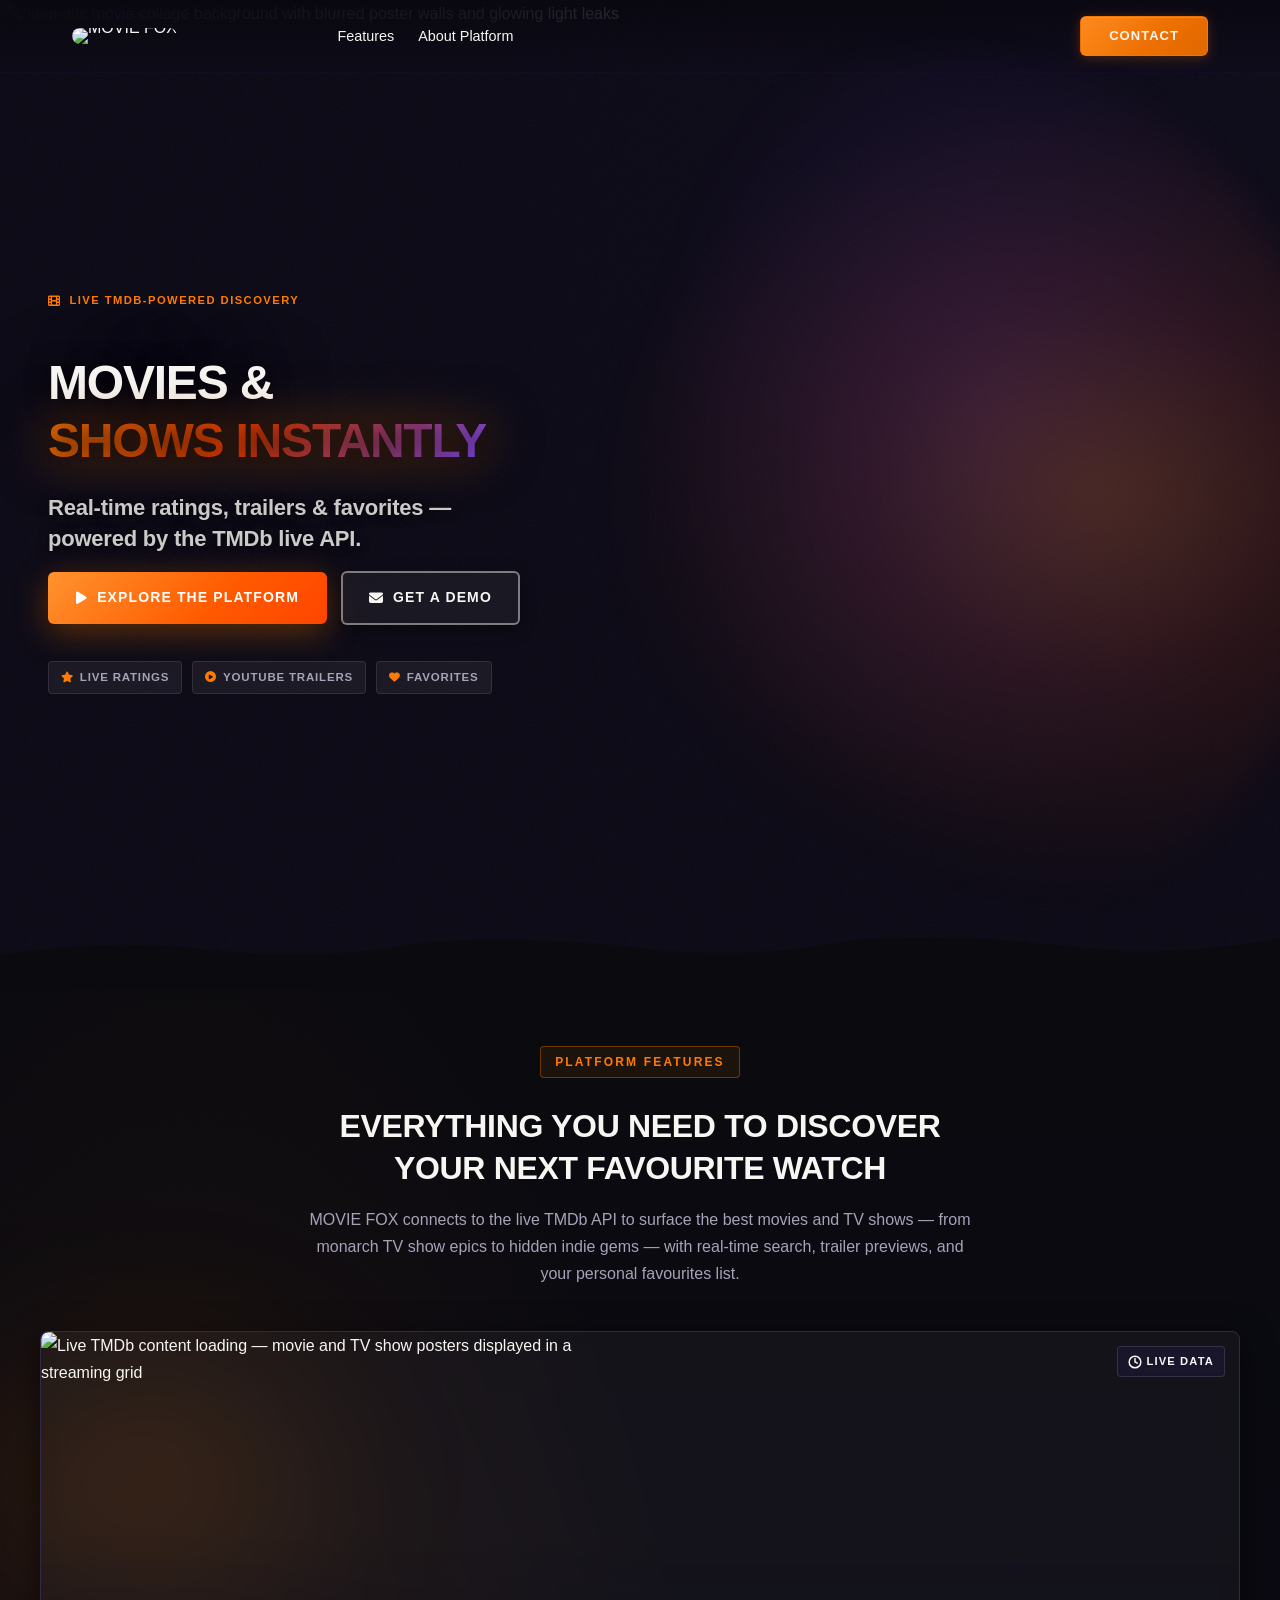
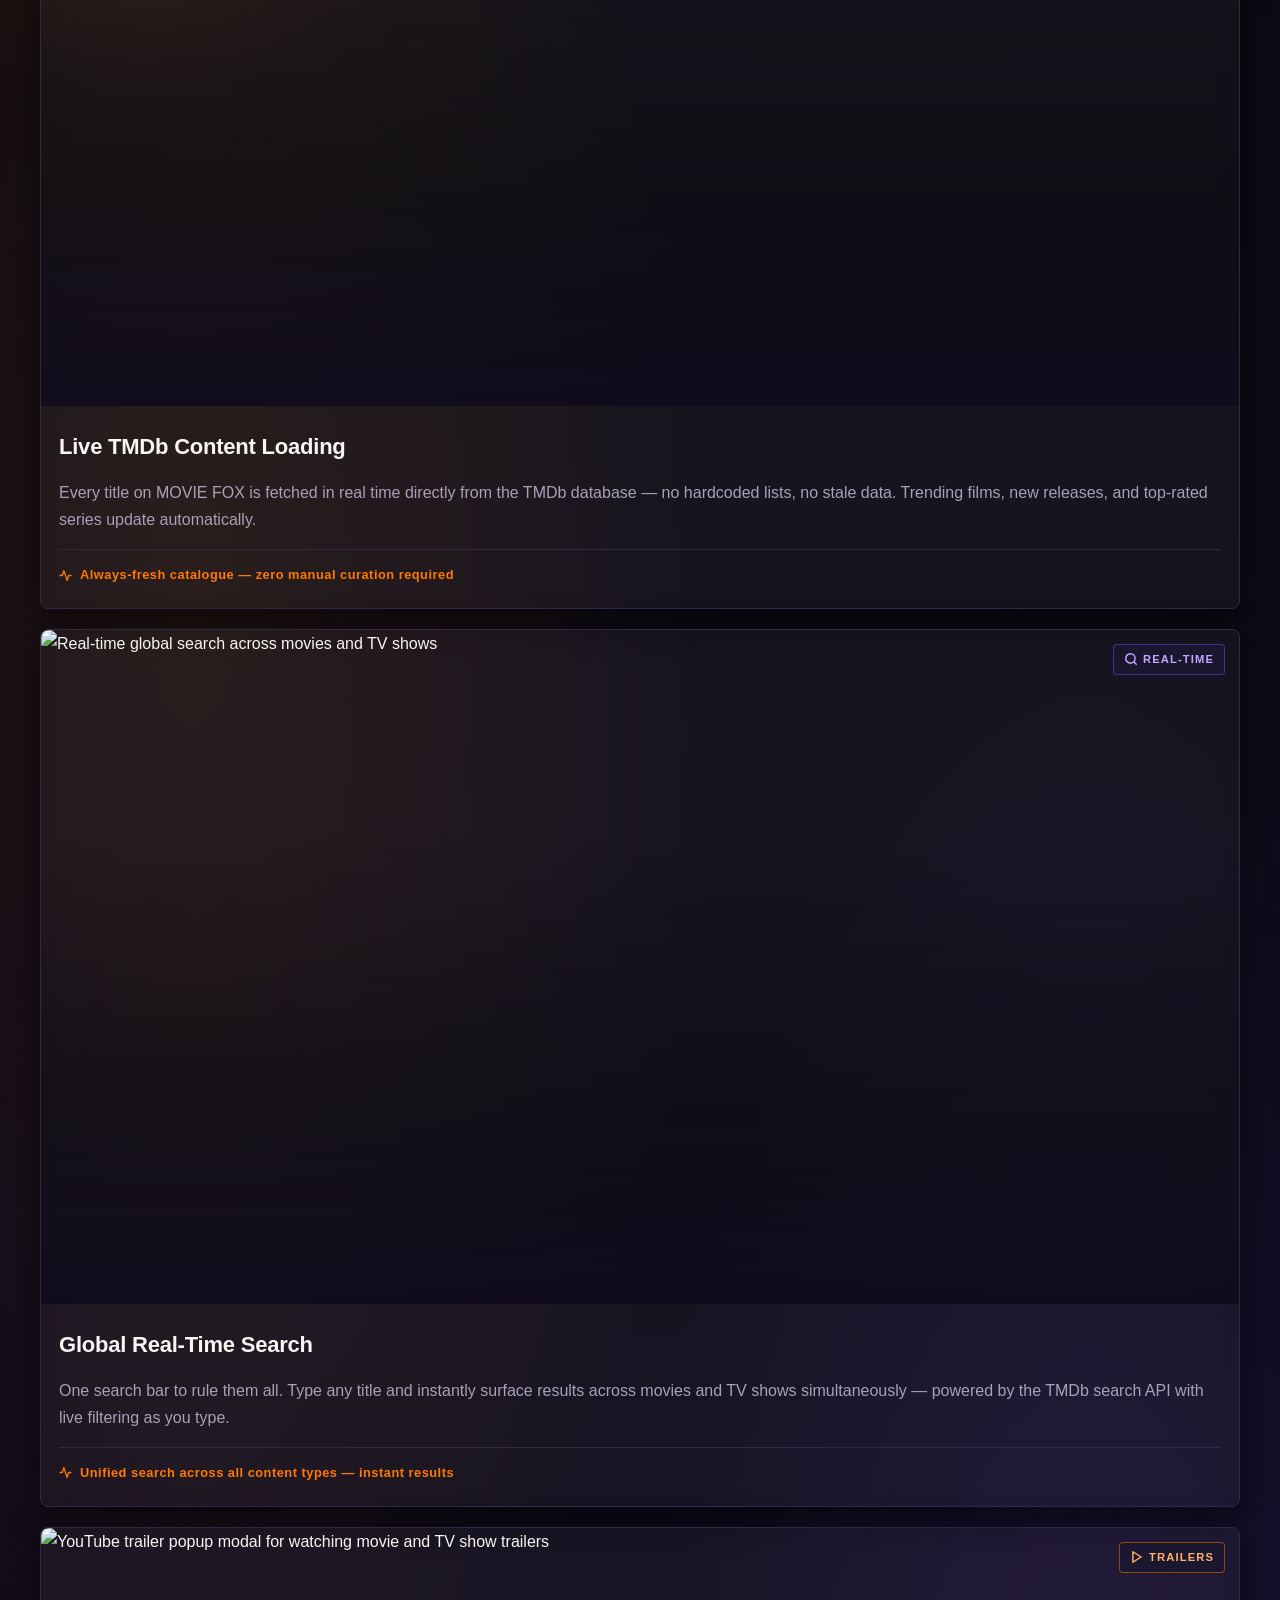
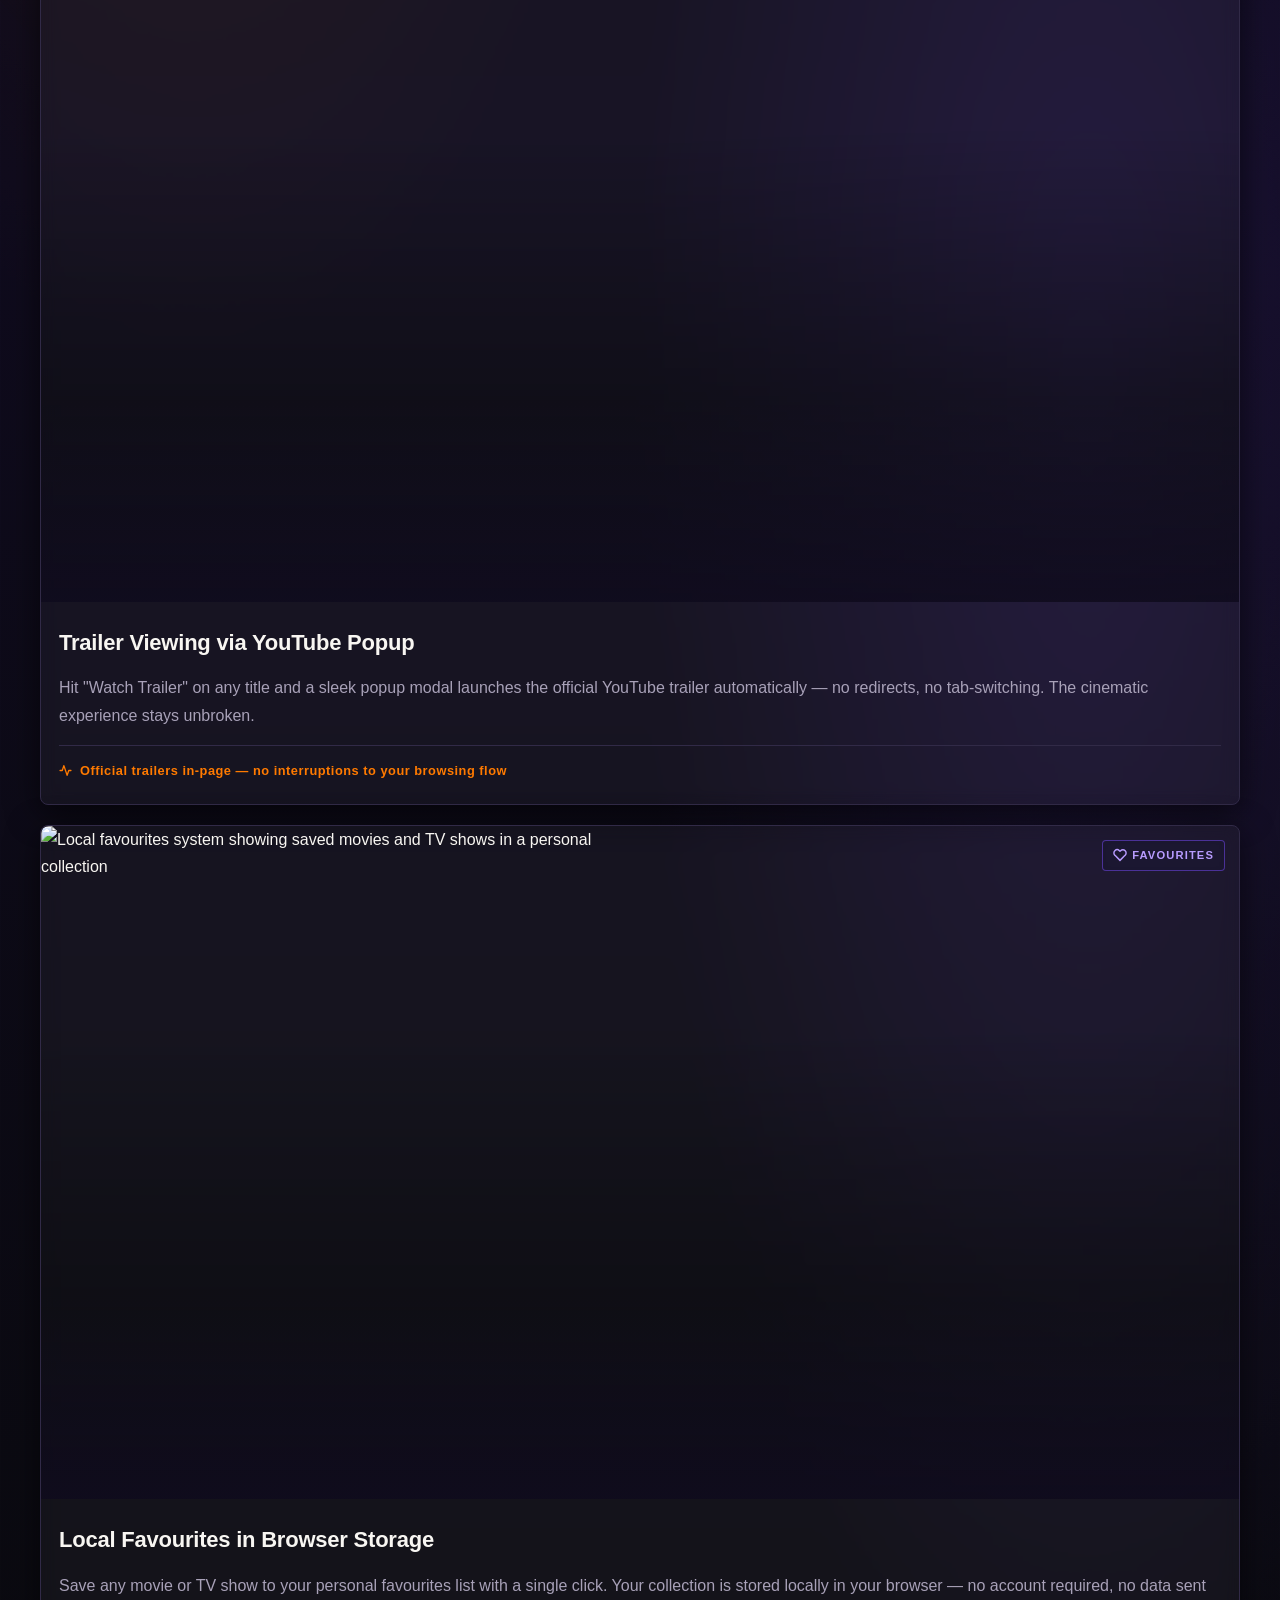
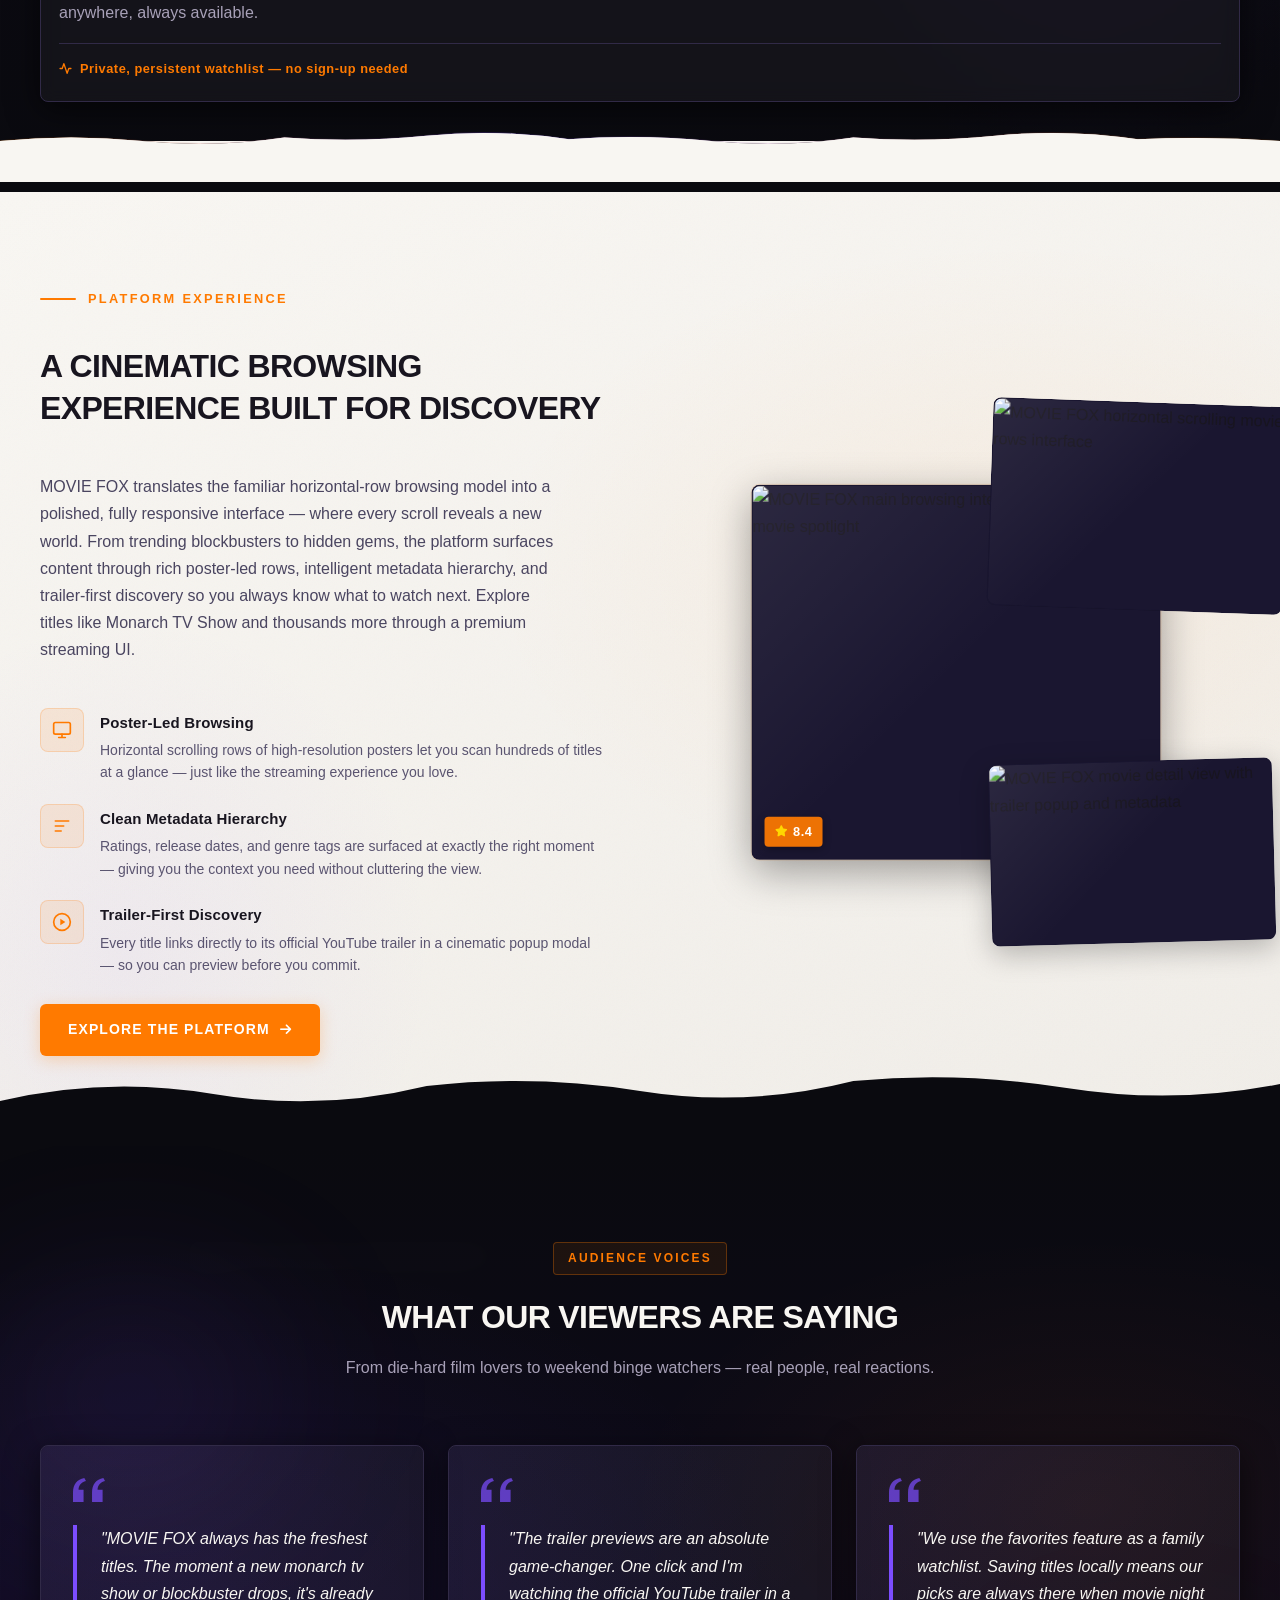
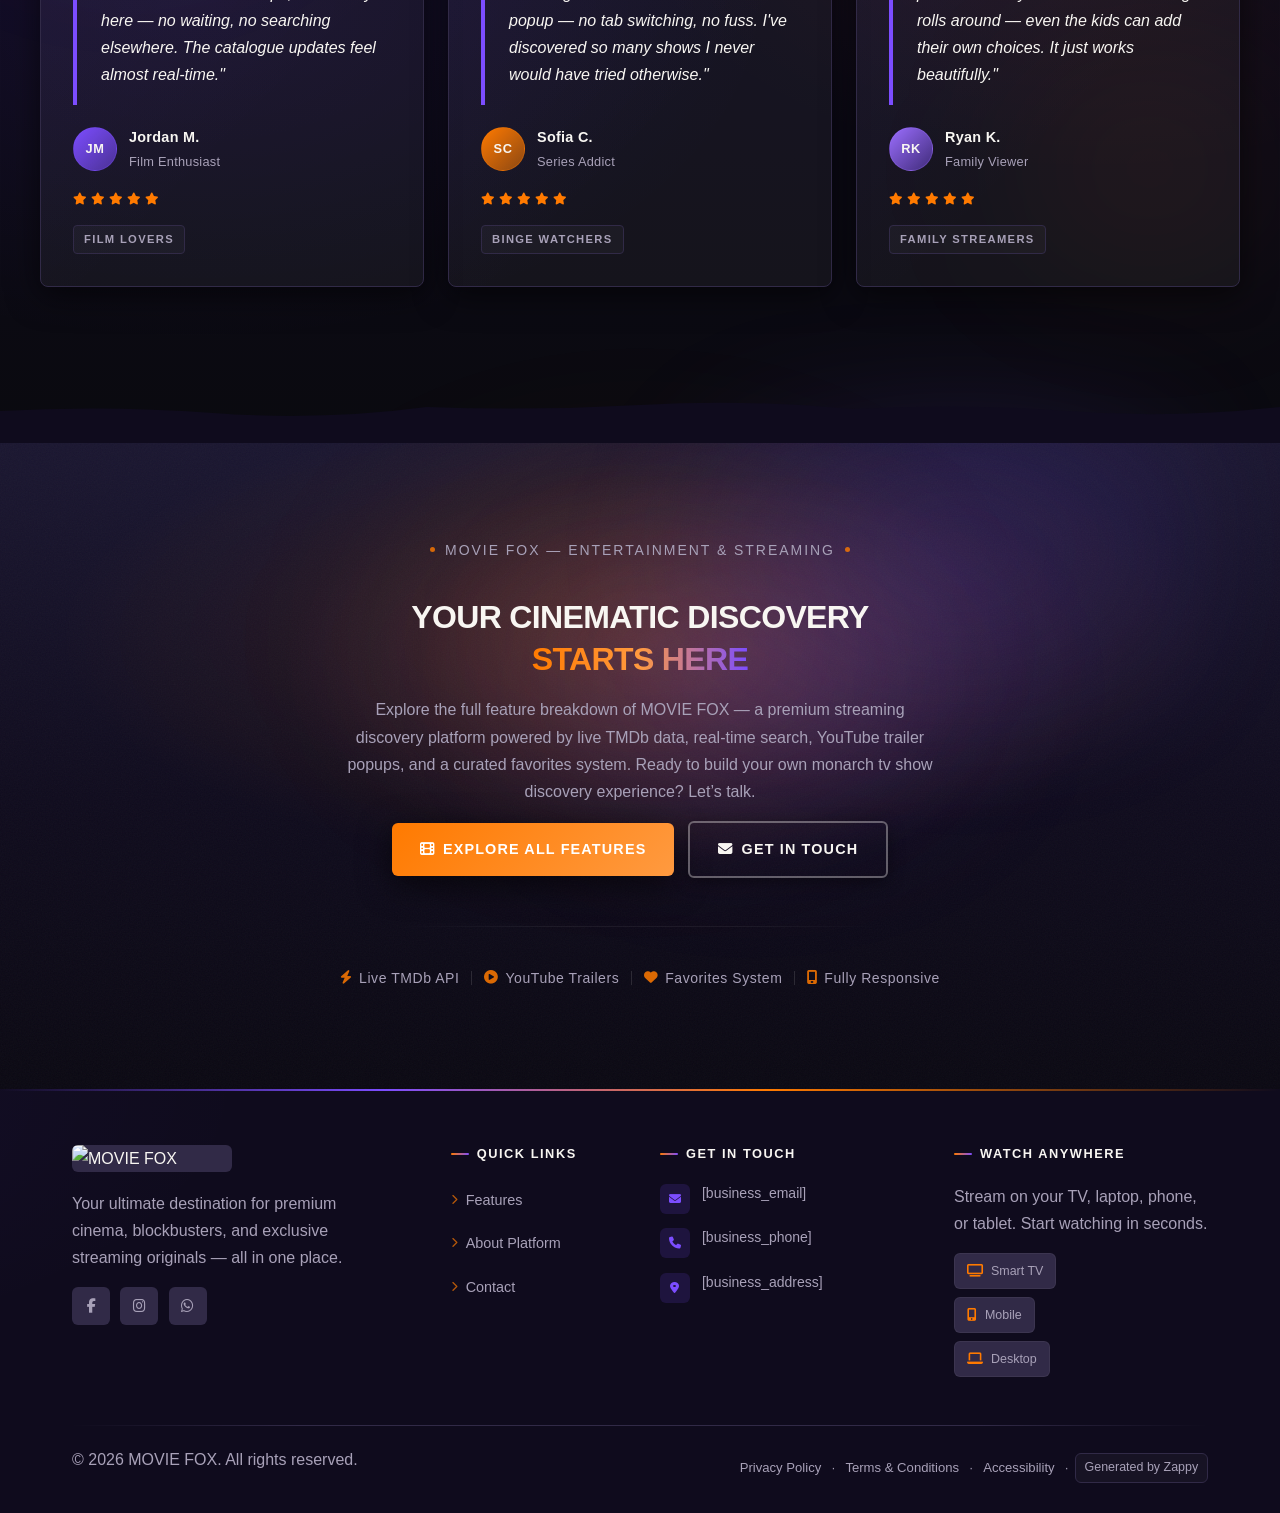
==== commit 338147dd: "Incremental sync: 1 page(s) — update_text" ====
--- a/public/index.html
+++ b/public/index.html
@@ -1 +1 @@
-<!doctype html><html dir="ltr" lang="en"><head><meta charset="UTF-8"><meta content="width=device-width,initial-scale=1" name="viewport"><meta content="index, follow" name="robots"><title>Stream Monarch TV Show &amp; More — MOVIE FOX</title><meta content="Discover monarch tv show, blockbuster films, and binge-worthy series on MOVIE FOX. Real-time search, trailer previews, and your personal favorites — all in one cinematic experience." name="description"><meta content="monarch tv show, movie fox, streaming discovery, watch movies online, entertainment streaming" name="keywords"><link href="/assets/favicon.ico" rel="icon" type="image/x-icon"><link href="/assets/favicon-16x16.png" rel="icon" type="image/png" sizes="16x16"><link href="/assets/favicon-32x32.png" rel="icon" type="image/png" sizes="32x32"><link href="/assets/favicon-48x48.png" rel="icon" type="image/png" sizes="48x48"><link href="/assets/favicon-192x192.png" rel="icon" type="image/png" sizes="192x192"><link href="/assets/favicon-512x512.png" rel="icon" type="image/png" sizes="512x512"><link href="/assets/apple-touch-icon.png" rel="apple-touch-icon"><script>!function(){"use strict";var t="2c1f7ab1-bb14-435f-a159-1372f8f7b95f",e="https://api.zappy5.com/api/analytics/track",a=18e5,n=2592e6,o=!0,i=!0,r=!0;var s=function(){var e="zappy_visitor_"+t,a=null;try{if(a=localStorage.getItem(e)){var o=JSON.parse(a),i=Date.now();if(i-o.created<n)return o.lastSeen=i,localStorage.setItem(e,JSON.stringify(o)),o.id}}catch(t){console.warn("Zappy Analytics: LocalStorage not available")}var r="zv_"+Date.now()+"_"+Math.random().toString(36).substr(2,9);try{localStorage.setItem(e,JSON.stringify({id:r,created:Date.now(),lastSeen:Date.now()}))}catch(t){}return r}(),c=function(){var e="zappy_session_"+t,n=null;try{if(n=sessionStorage.getItem(e)){var o=JSON.parse(n),i=Date.now();if(i-o.timestamp<a)return o.timestamp=i,sessionStorage.setItem(e,JSON.stringify(o)),o.id}}catch(t){console.warn("Zappy Analytics: SessionStorage not available")}var r="zs_"+Date.now()+"_"+Math.random().toString(36).substr(2,9);try{sessionStorage.setItem(e,JSON.stringify({id:r,timestamp:Date.now()}))}catch(t){}return r}();function l(a,n){n=n||{};var o={website_id:t,event_type:a,page_path:window.location.pathname,referrer:document.referrer||"direct",visitor_id:s,session_id:c,metadata:n};if(navigator.sendBeacon){var i=new Blob([JSON.stringify(o)],{type:"application/json"});navigator.sendBeacon(e,i)}else fetch(e,{method:"POST",headers:{"Content-Type":"application/json"},body:JSON.stringify(o),keepalive:!0}).catch(function(t){console.warn("Zappy Analytics: Failed to track event",t)})}o&&l("pageview",{title:document.title,url:window.location.href}),i&&document.addEventListener("click",function(t){var e=t.target;if("BUTTON"===e.tagName||e.closest("button")){var a="BUTTON"===e.tagName?e:e.closest("button");l("click",{element:"button",text:a.textContent.trim().substring(0,100),id:a.id||null,class:a.className||null})}else if("A"===e.tagName||e.closest("a")){var n="A"===e.tagName?e:e.closest("a");l("navigation",{element:"link",text:n.textContent.trim().substring(0,100),href:n.href,external:n.hostname!==window.location.hostname})}},!0),r&&document.addEventListener("submit",function(t){var e=t.target;l("form_submit",{form_id:e.id||null,form_name:e.name||null,form_action:e.action||null,form_method:e.method||"GET"})},!0);var m=Date.now();window.addEventListener("beforeunload",function(){l("page_unload",{time_on_page:Math.floor((Date.now()-m)/1e3),page_path:window.location.pathname})}),window.zappyAnalytics={track:l,getVisitorId:function(){return s},getSessionId:function(){return c}}}()</script><meta content="Stream Monarch TV Show &amp; More — MOVIE FOX" property="og:title"><meta content="Discover monarch tv show, blockbuster films, and binge-worthy series on MOVIE FOX. Real-time search, trailer previews, and your personal favorites — all in one cinematic experience." property="og:description"><meta content="summary_large_image" name="twitter:card"><meta content="Stream Monarch TV Show &amp; More — MOVIE FOX" name="twitter:title"><meta content="Discover monarch tv show, blockbuster films, and binge-worthy series on MOVIE FOX. Real-time search, trailer previews, and your personal favorites — all in one cinematic experience." name="twitter:description"><meta content="website" property="og:type"><meta content="en_US" property="og:locale"><link href="https://cdnjs.cloudflare.com/ajax/libs/font-awesome/6.4.0/css/all.min.css" rel="stylesheet"><link href="/assets/favicon.ico" rel="icon" type="image/x-icon"><link href="/assets/favicon-16x16.png" rel="icon" type="image/png" sizes="16x16"><link href="/assets/favicon-32x32.png" rel="icon" type="image/png" sizes="32x32"><link href="/assets/favicon-48x48.png" rel="icon" type="image/png" sizes="48x48"><link href="/assets/favicon-192x192.png" rel="icon" type="image/png" sizes="192x192"><link href="/assets/favicon-512x512.png" rel="icon" type="image/png" sizes="512x512"><link href="/assets/apple-touch-icon.png" rel="apple-touch-icon"><link href="https://cdn.jsdelivr.net/npm/vanilla-cookieconsent@3/dist/cookieconsent.css" rel="stylesheet"><script src="https://cdn.jsdelivr.net/npm/vanilla-cookieconsent@3/dist/cookieconsent.umd.js"></script><script src="https://cdn.jsdelivr.net/gh/mickidum/acc_toolbar/acctoolbar/acctoolbar.min.js"></script><link href="/styles.css" rel="stylesheet"><style id="zappy-dropdown-submenu-styles">#navMenu li:has(.sub-menu),.nav-menu li:has(.sub-menu),.navbar li:has(.sub-menu),nav li:has(.sub-menu){position:relative}#navMenu .sub-menu,.nav-menu .sub-menu,.navbar .sub-menu,nav .sub-menu{display:block!important;position:absolute!important;top:100%;left:0;min-width:220px;background:#fff;border-radius:8px;box-shadow:0 8px 25px rgba(0,0,0,.15);padding:8px 0;opacity:0;visibility:hidden;transform:translateY(10px);transition:all .3s ease;z-index:1000;list-style:none;pointer-events:none}#navMenu li:hover>.sub-menu,.nav-menu li:hover>.sub-menu,.navbar li:hover>.sub-menu,nav li:hover>.sub-menu{opacity:1!important;visibility:visible!important;transform:translateY(0)!important;pointer-events:auto!important}.sub-menu li{list-style:none;margin:0;padding:0}.sub-menu a{display:block!important;padding:10px 16px!important;color:var(--text-dark,#333)!important;font-weight:500;text-decoration:none;white-space:nowrap;transition:background-color .2s}.sub-menu .zappy-nav-child>a{padding-left:28px!important;font-size:.9em!important;opacity:.85!important}[dir=rtl] .sub-menu .zappy-nav-child>a,html[lang=ar] .sub-menu .zappy-nav-child>a,html[lang=he] .sub-menu .zappy-nav-child>a{padding-left:10px!important;padding-right:28px!important}.sub-menu .zappy-nav-parent>a{font-weight:600!important}.sub-menu a:hover{background-color:#f5f5f5}[dir=rtl] .nav-menu .sub-menu,[dir=rtl] .navbar .sub-menu,[dir=rtl] nav .sub-menu,html[lang=ar] .nav-menu .sub-menu,html[lang=ar] .navbar .sub-menu,html[lang=ar] nav .sub-menu,html[lang=he] .nav-menu .sub-menu,html[lang=he] .navbar .sub-menu,html[lang=he] nav .sub-menu{left:auto!important;right:0!important}.sub-menu:empty,.sub-menu:not(:has(li)):not(:has(> a)),.sub-menu:not(:has(li:not(.zappy-hidden-menu-item))):not(:has(> a)){display:none!important;opacity:0!important;visibility:hidden!important;pointer-events:none!important}li:has(.menu-group-title):hover>.sub-menu{opacity:1!important;visibility:visible!important;transform:translateY(0)!important;pointer-events:auto!important}#navMenu>li>.menu-group-title,.nav-menu>li>.menu-group-title{display:inline-block;padding:.5rem 1rem;cursor:default;user-select:none}@media (max-width:768px){#navMenu .sub-menu,.nav-menu .sub-menu,.navbar .sub-menu,nav .sub-menu{position:static!important;transform:none!important;box-shadow:none!important;background:0 0!important;max-height:0;overflow:hidden;opacity:0;visibility:hidden;transition:max-height .3s ease,opacity .3s ease;padding:0!important;border-radius:0!important}#navMenu .sub-menu.mobile-expanded,.nav-menu .sub-menu.mobile-expanded,.navbar .sub-menu.mobile-expanded{max-height:none!important;overflow-y:visible!important;opacity:1!important;visibility:visible!important;padding:8px 0 8px 16px!important}[dir=rtl] .sub-menu.mobile-expanded,html[lang=he] .sub-menu.mobile-expanded{padding:8px 16px 8px 0!important}#navMenu li:hover>.sub-menu,.nav-menu li:hover>.sub-menu,.navbar li:hover>.sub-menu,nav li:hover>.sub-menu{opacity:0;visibility:hidden;pointer-events:none}#navMenu li>.sub-menu.mobile-expanded,.nav-menu li>.sub-menu.mobile-expanded,.navbar li>.sub-menu.mobile-expanded,nav li>.sub-menu.mobile-expanded{opacity:1!important;visibility:visible!important;pointer-events:auto!important}#navMenu li:has(.sub-menu),.nav-menu li:has(.sub-menu),.navbar li:has(.sub-menu),nav li:has(.sub-menu){display:flex!important;flex-wrap:wrap!important;align-items:center!important;position:relative!important;min-height:44px!important}#navMenu li:has(.sub-menu)>a,.nav-menu li:has(.sub-menu)>a,.navbar li:has(.sub-menu)>a,nav li:has(.sub-menu)>a{flex:1!important;min-width:0!important}#navMenu li:has(.sub-menu)>.menu-group-title,.nav-menu li:has(.sub-menu)>.menu-group-title,.navbar li:has(.sub-menu)>.menu-group-title,nav li:has(.sub-menu)>.menu-group-title{flex:1!important;min-width:0!important;padding:0!important;line-height:inherit!important}#navMenu li:has(.sub-menu)>.sub-menu,.nav-menu li:has(.sub-menu)>.sub-menu,.navbar li:has(.sub-menu)>.sub-menu,nav li:has(.sub-menu)>.sub-menu{flex-basis:100%!important;width:100%!important}#navMenu li:has(.sub-menu)>a [class*=arrow],#navMenu li:has(.sub-menu)>a [class*=chevron],.nav-menu li:has(.sub-menu)>a .fa-angle-down,.nav-menu li:has(.sub-menu)>a .fa-chevron-down,.nav-menu li:has(.sub-menu)>a [class*=arrow],.nav-menu li:has(.sub-menu)>a [class*=chevron],nav li:has(.sub-menu)>a [class*=arrow],nav li:has(.sub-menu)>a [class*=chevron]{display:none!important;visibility:hidden!important}.mobile-submenu-toggle{display:flex!important;align-items:center!important;justify-content:center!important;width:44px!important;height:auto!important;background:0 0!important;border:none!important;cursor:pointer!important;color:var(--text-dark)!important;position:static!important;flex-shrink:0!important;align-self:stretch!important;z-index:2!important;padding:0!important;margin:0!important}.mobile-submenu-toggle::after{content:''!important;width:0!important;height:0!important;border-left:6px solid transparent!important;border-right:6px solid transparent!important;border-top:7px solid currentColor!important;transition:transform .3s ease!important}.mobile-submenu-toggle.expanded::after{transform:rotate(180deg)!important}.sub-menu a{padding:10px 0!important;display:block!important;color:var(--text-dark)!important;white-space:normal!important}.sub-menu .zappy-nav-child>a{padding-left:28px!important;font-size:.9em!important;opacity:.85!important}[dir=rtl] .sub-menu .zappy-nav-child>a,html[lang=ar] .sub-menu .zappy-nav-child>a,html[lang=he] .sub-menu .zappy-nav-child>a{padding-left:0!important;padding-right:28px!important}.sub-menu .zappy-nav-parent>a{font-weight:600!important}#navMenu.active,.nav-menu.active{max-width:100vw!important;overflow-x:hidden!important;box-sizing:border-box!important}.navbar .sub-menu li a,.zappy-products-dropdown .sub-menu a,nav.navbar .sub-menu li a{color:var(--text-dark)!important}}@media (min-width:769px){.mobile-submenu-toggle{display:none!important}}</style><style id="mobile-lang-menu-deployed-css">@media (max-width:768px){.lang-switcher,.nav-container .lang-switcher,.nav-cta-container .lang-switcher,.nav-ecommerce-icons .lang-switcher,.nav-icons-left .lang-switcher,.navbar .lang-switcher,.navbar .nav-cta-container .lang-switcher{display:none!important}.mobile-lang-menu{width:100%;border-top:1px solid rgba(128,128,128,.2);padding:8px 0 0 0;margin-top:8px}.mobile-lang-toggle{display:flex!important;align-items:center;justify-content:space-between;width:100%;padding:12px 16px;background:0 0;border:none;cursor:pointer;font-size:15px;color:inherit;font-family:inherit}.mobile-lang-toggle::after{content:'';display:inline-block;width:8px;height:8px;border-right:2px solid currentColor;border-bottom:2px solid currentColor;transform:rotate(45deg);transition:transform .3s ease;margin-left:8px}.mobile-lang-toggle.expanded::after{transform:rotate(-135deg)}.mobile-lang-options{max-height:0;overflow:hidden;transition:max-height .3s ease}.mobile-lang-options.expanded{max-height:300px}.mobile-lang-option{display:flex!important;align-items:center;gap:10px;padding:10px 24px;text-decoration:none;color:inherit;font-size:14px;font-family:inherit}.mobile-lang-option:hover{background:rgba(128,128,128,.1)}.mobile-lang-option.active{font-weight:600;opacity:.7;pointer-events:none}.mobile-lang-option img{width:20px;height:20px;border-radius:50%}}@media (min-width:769px){.mobile-lang-menu{display:none!important}}</style><style id="zappy-widget-visibility">#mic-access-tool-box,#mic-access-tool-general-button,#mic-init-access-tool #mic-access-tool-box,#mic-init-access-tool #mic-access-tool-general-button,#mic-init-access-tool .mic-access-tool-general-button,._access-icon,._access-menu,.mic-access-tool-box,.mic-access-tool-general-button,div[id*=mic-access-tool-box]{display:none!important;visibility:hidden!important;opacity:0!important;pointer-events:none!important}</style></head><body><nav class="navbar"><button aria-label="Menu" class="mobile-toggle" id="mobileToggle"><svg viewBox="0 0 24 24" fill="none" height="24" width="24" class="hamburger-icon"><path d="M3 12h18M3 6h18M3 18h18" stroke="currentColor" stroke-width="2" stroke-linecap="round"></path></svg><svg viewBox="0 0 24 24" fill="none" height="24" width="24" class="close-icon" style="display:none"><path d="M18 6L6 18M6 6l12 12" stroke="currentColor" stroke-width="2" stroke-linecap="round"></path></svg></button><button aria-label="Call" class="phone-header-btn" data-phone=""><svg viewBox="0 0 24 24" fill="currentColor" height="20" width="20"><path d="M22 16.92v3a2 2 0 0 1-2.18 2 19.79 19.79 0 0 1-8.63-3.07 19.5 19.5 0 0 1-6-6 19.79 19.79 0 0 1-3.07-8.67A2 2 0 0 1 4.11 2h3a2 2 0 0 1 2 1.72 12.84 12.84 0 0 0 .7 2.81 2 2 0 0 1-.45 2.11L8.09 9.91a16 16 0 0 0 6 6l1.27-1.27a2 2 0 0 1 2.11-.45 12.84 12.84 0 0 0 2.81.7A2 2 0 0 1 22 16.92z"></path></svg></button><div class="nav-container"><div class="nav-brand"><a href="/" class="logo-link"><img alt="MOVIE FOX" src="/assets/movie-fox-entertainment-streaming-logo.webp" class="logo"></a></div><ul class="nav-menu" id="navMenu"><li><a href="/features">Features</a></li><li><a href="/about">About Platform</a></li></ul><div class="nav-cta-container"><a href="/contact" class="nav-cta-btn">Contact</a></div></div></nav><script>window.addEventListener("load",function(){const e=document.querySelector(".navbar, nav, header");if(!e)return void console.log("[Navbar] Navbar element not found");let t=document.getElementById("mobileToggle")||document.querySelector(".mobile-toggle")||document.querySelector(".hamburger")||document.querySelector(".hamburger-menu")||document.querySelector(".menu-toggle")||document.querySelector(".burger-menu")||document.querySelector('[aria-label="Menu"]')||document.querySelector('[aria-label="תפריט"]');const o=document.querySelector(".phone-header-btn"),n=window.getComputedStyle(e);let r=n.backgroundColor;if(console.log("[Navbar] Initial navbar background:",r),"transparent"===r||"rgba(0, 0, 0, 0)"===r||r.startsWith("rgba")&&r.includes(", 0)")){const e=n.backgroundImage;if(e&&"none"!==e)console.log("[Navbar] Navbar has background image/gradient, using dark text"),r="rgb(240, 240, 240)";else{const e=window.getComputedStyle(document.body).backgroundColor;console.log("[Navbar] Navbar transparent, using body background:",e),r=e}}const i=r.match(/\d+/g);if(i&&i.length>=3){const e=(.299*parseInt(i[0])+.587*parseInt(i[1])+.114*parseInt(i[2]))/255;console.log("[Navbar] Mobile button colors preserved from Claude CSS (luminance:",e.toFixed(2)+")");const n=document.createElement("style");n.id="zappy-mobile-nav-fix";document.documentElement.lang;document.documentElement.dir,n.textContent='\n        /* Hide mobile buttons on desktop, show only on mobile */\n        @media (min-width: 769px) {\n          .mobile-toggle,\n          .phone-header-btn {\n            display: none !important;\n          }\n        }\n        \n        /* Show and position mobile buttons correctly on mobile */\n        @media (max-width: 768px) {\n          .mobile-toggle,\n          .phone-header-btn {\n            position: absolute !important;\n            top: 50% !important;\n            transform: translateY(-50%) !important;\n            z-index: 1001 !important;\n            display: flex !important;\n            align-items: center !important;\n            justify-content: center !important;\n            width: 36px !important;\n            height: 36px !important;\n            border-radius: 50% !important;\n            border: none !important;\n            cursor: pointer !important;\n            padding: 6px !important;\n            background: none !important;\n            color: var(--nav-text, var(--text-dark)) !important;\n          }\n          \n          /* LTR positioning (default): hamburger LEFT, phone RIGHT */\n          html:not([dir="rtl"]):not([lang="he"]):not([lang="ar"]) .mobile-toggle,\n          html[dir="ltr"] .mobile-toggle {\n            left: 12px !important;\n            right: auto !important;\n          }\n          html:not([dir="rtl"]):not([lang="he"]):not([lang="ar"]) .phone-header-btn,\n          html[dir="ltr"] .phone-header-btn {\n            right: 12px !important;\n            left: auto !important;\n          }\n          \n          /* RTL positioning: hamburger RIGHT, phone LEFT */\n          html[dir="rtl"] .mobile-toggle,\n          html[lang="he"] .mobile-toggle,\n          html[lang="ar"] .mobile-toggle {\n            right: 12px !important;\n            left: auto !important;\n          }\n          html[dir="rtl"] .phone-header-btn,\n          html[lang="he"] .phone-header-btn,\n          html[lang="ar"] .phone-header-btn {\n            left: 12px !important;\n            right: auto !important;\n          }\n          \n          /* CRITICAL: Ensure nav-container has min-height on mobile */\n          /* All children are positioned absolutely/fixed on mobile, so height:auto collapses to 0 */\n          .nav-container {\n            min-height: 70px !important;\n            position: relative !important;\n          }\n          \n          /* Ensure SVG icons are properly sized and inherit color */\n          .mobile-toggle svg,\n          .phone-header-btn svg {\n            width: 24px !important;\n            height: 24px !important;\n            /* Don\'t force display - let JavaScript control hamburger/close toggle */\n          }\n          \n          /* Reset nav-cta-container on mobile - remove desktop box-shadow/padding */\n          /* that creates a visible ghost box when CTA button is hidden */\n          .nav-cta-container {\n            box-shadow: none !important;\n            padding: 0 !important;\n          }\n          \n          /* Hide nav-cta-container entirely on mobile when there\'s no lang-switcher */\n          /* (only the CTA button is inside, and it\'s hidden on mobile) */\n          .nav-cta-container:not(:has(.lang-switcher)) {\n            display: none !important;\n          }\n          \n          /* CRITICAL: Prevent hero image fade gradient from bleeding over headline text */\n          /* The .image-fade-gradient has bottom: -30px (extends below parent) */\n          /* On mobile stacked layout, this overlaps the h1 text below the image */\n          .hero-image-column {\n            overflow: hidden !important;\n          }\n          .image-fade-gradient {\n            bottom: 0 !important;\n          }\n          \n          /* Hide desktop language switcher on mobile - hamburger menu handles it */\n          /* High specificity to override stored CSS */\n          .lang-switcher,\n          .nav-cta-container .lang-switcher,\n          .nav-container .lang-switcher,\n          .navbar .lang-switcher,\n          .navbar .nav-cta-container .lang-switcher {\n            display: none !important;\n          }\n        }\n      ';const r=document.getElementById("zappy-mobile-nav-fix");r&&r.remove(),document.head.appendChild(n),console.log("[Navbar] Critical CSS injected for mobile nav positioning");const l=window.innerWidth<=768;if(t){const e=t.querySelector(".hamburger-icon"),o=t.querySelector(".close-icon");e&&(e.style.setProperty("width","24px","important"),e.style.setProperty("height","24px","important"),e.style.setProperty("display","block","important")),o&&(o.style.setProperty("width","24px","important"),o.style.setProperty("height","24px","important"),o.style.setProperty("display","none","important")),l?(t.style.setProperty("position","absolute","important"),t.style.setProperty("top","50%","important"),t.style.setProperty("transform","translateY(-50%)","important"),t.style.setProperty("z-index","1001","important"),t.style.removeProperty("left"),t.style.removeProperty("right"),console.log("[Navbar] Mobile toggle positioning applied (mobile viewport)")):(t.style.removeProperty("position"),t.style.removeProperty("top"),t.style.removeProperty("transform"),t.style.removeProperty("z-index"),t.style.removeProperty("left"),t.style.removeProperty("right"),console.log("[Navbar] Desktop viewport - cleared mobile toggle inline positioning"))}if(o){const e=o.querySelector("svg");e&&(e.style.width="24px",e.style.height="24px",e.setAttribute("width","24"),e.setAttribute("height","24")),l?(o.style.setProperty("position","absolute","important"),o.style.setProperty("top","50%","important"),o.style.setProperty("transform","translateY(-50%)","important"),o.style.setProperty("z-index","1001","important"),o.style.removeProperty("left"),o.style.removeProperty("right"),console.log("[Navbar] Phone button positioning applied (mobile viewport)")):(o.style.removeProperty("position"),o.style.removeProperty("top"),o.style.removeProperty("transform"),o.style.removeProperty("z-index"),o.style.removeProperty("left"),o.style.removeProperty("right"),console.log("[Navbar] Desktop viewport - cleared phone button inline positioning"))}}else console.log("[Navbar] Could not parse background color:",r);t=document.getElementById("mobileToggle")||document.querySelector(".mobile-toggle")||document.querySelector(".hamburger")||document.querySelector(".hamburger-menu")||document.querySelector(".menu-toggle")||document.querySelector(".burger-menu")||document.querySelector('[aria-label="Menu"]')||document.querySelector('[aria-label="תפריט"]');const l=document.getElementById("navMenu")||document.querySelector(".nav-menu")||document.querySelector(".nav-links")||document.querySelector("nav ul:not(.submenu)");if(!t||!l)return void console.log("[Navbar] Mobile toggle or menu not found:",{toggle:!!t,menu:!!l});l.id||(l.id="navMenu"),console.log("[Navbar] Initializing mobile menu...");const a=t.cloneNode(!0);t.parentNode.replaceChild(a,t),a.addEventListener("click",function(e){e.preventDefault(),e.stopPropagation();const t=this.querySelector(".hamburger-icon"),o=this.querySelector(".close-icon");l.classList.contains("active")?(l.classList.remove("active"),t&&t.style.setProperty("display","block","important"),o&&o.style.setProperty("display","none","important"),document.body.style.overflow="",console.log("[Navbar] Menu closed")):(l.classList.add("active"),t&&t.style.setProperty("display","none","important"),o&&o.style.setProperty("display","block","important"),document.body.style.overflow="hidden",console.log("[Navbar] Menu opened"))}),l.querySelectorAll("a").forEach(function(e){e.addEventListener("click",function(){if("#"===this.getAttribute("href"))return;const e=a.querySelector(".hamburger-icon"),t=a.querySelector(".close-icon");l.classList.remove("active"),e&&e.style.setProperty("display","block","important"),t&&t.style.setProperty("display","none","important"),document.body.style.overflow="",console.log("[Navbar] Menu closed (link clicked)")})});var s=l.querySelectorAll(".dropdown-toggle");s.forEach(function(e){e.addEventListener("click",function(e){e.preventDefault(),e.stopPropagation();var t=this.closest(".nav-dropdown");t&&(t.parentNode.querySelectorAll(".nav-dropdown.open").forEach(function(e){e!==t&&e.classList.remove("open")}),t.classList.toggle("open"),console.log("[Navbar] Dropdown toggled:",t.classList.contains("open")?"open":"closed"))})}),document.addEventListener("click",function(e){e.target.closest(".nav-dropdown")||document.querySelectorAll(".nav-dropdown.open").forEach(function(e){e.classList.remove("open")})}),console.log("[Navbar] Dropdown handlers initialized for "+s.length+" dropdowns"),o&&o.addEventListener("click",function(){const e=document.querySelectorAll('a[href^="tel:"]'),t=e.length>0?e[0].getAttribute("href").replace("tel:",""):"[business_phone]";window.location.href="tel:"+t,console.log("[Navbar] Phone button clicked")}),console.log("[Navbar] Mobile menu initialized successfully");const p=function(){const e=document.querySelector(".whatsapp-float");e&&(window.innerWidth>=769?(e.style.setProperty("display","none","important"),e.style.setProperty("visibility","hidden","important"),e.style.setProperty("opacity","0","important"),e.style.setProperty("pointer-events","none","important"),console.log("[WhatsApp] Button hidden on desktop")):(e.style.removeProperty("display"),e.style.removeProperty("visibility"),e.style.removeProperty("opacity"),e.style.removeProperty("pointer-events"),console.log("[WhatsApp] Button visible on mobile")))};let c;p(),window.addEventListener("resize",function(){clearTimeout(c),c=setTimeout(p,100)})})</script><main><section class="home-hero-section" data-layout-spec="Home-hero" data-hero-type="fullscreen-scrim"><div class="home-hero-bg"><img alt="Cinematic movie collage background with blurred poster walls and glowing light leaks" src="/assets/site-home-hero-image-1.webp" data-context="Cinematic widescreen hero background for a premium streaming discovery platform called MOVIE FOX. A dramatic collage atmosphere: blurred movie poster walls receding into darkness on the right side, warm orange and violet light leaks blooming from behind, deep plum-black shadows dominating the edges, subtle film grain texture across the surface, glowing bokeh orbs suggesting theater ambience, and a featured-film spotlight energy in the center-right. Ultra-wide 16:9 composition, dark and immersive, suitable as a full-bleed hero background for a Netflix-style site." data-placeholder="home-hero-image-1" height="1080" width="1920" data-hero-bg="true"></div><div class="home-hero-scrim" aria-hidden="true"></div><div class="home-hero-fire-burst" aria-hidden="true"></div><div class="home-hero-grain" aria-hidden="true"></div><div class="home-hero-container"><div class="home-hero-content"><span class="home-hero-eyebrow"><i class="fa-solid fa-film" aria-hidden="true"></i>Live TMDb-Powered Discovery</span><h1 class="home-hero-headline">Discover Movies &amp;<br><span class="home-hero-headline-accent">Shows Instantly</span></h1><h3 class="home-hero-subtitle">Real-time ratings, trailers &amp; favorites — powered by the TMDb live API.</h3><div class="home-hero-ctas"><a href="#features" class="home-hero-btn-primary"><i class="fa-solid fa-play" aria-hidden="true"></i>Explore the Platform</a><a href="/contact" class="home-hero-btn-secondary"><i class="fa-solid fa-envelope" aria-hidden="true"></i>Get a Demo</a></div><div class="home-hero-badges"><span class="home-hero-badge"><i class="fa-star fa-solid" aria-hidden="true"></i>Live Ratings</span><span class="home-hero-badge"><i class="fa-solid fa-circle-play" aria-hidden="true"></i>YouTube Trailers</span><span class="home-hero-badge"><i class="fa-solid fa-heart" aria-hidden="true"></i>Favorites</span></div></div></div><div class="home-hero-divider-wrapper"><svg viewBox="0 0 1440 90" xmlns="http://www.w3.org/2000/svg" aria-hidden="true" data-no-icon-edit="true" preserveAspectRatio="none"><path d="M0,90 L0,55 Q120,38 240,50 T480,42 Q600,35 720,48 T960,40 Q1080,33 1200,46 T1440,38 L1440,90 Z" fill="#0A0A0F"></path></svg></div></section><section class="home-features-section" data-layout-spec="Home-features"><div class="hfs-grain" aria-hidden="true"></div><div class="hfs-glow hfs-glow--orange" aria-hidden="true"></div><div class="hfs-glow hfs-glow--violet" aria-hidden="true"></div><div class="hfs-container"><div class="hfs-intro"><span class="hfs-eyebrow">Platform Features</span><h2 class="hfs-heading">Everything You Need to Discover<br>Your Next Favourite Watch</h2><p class="hfs-subheading">MOVIE FOX connects to the live TMDb API to surface the best movies and TV shows — from monarch TV show epics to hidden indie gems — with real-time search, trailer previews, and your personal favourites list.</p></div><div class="hfs-grid"><article class="hfs-card"><div class="hfs-card__visual"><img alt="Live TMDb content loading — movie and TV show posters displayed in a streaming grid" src="/assets/site-home-features-image-1.webp" data-context="Cinematic dark UI screenshot of a Netflix-style streaming platform showing a grid of movie poster thumbnails loaded dynamically from the TMDb API, deep plum-black background with glowing orange-violet accent highlights, premium editorial interface" data-placeholder="home-features-image-1" height="340" width="600"><div class="hfs-card__visual-overlay"></div><div class="hfs-card__badge"><svg viewBox="0 0 24 24" xmlns="http://www.w3.org/2000/svg" fill="none" height="14" width="14" data-element-type="icon" data-icon-type="svg" stroke="currentColor" stroke-linecap="round" stroke-linejoin="round" stroke-width="2.5" aria-hidden="true"><circle cx="12" cy="12" r="10"></circle><path d="M12 6v6l4 2"></path></svg>Live Data</div></div><div class="hfs-card__body"><h3 class="hfs-card__title">Live TMDb Content Loading</h3><p class="hfs-card__desc">Every title on MOVIE FOX is fetched in real time directly from the TMDb database — no hardcoded lists, no stale data. Trending films, new releases, and top-rated series update automatically.</p><div class="hfs-card__meta"><svg viewBox="0 0 24 24" xmlns="http://www.w3.org/2000/svg" fill="none" height="13" width="13" data-element-type="icon" data-icon-type="svg" stroke="currentColor" stroke-linecap="round" stroke-linejoin="round" stroke-width="2.5" aria-hidden="true"><polyline points="22 12 18 12 15 21 9 3 6 12 2 12"></polyline></svg>Always-fresh catalogue — zero manual curation required</div></div></article><article class="hfs-card"><div class="hfs-card__visual"><img alt="Real-time global search across movies and TV shows" src="/assets/site-home-features-image-2.webp" data-context="Dark cinematic streaming platform UI showing a real-time search interface with movie and TV show results appearing instantly as the user types, glowing search bar with orange accent, results grid with poster thumbnails and ratings, deep plum-black background" data-placeholder="home-features-image-2" height="340" width="600"><div class="hfs-card__visual-overlay"></div><div class="hfs-card__badge hfs-card__badge--accent"><svg viewBox="0 0 24 24" xmlns="http://www.w3.org/2000/svg" fill="none" height="14" width="14" data-element-type="icon" data-icon-type="svg" stroke="currentColor" stroke-linecap="round" stroke-linejoin="round" stroke-width="2.5" aria-hidden="true"><circle cx="11" cy="11" r="8"></circle><line x1="21" x2="16.65" y1="21" y2="16.65"></line></svg>Real-Time</div></div><div class="hfs-card__body"><h3 class="hfs-card__title">Global Real-Time Search</h3><p class="hfs-card__desc">One search bar to rule them all. Type any title and instantly surface results across movies and TV shows simultaneously — powered by the TMDb search API with live filtering as you type.</p><div class="hfs-card__meta"><svg viewBox="0 0 24 24" xmlns="http://www.w3.org/2000/svg" fill="none" height="13" width="13" data-element-type="icon" data-icon-type="svg" stroke="currentColor" stroke-linecap="round" stroke-linejoin="round" stroke-width="2.5" aria-hidden="true"><polyline points="22 12 18 12 15 21 9 3 6 12 2 12"></polyline></svg>Unified search across all content types — instant results</div></div></article><article class="hfs-card"><div class="hfs-card__visual"><img alt="YouTube trailer popup modal for watching movie and TV show trailers" src="/assets/site-home-features-image-3.webp" data-context="Cinematic dark streaming platform UI showing a YouTube trailer popup modal overlay with a movie trailer playing, glowing play button, dark scrim overlay behind the modal, orange-violet accent glow, premium film-like interface design" data-placeholder="home-features-image-3" height="340" width="600"><div class="hfs-card__visual-overlay"></div><div class="hfs-card__badge hfs-card__badge--orange"><svg viewBox="0 0 24 24" xmlns="http://www.w3.org/2000/svg" fill="none" height="14" width="14" data-element-type="icon" data-icon-type="svg" stroke="currentColor" stroke-linecap="round" stroke-linejoin="round" stroke-width="2.5" aria-hidden="true"><polygon points="5 3 19 12 5 21 5 3"></polygon></svg>Trailers</div></div><div class="hfs-card__body"><h3 class="hfs-card__title">Trailer Viewing via YouTube Popup</h3><p class="hfs-card__desc">Hit "Watch Trailer" on any title and a sleek popup modal launches the official YouTube trailer automatically — no redirects, no tab-switching. The cinematic experience stays unbroken.</p><div class="hfs-card__meta"><svg viewBox="0 0 24 24" xmlns="http://www.w3.org/2000/svg" fill="none" height="13" width="13" data-element-type="icon" data-icon-type="svg" stroke="currentColor" stroke-linecap="round" stroke-linejoin="round" stroke-width="2.5" aria-hidden="true"><polyline points="22 12 18 12 15 21 9 3 6 12 2 12"></polyline></svg>Official trailers in-page — no interruptions to your browsing flow</div></div></article><article class="hfs-card"><div class="hfs-card__visual"><img alt="Local favourites system showing saved movies and TV shows in a personal collection" src="/assets/site-home-features-image-4.webp" data-context="Dark cinematic streaming platform UI showing a personal favourites collection page with saved movie and TV show posters displayed in a grid, glowing heart bookmark icons, deep plum-black background with violet accent highlights, premium streaming interface" data-placeholder="home-features-image-4" height="340" width="600"><div class="hfs-card__visual-overlay"></div><div class="hfs-card__badge hfs-card__badge--violet"><svg viewBox="0 0 24 24" xmlns="http://www.w3.org/2000/svg" fill="none" height="14" width="14" data-element-type="icon" data-icon-type="svg" stroke="currentColor" stroke-linecap="round" stroke-linejoin="round" stroke-width="2.5" aria-hidden="true"><path d="M20.84 4.61a5.5 5.5 0 0 0-7.78 0L12 5.67l-1.06-1.06a5.5 5.5 0 0 0-7.78 7.78l1.06 1.06L12 21.23l7.78-7.78 1.06-1.06a5.5 5.5 0 0 0 0-7.78z"></path></svg>Favourites</div></div><div class="hfs-card__body"><h3 class="hfs-card__title">Local Favourites in Browser Storage</h3><p class="hfs-card__desc">Save any movie or TV show to your personal favourites list with a single click. Your collection is stored locally in your browser — no account required, no data sent anywhere, always available.</p><div class="hfs-card__meta"><svg viewBox="0 0 24 24" xmlns="http://www.w3.org/2000/svg" fill="none" height="13" width="13" data-element-type="icon" data-icon-type="svg" stroke="currentColor" stroke-linecap="round" stroke-linejoin="round" stroke-width="2.5" aria-hidden="true"><polyline points="22 12 18 12 15 21 9 3 6 12 2 12"></polyline></svg>Private, persistent watchlist — no sign-up needed</div></div></article></div></div><div class="hfs-divider-wrapper"><svg viewBox="0 0 1440 90" xmlns="http://www.w3.org/2000/svg" aria-hidden="true" data-no-icon-edit="true" preserveAspectRatio="none"><defs><linearGradient id="hfsDivGlow" x1="0%" x2="100%" y1="0%" y2="0%"><stop offset="0%" stop-color="#FF7A00" stop-opacity="0.18"></stop><stop offset="40%" stop-color="#7C4DFF" stop-opacity="0.22"></stop><stop offset="100%" stop-color="#FF7A00" stop-opacity="0.12"></stop></linearGradient></defs><path d="M0,44 Q80,36 160,44 T320,40 Q400,46 480,38 T640,42 Q720,36 800,44 T960,40 Q1040,46 1120,38 T1280,42 Q1360,38 1440,44" fill="var(--bg-light)" stroke="url(#hfsDivGlow)" stroke-width="2"></path><path d="M0,90 L0,44 Q80,36 160,44 T320,40 Q400,46 480,38 T640,42 Q720,36 800,44 T960,40 Q1040,46 1120,38 T1280,42 Q1360,38 1440,44 L1440,90 Z" fill="var(--bg-light)"></path></svg></div></section><section class="home-showcase-section" data-layout-spec="Home-showcase"><div class="hss-grain" aria-hidden="true"></div><div class="hss-container"><div class="hss-content"><div class="hss-eyebrow"><span class="hss-eyebrow-line" aria-hidden="true"></span><span class="hss-eyebrow-text">Platform Experience</span></div><h2 class="hss-heading">A Cinematic Browsing Experience Built for Discovery</h2><p class="hss-body">MOVIE FOX translates the familiar horizontal-row browsing model into a polished, fully responsive interface — where every scroll reveals a new world. From trending blockbusters to hidden gems, the platform surfaces content through rich poster-led rows, intelligent metadata hierarchy, and trailer-first discovery so you always know what to watch next. Explore titles like Monarch TV Show and thousands more through a premium streaming UI.</p><ul class="hss-bullets" role="list"><li class="hss-bullet-item"><div class="hss-bullet-icon" aria-hidden="true"><svg viewBox="0 0 24 24" xmlns="http://www.w3.org/2000/svg" fill="none" height="20" width="20" data-element-type="icon" data-icon-type="svg" stroke="currentColor" stroke-linecap="round" stroke-linejoin="round" stroke-width="2"><rect height="14" rx="2" width="20" x="2" y="3"></rect><path d="M8 21h8M12 17v4"></path></svg></div><div class="hss-bullet-content"><strong class="hss-bullet-title">Poster-Led Browsing</strong><span class="hss-bullet-desc">Horizontal scrolling rows of high-resolution posters let you scan hundreds of titles at a glance — just like the streaming experience you love.</span></div></li><li class="hss-bullet-item"><div class="hss-bullet-icon" aria-hidden="true"><svg viewBox="0 0 24 24" xmlns="http://www.w3.org/2000/svg" fill="none" height="20" width="20" data-element-type="icon" data-icon-type="svg" stroke="currentColor" stroke-linecap="round" stroke-linejoin="round" stroke-width="2"><path d="M4 6h16M4 12h10M4 18h7"></path></svg></div><div class="hss-bullet-content"><strong class="hss-bullet-title">Clean Metadata Hierarchy</strong><span class="hss-bullet-desc">Ratings, release dates, and genre tags are surfaced at exactly the right moment — giving you the context you need without cluttering the view.</span></div></li><li class="hss-bullet-item"><div class="hss-bullet-icon" aria-hidden="true"><svg viewBox="0 0 24 24" xmlns="http://www.w3.org/2000/svg" fill="none" height="20" width="20" data-element-type="icon" data-icon-type="svg" stroke="currentColor" stroke-linecap="round" stroke-linejoin="round" stroke-width="2"><circle cx="12" cy="12" r="10"></circle><polygon points="10 8 16 12 10 16 10 8" fill="currentColor" stroke="none"></polygon></svg></div><div class="hss-bullet-content"><strong class="hss-bullet-title">Trailer-First Discovery</strong><span class="hss-bullet-desc">Every title links directly to its official YouTube trailer in a cinematic popup modal — so you can preview before you commit.</span></div></li></ul><a href="#" class="hss-cta"><span>Explore the Platform</span><i class="fa fa-arrow-right" aria-hidden="true"></i></a></div><div class="hss-mosaic" aria-label="Platform screen mockups"><div class="hss-panel hss-panel--peek-top"><img alt="MOVIE FOX horizontal scrolling movie rows interface" src="/assets/site-home-showcase-image-1.webp" data-context="Netflix-style streaming platform UI screenshot showing a dark cinematic interface with horizontal scrolling movie poster rows, glowing orange accent colors, and a featured spotlight movie banner at the top. Premium streaming discovery interface for MOVIE FOX." data-placeholder="home-showcase-image-1" height="300" width="480"><div class="hss-panel-gloss" aria-hidden="true"></div></div><div class="hss-panel hss-panel--main"><img alt="MOVIE FOX main browsing interface with featured movie spotlight" src="/assets/site-home-showcase-image-2.webp" data-context="Dark cinematic streaming platform main browse screen showing a large hero movie banner with title, rating, description and play button, with horizontal rows of movie posters below including genres like Action, Drama, Thriller. Rich dark background with orange and violet accent highlights for MOVIE FOX streaming platform." data-placeholder="home-showcase-image-2" height="400" width="600"><div class="hss-panel-gloss" aria-hidden="true"></div><div class="hss-panel-badge"><i class="fa-star fa" aria-hidden="true"></i><span>8.4</span></div></div><div class="hss-panel hss-panel--peek-bottom"><img alt="MOVIE FOX movie detail view with trailer popup and metadata" src="/assets/site-home-showcase-image-3.webp" data-context="Streaming platform movie detail popup or trailer modal screen showing a movie title card with metadata including release year, genre tags, star rating, and a Watch Trailer button. Dark UI with cinematic styling, orange accent buttons, and blurred poster background for MOVIE FOX." data-placeholder="home-showcase-image-3" height="280" width="480"><div class="hss-panel-gloss" aria-hidden="true"></div></div><div class="hss-mosaic-glow" aria-hidden="true"></div></div></div><div class="hss-divider-wrapper"><svg viewBox="0 0 1440 90" xmlns="http://www.w3.org/2000/svg" aria-hidden="true" data-no-icon-edit="true" preserveAspectRatio="none"><path d="M0,90 L0,45 Q120,20 240,38 T480,30 Q600,18 720,35 T960,25 Q1080,15 1200,32 T1440,28 L1440,90 Z" fill="#0A0A0F"></path></svg></div></section><section class="home-reviews-section" data-layout-spec="Home-reviews"><div class="home-reviews-bg-texture" aria-hidden="true"></div><div class="home-reviews-glow home-reviews-glow--left" aria-hidden="true"></div><div class="home-reviews-glow home-reviews-glow--right" aria-hidden="true"></div><div class="home-reviews-container"><div class="home-reviews-intro"><span class="home-reviews-eyebrow">Audience Voices</span><h2 class="home-reviews-heading">What Our Viewers Are Saying</h2><p class="home-reviews-subtext">From die-hard film lovers to weekend binge watchers — real people, real reactions.</p></div><div class="home-reviews-poster-bg" aria-hidden="true"><img alt="Blurred movie poster collage background" src="/assets/site-home-reviews-image-1.webp" data-context="A blurred mosaic collage of colorful movie and TV show poster thumbnails arranged in a grid, dark cinematic atmosphere, deep shadows, subtle film grain texture, used as a decorative background element for a streaming platform reviews section" data-placeholder="home-reviews-image-1" height="400" width="600"></div><div class="home-reviews-grid"><article class="home-reviews-card"><div class="home-reviews-card-inner"><div class="home-reviews-quote-icon" aria-hidden="true"><svg viewBox="0 0 32 24" xmlns="http://www.w3.org/2000/svg" fill="none" height="24" width="32" data-no-icon-edit="true"><path d="M0 24V14.4C0 10.56 0.96 7.36 2.88 4.8C4.86667 2.24 7.68 0.64 11.32 0L12.96 2.88C10.56 3.46667 8.72 4.61333 7.44 6.32C6.16 7.96533 5.52 9.76 5.52 11.7H10.56V24H0ZM19.04 24V14.4C19.04 10.56 20 7.36 21.92 4.8C23.9067 2.24 26.72 0.64 30.36 0L32 2.88C29.6 3.46667 27.76 4.61333 26.48 6.32C25.2 7.96533 24.56 9.76 24.56 11.7H29.6V24H19.04Z" fill="currentColor"></path></svg></div><blockquote class="home-reviews-quote"><p>"MOVIE FOX always has the freshest titles. The moment a new monarch tv show or blockbuster drops, it's already here — no waiting, no searching elsewhere. The catalogue updates feel almost real-time."</p></blockquote><footer class="home-reviews-identity"><div class="home-reviews-avatar"><span>JM</span></div><div class="home-reviews-meta"><strong class="home-reviews-name">Jordan M.</strong><span class="home-reviews-role">Film Enthusiast</span></div></footer><div class="home-reviews-stars" aria-label="5 out of 5 stars"><i class="fas fa-star"></i><i class="fas fa-star"></i><i class="fas fa-star"></i><i class="fas fa-star"></i><i class="fas fa-star"></i></div><span class="home-reviews-tag">Film Lovers</span></div></article><article class="home-reviews-card"><div class="home-reviews-card-inner"><div class="home-reviews-quote-icon" aria-hidden="true"><svg viewBox="0 0 32 24" xmlns="http://www.w3.org/2000/svg" fill="none" height="24" width="32" data-no-icon-edit="true"><path d="M0 24V14.4C0 10.56 0.96 7.36 2.88 4.8C4.86667 2.24 7.68 0.64 11.32 0L12.96 2.88C10.56 3.46667 8.72 4.61333 7.44 6.32C6.16 7.96533 5.52 9.76 5.52 11.7H10.56V24H0ZM19.04 24V14.4C19.04 10.56 20 7.36 21.92 4.8C23.9067 2.24 26.72 0.64 30.36 0L32 2.88C29.6 3.46667 27.76 4.61333 26.48 6.32C25.2 7.96533 24.56 9.76 24.56 11.7H29.6V24H19.04Z" fill="currentColor"></path></svg></div><blockquote class="home-reviews-quote"><p>"The trailer previews are an absolute game-changer. One click and I'm watching the official YouTube trailer in a popup — no tab switching, no fuss. I've discovered so many shows I never would have tried otherwise."</p></blockquote><footer class="home-reviews-identity"><div class="home-reviews-avatar home-reviews-avatar--orange"><span>SC</span></div><div class="home-reviews-meta"><strong class="home-reviews-name">Sofia C.</strong><span class="home-reviews-role">Series Addict</span></div></footer><div class="home-reviews-stars" aria-label="5 out of 5 stars"><i class="fas fa-star"></i><i class="fas fa-star"></i><i class="fas fa-star"></i><i class="fas fa-star"></i><i class="fas fa-star"></i></div><span class="home-reviews-tag">Binge Watchers</span></div></article><article class="home-reviews-card"><div class="home-reviews-card-inner"><div class="home-reviews-quote-icon" aria-hidden="true"><svg viewBox="0 0 32 24" xmlns="http://www.w3.org/2000/svg" fill="none" height="24" width="32" data-no-icon-edit="true"><path d="M0 24V14.4C0 10.56 0.96 7.36 2.88 4.8C4.86667 2.24 7.68 0.64 11.32 0L12.96 2.88C10.56 3.46667 8.72 4.61333 7.44 6.32C6.16 7.96533 5.52 9.76 5.52 11.7H10.56V24H0ZM19.04 24V14.4C19.04 10.56 20 7.36 21.92 4.8C23.9067 2.24 26.72 0.64 30.36 0L32 2.88C29.6 3.46667 27.76 4.61333 26.48 6.32C25.2 7.96533 24.56 9.76 24.56 11.7H29.6V24H19.04Z" fill="currentColor"></path></svg></div><blockquote class="home-reviews-quote"><p>"We use the favorites feature as a family watchlist. Saving titles locally means our picks are always there when movie night rolls around — even the kids can add their own choices. It just works beautifully."</p></blockquote><footer class="home-reviews-identity"><div class="home-reviews-avatar home-reviews-avatar--violet"><span>RK</span></div><div class="home-reviews-meta"><strong class="home-reviews-name">Ryan K.</strong><span class="home-reviews-role">Family Viewer</span></div></footer><div class="home-reviews-stars" aria-label="5 out of 5 stars"><i class="fas fa-star"></i><i class="fas fa-star"></i><i class="fas fa-star"></i><i class="fas fa-star"></i><i class="fas fa-star"></i></div><span class="home-reviews-tag">Family Streamers</span></div></article></div></div><div class="home-reviews-divider-wrapper" aria-hidden="true"><svg viewBox="0 0 1200 60" xmlns="http://www.w3.org/2000/svg" aria-hidden="true" data-no-icon-edit="true" preserveAspectRatio="none"><path d="M0,60 L0,28 Q100,22 200,30 T400,24 Q500,28 600,22 T800,26 Q900,20 1000,28 T1200,24 L1200,60 Z" fill="#0F0B1D"></path></svg></div></section><section class="home-cta-section" data-layout-spec="Home-cta"><div class="home-cta-glow home-cta-glow--orange" aria-hidden="true"></div><div class="home-cta-glow home-cta-glow--violet" aria-hidden="true"></div><div class="home-cta-spotlight-blob" aria-hidden="true"></div><div class="home-cta-grain" aria-hidden="true"></div><div class="home-cta-container"><div class="home-cta-eyebrow"><span class="home-cta-eyebrow-dot"></span><small>MOVIE FOX — Entertainment &amp; Streaming</small><span class="home-cta-eyebrow-dot"></span></div><h2 class="home-cta-heading">Your Cinematic Discovery<br><span class="home-cta-heading-accent">Starts Here</span></h2><p class="home-cta-body">Explore the full feature breakdown of MOVIE FOX — a premium streaming discovery platform powered by live TMDb data, real-time search, YouTube trailer popups, and a curated favorites system. Ready to build your own monarch tv show discovery experience? Let’s talk.</p><div class="home-cta-buttons"><a href="#features" class="home-cta-btn home-cta-btn--primary"><i class="fa-solid fa-film" aria-hidden="true"></i>Explore All Features</a><a href="#contact" class="home-cta-btn home-cta-btn--secondary"><i class="fa-solid fa-envelope" aria-hidden="true"></i>Get In Touch</a></div><div class="home-cta-rule" aria-hidden="true"></div><div class="home-cta-trust"><div class="home-cta-trust-item"><i class="fa-solid fa-bolt" aria-hidden="true"></i><small>Live TMDb API</small></div><div class="home-cta-trust-sep" aria-hidden="true"></div><div class="home-cta-trust-item"><i class="fa-solid fa-play-circle" aria-hidden="true"></i><small>YouTube Trailers</small></div><div class="home-cta-trust-sep" aria-hidden="true"></div><div class="home-cta-trust-item"><i class="fa-solid fa-heart" aria-hidden="true"></i><small>Favorites System</small></div><div class="home-cta-trust-sep" aria-hidden="true"></div><div class="home-cta-trust-item"><i class="fa-solid fa-mobile-screen" aria-hidden="true"></i><small>Fully Responsive</small></div></div></div></section></main><footer class="site-footer"><div class="footer-container"><div class="footer-top"><div class="footer-col footer-brand"><a href="/" class="footer-logo-link"><img alt="MOVIE FOX" src="/assets/movie-fox-entertainment-streaming-logo.webp" class="logo"></a><p class="footer-tagline">Your ultimate destination for premium cinema, blockbusters, and exclusive streaming originals — all in one place.</p><div class="footer-social"><a href="[facebook_handle]" aria-label="Facebook"><i class="fab fa-facebook-f"></i></a><a href="[instagram_handle]" aria-label="Instagram"><i class="fab fa-instagram"></i></a><a href="[whatsapp_handle]" aria-label="WhatsApp"><i class="fab fa-whatsapp"></i></a></div></div><div class="footer-col footer-links"><h4 class="footer-heading"><span class="heading-accent"></span>Quick Links</h4><ul class="footer-nav"><li><a href="/features"><i class="fas fa-chevron-right footer-nav-icon"></i>Features</a></li><li><a href="/about"><i class="fas fa-chevron-right footer-nav-icon"></i>About Platform</a></li><li><a href="/contact"><i class="fas fa-chevron-right footer-nav-icon"></i>Contact</a></li></ul></div><div class="footer-col footer-contact-col"><h4 class="footer-heading"><span class="heading-accent"></span>Get In Touch</h4><ul class="footer-contact"><li><span class="contact-icon"><i class="fas fa-envelope"></i></span><span class="contact-text"><a href="mailto:[business_email]">[business_email]</a></span></li><li><span class="contact-icon"><i class="fas fa-phone"></i></span><span class="contact-text"><a href="tel:[business_phone]">[business_phone]</a></span></li><li><a href="/"><span class="contact-icon"><i class="fas fa-map-marker-alt"></i></span><span class="contact-text">[business_address]</span></a></li></ul></div><div class="footer-col footer-extra"><h4 class="footer-heading"><span class="heading-accent"></span>Watch Anywhere</h4><p class="footer-watch-text">Stream on your TV, laptop, phone, or tablet. Start watching in seconds.</p><div class="footer-badges"><span class="footer-badge"><i class="fas fa-tv"></i>Smart TV</span><span class="footer-badge"><i class="fas fa-mobile-alt"></i>Mobile</span><span class="footer-badge"><i class="fas fa-laptop"></i>Desktop</span></div></div></div><div class="footer-divider"></div><div class="footer-bottom"><p class="footer-copyright">© 2026 MOVIE FOX. All rights reserved.</p><div class="footer-legal"><a href="/privacy">Privacy Policy</a><span class="footer-legal-sep">·</span><a href="/terms">Terms &amp; Conditions</a><span class="footer-legal-sep">·</span><a href="/accessibility">Accessibility</a><span class="footer-legal-sep">·</span><a href="https://zappy5.com" class="zappy-attribution" target="_blank">Generated by Zappy</a></div></div></div></footer><a href="https://wa.me/[whatsapp_handle]" class="whatsapp-float" aria-label="WhatsApp"><i class="fab fa-whatsapp"></i></a><div data-integration="accessibility:toolbar"></div><script src="/script.js"></script><script id="zappy-mobile-submenu-script">!function(){function e(){if(window.innerWidth>768)return document.querySelectorAll(".mobile-submenu-toggle").forEach(function(e){e.remove()}),void document.querySelectorAll(".sub-menu.mobile-expanded").forEach(function(e){e.classList.remove("mobile-expanded")});document.querySelectorAll(".nav-menu li:has(.sub-menu), nav li:has(.sub-menu), .navbar li:has(.sub-menu), #navMenu li:has(.sub-menu)").forEach(function(e){if(!e.querySelector(".mobile-submenu-toggle")){var t=e.querySelector(".sub-menu"),n=e.querySelector(":scope > a");if(t&&n){var o=document.createElement("button");o.className="mobile-submenu-toggle",o.setAttribute("aria-label","Toggle submenu"),o.setAttribute("type","button"),n.insertAdjacentElement("afterend",o),o.addEventListener("click",function(e){e.preventDefault(),e.stopPropagation(),document.querySelectorAll(".sub-menu.mobile-expanded").forEach(function(e){if(e!==t){e.classList.remove("mobile-expanded");var n=e.parentElement.querySelector(".mobile-submenu-toggle");n&&n.classList.remove("expanded")}}),t.classList.toggle("mobile-expanded"),o.classList.toggle("expanded")})}}})}var t;"loading"===document.readyState?document.addEventListener("DOMContentLoaded",e):e(),window.addEventListener("resize",function(){clearTimeout(t),t=setTimeout(e,250)});var n=new MutationObserver(function(t){t.forEach(function(t){if("attributes"===t.type){var n=t.target;n.classList&&(n.classList.contains("active")||n.classList.contains("open"))&&setTimeout(e,100)}})});setTimeout(function(){document.querySelectorAll(".mobile-menu, .nav-menu, #navMenu, nav").forEach(function(e){n.observe(e,{attributes:!0,attributeFilter:["class","style"]})})},500)}()</script><script id="zappy-navbar-scroll-effect">!function(){var e=document.querySelector("nav.navbar,.navbar:not(.zappy-catalog-menu)"),t=document.querySelector(".zappy-catalog-menu,#zappy-catalog-menu");if(e){var r="rgba(248,246,242,0.85)",o=getComputedStyle(document.documentElement),a=o.getPropertyValue("--text-dark").trim()||"#1a1a1a",s=(o.getPropertyValue("--text-light").trim(),a);e.style.transition="background 0.3s ease,backdrop-filter 0.3s ease,-webkit-backdrop-filter 0.3s ease,box-shadow 0.3s ease",t&&(t.style.transition="background 0.3s ease,backdrop-filter 0.3s ease,-webkit-backdrop-filter 0.3s ease");var n="a,.navbar-brand,.navbar-brand a,.dropdown-toggle,.mobile-toggle,.phone-header-btn,.mobile-hamburger-btn,.mobile-close-btn,.mobile-submenu-toggle,.nav-link",l=["cart-link","login-link","nav-search-toggle","search-toggle"];window.addEventListener("scroll",f,{passive:!0}),window.addEventListener("resize",f,{passive:!0}),f();var i=document.querySelector('section[class*="hero"],[data-hero-type],main>section:first-child'),d=!1;if(i){var p=getComputedStyle(i),c=p.backgroundImage;if(c&&"none"!==c)if(-1!==c.indexOf("url(")){var b=p.backgroundColor.match(/\d+/g);d=!(b&&b.length>=3)||h(parseInt(b[0]),parseInt(b[1]),parseInt(b[2]))<.4}else if(-1!==c.indexOf("gradient")){var y=c.match(/rgba?\(\s*(\d+)\s*,\s*(\d+)\s*,\s*(\d+)/g);if(y&&y.length>0){for(var g=0,m=0;m<y.length;m++){var u=y[m].match(/\d+/g);g+=h(parseInt(u[0]),parseInt(u[1]),parseInt(u[2]))}d=g/y.length<.4}else d=!0}else d=!0;else{var k=p.backgroundColor.match(/\d+/g);k&&k.length>=3&&(d=h(parseInt(k[0]),parseInt(k[1]),parseInt(k[2]))<.4)}}d||(window.removeEventListener("scroll",f),window.removeEventListener("resize",f),e.classList.add("scrolled"),window.innerWidth>768&&(e.style.setProperty("--frosted-text",s),e.style.setProperty("background-image","none","important"),e.style.setProperty("background-color",r,"important"),e.style.backdropFilter="blur(12px)",e.style.webkitBackdropFilter="blur(12px)",e.style.boxShadow="0 2px 16px rgba(0,0,0,0.12)",w(e,s)),t&&(t.classList.add("scrolled"),window.innerWidth>768&&(t.style.setProperty("background",r,"important"),t.style.setProperty("backdrop-filter","blur(12px)","important"),t.style.setProperty("-webkit-backdrop-filter","blur(12px)","important"),w(t,s))),window._zappyNavNoDarkHero=!0)}function w(e,t){for(var r=e.querySelectorAll(n),o=0;o<r.length;o++){var a=!1;(r[o].closest(".sub-menu")||r[o].closest(".dropdown-menu"))&&(a=!0);for(var s=0;s<l.length;s++)if(r[o].classList.contains(l[s])){a=!0;break}a||r[o].style.setProperty("color",t,"important")}}function v(e){for(var t=e.querySelectorAll(n),r=0;r<t.length;r++)t[r].closest(".sub-menu")||t[r].closest(".dropdown-menu")||t[r].style.removeProperty("color")}function f(){if(!window._zappyNavNoDarkHero){if(window.innerWidth<=768)return e.classList.remove("scrolled"),v(e),void(t&&(t.classList.remove("scrolled"),v(t)));(window.scrollY||window.pageYOffset)>60?(e.classList.add("scrolled"),e.style.setProperty("background-color",r,"important"),e.style.setProperty("background-image","none","important"),e.style.setProperty("--frosted-text",s),e.style.backdropFilter="blur(12px)",e.style.webkitBackdropFilter="blur(12px)",e.style.boxShadow="0 2px 16px rgba(0,0,0,0.12)",w(e,s),t&&(t.classList.add("scrolled"),t.style.setProperty("background",r,"important"),t.style.setProperty("backdrop-filter","blur(12px)","important"),t.style.setProperty("-webkit-backdrop-filter","blur(12px)","important"),w(t,s))):(e.classList.remove("scrolled"),e.style.setProperty("background-color","transparent","important"),e.style.removeProperty("background-image"),e.style.removeProperty("--frosted-text"),e.style.backdropFilter="none",e.style.webkitBackdropFilter="none",e.style.boxShadow="none",v(e),t&&(t.classList.remove("scrolled"),t.style.setProperty("background","transparent","important"),t.style.setProperty("backdrop-filter","none","important"),t.style.setProperty("-webkit-backdrop-filter","none","important"),v(t)))}}function h(e,t,r){return t/=255,r/=255,.2126*(e=(e/=255)<=.03928?e/12.92:Math.pow((e+.055)/1.055,2.4))+.7152*(t=t<=.03928?t/12.92:Math.pow((t+.055)/1.055,2.4))+.0722*(r=r<=.03928?r/12.92:Math.pow((r+.055)/1.055,2.4))}}()</script><script id="zappy-mobile-lang-menu-script">!function(){function e(){if(window.innerWidth>768){var e=document.querySelector(".mobile-lang-menu");e&&e.remove()}else if(!document.querySelector(".mobile-lang-menu")){var n=document.querySelector(".lang-switcher");if(n){var a=n.querySelector(".lang-switcher-dropdown");if(a){var i=a.querySelectorAll(".lang-option");if(0!==i.length){var t=document.getElementById("navMenu")||document.querySelector(".nav-menu")||document.querySelector("nav ul");if(t){var l=document.documentElement.lang||"en",s=document.createElement("div");s.className="mobile-lang-menu";var c={he:{name:"עברית",flag:"https://api.iconify.design/circle-flags/il.svg"},en:{name:"English",flag:"https://api.iconify.design/circle-flags/us.svg"},ar:{name:"العربية",flag:"https://api.iconify.design/circle-flags/sa.svg"},fr:{name:"Français",flag:"https://api.iconify.design/circle-flags/fr.svg"},es:{name:"Español",flag:"https://api.iconify.design/circle-flags/es.svg"},de:{name:"Deutsch",flag:"https://api.iconify.design/circle-flags/de.svg"},ru:{name:"Русский",flag:"https://api.iconify.design/circle-flags/ru.svg"},zh:{name:"中文",flag:"https://api.iconify.design/circle-flags/cn.svg"},ja:{name:"日本語",flag:"https://api.iconify.design/circle-flags/jp.svg"},pt:{name:"Português",flag:"https://api.iconify.design/circle-flags/br.svg"},it:{name:"Italiano",flag:"https://api.iconify.design/circle-flags/it.svg"},ko:{name:"한국어",flag:"https://api.iconify.design/circle-flags/kr.svg"}}[l]||{name:l,flag:""},r=document.createElement("button");r.className="mobile-lang-toggle",r.type="button";var g=c.flag?'<img src="'+c.flag+'" width="20" height="20" alt="" style="border-radius:50%;margin-right:8px;margin-left:8px;">':"";r.innerHTML=g+c.name,s.appendChild(r);var o=document.createElement("div");o.className="mobile-lang-options";var d=document.createElement("a");d.className="mobile-lang-option active",d.href="#",d.innerHTML=g+c.name,o.appendChild(d),i.forEach(function(e){var n=document.createElement("a");n.className="mobile-lang-option",n.href=e.getAttribute("href"),n.innerHTML=e.innerHTML,o.appendChild(n)}),s.appendChild(o),t.appendChild(s),r.addEventListener("click",function(e){e.preventDefault(),e.stopPropagation(),r.classList.toggle("expanded"),o.classList.toggle("expanded")})}}}}}}"loading"===document.readyState?document.addEventListener("DOMContentLoaded",e):e(),window.addEventListener("resize",function(){clearTimeout(window._mlrt),window._mlrt=setTimeout(e,250)})}()</script></body></html>+<!doctype html><html dir="ltr" lang="en"><head><meta charset="UTF-8"><meta content="width=device-width,initial-scale=1" name="viewport"><meta content="index, follow" name="robots"><title>Stream Monarch TV Show &amp; More — MOVIE FOX</title><meta content="Discover monarch tv show, blockbuster films, and binge-worthy series on MOVIE FOX. Real-time search, trailer previews, and your personal favorites — all in one cinematic experience." name="description"><meta content="monarch tv show, movie fox, streaming discovery, watch movies online, entertainment streaming" name="keywords"><link href="/assets/favicon.ico" rel="icon" type="image/x-icon"><link href="/assets/favicon-16x16.png" rel="icon" type="image/png" sizes="16x16"><link href="/assets/favicon-32x32.png" rel="icon" type="image/png" sizes="32x32"><link href="/assets/favicon-48x48.png" rel="icon" type="image/png" sizes="48x48"><link href="/assets/favicon-192x192.png" rel="icon" type="image/png" sizes="192x192"><link href="/assets/favicon-512x512.png" rel="icon" type="image/png" sizes="512x512"><link href="/assets/apple-touch-icon.png" rel="apple-touch-icon"><script>!function(){"use strict";var t="2c1f7ab1-bb14-435f-a159-1372f8f7b95f",e="https://api.zappy5.com/api/analytics/track",a=18e5,n=2592e6,o=!0,i=!0,r=!0;var s=function(){var e="zappy_visitor_"+t,a=null;try{if(a=localStorage.getItem(e)){var o=JSON.parse(a),i=Date.now();if(i-o.created<n)return o.lastSeen=i,localStorage.setItem(e,JSON.stringify(o)),o.id}}catch(t){console.warn("Zappy Analytics: LocalStorage not available")}var r="zv_"+Date.now()+"_"+Math.random().toString(36).substr(2,9);try{localStorage.setItem(e,JSON.stringify({id:r,created:Date.now(),lastSeen:Date.now()}))}catch(t){}return r}(),c=function(){var e="zappy_session_"+t,n=null;try{if(n=sessionStorage.getItem(e)){var o=JSON.parse(n),i=Date.now();if(i-o.timestamp<a)return o.timestamp=i,sessionStorage.setItem(e,JSON.stringify(o)),o.id}}catch(t){console.warn("Zappy Analytics: SessionStorage not available")}var r="zs_"+Date.now()+"_"+Math.random().toString(36).substr(2,9);try{sessionStorage.setItem(e,JSON.stringify({id:r,timestamp:Date.now()}))}catch(t){}return r}();function l(a,n){n=n||{};var o={website_id:t,event_type:a,page_path:window.location.pathname,referrer:document.referrer||"direct",visitor_id:s,session_id:c,metadata:n};if(navigator.sendBeacon){var i=new Blob([JSON.stringify(o)],{type:"application/json"});navigator.sendBeacon(e,i)}else fetch(e,{method:"POST",headers:{"Content-Type":"application/json"},body:JSON.stringify(o),keepalive:!0}).catch(function(t){console.warn("Zappy Analytics: Failed to track event",t)})}o&&l("pageview",{title:document.title,url:window.location.href}),i&&document.addEventListener("click",function(t){var e=t.target;if("BUTTON"===e.tagName||e.closest("button")){var a="BUTTON"===e.tagName?e:e.closest("button");l("click",{element:"button",text:a.textContent.trim().substring(0,100),id:a.id||null,class:a.className||null})}else if("A"===e.tagName||e.closest("a")){var n="A"===e.tagName?e:e.closest("a");l("navigation",{element:"link",text:n.textContent.trim().substring(0,100),href:n.href,external:n.hostname!==window.location.hostname})}},!0),r&&document.addEventListener("submit",function(t){var e=t.target;l("form_submit",{form_id:e.id||null,form_name:e.name||null,form_action:e.action||null,form_method:e.method||"GET"})},!0);var m=Date.now();window.addEventListener("beforeunload",function(){l("page_unload",{time_on_page:Math.floor((Date.now()-m)/1e3),page_path:window.location.pathname})}),window.zappyAnalytics={track:l,getVisitorId:function(){return s},getSessionId:function(){return c}}}()</script><meta content="Stream Monarch TV Show &amp; More — MOVIE FOX" property="og:title"><meta content="Discover monarch tv show, blockbuster films, and binge-worthy series on MOVIE FOX. Real-time search, trailer previews, and your personal favorites — all in one cinematic experience." property="og:description"><meta content="summary_large_image" name="twitter:card"><meta content="Stream Monarch TV Show &amp; More — MOVIE FOX" name="twitter:title"><meta content="Discover monarch tv show, blockbuster films, and binge-worthy series on MOVIE FOX. Real-time search, trailer previews, and your personal favorites — all in one cinematic experience." name="twitter:description"><meta content="website" property="og:type"><meta content="en_US" property="og:locale"><link href="https://cdnjs.cloudflare.com/ajax/libs/font-awesome/6.4.0/css/all.min.css" rel="stylesheet"><link href="/assets/favicon.ico" rel="icon" type="image/x-icon"><link href="/assets/favicon-16x16.png" rel="icon" type="image/png" sizes="16x16"><link href="/assets/favicon-32x32.png" rel="icon" type="image/png" sizes="32x32"><link href="/assets/favicon-48x48.png" rel="icon" type="image/png" sizes="48x48"><link href="/assets/favicon-192x192.png" rel="icon" type="image/png" sizes="192x192"><link href="/assets/favicon-512x512.png" rel="icon" type="image/png" sizes="512x512"><link href="/assets/apple-touch-icon.png" rel="apple-touch-icon"><link href="https://cdn.jsdelivr.net/npm/vanilla-cookieconsent@3/dist/cookieconsent.css" rel="stylesheet"><script src="https://cdn.jsdelivr.net/npm/vanilla-cookieconsent@3/dist/cookieconsent.umd.js"></script><script src="https://cdn.jsdelivr.net/gh/mickidum/acc_toolbar/acctoolbar/acctoolbar.min.js"></script><link href="/styles.css" rel="stylesheet"><style id="zappy-dropdown-submenu-styles">#navMenu li:has(.sub-menu),.nav-menu li:has(.sub-menu),.navbar li:has(.sub-menu),nav li:has(.sub-menu){position:relative}#navMenu .sub-menu,.nav-menu .sub-menu,.navbar .sub-menu,nav .sub-menu{display:block!important;position:absolute!important;top:100%;left:0;min-width:220px;background:#fff;border-radius:8px;box-shadow:0 8px 25px rgba(0,0,0,.15);padding:8px 0;opacity:0;visibility:hidden;transform:translateY(10px);transition:all .3s ease;z-index:1000;list-style:none;pointer-events:none}#navMenu li:hover>.sub-menu,.nav-menu li:hover>.sub-menu,.navbar li:hover>.sub-menu,nav li:hover>.sub-menu{opacity:1!important;visibility:visible!important;transform:translateY(0)!important;pointer-events:auto!important}.sub-menu li{list-style:none;margin:0;padding:0}.sub-menu a{display:block!important;padding:10px 16px!important;color:var(--text-dark,#333)!important;font-weight:500;text-decoration:none;white-space:nowrap;transition:background-color .2s}.sub-menu .zappy-nav-child>a{padding-left:28px!important;font-size:.9em!important;opacity:.85!important}[dir=rtl] .sub-menu .zappy-nav-child>a,html[lang=ar] .sub-menu .zappy-nav-child>a,html[lang=he] .sub-menu .zappy-nav-child>a{padding-left:10px!important;padding-right:28px!important}.sub-menu .zappy-nav-parent>a{font-weight:600!important}.sub-menu a:hover{background-color:#f5f5f5}[dir=rtl] .nav-menu .sub-menu,[dir=rtl] .navbar .sub-menu,[dir=rtl] nav .sub-menu,html[lang=ar] .nav-menu .sub-menu,html[lang=ar] .navbar .sub-menu,html[lang=ar] nav .sub-menu,html[lang=he] .nav-menu .sub-menu,html[lang=he] .navbar .sub-menu,html[lang=he] nav .sub-menu{left:auto!important;right:0!important}.sub-menu:empty,.sub-menu:not(:has(li)):not(:has(> a)),.sub-menu:not(:has(li:not(.zappy-hidden-menu-item))):not(:has(> a)){display:none!important;opacity:0!important;visibility:hidden!important;pointer-events:none!important}li:has(.menu-group-title):hover>.sub-menu{opacity:1!important;visibility:visible!important;transform:translateY(0)!important;pointer-events:auto!important}#navMenu>li>.menu-group-title,.nav-menu>li>.menu-group-title{display:inline-block;padding:.5rem 1rem;cursor:default;user-select:none}@media (max-width:768px){#navMenu .sub-menu,.nav-menu .sub-menu,.navbar .sub-menu,nav .sub-menu{position:static!important;transform:none!important;box-shadow:none!important;background:0 0!important;max-height:0;overflow:hidden;opacity:0;visibility:hidden;transition:max-height .3s ease,opacity .3s ease;padding:0!important;border-radius:0!important}#navMenu .sub-menu.mobile-expanded,.nav-menu .sub-menu.mobile-expanded,.navbar .sub-menu.mobile-expanded{max-height:none!important;overflow-y:visible!important;opacity:1!important;visibility:visible!important;padding:8px 0 8px 16px!important}[dir=rtl] .sub-menu.mobile-expanded,html[lang=he] .sub-menu.mobile-expanded{padding:8px 16px 8px 0!important}#navMenu li:hover>.sub-menu,.nav-menu li:hover>.sub-menu,.navbar li:hover>.sub-menu,nav li:hover>.sub-menu{opacity:0;visibility:hidden;pointer-events:none}#navMenu li>.sub-menu.mobile-expanded,.nav-menu li>.sub-menu.mobile-expanded,.navbar li>.sub-menu.mobile-expanded,nav li>.sub-menu.mobile-expanded{opacity:1!important;visibility:visible!important;pointer-events:auto!important}#navMenu li:has(.sub-menu),.nav-menu li:has(.sub-menu),.navbar li:has(.sub-menu),nav li:has(.sub-menu){display:flex!important;flex-wrap:wrap!important;align-items:center!important;position:relative!important;min-height:44px!important}#navMenu li:has(.sub-menu)>a,.nav-menu li:has(.sub-menu)>a,.navbar li:has(.sub-menu)>a,nav li:has(.sub-menu)>a{flex:1!important;min-width:0!important}#navMenu li:has(.sub-menu)>.menu-group-title,.nav-menu li:has(.sub-menu)>.menu-group-title,.navbar li:has(.sub-menu)>.menu-group-title,nav li:has(.sub-menu)>.menu-group-title{flex:1!important;min-width:0!important;padding:0!important;line-height:inherit!important}#navMenu li:has(.sub-menu)>.sub-menu,.nav-menu li:has(.sub-menu)>.sub-menu,.navbar li:has(.sub-menu)>.sub-menu,nav li:has(.sub-menu)>.sub-menu{flex-basis:100%!important;width:100%!important}#navMenu li:has(.sub-menu)>a [class*=arrow],#navMenu li:has(.sub-menu)>a [class*=chevron],.nav-menu li:has(.sub-menu)>a .fa-angle-down,.nav-menu li:has(.sub-menu)>a .fa-chevron-down,.nav-menu li:has(.sub-menu)>a [class*=arrow],.nav-menu li:has(.sub-menu)>a [class*=chevron],nav li:has(.sub-menu)>a [class*=arrow],nav li:has(.sub-menu)>a [class*=chevron]{display:none!important;visibility:hidden!important}.mobile-submenu-toggle{display:flex!important;align-items:center!important;justify-content:center!important;width:44px!important;height:auto!important;background:0 0!important;border:none!important;cursor:pointer!important;color:var(--text-dark)!important;position:static!important;flex-shrink:0!important;align-self:stretch!important;z-index:2!important;padding:0!important;margin:0!important}.mobile-submenu-toggle::after{content:''!important;width:0!important;height:0!important;border-left:6px solid transparent!important;border-right:6px solid transparent!important;border-top:7px solid currentColor!important;transition:transform .3s ease!important}.mobile-submenu-toggle.expanded::after{transform:rotate(180deg)!important}.sub-menu a{padding:10px 0!important;display:block!important;color:var(--text-dark)!important;white-space:normal!important}.sub-menu .zappy-nav-child>a{padding-left:28px!important;font-size:.9em!important;opacity:.85!important}[dir=rtl] .sub-menu .zappy-nav-child>a,html[lang=ar] .sub-menu .zappy-nav-child>a,html[lang=he] .sub-menu .zappy-nav-child>a{padding-left:0!important;padding-right:28px!important}.sub-menu .zappy-nav-parent>a{font-weight:600!important}#navMenu.active,.nav-menu.active{max-width:100vw!important;overflow-x:hidden!important;box-sizing:border-box!important}.navbar .sub-menu li a,.zappy-products-dropdown .sub-menu a,nav.navbar .sub-menu li a{color:var(--text-dark)!important}}@media (min-width:769px){.mobile-submenu-toggle{display:none!important}}</style><style id="mobile-lang-menu-deployed-css">@media (max-width:768px){.lang-switcher,.nav-container .lang-switcher,.nav-cta-container .lang-switcher,.nav-ecommerce-icons .lang-switcher,.nav-icons-left .lang-switcher,.navbar .lang-switcher,.navbar .nav-cta-container .lang-switcher{display:none!important}.mobile-lang-menu{width:100%;border-top:1px solid rgba(128,128,128,.2);padding:8px 0 0 0;margin-top:8px}.mobile-lang-toggle{display:flex!important;align-items:center;justify-content:space-between;width:100%;padding:12px 16px;background:0 0;border:none;cursor:pointer;font-size:15px;color:inherit;font-family:inherit}.mobile-lang-toggle::after{content:'';display:inline-block;width:8px;height:8px;border-right:2px solid currentColor;border-bottom:2px solid currentColor;transform:rotate(45deg);transition:transform .3s ease;margin-left:8px}.mobile-lang-toggle.expanded::after{transform:rotate(-135deg)}.mobile-lang-options{max-height:0;overflow:hidden;transition:max-height .3s ease}.mobile-lang-options.expanded{max-height:300px}.mobile-lang-option{display:flex!important;align-items:center;gap:10px;padding:10px 24px;text-decoration:none;color:inherit;font-size:14px;font-family:inherit}.mobile-lang-option:hover{background:rgba(128,128,128,.1)}.mobile-lang-option.active{font-weight:600;opacity:.7;pointer-events:none}.mobile-lang-option img{width:20px;height:20px;border-radius:50%}}@media (min-width:769px){.mobile-lang-menu{display:none!important}}</style><style id="zappy-widget-visibility">#mic-access-tool-box,#mic-access-tool-general-button,#mic-init-access-tool #mic-access-tool-box,#mic-init-access-tool #mic-access-tool-general-button,#mic-init-access-tool .mic-access-tool-general-button,._access-icon,._access-menu,.mic-access-tool-box,.mic-access-tool-general-button,div[id*=mic-access-tool-box]{display:none!important;visibility:hidden!important;opacity:0!important;pointer-events:none!important}</style></head><body><nav class="navbar"><button aria-label="Menu" class="mobile-toggle" id="mobileToggle"><svg viewBox="0 0 24 24" fill="none" height="24" width="24" class="hamburger-icon"><path d="M3 12h18M3 6h18M3 18h18" stroke="currentColor" stroke-width="2" stroke-linecap="round"></path></svg><svg viewBox="0 0 24 24" fill="none" height="24" width="24" class="close-icon" style="display:none"><path d="M18 6L6 18M6 6l12 12" stroke="currentColor" stroke-width="2" stroke-linecap="round"></path></svg></button><button aria-label="Call" class="phone-header-btn" data-phone=""><svg viewBox="0 0 24 24" fill="currentColor" height="20" width="20"><path d="M22 16.92v3a2 2 0 0 1-2.18 2 19.79 19.79 0 0 1-8.63-3.07 19.5 19.5 0 0 1-6-6 19.79 19.79 0 0 1-3.07-8.67A2 2 0 0 1 4.11 2h3a2 2 0 0 1 2 1.72 12.84 12.84 0 0 0 .7 2.81 2 2 0 0 1-.45 2.11L8.09 9.91a16 16 0 0 0 6 6l1.27-1.27a2 2 0 0 1 2.11-.45 12.84 12.84 0 0 0 2.81.7A2 2 0 0 1 22 16.92z"></path></svg></button><div class="nav-container"><div class="nav-brand"><a href="/" class="logo-link"><img alt="MOVIE FOX" src="/assets/movie-fox-entertainment-streaming-logo.webp" class="logo"></a></div><ul class="nav-menu" id="navMenu"><li><a href="/features">Features</a></li><li><a href="/about">About Platform</a></li></ul><div class="nav-cta-container"><a href="/contact" class="nav-cta-btn">Contact</a></div></div></nav><script>window.addEventListener("load",function(){const e=document.querySelector(".navbar, nav, header");if(!e)return void console.log("[Navbar] Navbar element not found");let t=document.getElementById("mobileToggle")||document.querySelector(".mobile-toggle")||document.querySelector(".hamburger")||document.querySelector(".hamburger-menu")||document.querySelector(".menu-toggle")||document.querySelector(".burger-menu")||document.querySelector('[aria-label="Menu"]')||document.querySelector('[aria-label="תפריט"]');const o=document.querySelector(".phone-header-btn"),n=window.getComputedStyle(e);let r=n.backgroundColor;if(console.log("[Navbar] Initial navbar background:",r),"transparent"===r||"rgba(0, 0, 0, 0)"===r||r.startsWith("rgba")&&r.includes(", 0)")){const e=n.backgroundImage;if(e&&"none"!==e)console.log("[Navbar] Navbar has background image/gradient, using dark text"),r="rgb(240, 240, 240)";else{const e=window.getComputedStyle(document.body).backgroundColor;console.log("[Navbar] Navbar transparent, using body background:",e),r=e}}const i=r.match(/\d+/g);if(i&&i.length>=3){const e=(.299*parseInt(i[0])+.587*parseInt(i[1])+.114*parseInt(i[2]))/255;console.log("[Navbar] Mobile button colors preserved from Claude CSS (luminance:",e.toFixed(2)+")");const n=document.createElement("style");n.id="zappy-mobile-nav-fix";document.documentElement.lang;document.documentElement.dir,n.textContent='\n        /* Hide mobile buttons on desktop, show only on mobile */\n        @media (min-width: 769px) {\n          .mobile-toggle,\n          .phone-header-btn {\n            display: none !important;\n          }\n        }\n        \n        /* Show and position mobile buttons correctly on mobile */\n        @media (max-width: 768px) {\n          .mobile-toggle,\n          .phone-header-btn {\n            position: absolute !important;\n            top: 50% !important;\n            transform: translateY(-50%) !important;\n            z-index: 1001 !important;\n            display: flex !important;\n            align-items: center !important;\n            justify-content: center !important;\n            width: 36px !important;\n            height: 36px !important;\n            border-radius: 50% !important;\n            border: none !important;\n            cursor: pointer !important;\n            padding: 6px !important;\n            background: none !important;\n            color: var(--nav-text, var(--text-dark)) !important;\n          }\n          \n          /* LTR positioning (default): hamburger LEFT, phone RIGHT */\n          html:not([dir="rtl"]):not([lang="he"]):not([lang="ar"]) .mobile-toggle,\n          html[dir="ltr"] .mobile-toggle {\n            left: 12px !important;\n            right: auto !important;\n          }\n          html:not([dir="rtl"]):not([lang="he"]):not([lang="ar"]) .phone-header-btn,\n          html[dir="ltr"] .phone-header-btn {\n            right: 12px !important;\n            left: auto !important;\n          }\n          \n          /* RTL positioning: hamburger RIGHT, phone LEFT */\n          html[dir="rtl"] .mobile-toggle,\n          html[lang="he"] .mobile-toggle,\n          html[lang="ar"] .mobile-toggle {\n            right: 12px !important;\n            left: auto !important;\n          }\n          html[dir="rtl"] .phone-header-btn,\n          html[lang="he"] .phone-header-btn,\n          html[lang="ar"] .phone-header-btn {\n            left: 12px !important;\n            right: auto !important;\n          }\n          \n          /* CRITICAL: Ensure nav-container has min-height on mobile */\n          /* All children are positioned absolutely/fixed on mobile, so height:auto collapses to 0 */\n          .nav-container {\n            min-height: 70px !important;\n            position: relative !important;\n          }\n          \n          /* Ensure SVG icons are properly sized and inherit color */\n          .mobile-toggle svg,\n          .phone-header-btn svg {\n            width: 24px !important;\n            height: 24px !important;\n            /* Don\'t force display - let JavaScript control hamburger/close toggle */\n          }\n          \n          /* Reset nav-cta-container on mobile - remove desktop box-shadow/padding */\n          /* that creates a visible ghost box when CTA button is hidden */\n          .nav-cta-container {\n            box-shadow: none !important;\n            padding: 0 !important;\n          }\n          \n          /* Hide nav-cta-container entirely on mobile when there\'s no lang-switcher */\n          /* (only the CTA button is inside, and it\'s hidden on mobile) */\n          .nav-cta-container:not(:has(.lang-switcher)) {\n            display: none !important;\n          }\n          \n          /* CRITICAL: Prevent hero image fade gradient from bleeding over headline text */\n          /* The .image-fade-gradient has bottom: -30px (extends below parent) */\n          /* On mobile stacked layout, this overlaps the h1 text below the image */\n          .hero-image-column {\n            overflow: hidden !important;\n          }\n          .image-fade-gradient {\n            bottom: 0 !important;\n          }\n          \n          /* Hide desktop language switcher on mobile - hamburger menu handles it */\n          /* High specificity to override stored CSS */\n          .lang-switcher,\n          .nav-cta-container .lang-switcher,\n          .nav-container .lang-switcher,\n          .navbar .lang-switcher,\n          .navbar .nav-cta-container .lang-switcher {\n            display: none !important;\n          }\n        }\n      ';const r=document.getElementById("zappy-mobile-nav-fix");r&&r.remove(),document.head.appendChild(n),console.log("[Navbar] Critical CSS injected for mobile nav positioning");const l=window.innerWidth<=768;if(t){const e=t.querySelector(".hamburger-icon"),o=t.querySelector(".close-icon");e&&(e.style.setProperty("width","24px","important"),e.style.setProperty("height","24px","important"),e.style.setProperty("display","block","important")),o&&(o.style.setProperty("width","24px","important"),o.style.setProperty("height","24px","important"),o.style.setProperty("display","none","important")),l?(t.style.setProperty("position","absolute","important"),t.style.setProperty("top","50%","important"),t.style.setProperty("transform","translateY(-50%)","important"),t.style.setProperty("z-index","1001","important"),t.style.removeProperty("left"),t.style.removeProperty("right"),console.log("[Navbar] Mobile toggle positioning applied (mobile viewport)")):(t.style.removeProperty("position"),t.style.removeProperty("top"),t.style.removeProperty("transform"),t.style.removeProperty("z-index"),t.style.removeProperty("left"),t.style.removeProperty("right"),console.log("[Navbar] Desktop viewport - cleared mobile toggle inline positioning"))}if(o){const e=o.querySelector("svg");e&&(e.style.width="24px",e.style.height="24px",e.setAttribute("width","24"),e.setAttribute("height","24")),l?(o.style.setProperty("position","absolute","important"),o.style.setProperty("top","50%","important"),o.style.setProperty("transform","translateY(-50%)","important"),o.style.setProperty("z-index","1001","important"),o.style.removeProperty("left"),o.style.removeProperty("right"),console.log("[Navbar] Phone button positioning applied (mobile viewport)")):(o.style.removeProperty("position"),o.style.removeProperty("top"),o.style.removeProperty("transform"),o.style.removeProperty("z-index"),o.style.removeProperty("left"),o.style.removeProperty("right"),console.log("[Navbar] Desktop viewport - cleared phone button inline positioning"))}}else console.log("[Navbar] Could not parse background color:",r);t=document.getElementById("mobileToggle")||document.querySelector(".mobile-toggle")||document.querySelector(".hamburger")||document.querySelector(".hamburger-menu")||document.querySelector(".menu-toggle")||document.querySelector(".burger-menu")||document.querySelector('[aria-label="Menu"]')||document.querySelector('[aria-label="תפריט"]');const l=document.getElementById("navMenu")||document.querySelector(".nav-menu")||document.querySelector(".nav-links")||document.querySelector("nav ul:not(.submenu)");if(!t||!l)return void console.log("[Navbar] Mobile toggle or menu not found:",{toggle:!!t,menu:!!l});l.id||(l.id="navMenu"),console.log("[Navbar] Initializing mobile menu...");const a=t.cloneNode(!0);t.parentNode.replaceChild(a,t),a.addEventListener("click",function(e){e.preventDefault(),e.stopPropagation();const t=this.querySelector(".hamburger-icon"),o=this.querySelector(".close-icon");l.classList.contains("active")?(l.classList.remove("active"),t&&t.style.setProperty("display","block","important"),o&&o.style.setProperty("display","none","important"),document.body.style.overflow="",console.log("[Navbar] Menu closed")):(l.classList.add("active"),t&&t.style.setProperty("display","none","important"),o&&o.style.setProperty("display","block","important"),document.body.style.overflow="hidden",console.log("[Navbar] Menu opened"))}),l.querySelectorAll("a").forEach(function(e){e.addEventListener("click",function(){if("#"===this.getAttribute("href"))return;const e=a.querySelector(".hamburger-icon"),t=a.querySelector(".close-icon");l.classList.remove("active"),e&&e.style.setProperty("display","block","important"),t&&t.style.setProperty("display","none","important"),document.body.style.overflow="",console.log("[Navbar] Menu closed (link clicked)")})});var s=l.querySelectorAll(".dropdown-toggle");s.forEach(function(e){e.addEventListener("click",function(e){e.preventDefault(),e.stopPropagation();var t=this.closest(".nav-dropdown");t&&(t.parentNode.querySelectorAll(".nav-dropdown.open").forEach(function(e){e!==t&&e.classList.remove("open")}),t.classList.toggle("open"),console.log("[Navbar] Dropdown toggled:",t.classList.contains("open")?"open":"closed"))})}),document.addEventListener("click",function(e){e.target.closest(".nav-dropdown")||document.querySelectorAll(".nav-dropdown.open").forEach(function(e){e.classList.remove("open")})}),console.log("[Navbar] Dropdown handlers initialized for "+s.length+" dropdowns"),o&&o.addEventListener("click",function(){const e=document.querySelectorAll('a[href^="tel:"]'),t=e.length>0?e[0].getAttribute("href").replace("tel:",""):"[business_phone]";window.location.href="tel:"+t,console.log("[Navbar] Phone button clicked")}),console.log("[Navbar] Mobile menu initialized successfully");const p=function(){const e=document.querySelector(".whatsapp-float");e&&(window.innerWidth>=769?(e.style.setProperty("display","none","important"),e.style.setProperty("visibility","hidden","important"),e.style.setProperty("opacity","0","important"),e.style.setProperty("pointer-events","none","important"),console.log("[WhatsApp] Button hidden on desktop")):(e.style.removeProperty("display"),e.style.removeProperty("visibility"),e.style.removeProperty("opacity"),e.style.removeProperty("pointer-events"),console.log("[WhatsApp] Button visible on mobile")))};let c;p(),window.addEventListener("resize",function(){clearTimeout(c),c=setTimeout(p,100)})})</script><main><section class="home-hero-section" data-layout-spec="Home-hero" data-hero-type="fullscreen-scrim" id="home-hero-section"><div class="home-hero-bg"><img alt="Cinematic movie collage background with blurred poster walls and glowing light leaks" src="/assets/site-home-hero-image-1.webp" data-context="Cinematic widescreen hero background for a premium streaming discovery platform called MOVIE FOX. A dramatic collage atmosphere: blurred movie poster walls receding into darkness on the right side, warm orange and violet light leaks blooming from behind, deep plum-black shadows dominating the edges, subtle film grain texture across the surface, glowing bokeh orbs suggesting theater ambience, and a featured-film spotlight energy in the center-right. Ultra-wide 16:9 composition, dark and immersive, suitable as a full-bleed hero background for a Netflix-style site." data-placeholder="home-hero-image-1" height="1080" width="1920" data-element-id="img-1777334747617-c3op2j2aq" data-element-type="image" data-hero-background="true" data-hero-bg="true"></div><div class="home-hero-scrim" aria-hidden="true"></div><div class="home-hero-fire-burst" aria-hidden="true"></div><div class="home-hero-grain" aria-hidden="true"></div><div class="home-hero-container"><div class="home-hero-content"><p><span class="home-hero-eyebrow"><i class="fa-solid fa-film" aria-hidden="true" data-element-id="icon-1777334747613-ac47kpkh5" data-element-type="icon" data-icon-type="fontawesome"></i>Live TMDb-Powered Discovery</span></p><h1 class="home-hero-headline">Movies &amp;<br><span class="home-hero-headline-accent">Shows Instantly</span></h1><h3 class="home-hero-subtitle">Real-time ratings, trailers &amp; favorites — powered by the TMDb live API.</h3><div class="home-hero-ctas"><a href="#features" class="home-hero-btn-primary" data-element-id="btn-1777334747606-wz70seux3" data-element-type="button" data-native-element="true"><i class="fa-solid fa-play" aria-hidden="true"></i>Explore the Platform</a><a href="/contact" class="home-hero-btn-secondary" data-element-id="btn-1777334747606-gokbzcfgc" data-element-type="button" data-native-element="true"><i class="fa-solid fa-envelope" aria-hidden="true"></i>Get a Demo</a></div><div class="home-hero-badges"><span class="home-hero-badge"><i class="fa-star fa-solid" aria-hidden="true"></i>Live Ratings</span><span class="home-hero-badge"><i class="fa-solid fa-circle-play" aria-hidden="true"></i>YouTube Trailers</span><span class="home-hero-badge"><i class="fa-solid fa-heart" aria-hidden="true"></i>Favorites</span></div></div></div><div class="home-hero-divider-wrapper"><svg viewBox="0 0 1440 90" xmlns="http://www.w3.org/2000/svg" aria-hidden="true" data-no-icon-edit="true" preserveAspectRatio="none"><path d="M0,90 L0,55 Q120,38 240,50 T480,42 Q600,35 720,48 T960,40 Q1080,33 1200,46 T1440,38 L1440,90 Z" fill="#0A0A0F"></path></svg></div></section><section class="home-features-section" data-layout-spec="Home-features"><div class="hfs-grain" aria-hidden="true"></div><div class="hfs-glow hfs-glow--orange" aria-hidden="true"></div><div class="hfs-glow hfs-glow--violet" aria-hidden="true"></div><div class="hfs-container"><div class="hfs-intro"><span class="hfs-eyebrow">Platform Features</span><h2 class="hfs-heading">Everything You Need to Discover<br>Your Next Favourite Watch</h2><p class="hfs-subheading">MOVIE FOX connects to the live TMDb API to surface the best movies and TV shows — from monarch TV show epics to hidden indie gems — with real-time search, trailer previews, and your personal favourites list.</p></div><div class="hfs-grid"><article class="hfs-card"><div class="hfs-card__visual"><img alt="Live TMDb content loading — movie and TV show posters displayed in a streaming grid" src="/assets/site-home-features-image-1.webp" data-context="Cinematic dark UI screenshot of a Netflix-style streaming platform showing a grid of movie poster thumbnails loaded dynamically from the TMDb API, deep plum-black background with glowing orange-violet accent highlights, premium editorial interface" data-placeholder="home-features-image-1" height="340" width="600"><div class="hfs-card__visual-overlay"></div><div class="hfs-card__badge"><svg viewBox="0 0 24 24" xmlns="http://www.w3.org/2000/svg" fill="none" height="14" width="14" data-element-type="icon" data-icon-type="svg" stroke="currentColor" stroke-linecap="round" stroke-linejoin="round" stroke-width="2.5" aria-hidden="true"><circle cx="12" cy="12" r="10"></circle><path d="M12 6v6l4 2"></path></svg>Live Data</div></div><div class="hfs-card__body"><h3 class="hfs-card__title">Live TMDb Content Loading</h3><p class="hfs-card__desc">Every title on MOVIE FOX is fetched in real time directly from the TMDb database — no hardcoded lists, no stale data. Trending films, new releases, and top-rated series update automatically.</p><div class="hfs-card__meta"><svg viewBox="0 0 24 24" xmlns="http://www.w3.org/2000/svg" fill="none" height="13" width="13" data-element-type="icon" data-icon-type="svg" stroke="currentColor" stroke-linecap="round" stroke-linejoin="round" stroke-width="2.5" aria-hidden="true"><polyline points="22 12 18 12 15 21 9 3 6 12 2 12"></polyline></svg>Always-fresh catalogue — zero manual curation required</div></div></article><article class="hfs-card"><div class="hfs-card__visual"><img alt="Real-time global search across movies and TV shows" src="/assets/site-home-features-image-2.webp" data-context="Dark cinematic streaming platform UI showing a real-time search interface with movie and TV show results appearing instantly as the user types, glowing search bar with orange accent, results grid with poster thumbnails and ratings, deep plum-black background" data-placeholder="home-features-image-2" height="340" width="600"><div class="hfs-card__visual-overlay"></div><div class="hfs-card__badge hfs-card__badge--accent"><svg viewBox="0 0 24 24" xmlns="http://www.w3.org/2000/svg" fill="none" height="14" width="14" data-element-type="icon" data-icon-type="svg" stroke="currentColor" stroke-linecap="round" stroke-linejoin="round" stroke-width="2.5" aria-hidden="true"><circle cx="11" cy="11" r="8"></circle><line x1="21" x2="16.65" y1="21" y2="16.65"></line></svg>Real-Time</div></div><div class="hfs-card__body"><h3 class="hfs-card__title">Global Real-Time Search</h3><p class="hfs-card__desc">One search bar to rule them all. Type any title and instantly surface results across movies and TV shows simultaneously — powered by the TMDb search API with live filtering as you type.</p><div class="hfs-card__meta"><svg viewBox="0 0 24 24" xmlns="http://www.w3.org/2000/svg" fill="none" height="13" width="13" data-element-type="icon" data-icon-type="svg" stroke="currentColor" stroke-linecap="round" stroke-linejoin="round" stroke-width="2.5" aria-hidden="true"><polyline points="22 12 18 12 15 21 9 3 6 12 2 12"></polyline></svg>Unified search across all content types — instant results</div></div></article><article class="hfs-card"><div class="hfs-card__visual"><img alt="YouTube trailer popup modal for watching movie and TV show trailers" src="/assets/site-home-features-image-3.webp" data-context="Cinematic dark streaming platform UI showing a YouTube trailer popup modal overlay with a movie trailer playing, glowing play button, dark scrim overlay behind the modal, orange-violet accent glow, premium film-like interface design" data-placeholder="home-features-image-3" height="340" width="600"><div class="hfs-card__visual-overlay"></div><div class="hfs-card__badge hfs-card__badge--orange"><svg viewBox="0 0 24 24" xmlns="http://www.w3.org/2000/svg" fill="none" height="14" width="14" data-element-type="icon" data-icon-type="svg" stroke="currentColor" stroke-linecap="round" stroke-linejoin="round" stroke-width="2.5" aria-hidden="true"><polygon points="5 3 19 12 5 21 5 3"></polygon></svg>Trailers</div></div><div class="hfs-card__body"><h3 class="hfs-card__title">Trailer Viewing via YouTube Popup</h3><p class="hfs-card__desc">Hit "Watch Trailer" on any title and a sleek popup modal launches the official YouTube trailer automatically — no redirects, no tab-switching. The cinematic experience stays unbroken.</p><div class="hfs-card__meta"><svg viewBox="0 0 24 24" xmlns="http://www.w3.org/2000/svg" fill="none" height="13" width="13" data-element-type="icon" data-icon-type="svg" stroke="currentColor" stroke-linecap="round" stroke-linejoin="round" stroke-width="2.5" aria-hidden="true"><polyline points="22 12 18 12 15 21 9 3 6 12 2 12"></polyline></svg>Official trailers in-page — no interruptions to your browsing flow</div></div></article><article class="hfs-card"><div class="hfs-card__visual"><img alt="Local favourites system showing saved movies and TV shows in a personal collection" src="/assets/site-home-features-image-4.webp" data-context="Dark cinematic streaming platform UI showing a personal favourites collection page with saved movie and TV show posters displayed in a grid, glowing heart bookmark icons, deep plum-black background with violet accent highlights, premium streaming interface" data-placeholder="home-features-image-4" height="340" width="600"><div class="hfs-card__visual-overlay"></div><div class="hfs-card__badge hfs-card__badge--violet"><svg viewBox="0 0 24 24" xmlns="http://www.w3.org/2000/svg" fill="none" height="14" width="14" data-element-type="icon" data-icon-type="svg" stroke="currentColor" stroke-linecap="round" stroke-linejoin="round" stroke-width="2.5" aria-hidden="true"><path d="M20.84 4.61a5.5 5.5 0 0 0-7.78 0L12 5.67l-1.06-1.06a5.5 5.5 0 0 0-7.78 7.78l1.06 1.06L12 21.23l7.78-7.78 1.06-1.06a5.5 5.5 0 0 0 0-7.78z"></path></svg>Favourites</div></div><div class="hfs-card__body"><h3 class="hfs-card__title">Local Favourites in Browser Storage</h3><p class="hfs-card__desc">Save any movie or TV show to your personal favourites list with a single click. Your collection is stored locally in your browser — no account required, no data sent anywhere, always available.</p><div class="hfs-card__meta"><svg viewBox="0 0 24 24" xmlns="http://www.w3.org/2000/svg" fill="none" height="13" width="13" data-element-type="icon" data-icon-type="svg" stroke="currentColor" stroke-linecap="round" stroke-linejoin="round" stroke-width="2.5" aria-hidden="true"><polyline points="22 12 18 12 15 21 9 3 6 12 2 12"></polyline></svg>Private, persistent watchlist — no sign-up needed</div></div></article></div></div><div class="hfs-divider-wrapper"><svg viewBox="0 0 1440 90" xmlns="http://www.w3.org/2000/svg" aria-hidden="true" data-no-icon-edit="true" preserveAspectRatio="none"><defs><linearGradient id="hfsDivGlow" x1="0%" x2="100%" y1="0%" y2="0%"><stop offset="0%" stop-color="#FF7A00" stop-opacity="0.18"></stop><stop offset="40%" stop-color="#7C4DFF" stop-opacity="0.22"></stop><stop offset="100%" stop-color="#FF7A00" stop-opacity="0.12"></stop></linearGradient></defs><path d="M0,44 Q80,36 160,44 T320,40 Q400,46 480,38 T640,42 Q720,36 800,44 T960,40 Q1040,46 1120,38 T1280,42 Q1360,38 1440,44" fill="var(--bg-light)" stroke="url(#hfsDivGlow)" stroke-width="2"></path><path d="M0,90 L0,44 Q80,36 160,44 T320,40 Q400,46 480,38 T640,42 Q720,36 800,44 T960,40 Q1040,46 1120,38 T1280,42 Q1360,38 1440,44 L1440,90 Z" fill="var(--bg-light)"></path></svg></div></section><section class="home-showcase-section" data-layout-spec="Home-showcase"><div class="hss-grain" aria-hidden="true"></div><div class="hss-container"><div class="hss-content"><div class="hss-eyebrow"><span class="hss-eyebrow-line" aria-hidden="true"></span><span class="hss-eyebrow-text">Platform Experience</span></div><h2 class="hss-heading">A Cinematic Browsing Experience Built for Discovery</h2><p class="hss-body">MOVIE FOX translates the familiar horizontal-row browsing model into a polished, fully responsive interface — where every scroll reveals a new world. From trending blockbusters to hidden gems, the platform surfaces content through rich poster-led rows, intelligent metadata hierarchy, and trailer-first discovery so you always know what to watch next. Explore titles like Monarch TV Show and thousands more through a premium streaming UI.</p><ul class="hss-bullets" role="list"><li class="hss-bullet-item"><div class="hss-bullet-icon" aria-hidden="true"><svg viewBox="0 0 24 24" xmlns="http://www.w3.org/2000/svg" fill="none" height="20" width="20" data-element-type="icon" data-icon-type="svg" stroke="currentColor" stroke-linecap="round" stroke-linejoin="round" stroke-width="2"><rect height="14" rx="2" width="20" x="2" y="3"></rect><path d="M8 21h8M12 17v4"></path></svg></div><div class="hss-bullet-content"><strong class="hss-bullet-title">Poster-Led Browsing</strong><span class="hss-bullet-desc">Horizontal scrolling rows of high-resolution posters let you scan hundreds of titles at a glance — just like the streaming experience you love.</span></div></li><li class="hss-bullet-item"><div class="hss-bullet-icon" aria-hidden="true"><svg viewBox="0 0 24 24" xmlns="http://www.w3.org/2000/svg" fill="none" height="20" width="20" data-element-type="icon" data-icon-type="svg" stroke="currentColor" stroke-linecap="round" stroke-linejoin="round" stroke-width="2"><path d="M4 6h16M4 12h10M4 18h7"></path></svg></div><div class="hss-bullet-content"><strong class="hss-bullet-title">Clean Metadata Hierarchy</strong><span class="hss-bullet-desc">Ratings, release dates, and genre tags are surfaced at exactly the right moment — giving you the context you need without cluttering the view.</span></div></li><li class="hss-bullet-item"><div class="hss-bullet-icon" aria-hidden="true"><svg viewBox="0 0 24 24" xmlns="http://www.w3.org/2000/svg" fill="none" height="20" width="20" data-element-type="icon" data-icon-type="svg" stroke="currentColor" stroke-linecap="round" stroke-linejoin="round" stroke-width="2"><circle cx="12" cy="12" r="10"></circle><polygon points="10 8 16 12 10 16 10 8" fill="currentColor" stroke="none"></polygon></svg></div><div class="hss-bullet-content"><strong class="hss-bullet-title">Trailer-First Discovery</strong><span class="hss-bullet-desc">Every title links directly to its official YouTube trailer in a cinematic popup modal — so you can preview before you commit.</span></div></li></ul><a href="#" class="hss-cta"><span>Explore the Platform</span><i class="fa fa-arrow-right" aria-hidden="true"></i></a></div><div class="hss-mosaic" aria-label="Platform screen mockups"><div class="hss-panel hss-panel--peek-top"><img alt="MOVIE FOX horizontal scrolling movie rows interface" src="/assets/site-home-showcase-image-1.webp" data-context="Netflix-style streaming platform UI screenshot showing a dark cinematic interface with horizontal scrolling movie poster rows, glowing orange accent colors, and a featured spotlight movie banner at the top. Premium streaming discovery interface for MOVIE FOX." data-placeholder="home-showcase-image-1" height="300" width="480"><div class="hss-panel-gloss" aria-hidden="true"></div></div><div class="hss-panel hss-panel--main"><img alt="MOVIE FOX main browsing interface with featured movie spotlight" src="/assets/site-home-showcase-image-2.webp" data-context="Dark cinematic streaming platform main browse screen showing a large hero movie banner with title, rating, description and play button, with horizontal rows of movie posters below including genres like Action, Drama, Thriller. Rich dark background with orange and violet accent highlights for MOVIE FOX streaming platform." data-placeholder="home-showcase-image-2" height="400" width="600"><div class="hss-panel-gloss" aria-hidden="true"></div><div class="hss-panel-badge"><i class="fa-star fa" aria-hidden="true"></i><span>8.4</span></div></div><div class="hss-panel hss-panel--peek-bottom"><img alt="MOVIE FOX movie detail view with trailer popup and metadata" src="/assets/site-home-showcase-image-3.webp" data-context="Streaming platform movie detail popup or trailer modal screen showing a movie title card with metadata including release year, genre tags, star rating, and a Watch Trailer button. Dark UI with cinematic styling, orange accent buttons, and blurred poster background for MOVIE FOX." data-placeholder="home-showcase-image-3" height="280" width="480"><div class="hss-panel-gloss" aria-hidden="true"></div></div><div class="hss-mosaic-glow" aria-hidden="true"></div></div></div><div class="hss-divider-wrapper"><svg viewBox="0 0 1440 90" xmlns="http://www.w3.org/2000/svg" aria-hidden="true" data-no-icon-edit="true" preserveAspectRatio="none"><path d="M0,90 L0,45 Q120,20 240,38 T480,30 Q600,18 720,35 T960,25 Q1080,15 1200,32 T1440,28 L1440,90 Z" fill="#0A0A0F"></path></svg></div></section><section class="home-reviews-section" data-layout-spec="Home-reviews"><div class="home-reviews-bg-texture" aria-hidden="true"></div><div class="home-reviews-glow home-reviews-glow--left" aria-hidden="true"></div><div class="home-reviews-glow home-reviews-glow--right" aria-hidden="true"></div><div class="home-reviews-container"><div class="home-reviews-intro"><span class="home-reviews-eyebrow">Audience Voices</span><h2 class="home-reviews-heading">What Our Viewers Are Saying</h2><p class="home-reviews-subtext">From die-hard film lovers to weekend binge watchers — real people, real reactions.</p></div><div class="home-reviews-poster-bg" aria-hidden="true"><img alt="Blurred movie poster collage background" src="/assets/site-home-reviews-image-1.webp" data-context="A blurred mosaic collage of colorful movie and TV show poster thumbnails arranged in a grid, dark cinematic atmosphere, deep shadows, subtle film grain texture, used as a decorative background element for a streaming platform reviews section" data-placeholder="home-reviews-image-1" height="400" width="600"></div><div class="home-reviews-grid"><article class="home-reviews-card"><div class="home-reviews-card-inner"><div class="home-reviews-quote-icon" aria-hidden="true"><svg viewBox="0 0 32 24" xmlns="http://www.w3.org/2000/svg" fill="none" height="24" width="32" data-no-icon-edit="true"><path d="M0 24V14.4C0 10.56 0.96 7.36 2.88 4.8C4.86667 2.24 7.68 0.64 11.32 0L12.96 2.88C10.56 3.46667 8.72 4.61333 7.44 6.32C6.16 7.96533 5.52 9.76 5.52 11.7H10.56V24H0ZM19.04 24V14.4C19.04 10.56 20 7.36 21.92 4.8C23.9067 2.24 26.72 0.64 30.36 0L32 2.88C29.6 3.46667 27.76 4.61333 26.48 6.32C25.2 7.96533 24.56 9.76 24.56 11.7H29.6V24H19.04Z" fill="currentColor"></path></svg></div><blockquote class="home-reviews-quote"><p>"MOVIE FOX always has the freshest titles. The moment a new monarch tv show or blockbuster drops, it's already here — no waiting, no searching elsewhere. The catalogue updates feel almost real-time."</p></blockquote><footer class="home-reviews-identity"><div class="home-reviews-avatar"><span>JM</span></div><div class="home-reviews-meta"><strong class="home-reviews-name">Jordan M.</strong><span class="home-reviews-role">Film Enthusiast</span></div></footer><div class="home-reviews-stars" aria-label="5 out of 5 stars"><i class="fas fa-star"></i><i class="fas fa-star"></i><i class="fas fa-star"></i><i class="fas fa-star"></i><i class="fas fa-star"></i></div><span class="home-reviews-tag">Film Lovers</span></div></article><article class="home-reviews-card"><div class="home-reviews-card-inner"><div class="home-reviews-quote-icon" aria-hidden="true"><svg viewBox="0 0 32 24" xmlns="http://www.w3.org/2000/svg" fill="none" height="24" width="32" data-no-icon-edit="true"><path d="M0 24V14.4C0 10.56 0.96 7.36 2.88 4.8C4.86667 2.24 7.68 0.64 11.32 0L12.96 2.88C10.56 3.46667 8.72 4.61333 7.44 6.32C6.16 7.96533 5.52 9.76 5.52 11.7H10.56V24H0ZM19.04 24V14.4C19.04 10.56 20 7.36 21.92 4.8C23.9067 2.24 26.72 0.64 30.36 0L32 2.88C29.6 3.46667 27.76 4.61333 26.48 6.32C25.2 7.96533 24.56 9.76 24.56 11.7H29.6V24H19.04Z" fill="currentColor"></path></svg></div><blockquote class="home-reviews-quote"><p>"The trailer previews are an absolute game-changer. One click and I'm watching the official YouTube trailer in a popup — no tab switching, no fuss. I've discovered so many shows I never would have tried otherwise."</p></blockquote><footer class="home-reviews-identity"><div class="home-reviews-avatar home-reviews-avatar--orange"><span>SC</span></div><div class="home-reviews-meta"><strong class="home-reviews-name">Sofia C.</strong><span class="home-reviews-role">Series Addict</span></div></footer><div class="home-reviews-stars" aria-label="5 out of 5 stars"><i class="fas fa-star"></i><i class="fas fa-star"></i><i class="fas fa-star"></i><i class="fas fa-star"></i><i class="fas fa-star"></i></div><span class="home-reviews-tag">Binge Watchers</span></div></article><article class="home-reviews-card"><div class="home-reviews-card-inner"><div class="home-reviews-quote-icon" aria-hidden="true"><svg viewBox="0 0 32 24" xmlns="http://www.w3.org/2000/svg" fill="none" height="24" width="32" data-no-icon-edit="true"><path d="M0 24V14.4C0 10.56 0.96 7.36 2.88 4.8C4.86667 2.24 7.68 0.64 11.32 0L12.96 2.88C10.56 3.46667 8.72 4.61333 7.44 6.32C6.16 7.96533 5.52 9.76 5.52 11.7H10.56V24H0ZM19.04 24V14.4C19.04 10.56 20 7.36 21.92 4.8C23.9067 2.24 26.72 0.64 30.36 0L32 2.88C29.6 3.46667 27.76 4.61333 26.48 6.32C25.2 7.96533 24.56 9.76 24.56 11.7H29.6V24H19.04Z" fill="currentColor"></path></svg></div><blockquote class="home-reviews-quote"><p>"We use the favorites feature as a family watchlist. Saving titles locally means our picks are always there when movie night rolls around — even the kids can add their own choices. It just works beautifully."</p></blockquote><footer class="home-reviews-identity"><div class="home-reviews-avatar home-reviews-avatar--violet"><span>RK</span></div><div class="home-reviews-meta"><strong class="home-reviews-name">Ryan K.</strong><span class="home-reviews-role">Family Viewer</span></div></footer><div class="home-reviews-stars" aria-label="5 out of 5 stars"><i class="fas fa-star"></i><i class="fas fa-star"></i><i class="fas fa-star"></i><i class="fas fa-star"></i><i class="fas fa-star"></i></div><span class="home-reviews-tag">Family Streamers</span></div></article></div></div><div class="home-reviews-divider-wrapper" aria-hidden="true"><svg viewBox="0 0 1200 60" xmlns="http://www.w3.org/2000/svg" aria-hidden="true" data-no-icon-edit="true" preserveAspectRatio="none"><path d="M0,60 L0,28 Q100,22 200,30 T400,24 Q500,28 600,22 T800,26 Q900,20 1000,28 T1200,24 L1200,60 Z" fill="#0F0B1D"></path></svg></div></section><section class="home-cta-section" data-layout-spec="Home-cta"><div class="home-cta-glow home-cta-glow--orange" aria-hidden="true"></div><div class="home-cta-glow home-cta-glow--violet" aria-hidden="true"></div><div class="home-cta-spotlight-blob" aria-hidden="true"></div><div class="home-cta-grain" aria-hidden="true"></div><div class="home-cta-container"><div class="home-cta-eyebrow"><span class="home-cta-eyebrow-dot"></span><small>MOVIE FOX — Entertainment &amp; Streaming</small><span class="home-cta-eyebrow-dot"></span></div><h2 class="home-cta-heading">Your Cinematic Discovery<br><span class="home-cta-heading-accent">Starts Here</span></h2><p class="home-cta-body">Explore the full feature breakdown of MOVIE FOX — a premium streaming discovery platform powered by live TMDb data, real-time search, YouTube trailer popups, and a curated favorites system. Ready to build your own monarch tv show discovery experience? Let’s talk.</p><div class="home-cta-buttons"><a href="#features" class="home-cta-btn home-cta-btn--primary"><i class="fa-solid fa-film" aria-hidden="true"></i>Explore All Features</a><a href="#contact" class="home-cta-btn home-cta-btn--secondary"><i class="fa-solid fa-envelope" aria-hidden="true"></i>Get In Touch</a></div><div class="home-cta-rule" aria-hidden="true"></div><div class="home-cta-trust"><div class="home-cta-trust-item"><i class="fa-solid fa-bolt" aria-hidden="true"></i><small>Live TMDb API</small></div><div class="home-cta-trust-sep" aria-hidden="true"></div><div class="home-cta-trust-item"><i class="fa-solid fa-play-circle" aria-hidden="true"></i><small>YouTube Trailers</small></div><div class="home-cta-trust-sep" aria-hidden="true"></div><div class="home-cta-trust-item"><i class="fa-solid fa-heart" aria-hidden="true"></i><small>Favorites System</small></div><div class="home-cta-trust-sep" aria-hidden="true"></div><div class="home-cta-trust-item"><i class="fa-solid fa-mobile-screen" aria-hidden="true"></i><small>Fully Responsive</small></div></div></div></section></main><footer class="site-footer"><div class="footer-container"><div class="footer-top"><div class="footer-col footer-brand"><a href="/" class="footer-logo-link"><img alt="MOVIE FOX" src="/assets/movie-fox-entertainment-streaming-logo.webp" class="logo"></a><p class="footer-tagline">Your ultimate destination for premium cinema, blockbusters, and exclusive streaming originals — all in one place.</p><div class="footer-social"><a href="[facebook_handle]" aria-label="Facebook"><i class="fab fa-facebook-f"></i></a><a href="[instagram_handle]" aria-label="Instagram"><i class="fab fa-instagram"></i></a><a href="[whatsapp_handle]" aria-label="WhatsApp"><i class="fab fa-whatsapp"></i></a></div></div><div class="footer-col footer-links"><h4 class="footer-heading"><span class="heading-accent"></span>Quick Links</h4><ul class="footer-nav"><li><a href="/features"><i class="fas fa-chevron-right footer-nav-icon"></i>Features</a></li><li><a href="/about"><i class="fas fa-chevron-right footer-nav-icon"></i>About Platform</a></li><li><a href="/contact"><i class="fas fa-chevron-right footer-nav-icon"></i>Contact</a></li></ul></div><div class="footer-col footer-contact-col"><h4 class="footer-heading"><span class="heading-accent"></span>Get In Touch</h4><ul class="footer-contact"><li><span class="contact-icon"><i class="fas fa-envelope"></i></span><span class="contact-text"><a href="mailto:[business_email]">[business_email]</a></span></li><li><span class="contact-icon"><i class="fas fa-phone"></i></span><span class="contact-text"><a href="tel:[business_phone]">[business_phone]</a></span></li><li><a href="/"><span class="contact-icon"><i class="fas fa-map-marker-alt"></i></span><span class="contact-text">[business_address]</span></a></li></ul></div><div class="footer-col footer-extra"><h4 class="footer-heading"><span class="heading-accent"></span>Watch Anywhere</h4><p class="footer-watch-text">Stream on your TV, laptop, phone, or tablet. Start watching in seconds.</p><div class="footer-badges"><span class="footer-badge"><i class="fas fa-tv"></i>Smart TV</span><span class="footer-badge"><i class="fas fa-mobile-alt"></i>Mobile</span><span class="footer-badge"><i class="fas fa-laptop"></i>Desktop</span></div></div></div><div class="footer-divider"></div><div class="footer-bottom"><p class="footer-copyright">© 2026 MOVIE FOX. All rights reserved.</p><div class="footer-legal"><a href="/privacy">Privacy Policy</a><span class="footer-legal-sep">·</span><a href="/terms">Terms &amp; Conditions</a><span class="footer-legal-sep">·</span><a href="/accessibility">Accessibility</a><span class="footer-legal-sep">·</span><a href="https://zappy5.com" class="zappy-attribution" target="_blank">Generated by Zappy</a></div></div></div></footer><a href="https://wa.me/[whatsapp_handle]" class="whatsapp-float" aria-label="WhatsApp"><i class="fab fa-whatsapp"></i></a><div data-integration="accessibility:toolbar"></div><script src="/script.js"></script><script id="zappy-mobile-submenu-script">!function(){function e(){if(window.innerWidth>768)return document.querySelectorAll(".mobile-submenu-toggle").forEach(function(e){e.remove()}),void document.querySelectorAll(".sub-menu.mobile-expanded").forEach(function(e){e.classList.remove("mobile-expanded")});document.querySelectorAll(".nav-menu li:has(.sub-menu), nav li:has(.sub-menu), .navbar li:has(.sub-menu), #navMenu li:has(.sub-menu)").forEach(function(e){if(!e.querySelector(".mobile-submenu-toggle")){var t=e.querySelector(".sub-menu"),n=e.querySelector(":scope > a");if(t&&n){var o=document.createElement("button");o.className="mobile-submenu-toggle",o.setAttribute("aria-label","Toggle submenu"),o.setAttribute("type","button"),n.insertAdjacentElement("afterend",o),o.addEventListener("click",function(e){e.preventDefault(),e.stopPropagation(),document.querySelectorAll(".sub-menu.mobile-expanded").forEach(function(e){if(e!==t){e.classList.remove("mobile-expanded");var n=e.parentElement.querySelector(".mobile-submenu-toggle");n&&n.classList.remove("expanded")}}),t.classList.toggle("mobile-expanded"),o.classList.toggle("expanded")})}}})}var t;"loading"===document.readyState?document.addEventListener("DOMContentLoaded",e):e(),window.addEventListener("resize",function(){clearTimeout(t),t=setTimeout(e,250)});var n=new MutationObserver(function(t){t.forEach(function(t){if("attributes"===t.type){var n=t.target;n.classList&&(n.classList.contains("active")||n.classList.contains("open"))&&setTimeout(e,100)}})});setTimeout(function(){document.querySelectorAll(".mobile-menu, .nav-menu, #navMenu, nav").forEach(function(e){n.observe(e,{attributes:!0,attributeFilter:["class","style"]})})},500)}()</script><script id="zappy-navbar-scroll-effect">!function(){var e=document.querySelector("nav.navbar,.navbar:not(.zappy-catalog-menu)"),t=document.querySelector(".zappy-catalog-menu,#zappy-catalog-menu");if(e){var r="rgba(248,246,242,0.85)",o=getComputedStyle(document.documentElement),a=o.getPropertyValue("--text-dark").trim()||"#1a1a1a",s=(o.getPropertyValue("--text-light").trim(),a);e.style.transition="background 0.3s ease,backdrop-filter 0.3s ease,-webkit-backdrop-filter 0.3s ease,box-shadow 0.3s ease",t&&(t.style.transition="background 0.3s ease,backdrop-filter 0.3s ease,-webkit-backdrop-filter 0.3s ease");var n="a,.navbar-brand,.navbar-brand a,.dropdown-toggle,.mobile-toggle,.phone-header-btn,.mobile-hamburger-btn,.mobile-close-btn,.mobile-submenu-toggle,.nav-link",l=["cart-link","login-link","nav-search-toggle","search-toggle"];window.addEventListener("scroll",f,{passive:!0}),window.addEventListener("resize",f,{passive:!0}),f();var i=document.querySelector('section[class*="hero"],[data-hero-type],main>section:first-child'),d=!1;if(i){var p=getComputedStyle(i),c=p.backgroundImage;if(c&&"none"!==c)if(-1!==c.indexOf("url(")){var b=p.backgroundColor.match(/\d+/g);d=!(b&&b.length>=3)||h(parseInt(b[0]),parseInt(b[1]),parseInt(b[2]))<.4}else if(-1!==c.indexOf("gradient")){var y=c.match(/rgba?\(\s*(\d+)\s*,\s*(\d+)\s*,\s*(\d+)/g);if(y&&y.length>0){for(var g=0,m=0;m<y.length;m++){var u=y[m].match(/\d+/g);g+=h(parseInt(u[0]),parseInt(u[1]),parseInt(u[2]))}d=g/y.length<.4}else d=!0}else d=!0;else{var k=p.backgroundColor.match(/\d+/g);k&&k.length>=3&&(d=h(parseInt(k[0]),parseInt(k[1]),parseInt(k[2]))<.4)}}d||(window.removeEventListener("scroll",f),window.removeEventListener("resize",f),e.classList.add("scrolled"),window.innerWidth>768&&(e.style.setProperty("--frosted-text",s),e.style.setProperty("background-image","none","important"),e.style.setProperty("background-color",r,"important"),e.style.backdropFilter="blur(12px)",e.style.webkitBackdropFilter="blur(12px)",e.style.boxShadow="0 2px 16px rgba(0,0,0,0.12)",w(e,s)),t&&(t.classList.add("scrolled"),window.innerWidth>768&&(t.style.setProperty("background",r,"important"),t.style.setProperty("backdrop-filter","blur(12px)","important"),t.style.setProperty("-webkit-backdrop-filter","blur(12px)","important"),w(t,s))),window._zappyNavNoDarkHero=!0)}function w(e,t){for(var r=e.querySelectorAll(n),o=0;o<r.length;o++){var a=!1;(r[o].closest(".sub-menu")||r[o].closest(".dropdown-menu"))&&(a=!0);for(var s=0;s<l.length;s++)if(r[o].classList.contains(l[s])){a=!0;break}a||r[o].style.setProperty("color",t,"important")}}function v(e){for(var t=e.querySelectorAll(n),r=0;r<t.length;r++)t[r].closest(".sub-menu")||t[r].closest(".dropdown-menu")||t[r].style.removeProperty("color")}function f(){if(!window._zappyNavNoDarkHero){if(window.innerWidth<=768)return e.classList.remove("scrolled"),v(e),void(t&&(t.classList.remove("scrolled"),v(t)));(window.scrollY||window.pageYOffset)>60?(e.classList.add("scrolled"),e.style.setProperty("background-color",r,"important"),e.style.setProperty("background-image","none","important"),e.style.setProperty("--frosted-text",s),e.style.backdropFilter="blur(12px)",e.style.webkitBackdropFilter="blur(12px)",e.style.boxShadow="0 2px 16px rgba(0,0,0,0.12)",w(e,s),t&&(t.classList.add("scrolled"),t.style.setProperty("background",r,"important"),t.style.setProperty("backdrop-filter","blur(12px)","important"),t.style.setProperty("-webkit-backdrop-filter","blur(12px)","important"),w(t,s))):(e.classList.remove("scrolled"),e.style.setProperty("background-color","transparent","important"),e.style.removeProperty("background-image"),e.style.removeProperty("--frosted-text"),e.style.backdropFilter="none",e.style.webkitBackdropFilter="none",e.style.boxShadow="none",v(e),t&&(t.classList.remove("scrolled"),t.style.setProperty("background","transparent","important"),t.style.setProperty("backdrop-filter","none","important"),t.style.setProperty("-webkit-backdrop-filter","none","important"),v(t)))}}function h(e,t,r){return t/=255,r/=255,.2126*(e=(e/=255)<=.03928?e/12.92:Math.pow((e+.055)/1.055,2.4))+.7152*(t=t<=.03928?t/12.92:Math.pow((t+.055)/1.055,2.4))+.0722*(r=r<=.03928?r/12.92:Math.pow((r+.055)/1.055,2.4))}}()</script><script id="zappy-mobile-lang-menu-script">!function(){function e(){if(window.innerWidth>768){var e=document.querySelector(".mobile-lang-menu");e&&e.remove()}else if(!document.querySelector(".mobile-lang-menu")){var n=document.querySelector(".lang-switcher");if(n){var a=n.querySelector(".lang-switcher-dropdown");if(a){var i=a.querySelectorAll(".lang-option");if(0!==i.length){var t=document.getElementById("navMenu")||document.querySelector(".nav-menu")||document.querySelector("nav ul");if(t){var l=document.documentElement.lang||"en",s=document.createElement("div");s.className="mobile-lang-menu";var c={he:{name:"עברית",flag:"https://api.iconify.design/circle-flags/il.svg"},en:{name:"English",flag:"https://api.iconify.design/circle-flags/us.svg"},ar:{name:"العربية",flag:"https://api.iconify.design/circle-flags/sa.svg"},fr:{name:"Français",flag:"https://api.iconify.design/circle-flags/fr.svg"},es:{name:"Español",flag:"https://api.iconify.design/circle-flags/es.svg"},de:{name:"Deutsch",flag:"https://api.iconify.design/circle-flags/de.svg"},ru:{name:"Русский",flag:"https://api.iconify.design/circle-flags/ru.svg"},zh:{name:"中文",flag:"https://api.iconify.design/circle-flags/cn.svg"},ja:{name:"日本語",flag:"https://api.iconify.design/circle-flags/jp.svg"},pt:{name:"Português",flag:"https://api.iconify.design/circle-flags/br.svg"},it:{name:"Italiano",flag:"https://api.iconify.design/circle-flags/it.svg"},ko:{name:"한국어",flag:"https://api.iconify.design/circle-flags/kr.svg"}}[l]||{name:l,flag:""},r=document.createElement("button");r.className="mobile-lang-toggle",r.type="button";var g=c.flag?'<img src="'+c.flag+'" width="20" height="20" alt="" style="border-radius:50%;margin-right:8px;margin-left:8px;">':"";r.innerHTML=g+c.name,s.appendChild(r);var o=document.createElement("div");o.className="mobile-lang-options";var d=document.createElement("a");d.className="mobile-lang-option active",d.href="#",d.innerHTML=g+c.name,o.appendChild(d),i.forEach(function(e){var n=document.createElement("a");n.className="mobile-lang-option",n.href=e.getAttribute("href"),n.innerHTML=e.innerHTML,o.appendChild(n)}),s.appendChild(o),t.appendChild(s),r.addEventListener("click",function(e){e.preventDefault(),e.stopPropagation(),r.classList.toggle("expanded"),o.classList.toggle("expanded")})}}}}}}"loading"===document.readyState?document.addEventListener("DOMContentLoaded",e):e(),window.addEventListener("resize",function(){clearTimeout(window._mlrt),window._mlrt=setTimeout(e,250)})}()</script></body></html>
